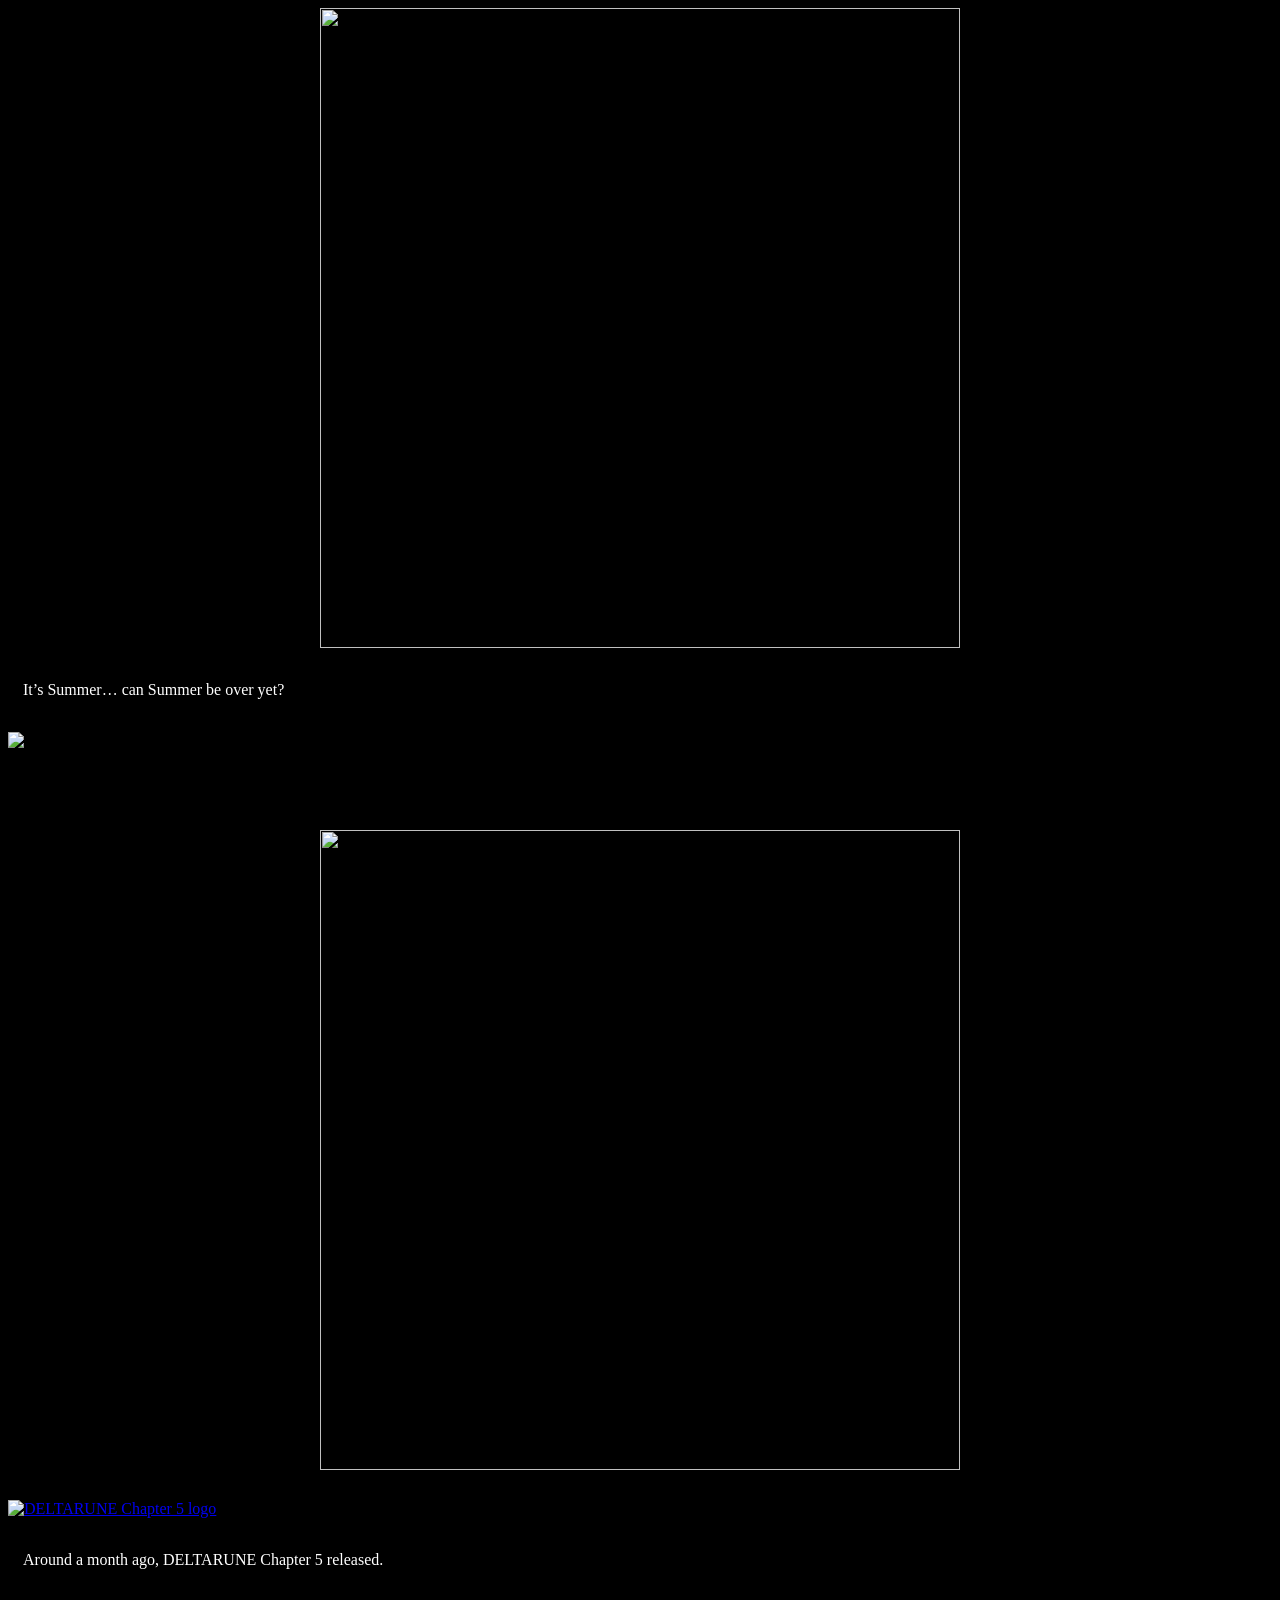
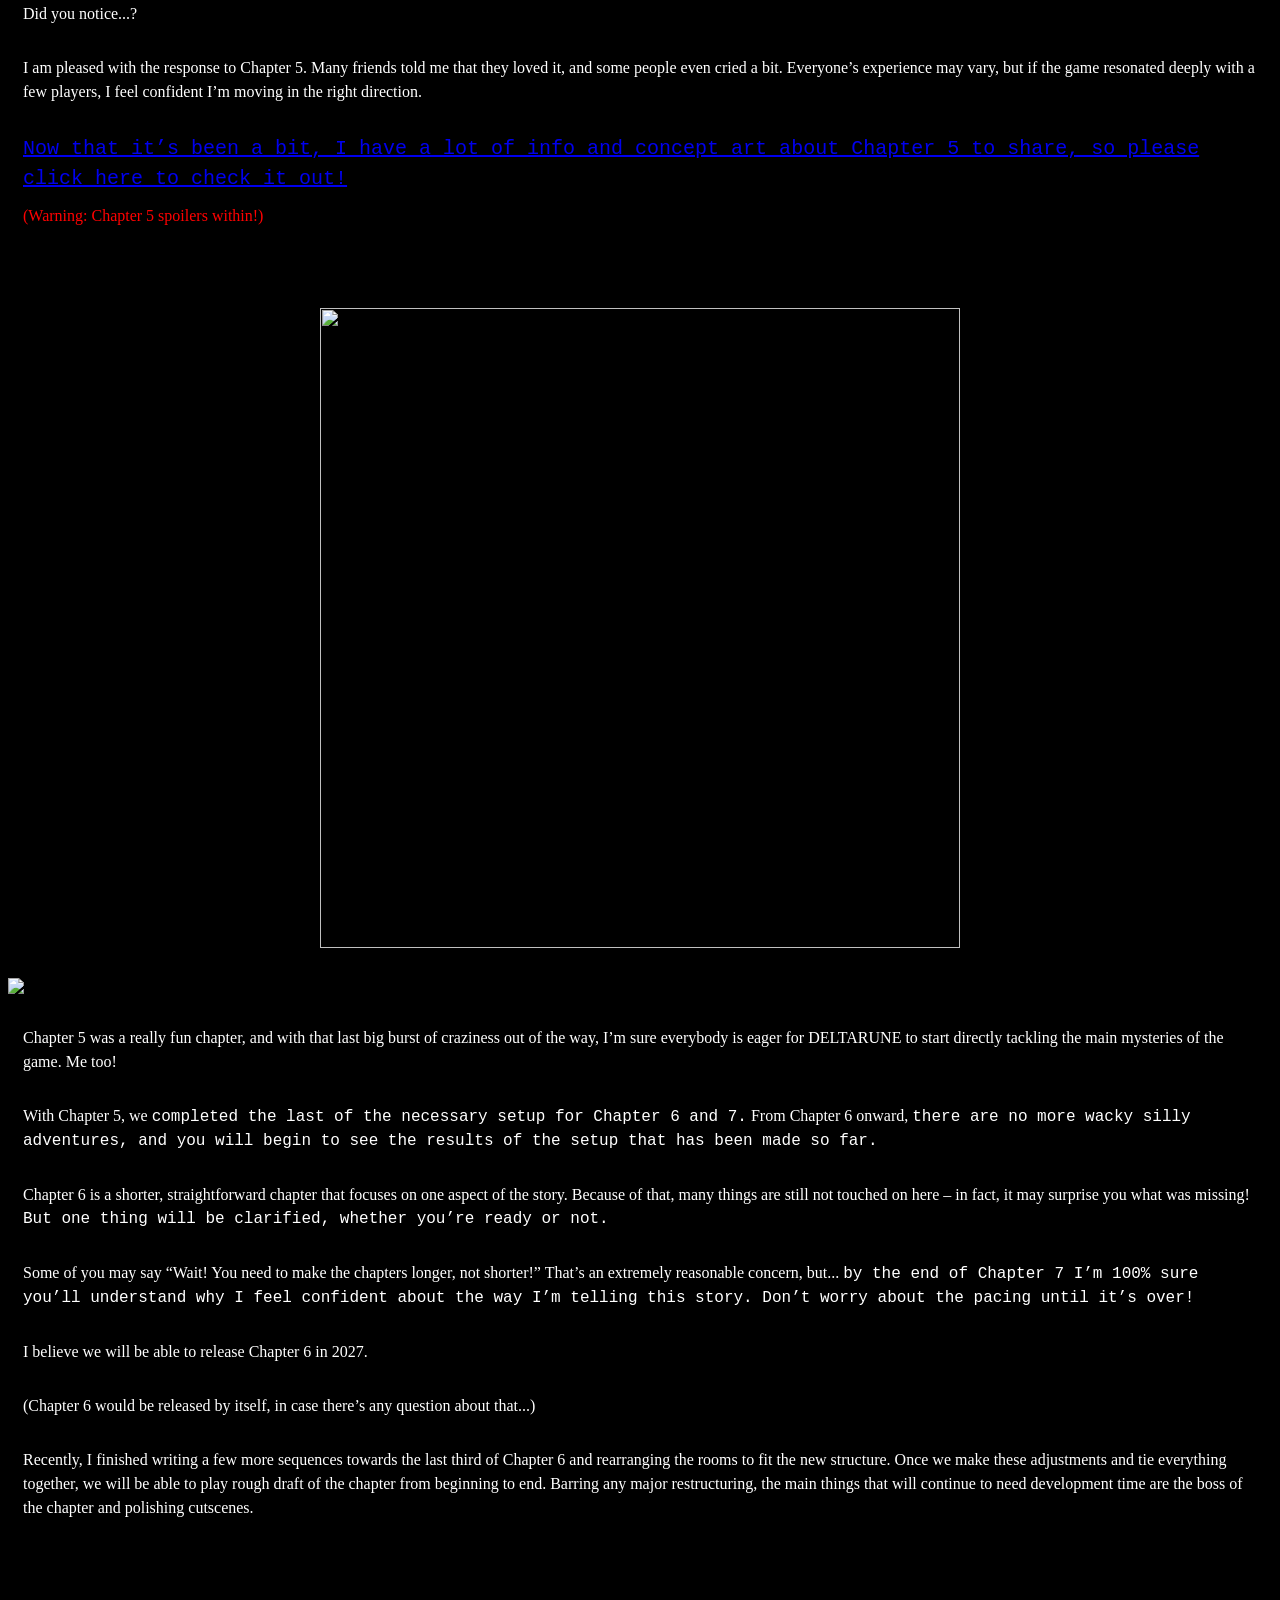
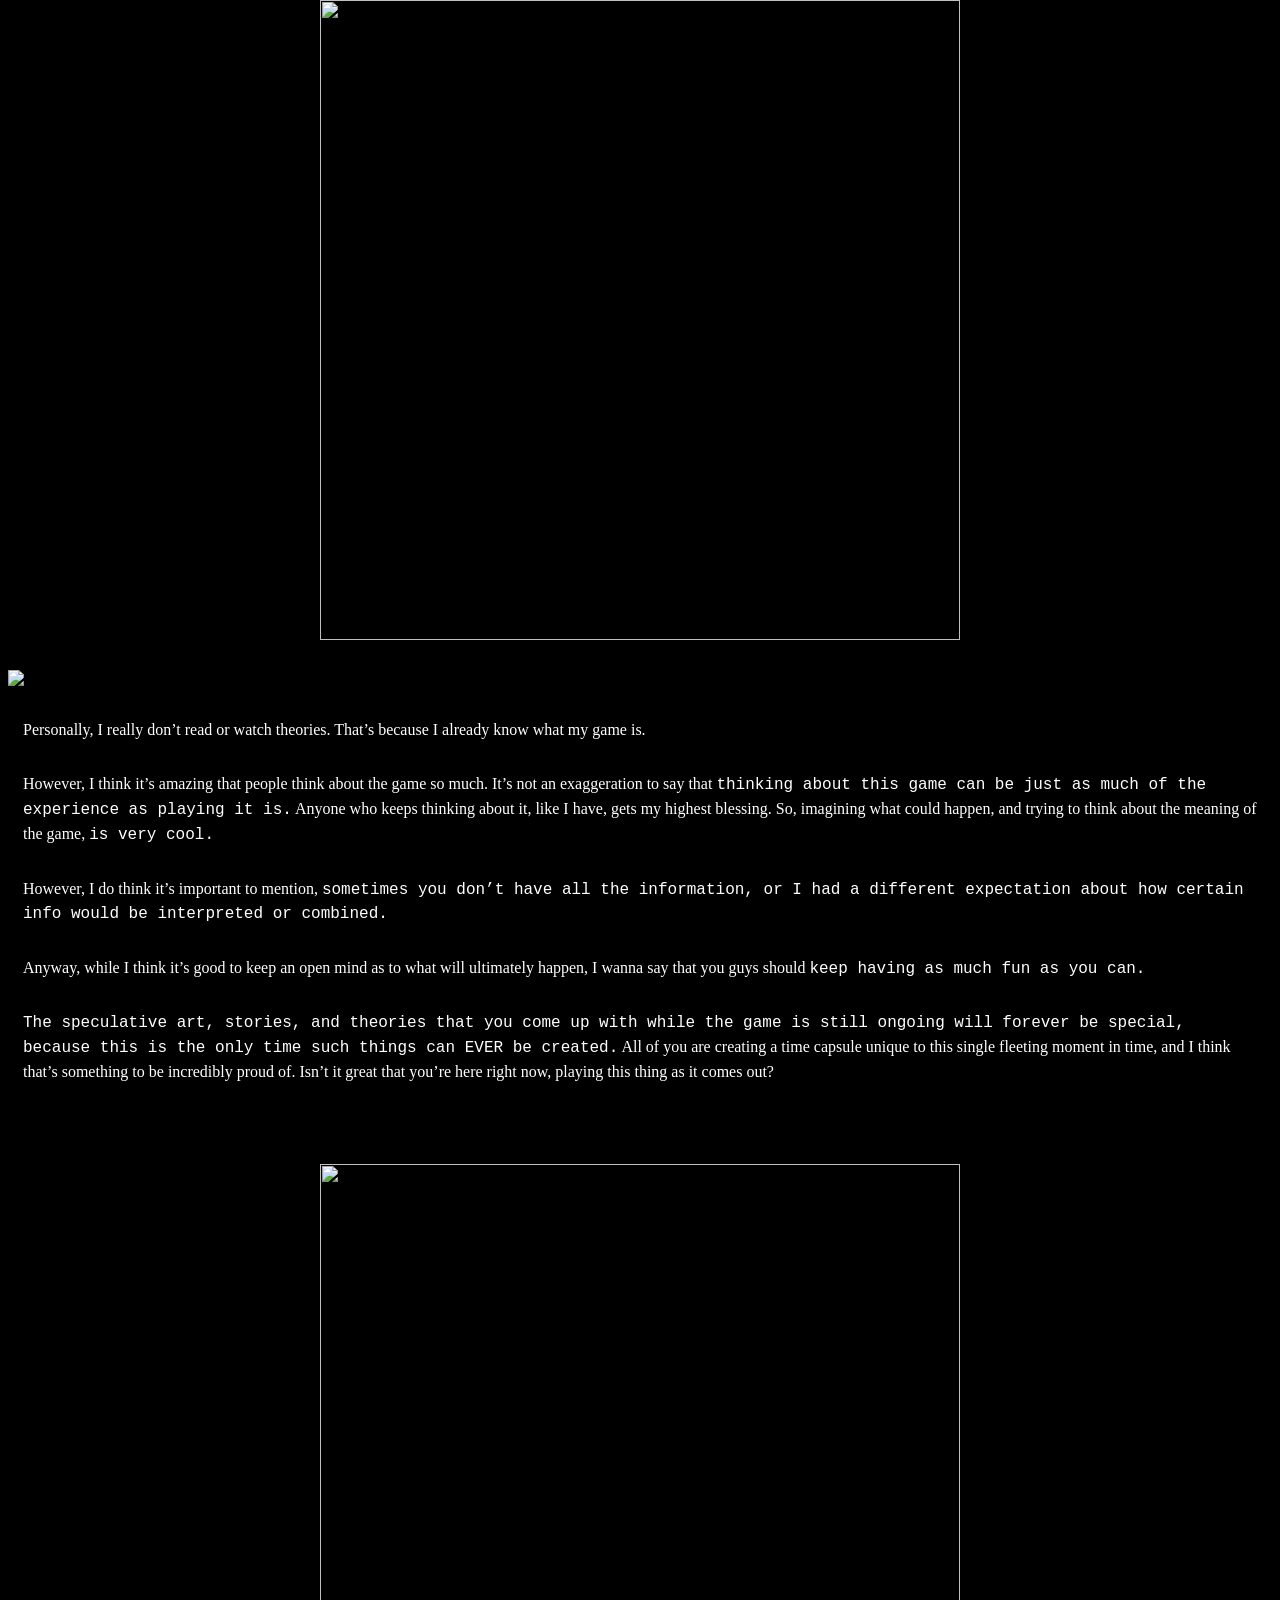
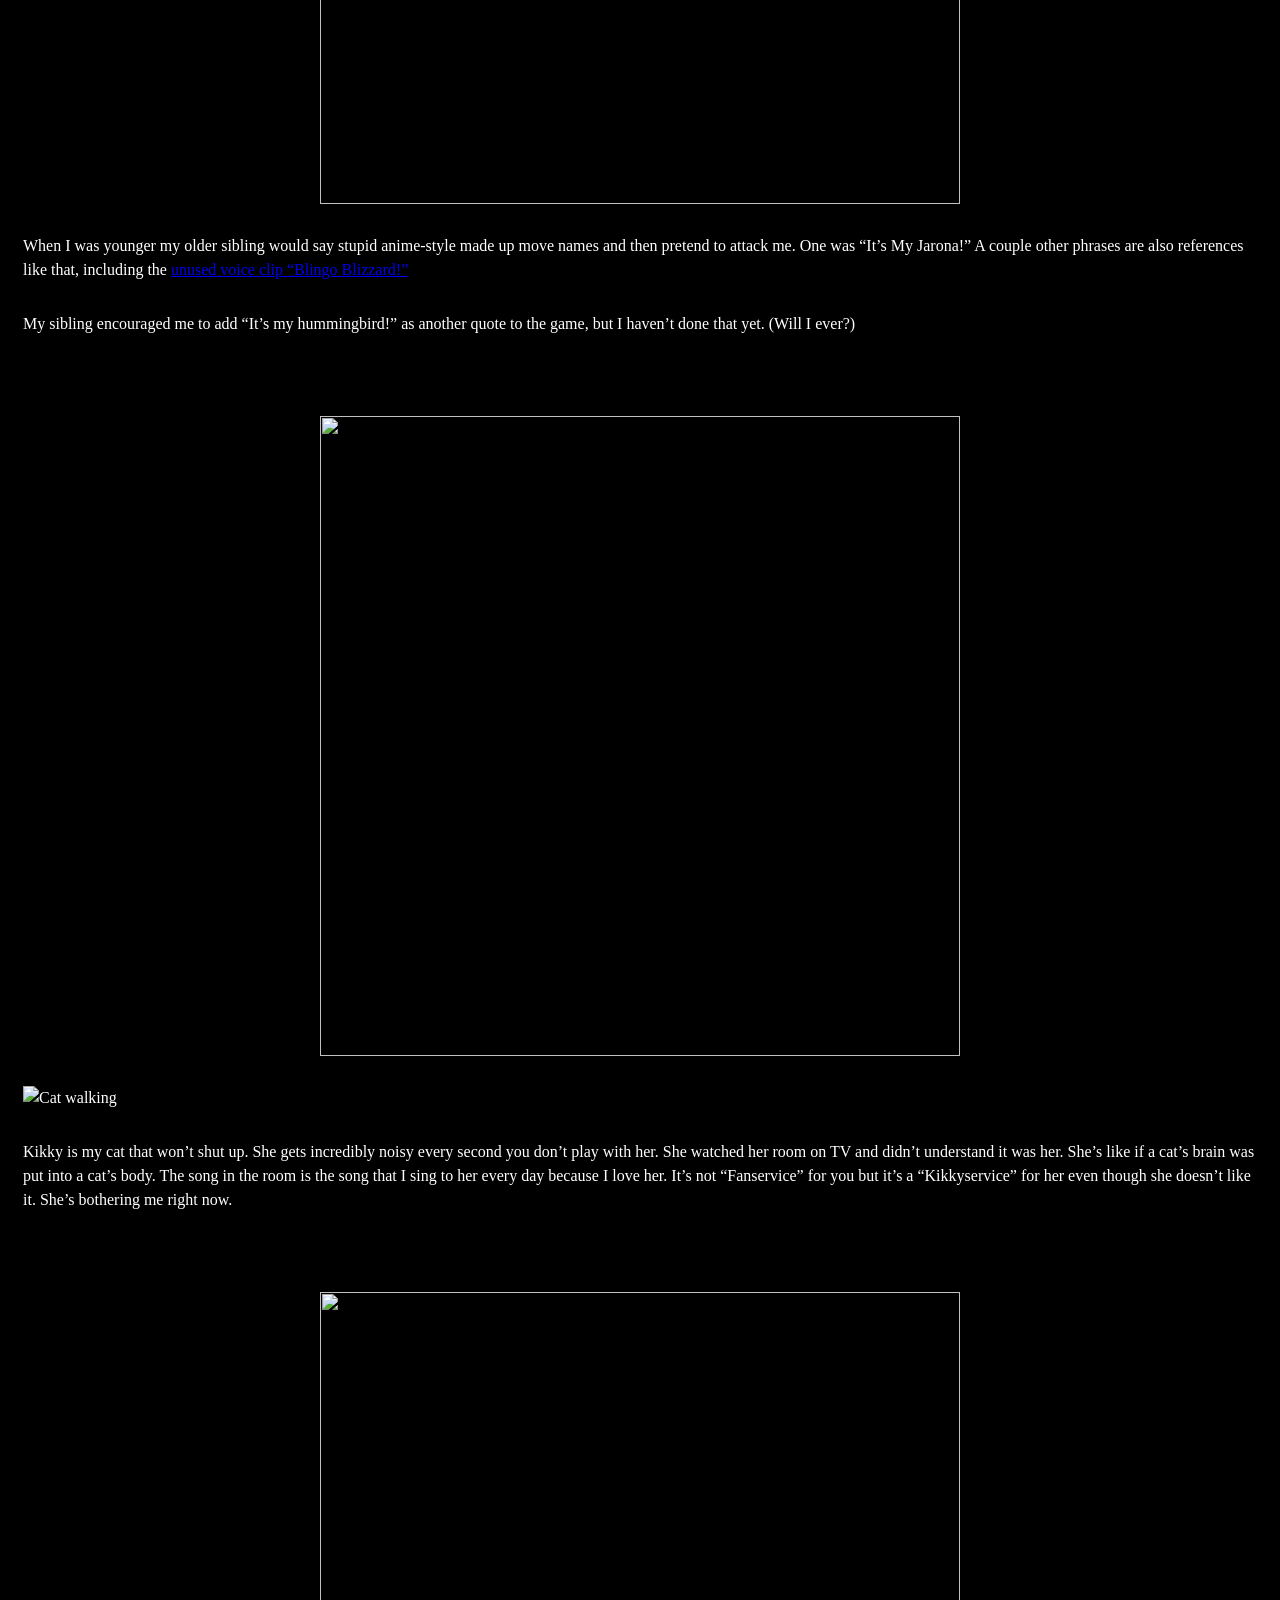
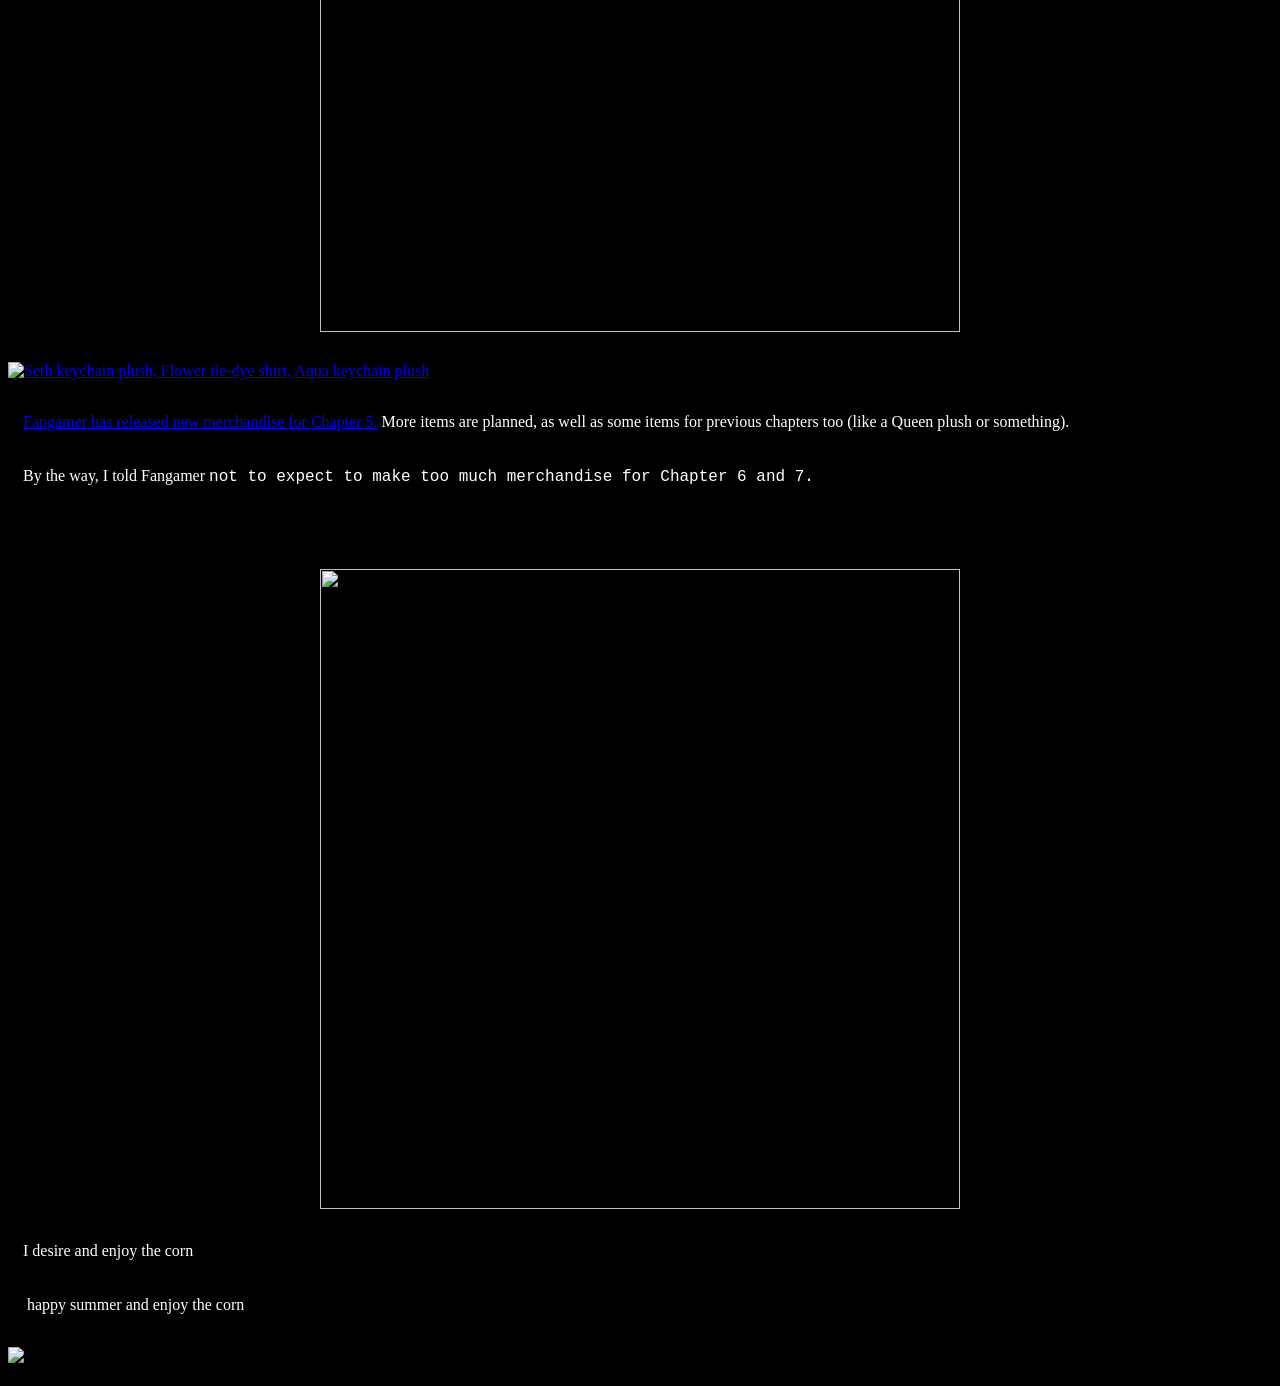
==== index.html @ 9fa874ee "Оригинал" ====
<!-- saved from url=(0047)https://toby.fangamer.com/newsletters/summer26/ -->
<html lang="en"><head><meta http-equiv="Content-Type" content="text/html; charset=UTF-8">
    
    
<meta name="viewport" content="width=device-width, initial-scale=1.0">
<meta name="theme-color" content="#000000">

<title>UNDERTALE / DELTARUNE NEWSLETTER: DELTARUNE Summer Newsletter 2026 - Toby Fox</title>

<!-- Begin Bridgetown SEO tag v6.0.0 -->
<meta property="og:title" content="DELTARUNE Summer Newsletter 2026">
<meta property="og:locale" content="en_US">
<meta name="description" content="It’s Summer… can Summer be over yet?">
<meta property="og:description" content="It’s Summer… can Summer be over yet?">
<link rel="canonical" href="https://toby.fangamer.com/newsletters/summer26/">
<meta property="og:url" content="https://toby.fangamer.com/newsletters/summer26/">
<meta property="og:site_name" content="Toby Fox">
<meta property="og:image" content="https://toby.fangamer.com/assets/images/social-mail.png">
<meta property="og:type" content="article">
<meta property="article:published_time" content="2026-07-28T00:00:00+00:00">
<meta name="twitter:card" content="summary">
<meta property="twitter:image" content="https://toby.fangamer.com/assets/images/social-mail.png">
<meta property="twitter:title" content="DELTARUNE Summer Newsletter 2026">
<meta name="twitter:site" content="@tobyfox">
<!-- End Bridgetown SEO tag -->


<meta name="description" content="The music and works of Toby Fox.">

<link rel="stylesheet" href="./UNDERTALE _ DELTARUNE NEWSLETTER_ DELTARUNE Summer Newsletter 2026 - Toby Fox_files/index.VF3ITDXF.css">
<script src="./UNDERTALE _ DELTARUNE NEWSLETTER_ DELTARUNE Summer Newsletter 2026 - Toby Fox_files/index.XGWK7ZUE.js" defer=""></script>


    
    <style>
      .blurb, .image-full {
        display: block;
        margin-bottom: 30px;
        margin-left: auto;
        margin-right: auto;
      }
      .blurb td {
        display: block;
        width: 100%;
      }
      .blurb a:not(.link-button) {
        text-decoration: underline;
      }
      .link-button {
        border: 2px solid yellow;
        padding: 10px;
        font-size: 18px;
        margin-left: auto;
        margin-right: auto;
        color: yellow;
      }
      .section {
        margin-top: 60px;
      }
      .section-header {
        margin-top: 80px;
      }
      p.text-center img {
        display: inline;
      }
      p, ul li, ol li {
        color: #ffffff;
        line-height: 1.5;
        font-size: 16px;
        margin-top: 15px;
        margin-left: 0;
        margin-right: 0;
        margin-bottom: 0;
      }
      p:first-child {
        margin-top: 0;
      }
      .blurb p {
        margin-top: 0px;
        margin-bottom: 30px;
        padding-left: 15px;
        padding-right: 15px;
      }
      .blurb p:last-child {
        margin-bottom: 80px;
      }
      ul, ol {
        padding-left: 30px;
        margin-bottom: 30px;
      }
      ul {
        list-style: square;
      }
      ol {
        list-style: decimal;
      }
      .yellow {
        color: #F9FF10;
      }
      strong {
        font-family: '8bitOperatorPlus-Bold', monospace;
        font-weight: normal;
      }
      .big-text {
        font-size: 125%;
      }
      .rollover .image-rollover {
        display: none;
      }
      .rollover:hover .image-main {
        display: none;
      }
      .rollover:hover .image-rollover {
        display: inline-block;
      }
    </style>
  </head>
  <body class="newsletter  " style="background-color: black">
    <main class="container py-8 px-4 mx-auto max-w-[600px] blurb font-8bit-regular">
      <img src="./UNDERTALE _ DELTARUNE NEWSLETTER_ DELTARUNE Summer Newsletter 2026 - Toby Fox_files/header-cyOHKzSGkQUTJpvN.png" alt="DELTARUNE SUMMER NEWSLETTER 2026" class="email-header image-full" width="640">

<p>It’s Summer… can Summer be over yet?</p>

<img src="./UNDERTALE _ DELTARUNE NEWSLETTER_ DELTARUNE Summer Newsletter 2026 - Toby Fox_files/colorOutline_3x-cyOHKzSGkQUTJpvN.gif" alt="Dads, grilling" class="image-full">


<img src="./UNDERTALE _ DELTARUNE NEWSLETTER_ DELTARUNE Summer Newsletter 2026 - Toby Fox_files/chapter5-released-cyOHKzSGkQUTJpvN.png" alt="CHAPTER 5 RELEASED" class="section-header image-full" width="640">

<a href="https://deltarune.com/">
  <img src="./UNDERTALE _ DELTARUNE NEWSLETTER_ DELTARUNE Summer Newsletter 2026 - Toby Fox_files/logo-ch5-cyOHKzSGkQUTJpvN.gif" alt="DELTARUNE Chapter 5 logo" class="image-full">
</a>

<p>Around a month ago, DELTARUNE Chapter 5 released.</p>

<p>Did you notice...?</p>

<p>I am pleased with the response to Chapter 5. Many friends told me that they loved it, and some people even cried a bit. Everyone’s experience may vary, but if the game resonated deeply with a few players, I feel confident I’m moving in the right direction.</p>

<p class="big-text"><a href="https://toby.fangamer.com/interviews/chapter5"><strong>Now that it’s been a bit, I have a lot of info and concept art about Chapter 5 to share, so please click here to check it out!</strong></a></p>

<p style="color: #FF0000; margin-top: -20px;">(Warning: Chapter 5 spoilers within!)</p>


<img src="./UNDERTALE _ DELTARUNE NEWSLETTER_ DELTARUNE Summer Newsletter 2026 - Toby Fox_files/next-cyOHKzSGkQUTJpvN.png" alt="WHAT’S NEXT?" class="section-header image-full" width="640">

<img src="./UNDERTALE _ DELTARUNE NEWSLETTER_ DELTARUNE Summer Newsletter 2026 - Toby Fox_files/kawkaw_sing_Hat-cyOHKzSGkQUTJpvN.gif" alt="Kawkaw with hat, singing" class="image-full">

<p>Chapter 5 was a really fun chapter, and with that last big burst of craziness out of the way, I’m sure everybody is eager for DELTARUNE to start directly tackling the main mysteries of the game. Me too!</p>

<p>With Chapter 5, we <strong>completed the last of the necessary setup for Chapter 6 and 7.</strong> From Chapter 6 onward, <strong>there are no more wacky silly adventures, and you will begin to see the results of the setup that has been made so far.</strong></p>

<p>Chapter 6 is a shorter, straightforward chapter that focuses on one aspect of the story. Because of that, many things are still not touched on here – in fact, it may surprise you what was missing! <strong>But one thing will be clarified, whether you’re ready or not.</strong></p>

<p>Some of you may say “Wait! You need to make the chapters longer, not shorter!” That’s an extremely reasonable concern, but... <strong>by the end of Chapter 7 I’m 100% sure you’ll understand why I feel confident about the way I’m telling this story. Don’t worry about the pacing until it’s over!</strong></p>

<p>I believe we will be able to release Chapter 6 in 2027.</p>

<p>(Chapter 6 would be released by itself, in case there’s any question about that...)</p>

<p>Recently, I finished writing a few more sequences towards the last third of Chapter 6 and rearranging the rooms to fit the new structure. Once we make these adjustments and tie everything together, we will be able to play rough draft of the chapter from beginning to end. Barring any major restructuring, the main things that will continue to need development time are the boss of the chapter and polishing cutscenes.</p>


<img src="./UNDERTALE _ DELTARUNE NEWSLETTER_ DELTARUNE Summer Newsletter 2026 - Toby Fox_files/theories-cyOHKzSGkQUTJpvN.png" alt="SPECULATION? THEORIES?" class="section-header image-full" width="640">

<img src="./UNDERTALE _ DELTARUNE NEWSLETTER_ DELTARUNE Summer Newsletter 2026 - Toby Fox_files/PlayCards-cyOHKzSGkQUTJpvN.gif" alt="Zapper with cards" class="image-full">

<p>Personally, I really don’t read or watch theories. That’s because I already know what my game is.</p>

<p>However, I think it’s amazing that people think about the game so much. It’s not an exaggeration to say that <strong>thinking about this game can be just as much of the experience as playing it is.</strong> Anyone who keeps thinking about it, like I have, gets my highest blessing. So, imagining what could happen, and trying to think about the meaning of the game, <strong>is very cool.</strong></p>

<p>However, I do think it’s important to mention, <strong>sometimes you don’t have all the information, or I had a different expectation about how certain info would be interpreted or combined.</strong></p>

<p>Anyway, while I think it’s good to keep an open mind as to what will ultimately happen, I wanna say that you guys should <strong>keep having as much fun as you can.</strong></p>

<p><strong>The speculative art, stories, and theories that you come up with while the game is still ongoing will forever be special, because this is the only time such things can EVER be created.</strong> All of you are creating a time capsule unique to this single fleeting moment in time, and I think that’s something to be incredibly proud of. Isn’t it great that you’re here right now, playing this thing as it comes out?</p>


<img src="./UNDERTALE _ DELTARUNE NEWSLETTER_ DELTARUNE Summer Newsletter 2026 - Toby Fox_files/jarona-cyOHKzSGkQUTJpvN.png" alt="WHAT’S JARONA?" class="section-header image-full" width="640">

<p>When I was younger my older sibling would say stupid anime-style made up move names and then pretend to attack me. One was “It’s My Jarona!” A couple other phrases are also references like that, including the <a href="https://email-files.fangamer.com/list_48/campaign_18/snd_flowery_voiceclip_blingo_blizzard-cyOHKzSGkQUTJpvN.ogg">unused voice clip “Blingo Blizzard!”</a></p>

<p>My sibling encouraged me to add “It’s my hummingbird!” as another quote to the game, but I haven’t done that yet. (Will I ever?)</p>


<img src="./UNDERTALE _ DELTARUNE NEWSLETTER_ DELTARUNE Summer Newsletter 2026 - Toby Fox_files/kikky-cyOHKzSGkQUTJpvN.png" alt="WHAT’S KIKKY?" class="section-header image-full" width="640">

<p class="rollover text-center">
  <img src="./UNDERTALE _ DELTARUNE NEWSLETTER_ DELTARUNE Summer Newsletter 2026 - Toby Fox_files/cat_walk_v02-cyOHKzSGkQUTJpvN.gif" alt="Cat walking" class="image-main">
  <img src="./UNDERTALE _ DELTARUNE NEWSLETTER_ DELTARUNE Summer Newsletter 2026 - Toby Fox_files/cat_batting-cyOHKzSGkQUTJpvN.gif" alt="Cat batting" class="image-rollover">
</p>

<p>Kikky is my cat that won’t shut up. She gets incredibly noisy every second you don’t play with her. She watched her room on TV and didn’t understand it was her. She’s like if a cat’s brain was put into a cat’s body. The song in the room is the song that I sing to her every day because I love her. It’s not “Fanservice” for you but it’s a “Kikkyservice” for her even though she doesn’t like it. She’s bothering me right now.</p>


<img src="./UNDERTALE _ DELTARUNE NEWSLETTER_ DELTARUNE Summer Newsletter 2026 - Toby Fox_files/merch-cyOHKzSGkQUTJpvN.png" alt="NEW MERCH?" class="section-header image-full" width="640">

<a href="https://www.fangamer.com/collections/deltarune?utm_campaign=dr5-review&amp;utm_source=utdr-newsletter">
  <img src="./UNDERTALE _ DELTARUNE NEWSLETTER_ DELTARUNE Summer Newsletter 2026 - Toby Fox_files/deltarune-hero-fg-cyOHKzSGkQUTJpvN.png" alt="Seth keychain plush, Flower tie-dye shirt, Aqua keychain plush" class="image-full">
</a>

<p><a href="https://www.fangamer.com/collections/deltarune?utm_campaign=dr5-review&amp;utm_source=utdr-newsletter">Fangamer has released new merchandise for Chapter 5.</a> More items are planned, as well as some items for previous chapters too (like a Queen plush or something).</p>

<p>By the way, I told Fangamer <strong>not to expect to make too much merchandise for Chapter 6 and 7.</strong></p>


<img src="./UNDERTALE _ DELTARUNE NEWSLETTER_ DELTARUNE Summer Newsletter 2026 - Toby Fox_files/else-cyOHKzSGkQUTJpvN.png" alt="ANYTHING ELSE?" class="section-header image-full" width="640">

<p>I desire and enjoy the corn</p>

<p>&nbsp;happy summer and enjoy the corn</p>

<img src="./UNDERTALE _ DELTARUNE NEWSLETTER_ DELTARUNE Summer Newsletter 2026 - Toby Fox_files/bad-cyOHKzSGkQUTJpvN.png" alt="bad" class="image-full">

<img src="./UNDERTALE _ DELTARUNE NEWSLETTER_ DELTARUNE Summer Newsletter 2026 - Toby Fox_files/cat_batting-cyOHKzSGkQUTJpvN.gif" width="0" height="0" style="display:none; width:0; height:0; line-height:0; font-size:0;">

    </main>
  <!-- Cloudflare Pages Analytics --><script defer="" src="./UNDERTALE _ DELTARUNE NEWSLETTER_ DELTARUNE Summer Newsletter 2026 - Toby Fox_files/beacon.min.js" data-cf-beacon="{&quot;token&quot;: &quot;4b0253a4b92147969ae0419441df7105&quot;}"></script><!-- Cloudflare Pages Analytics -->

</body></html>
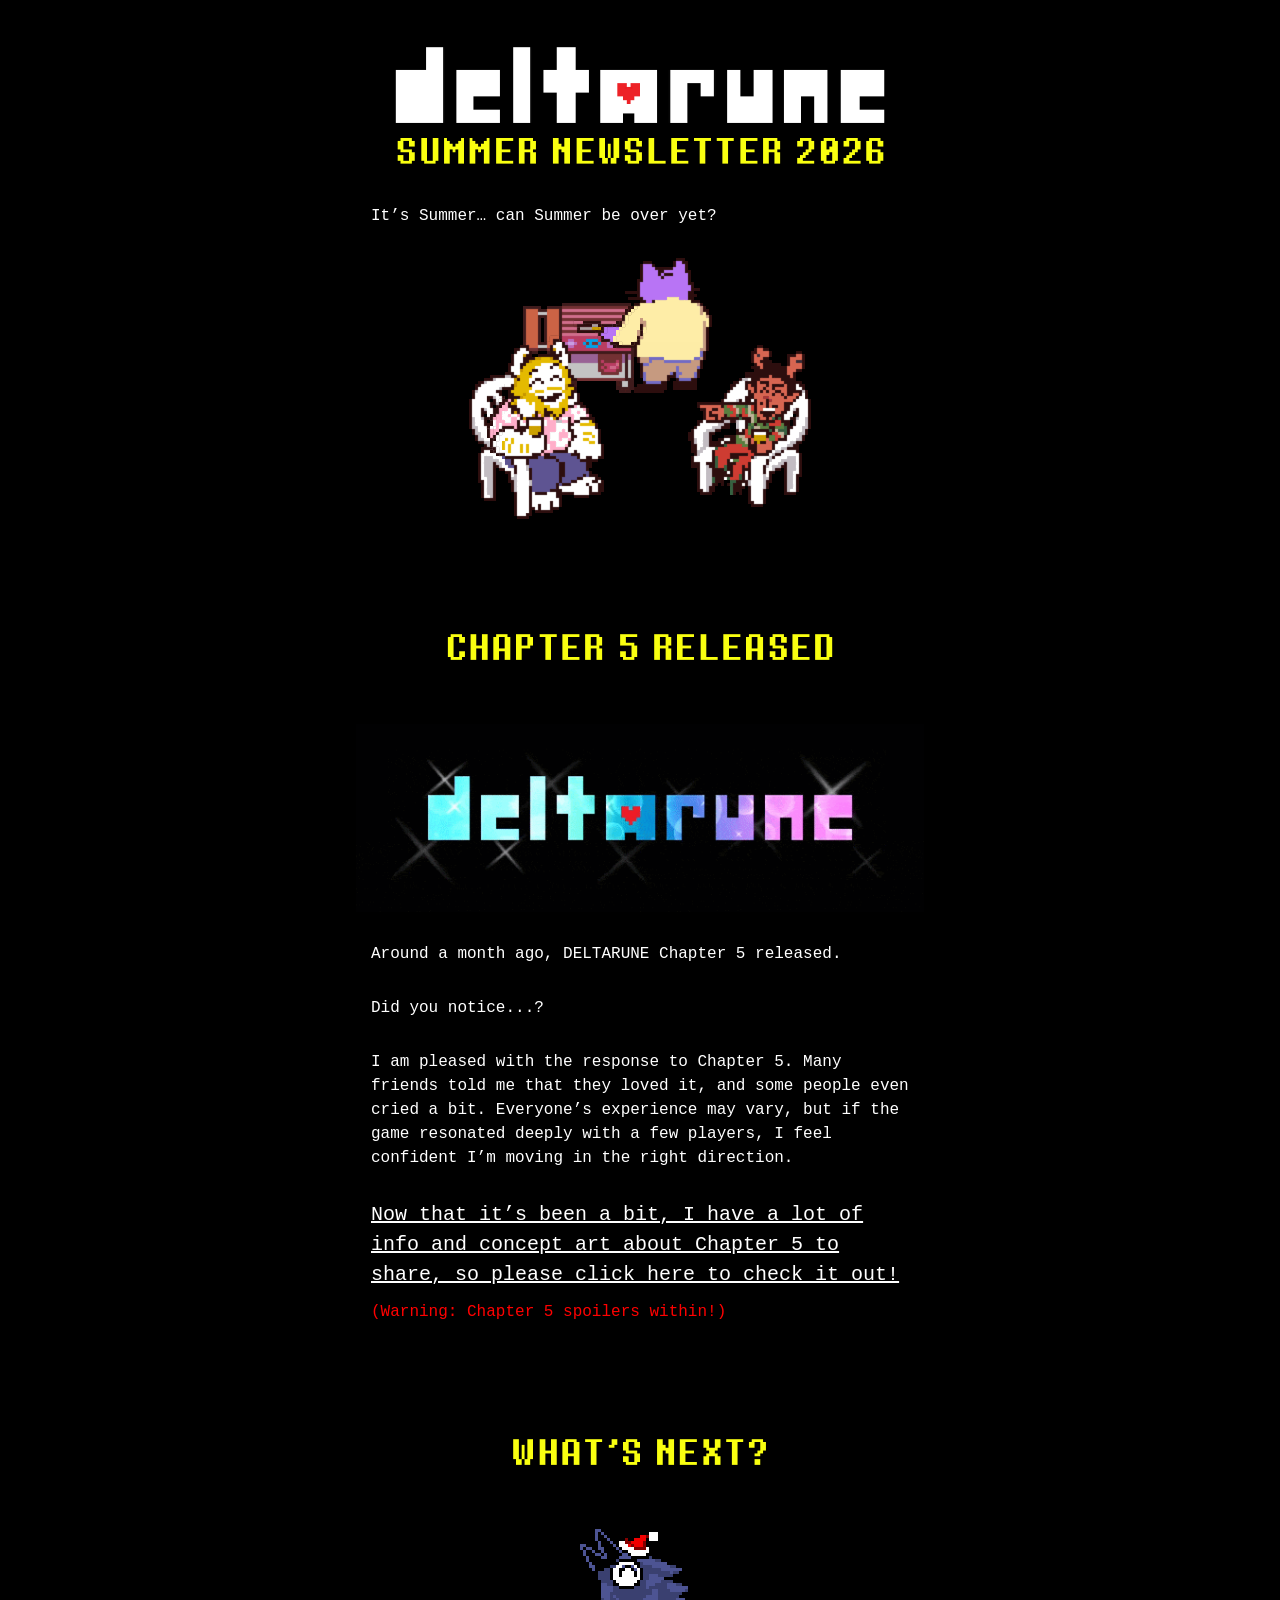
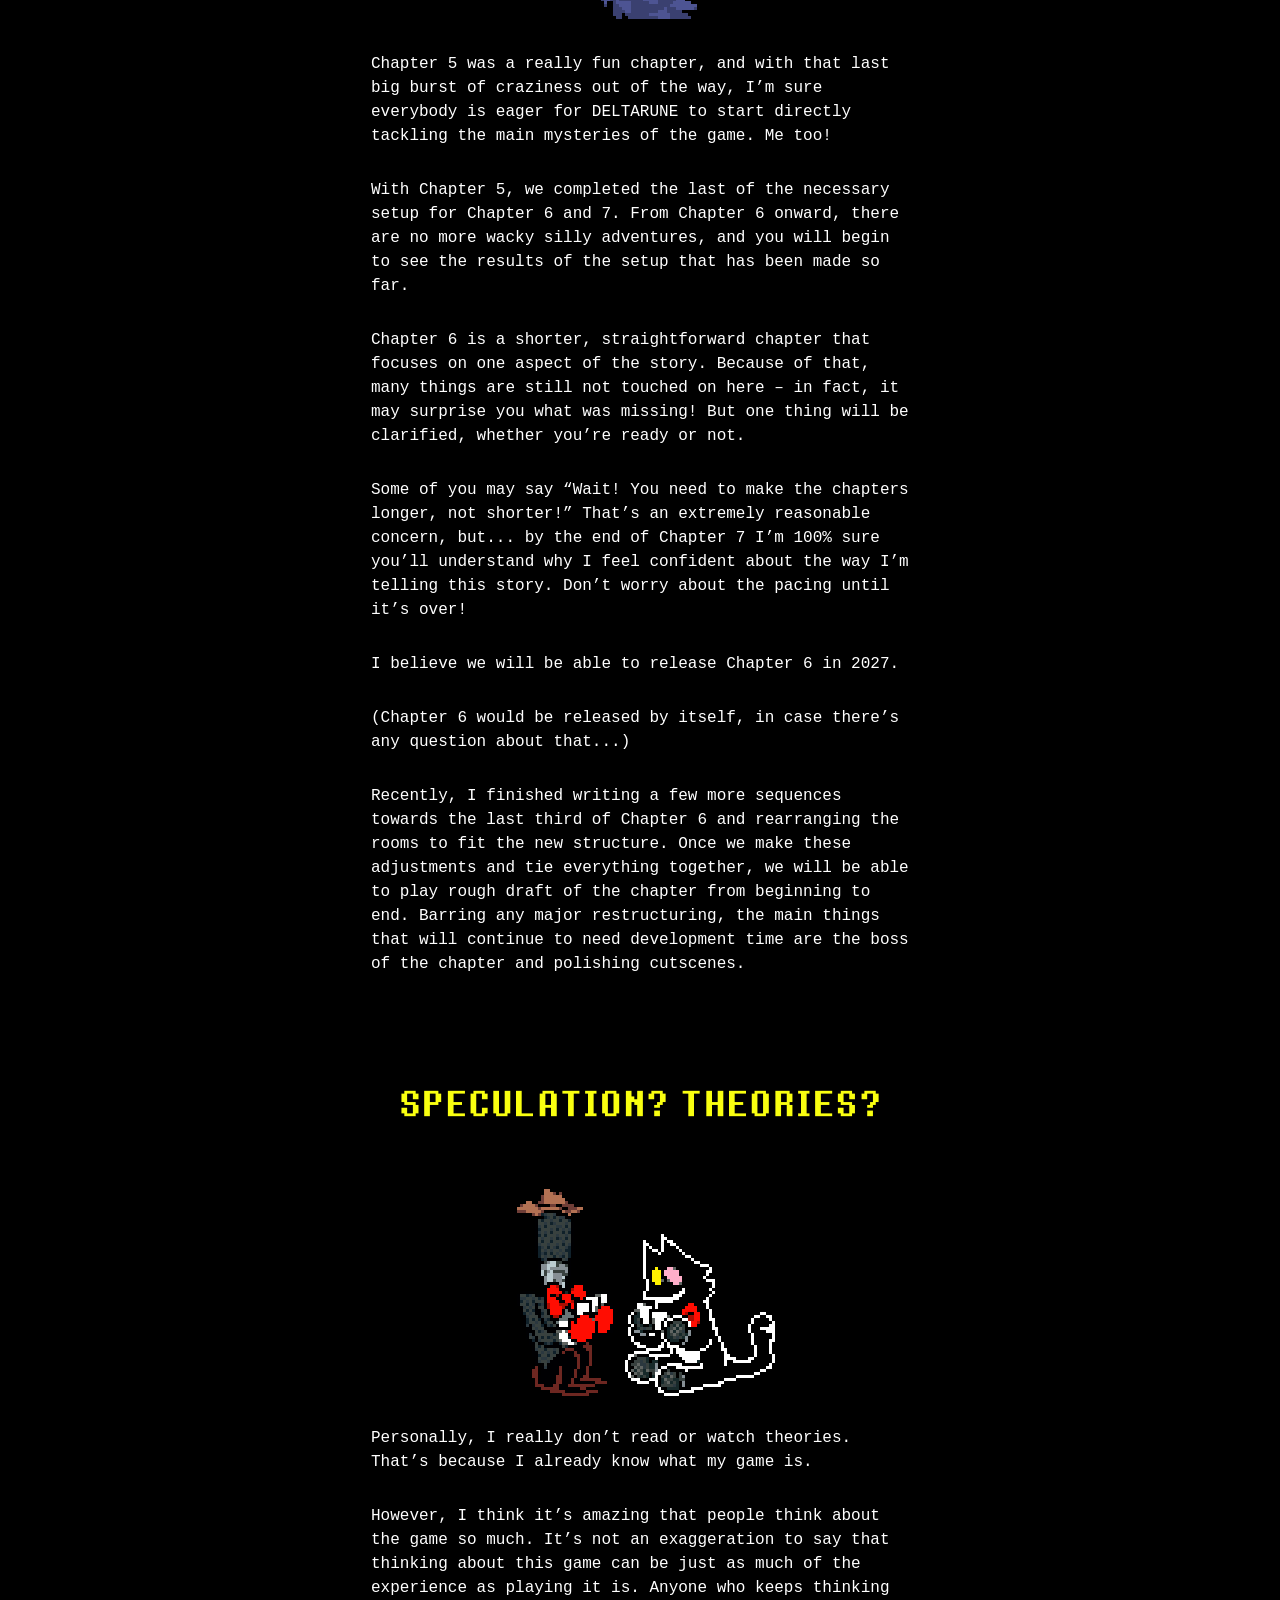
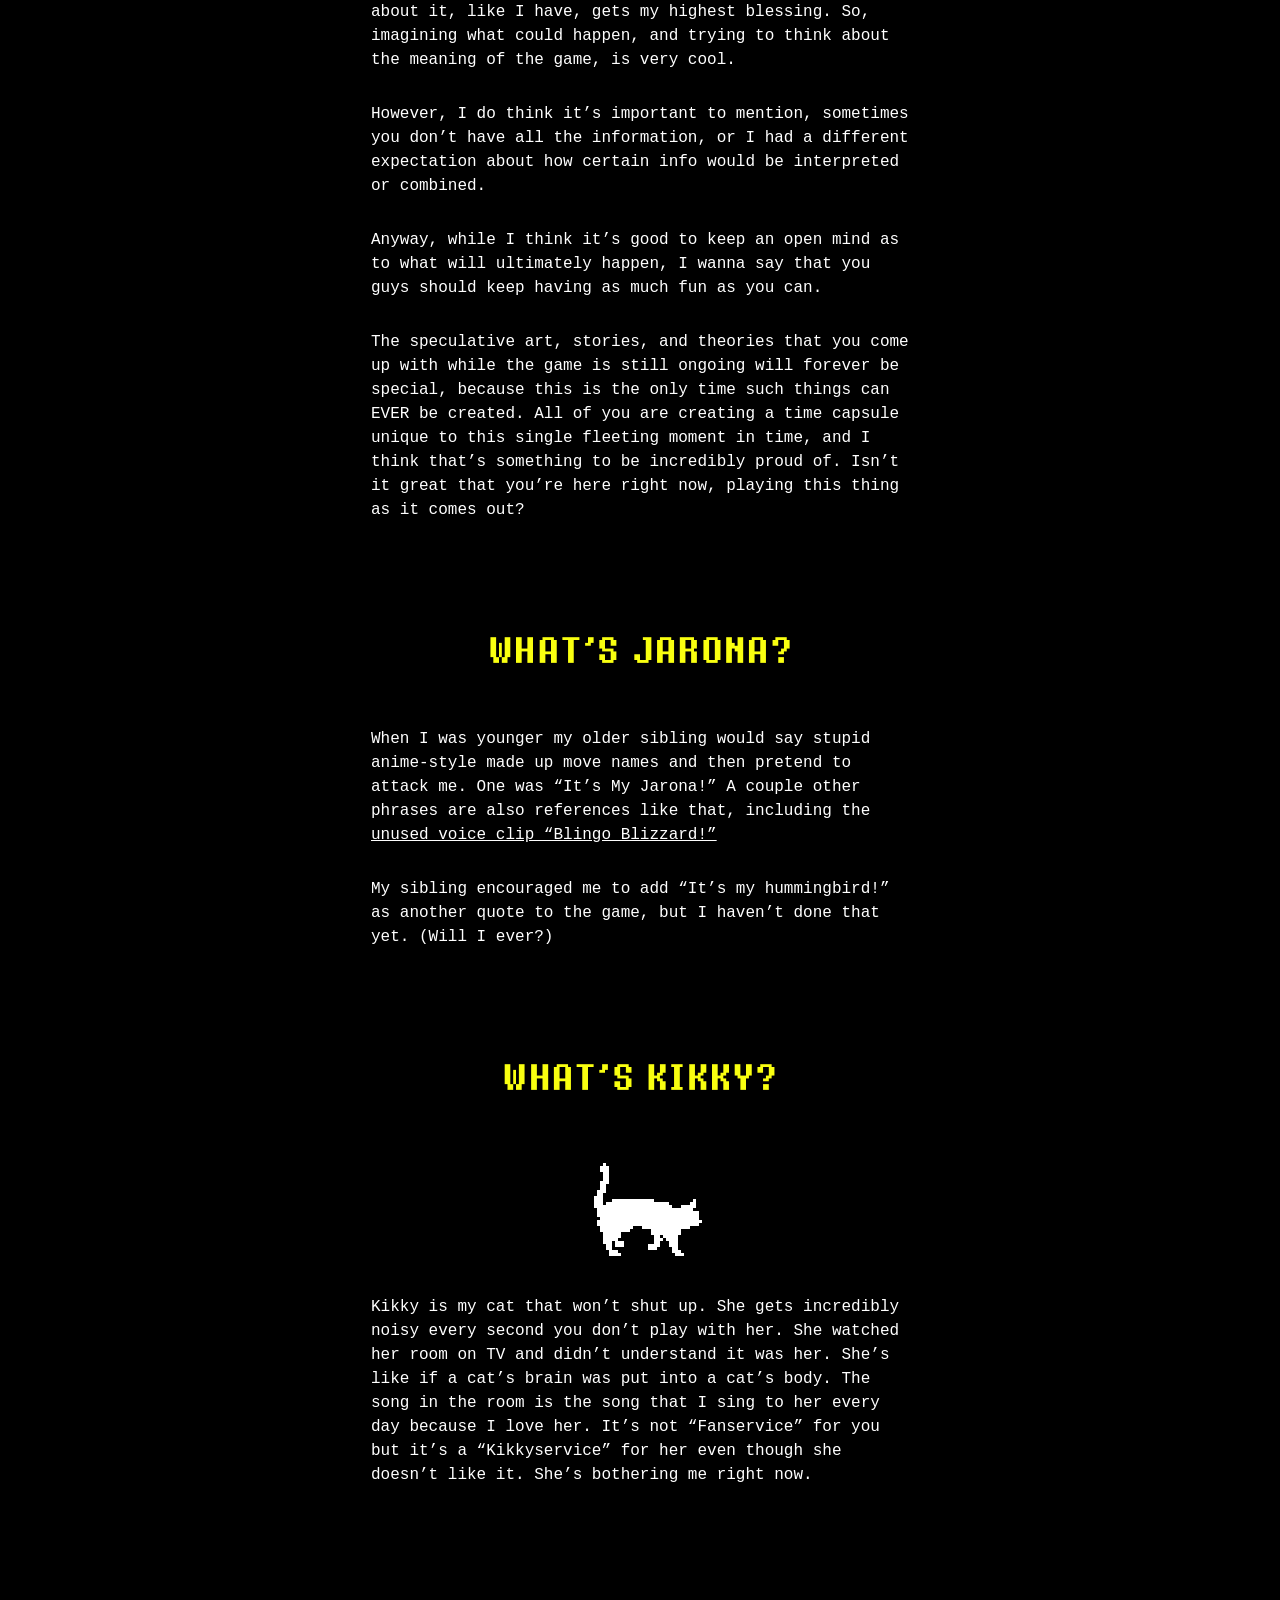
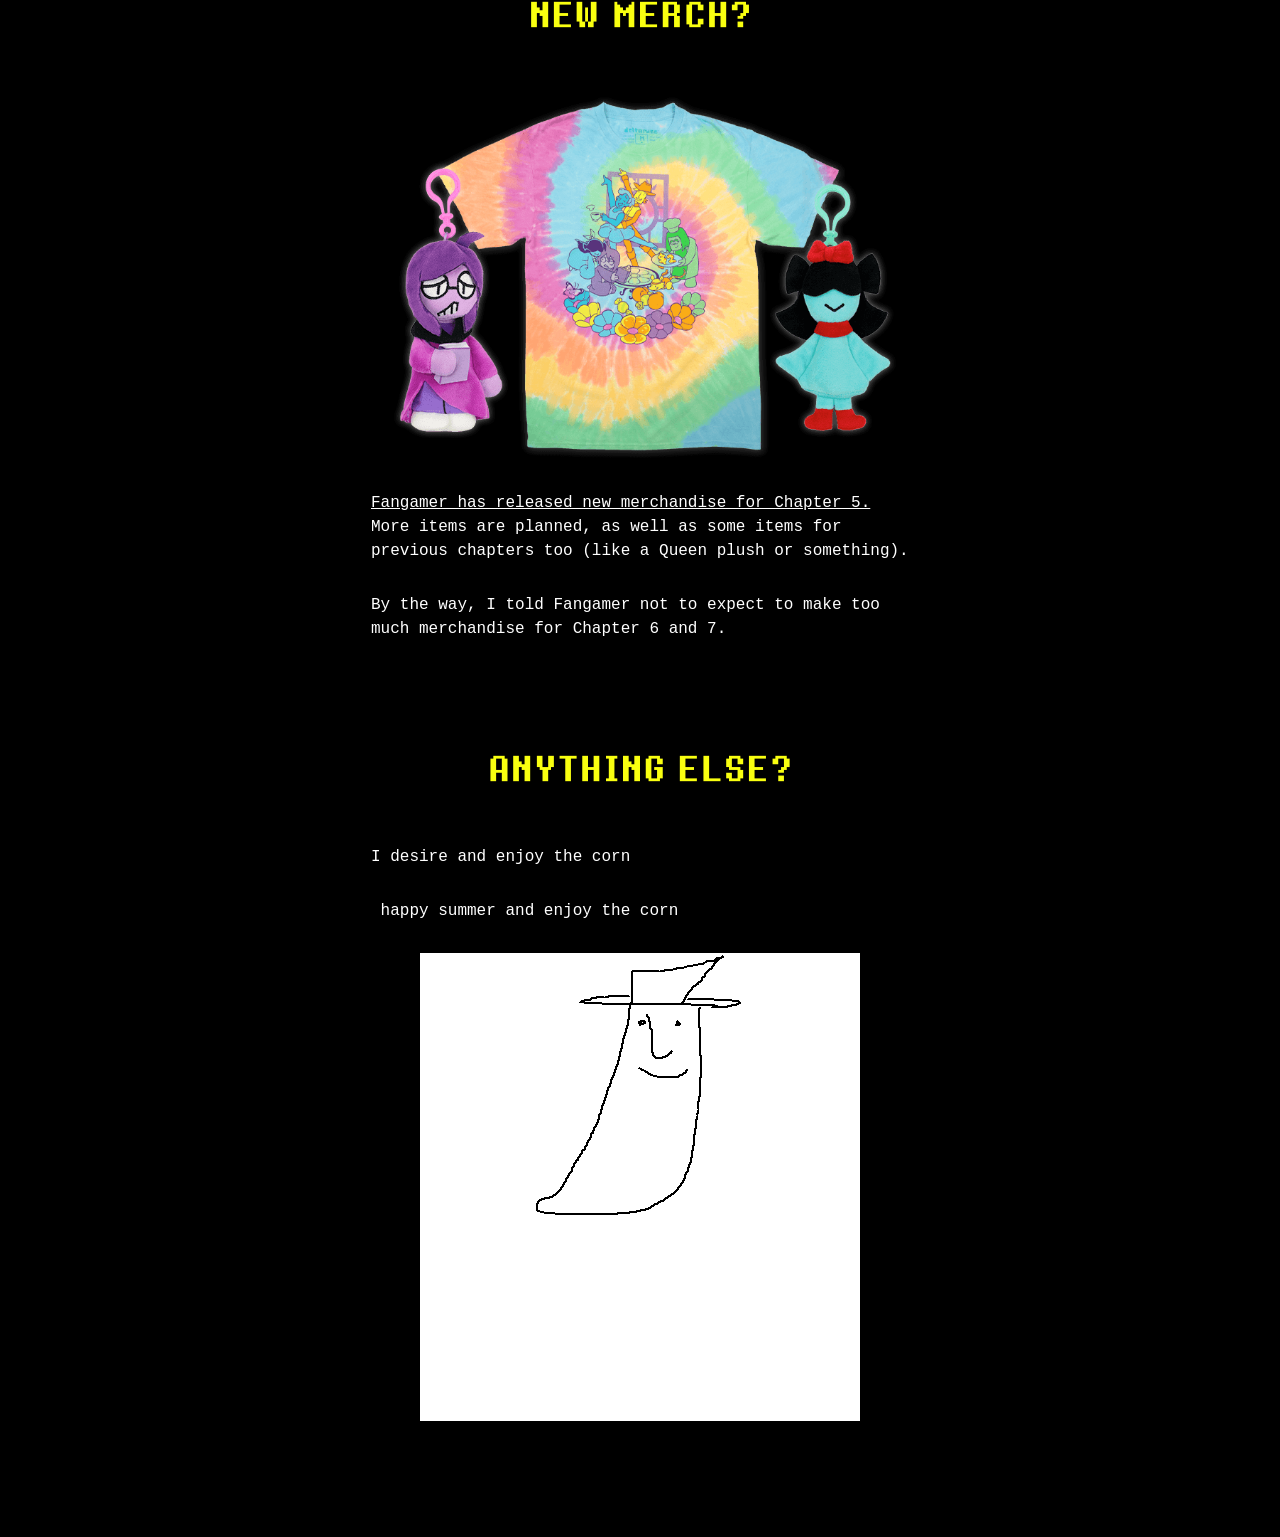
==== commit 228c6586: "Фикс путей 1" ====
--- a/index.html
+++ b/index.html
@@ -1,8 +1,8 @@
 
 <!-- saved from url=(0047)https://toby.fangamer.com/newsletters/summer26/ -->
 <html lang="en"><head><meta http-equiv="Content-Type" content="text/html; charset=UTF-8">
-    
-    
+
+
 <meta name="viewport" content="width=device-width, initial-scale=1.0">
 <meta name="theme-color" content="#000000">
 
@@ -28,11 +28,11 @@
 
 <meta name="description" content="The music and works of Toby Fox.">
 
-<link rel="stylesheet" href="./UNDERTALE _ DELTARUNE NEWSLETTER_ DELTARUNE Summer Newsletter 2026 - Toby Fox_files/index.VF3ITDXF.css">
-<script src="./UNDERTALE _ DELTARUNE NEWSLETTER_ DELTARUNE Summer Newsletter 2026 - Toby Fox_files/index.XGWK7ZUE.js" defer=""></script>
-
-
-    
+<link rel="stylesheet" href="./index_files/index.VF3ITDXF.css">
+<script src="./index_files/index.XGWK7ZUE.js" defer=""></script>
+
+
+
     <style>
       .blurb, .image-full {
         display: block;
@@ -118,17 +118,17 @@
   </head>
   <body class="newsletter  " style="background-color: black">
     <main class="container py-8 px-4 mx-auto max-w-[600px] blurb font-8bit-regular">
-      <img src="./UNDERTALE _ DELTARUNE NEWSLETTER_ DELTARUNE Summer Newsletter 2026 - Toby Fox_files/header-cyOHKzSGkQUTJpvN.png" alt="DELTARUNE SUMMER NEWSLETTER 2026" class="email-header image-full" width="640">
+      <img src="./index_files/header-cyOHKzSGkQUTJpvN.png" alt="DELTARUNE SUMMER NEWSLETTER 2026" class="email-header image-full" width="640">
 
 <p>It’s Summer… can Summer be over yet?</p>
 
-<img src="./UNDERTALE _ DELTARUNE NEWSLETTER_ DELTARUNE Summer Newsletter 2026 - Toby Fox_files/colorOutline_3x-cyOHKzSGkQUTJpvN.gif" alt="Dads, grilling" class="image-full">
-
-
-<img src="./UNDERTALE _ DELTARUNE NEWSLETTER_ DELTARUNE Summer Newsletter 2026 - Toby Fox_files/chapter5-released-cyOHKzSGkQUTJpvN.png" alt="CHAPTER 5 RELEASED" class="section-header image-full" width="640">
+<img src="./index_files/colorOutline_3x-cyOHKzSGkQUTJpvN.gif" alt="Dads, grilling" class="image-full">
+
+
+<img src="./index_files/chapter5-released-cyOHKzSGkQUTJpvN.png" alt="CHAPTER 5 RELEASED" class="section-header image-full" width="640">
 
 <a href="https://deltarune.com/">
-  <img src="./UNDERTALE _ DELTARUNE NEWSLETTER_ DELTARUNE Summer Newsletter 2026 - Toby Fox_files/logo-ch5-cyOHKzSGkQUTJpvN.gif" alt="DELTARUNE Chapter 5 logo" class="image-full">
+  <img src="./index_files/logo-ch5-cyOHKzSGkQUTJpvN.gif" alt="DELTARUNE Chapter 5 logo" class="image-full">
 </a>
 
 <p>Around a month ago, DELTARUNE Chapter 5 released.</p>
@@ -142,9 +142,9 @@
 <p style="color: #FF0000; margin-top: -20px;">(Warning: Chapter 5 spoilers within!)</p>
 
 
-<img src="./UNDERTALE _ DELTARUNE NEWSLETTER_ DELTARUNE Summer Newsletter 2026 - Toby Fox_files/next-cyOHKzSGkQUTJpvN.png" alt="WHAT’S NEXT?" class="section-header image-full" width="640">
-
-<img src="./UNDERTALE _ DELTARUNE NEWSLETTER_ DELTARUNE Summer Newsletter 2026 - Toby Fox_files/kawkaw_sing_Hat-cyOHKzSGkQUTJpvN.gif" alt="Kawkaw with hat, singing" class="image-full">
+<img src="./index_files/next-cyOHKzSGkQUTJpvN.png" alt="WHAT’S NEXT?" class="section-header image-full" width="640">
+
+<img src="./index_files/kawkaw_sing_Hat-cyOHKzSGkQUTJpvN.gif" alt="Kawkaw with hat, singing" class="image-full">
 
 <p>Chapter 5 was a really fun chapter, and with that last big burst of craziness out of the way, I’m sure everybody is eager for DELTARUNE to start directly tackling the main mysteries of the game. Me too!</p>
 
@@ -161,9 +161,9 @@
 <p>Recently, I finished writing a few more sequences towards the last third of Chapter 6 and rearranging the rooms to fit the new structure. Once we make these adjustments and tie everything together, we will be able to play rough draft of the chapter from beginning to end. Barring any major restructuring, the main things that will continue to need development time are the boss of the chapter and polishing cutscenes.</p>
 
 
-<img src="./UNDERTALE _ DELTARUNE NEWSLETTER_ DELTARUNE Summer Newsletter 2026 - Toby Fox_files/theories-cyOHKzSGkQUTJpvN.png" alt="SPECULATION? THEORIES?" class="section-header image-full" width="640">
-
-<img src="./UNDERTALE _ DELTARUNE NEWSLETTER_ DELTARUNE Summer Newsletter 2026 - Toby Fox_files/PlayCards-cyOHKzSGkQUTJpvN.gif" alt="Zapper with cards" class="image-full">
+<img src="./index_files/theories-cyOHKzSGkQUTJpvN.png" alt="SPECULATION? THEORIES?" class="section-header image-full" width="640">
+
+<img src="./index_files/PlayCards-cyOHKzSGkQUTJpvN.gif" alt="Zapper with cards" class="image-full">
 
 <p>Personally, I really don’t read or watch theories. That’s because I already know what my game is.</p>
 
@@ -176,27 +176,27 @@
 <p><strong>The speculative art, stories, and theories that you come up with while the game is still ongoing will forever be special, because this is the only time such things can EVER be created.</strong> All of you are creating a time capsule unique to this single fleeting moment in time, and I think that’s something to be incredibly proud of. Isn’t it great that you’re here right now, playing this thing as it comes out?</p>
 
 
-<img src="./UNDERTALE _ DELTARUNE NEWSLETTER_ DELTARUNE Summer Newsletter 2026 - Toby Fox_files/jarona-cyOHKzSGkQUTJpvN.png" alt="WHAT’S JARONA?" class="section-header image-full" width="640">
+<img src="./index_files/jarona-cyOHKzSGkQUTJpvN.png" alt="WHAT’S JARONA?" class="section-header image-full" width="640">
 
 <p>When I was younger my older sibling would say stupid anime-style made up move names and then pretend to attack me. One was “It’s My Jarona!” A couple other phrases are also references like that, including the <a href="https://email-files.fangamer.com/list_48/campaign_18/snd_flowery_voiceclip_blingo_blizzard-cyOHKzSGkQUTJpvN.ogg">unused voice clip “Blingo Blizzard!”</a></p>
 
 <p>My sibling encouraged me to add “It’s my hummingbird!” as another quote to the game, but I haven’t done that yet. (Will I ever?)</p>
 
 
-<img src="./UNDERTALE _ DELTARUNE NEWSLETTER_ DELTARUNE Summer Newsletter 2026 - Toby Fox_files/kikky-cyOHKzSGkQUTJpvN.png" alt="WHAT’S KIKKY?" class="section-header image-full" width="640">
+<img src="./index_files/kikky-cyOHKzSGkQUTJpvN.png" alt="WHAT’S KIKKY?" class="section-header image-full" width="640">
 
 <p class="rollover text-center">
-  <img src="./UNDERTALE _ DELTARUNE NEWSLETTER_ DELTARUNE Summer Newsletter 2026 - Toby Fox_files/cat_walk_v02-cyOHKzSGkQUTJpvN.gif" alt="Cat walking" class="image-main">
-  <img src="./UNDERTALE _ DELTARUNE NEWSLETTER_ DELTARUNE Summer Newsletter 2026 - Toby Fox_files/cat_batting-cyOHKzSGkQUTJpvN.gif" alt="Cat batting" class="image-rollover">
+  <img src="./index_files/cat_walk_v02-cyOHKzSGkQUTJpvN.gif" alt="Cat walking" class="image-main">
+  <img src="./index_files/cat_batting-cyOHKzSGkQUTJpvN.gif" alt="Cat batting" class="image-rollover">
 </p>
 
 <p>Kikky is my cat that won’t shut up. She gets incredibly noisy every second you don’t play with her. She watched her room on TV and didn’t understand it was her. She’s like if a cat’s brain was put into a cat’s body. The song in the room is the song that I sing to her every day because I love her. It’s not “Fanservice” for you but it’s a “Kikkyservice” for her even though she doesn’t like it. She’s bothering me right now.</p>
 
 
-<img src="./UNDERTALE _ DELTARUNE NEWSLETTER_ DELTARUNE Summer Newsletter 2026 - Toby Fox_files/merch-cyOHKzSGkQUTJpvN.png" alt="NEW MERCH?" class="section-header image-full" width="640">
+<img src="./index_files/merch-cyOHKzSGkQUTJpvN.png" alt="NEW MERCH?" class="section-header image-full" width="640">
 
 <a href="https://www.fangamer.com/collections/deltarune?utm_campaign=dr5-review&amp;utm_source=utdr-newsletter">
-  <img src="./UNDERTALE _ DELTARUNE NEWSLETTER_ DELTARUNE Summer Newsletter 2026 - Toby Fox_files/deltarune-hero-fg-cyOHKzSGkQUTJpvN.png" alt="Seth keychain plush, Flower tie-dye shirt, Aqua keychain plush" class="image-full">
+  <img src="./index_files/deltarune-hero-fg-cyOHKzSGkQUTJpvN.png" alt="Seth keychain plush, Flower tie-dye shirt, Aqua keychain plush" class="image-full">
 </a>
 
 <p><a href="https://www.fangamer.com/collections/deltarune?utm_campaign=dr5-review&amp;utm_source=utdr-newsletter">Fangamer has released new merchandise for Chapter 5.</a> More items are planned, as well as some items for previous chapters too (like a Queen plush or something).</p>
@@ -204,17 +204,17 @@
 <p>By the way, I told Fangamer <strong>not to expect to make too much merchandise for Chapter 6 and 7.</strong></p>
 
 
-<img src="./UNDERTALE _ DELTARUNE NEWSLETTER_ DELTARUNE Summer Newsletter 2026 - Toby Fox_files/else-cyOHKzSGkQUTJpvN.png" alt="ANYTHING ELSE?" class="section-header image-full" width="640">
+<img src="./index_files/else-cyOHKzSGkQUTJpvN.png" alt="ANYTHING ELSE?" class="section-header image-full" width="640">
 
 <p>I desire and enjoy the corn</p>
 
 <p>&nbsp;happy summer and enjoy the corn</p>
 
-<img src="./UNDERTALE _ DELTARUNE NEWSLETTER_ DELTARUNE Summer Newsletter 2026 - Toby Fox_files/bad-cyOHKzSGkQUTJpvN.png" alt="bad" class="image-full">
-
-<img src="./UNDERTALE _ DELTARUNE NEWSLETTER_ DELTARUNE Summer Newsletter 2026 - Toby Fox_files/cat_batting-cyOHKzSGkQUTJpvN.gif" width="0" height="0" style="display:none; width:0; height:0; line-height:0; font-size:0;">
+<img src="./index_files/bad-cyOHKzSGkQUTJpvN.png" alt="bad" class="image-full">
+
+<img src="./index_files/cat_batting-cyOHKzSGkQUTJpvN.gif" width="0" height="0" style="display:none; width:0; height:0; line-height:0; font-size:0;">
 
     </main>
-  <!-- Cloudflare Pages Analytics --><script defer="" src="./UNDERTALE _ DELTARUNE NEWSLETTER_ DELTARUNE Summer Newsletter 2026 - Toby Fox_files/beacon.min.js" data-cf-beacon="{&quot;token&quot;: &quot;4b0253a4b92147969ae0419441df7105&quot;}"></script><!-- Cloudflare Pages Analytics -->
-
-</body></html>+  <!-- Cloudflare Pages Analytics --><script defer="" src="./index_files/beacon.min.js" data-cf-beacon="{&quot;token&quot;: &quot;4b0253a4b92147969ae0419441df7105&quot;}"></script><!-- Cloudflare Pages Analytics -->
+
+</body></html>
--- a/index_files/index.VF3ITDXF.css
+++ b/index_files/index.VF3ITDXF.css
@@ -0,0 +1,3 @@
+*,:after,:before{border:0 solid #e5e7eb;box-sizing:border-box}:after,:before{--tw-content:""}html{-webkit-text-size-adjust:100%;font-feature-settings:normal;font-family:ui-sans-serif,system-ui,-apple-system,Segoe UI,Roboto,Ubuntu,Cantarell,Noto Sans,sans-serif,BlinkMacSystemFont,Helvetica Neue,Arial,Apple Color Emoji,Segoe UI Emoji,Segoe UI Symbol,Noto Color Emoji;line-height:1.5;-moz-tab-size:4;-o-tab-size:4;tab-size:4}body{line-height:inherit}hr{border-top-width:1px;color:inherit;height:0}abbr:where([title]){text-decoration:underline;-webkit-text-decoration:underline dotted currentColor;text-decoration:underline dotted currentColor}h1,h2,h3,h4,h5,h6{font-size:inherit;font-weight:inherit}a{color:inherit;text-decoration:inherit}b,strong{font-weight:bolder}code,kbd,pre,samp{font-family:ui-monospace,SFMono-Regular,Menlo,Monaco,Consolas,Liberation Mono,Courier New,monospace;font-size:1em}small{font-size:80%}sub,sup{font-size:75%;line-height:0;position:relative;vertical-align:baseline}sub{bottom:-.25em}sup{top:-.5em}table{border-collapse:collapse;border-color:inherit;text-indent:0}button,input,optgroup,select,textarea{color:inherit;font-family:inherit;font-size:100%;font-weight:inherit;line-height:inherit;margin:0;padding:0}button,select{text-transform:none}[type=button],[type=reset],[type=submit],button{-webkit-appearance:button;background-color:transparent;background-image:none}:-moz-focusring{outline:auto}:-moz-ui-invalid{box-shadow:none}progress{vertical-align:baseline}::-webkit-inner-spin-button,::-webkit-outer-spin-button{height:auto}[type=search]{-webkit-appearance:textfield;outline-offset:-2px}::-webkit-search-decoration{-webkit-appearance:none}::-webkit-file-upload-button{-webkit-appearance:button;font:inherit}summary{display:list-item}blockquote,dd,dl,figure,h1,h2,h3,h4,h5,h6,hr,p,pre{margin:0}fieldset{margin:0}fieldset,legend{padding:0}menu,ol,ul{list-style:none;margin:0;padding:0}textarea{resize:vertical}input::-moz-placeholder,textarea::-moz-placeholder{color:#9ca3af;opacity:1}input::placeholder,textarea::placeholder{color:#9ca3af;opacity:1}[role=button],button{cursor:pointer}:disabled{cursor:default}audio,canvas,embed,iframe,img,object,svg,video{display:block;vertical-align:middle}img,video{height:auto;max-width:100%}[hidden]{display:none}*,:after,:before{--tw-border-spacing-x:0;--tw-border-spacing-y:0;--tw-translate-x:0;--tw-translate-y:0;--tw-rotate:0;--tw-skew-x:0;--tw-skew-y:0;--tw-scale-x:1;--tw-scale-y:1;--tw-pan-x: ;--tw-pan-y: ;--tw-pinch-zoom: ;--tw-scroll-snap-strictness:proximity;--tw-ordinal: ;--tw-slashed-zero: ;--tw-numeric-figure: ;--tw-numeric-spacing: ;--tw-numeric-fraction: ;--tw-ring-inset: ;--tw-ring-offset-width:0px;--tw-ring-offset-color:#fff;--tw-ring-color:rgba(59,130,246,.5);--tw-ring-offset-shadow:0 0 transparent;--tw-ring-shadow:0 0 transparent;--tw-shadow:0 0 transparent;--tw-shadow-colored:0 0 transparent;--tw-blur: ;--tw-brightness: ;--tw-contrast: ;--tw-grayscale: ;--tw-hue-rotate: ;--tw-invert: ;--tw-saturate: ;--tw-sepia: ;--tw-drop-shadow: ;--tw-backdrop-blur: ;--tw-backdrop-brightness: ;--tw-backdrop-contrast: ;--tw-backdrop-grayscale: ;--tw-backdrop-hue-rotate: ;--tw-backdrop-invert: ;--tw-backdrop-opacity: ;--tw-backdrop-saturate: ;--tw-backdrop-sepia: }::backdrop{--tw-border-spacing-x:0;--tw-border-spacing-y:0;--tw-translate-x:0;--tw-translate-y:0;--tw-rotate:0;--tw-skew-x:0;--tw-skew-y:0;--tw-scale-x:1;--tw-scale-y:1;--tw-pan-x: ;--tw-pan-y: ;--tw-pinch-zoom: ;--tw-scroll-snap-strictness:proximity;--tw-ordinal: ;--tw-slashed-zero: ;--tw-numeric-figure: ;--tw-numeric-spacing: ;--tw-numeric-fraction: ;--tw-ring-inset: ;--tw-ring-offset-width:0px;--tw-ring-offset-color:#fff;--tw-ring-color:rgba(59,130,246,.5);--tw-ring-offset-shadow:0 0 transparent;--tw-ring-shadow:0 0 transparent;--tw-shadow:0 0 transparent;--tw-shadow-colored:0 0 transparent;--tw-blur: ;--tw-brightness: ;--tw-contrast: ;--tw-grayscale: ;--tw-hue-rotate: ;--tw-invert: ;--tw-saturate: ;--tw-sepia: ;--tw-drop-shadow: ;--tw-backdrop-blur: ;--tw-backdrop-brightness: ;--tw-backdrop-contrast: ;--tw-backdrop-grayscale: ;--tw-backdrop-hue-rotate: ;--tw-backdrop-invert: ;--tw-backdrop-opacity: ;--tw-backdrop-saturate: ;--tw-backdrop-sepia: }.container{width:100%}@media (min-width:640px){.container{max-width:640px}}@media (min-width:768px){.container{max-width:768px}}@media (min-width:1024px){.container{max-width:1024px}}@media (min-width:1280px){.container{max-width:1280px}}@media (min-width:1536px){.container{max-width:1536px}}.sr-only{clip:rect(0,0,0,0);border-width:0;height:1px;margin:-1px;overflow:hidden;padding:0;position:absolute;white-space:nowrap;width:1px}.pointer-events-none{pointer-events:none}.static{position:static}.fixed{position:fixed}.absolute{position:absolute}.relative{position:relative}.sticky{position:sticky}.bottom-0{bottom:0}.bottom-12{bottom:3rem}.left-0{left:0}.right-0{right:0}.right-2{right:.5rem}.top-0{top:0}.z-0{z-index:0}.z-10{z-index:10}.z-20{z-index:20}.z-30{z-index:30}.order-first{order:-9999}.col-span-2{grid-column:span 2/span 2}.col-span-4{grid-column:span 4/span 4}.col-span-5{grid-column:span 5/span 5}.col-span-6{grid-column:span 6/span 6}.mx-auto{margin-left:auto;margin-right:auto}.my-10{margin-bottom:2.5rem;margin-top:2.5rem}.my-12{margin-bottom:3rem;margin-top:3rem}.my-16{margin-bottom:4rem;margin-top:4rem}.my-2{margin-bottom:.5rem;margin-top:.5rem}.my-20{margin-bottom:5rem;margin-top:5rem}.my-4{margin-bottom:1rem;margin-top:1rem}.my-6{margin-bottom:1.5rem;margin-top:1.5rem}.my-8{margin-bottom:2rem;margin-top:2rem}.-mb-2{margin-bottom:-.5rem}.-ml-8{margin-left:-2rem}.-mr-8{margin-right:-2rem}.-mt-10{margin-top:-2.5rem}.-mt-4{margin-top:-1rem}.-mt-6{margin-top:-1.5rem}.mb-1{margin-bottom:.25rem}.mb-10{margin-bottom:2.5rem}.mb-12{margin-bottom:3rem}.mb-16{margin-bottom:4rem}.mb-2{margin-bottom:.5rem}.mb-20{margin-bottom:5rem}.mb-24{margin-bottom:6rem}.mb-3{margin-bottom:.75rem}.mb-32{margin-bottom:8rem}.mb-4{margin-bottom:1rem}.mb-6{margin-bottom:1.5rem}.mb-64{margin-bottom:16rem}.mb-8{margin-bottom:2rem}.ml-16{margin-left:4rem}.mr-0{margin-right:0}.mr-12{margin-right:3rem}.mr-24{margin-right:6rem}.mr-48{margin-right:12rem}.mt-1{margin-top:.25rem}.mt-12{margin-top:3rem}.mt-16{margin-top:4rem}.mt-2{margin-top:.5rem}.mt-20{margin-top:5rem}.mt-24{margin-top:6rem}.mt-3{margin-top:.75rem}.mt-32{margin-top:8rem}.mt-4{margin-top:1rem}.mt-48{margin-top:12rem}.mt-6{margin-top:1.5rem}.mt-8{margin-top:2rem}.mt-\[-1px\]{margin-top:-1px}.block{display:block}.inline-block{display:inline-block}.inline{display:inline}.flex{display:flex}.table{display:table}.grid{display:grid}.\!hidden{display:none!important}.hidden{display:none}.aspect-\[4\/3\]{aspect-ratio:4/3}.aspect-square{aspect-ratio:1/1}.aspect-video{aspect-ratio:16/9}.h-1{height:.25rem}.h-10{height:2.5rem}.h-12{height:3rem}.h-24{height:6rem}.h-48{height:12rem}.h-56{height:14rem}.h-80{height:20rem}.h-\[100vh\]{height:100vh}.h-\[300vh\]{height:300vh}.h-fit{height:-moz-fit-content;height:fit-content}.max-h-96{max-height:24rem}.max-h-full{max-height:100%}.min-h-\[300px\]{min-height:300px}.min-h-screen{min-height:100vh}.w-1{width:.25rem}.w-12{width:3rem}.w-16{width:4rem}.w-20{width:5rem}.w-24{width:6rem}.w-32{width:8rem}.w-36{width:9rem}.w-52{width:13rem}.w-80{width:20rem}.w-96{width:24rem}.w-\[36rem\]{width:36rem}.w-\[40rem\]{width:40rem}.w-fit{width:-moz-fit-content;width:fit-content}.w-full{width:100%}.min-w-fit{min-width:-moz-fit-content;min-width:fit-content}.min-w-full{min-width:100%}.max-w-2xl{max-width:42rem}.max-w-4xl{max-width:56rem}.max-w-\[600px\]{max-width:600px}.max-w-full{max-width:100%}.max-w-md{max-width:28rem}.max-w-prose{max-width:65ch}.max-w-screen-lg{max-width:1024px}.max-w-screen-md{max-width:768px}.max-w-sm{max-width:24rem}.max-w-xl{max-width:36rem}.flex-1{flex:1 1}.flex-shrink-0{flex-shrink:0}.shrink{flex-shrink:1}.grow{flex-grow:1}.transform{transform:translate(var(--tw-translate-x),var(--tw-translate-y)) rotate(var(--tw-rotate)) skew(var(--tw-skew-x)) skewY(var(--tw-skew-y)) scaleX(var(--tw-scale-x)) scaleY(var(--tw-scale-y))}@keyframes fade{0%{opacity:0}to{opacity:1}}.animate-fade-slow{animation:fade 3s ease-out}.animate-note{animation:note .75s cubic-bezier(1,0,1,1.27) forwards}.cursor-pointer{cursor:pointer}.cursor-zoom-in{cursor:zoom-in}.resize{resize:both}.list-inside{list-style-position:inside}.list-disc{list-style-type:disc}.grid-cols-2{grid-template-columns:repeat(2,minmax(0,1fr))}.grid-cols-3{grid-template-columns:repeat(3,minmax(0,1fr))}.flex-row{flex-direction:row}.flex-col{flex-direction:column}.items-start{align-items:flex-start}.items-end{align-items:flex-end}.items-center{align-items:center}.items-stretch{align-items:stretch}.justify-start{justify-content:flex-start}.justify-end{justify-content:flex-end}.justify-center{justify-content:center}.justify-between{justify-content:space-between}.justify-around{justify-content:space-around}.gap-1{gap:.25rem}.gap-2{gap:.5rem}.gap-3{gap:.75rem}.gap-4{gap:1rem}.gap-6{gap:1.5rem}.gap-x-2{-moz-column-gap:.5rem;column-gap:.5rem}.gap-x-4{-moz-column-gap:1rem;column-gap:1rem}.gap-x-8{-moz-column-gap:2rem;column-gap:2rem}.gap-y-16{row-gap:4rem}.gap-y-2{row-gap:.5rem}.gap-y-4{row-gap:1rem}.gap-y-6{row-gap:1.5rem}.gap-y-8{row-gap:2rem}.self-end{align-self:flex-end}.self-center{align-self:center}.overflow-hidden{overflow:hidden}.break-words{word-wrap:break-word}.rounded-2xl{border-radius:1rem}.rounded-full{border-radius:9999px}.rounded-md{border-radius:.375rem}.rounded-xl{border-radius:.75rem}.border{border-width:1px}.border-4{border-width:4px}.border-\[1px\]{border-width:1px}.border-\[5px\]{border-width:5px}.border-y{border-bottom-width:1px;border-top-width:1px}.border-t{border-top-width:1px}.\!border-blue-600{--tw-border-opacity:1!important;border-color:rgba(37,99,235,var(--tw-border-opacity))!important}.border-\[\#2D4052\]{--tw-border-opacity:1;border-color:rgba(45,64,82,var(--tw-border-opacity))}.border-black\/20{border-color:#0003}.border-gray-700{--tw-border-opacity:1;border-color:rgba(55,65,81,var(--tw-border-opacity))}.border-white{--tw-border-opacity:1;border-color:rgba(255,255,255,var(--tw-border-opacity))}.border-t-gray-800{--tw-border-opacity:1;border-top-color:rgba(31,41,55,var(--tw-border-opacity))}.bg-\[\#0094f8\]{--tw-bg-opacity:1;background-color:rgba(0,148,248,var(--tw-bg-opacity))}.bg-\[\#0370EC\]{--tw-bg-opacity:1;background-color:rgba(3,112,236,var(--tw-bg-opacity))}.bg-black{--tw-bg-opacity:1;background-color:rgba(0,0,0,var(--tw-bg-opacity))}.bg-black\/10{background-color:#0000001a}.bg-cyan-600{--tw-bg-opacity:1;background-color:rgba(8,145,178,var(--tw-bg-opacity))}.bg-gray-500{--tw-bg-opacity:1;background-color:rgba(107,114,128,var(--tw-bg-opacity))}.bg-green-600{--tw-bg-opacity:1;background-color:rgba(22,163,74,var(--tw-bg-opacity))}.bg-purple-600{--tw-bg-opacity:1;background-color:rgba(147,51,234,var(--tw-bg-opacity))}.bg-white{--tw-bg-opacity:1;background-color:rgba(255,255,255,var(--tw-bg-opacity))}.bg-\[url\(\'\/assets\/girl\/images\/clouds-left\.png\'\)\]{background-image:url(/assets/girl/images/clouds-left.png)}.bg-\[url\(\'\/assets\/girl\/images\/clouds-right\.png\'\)\]{background-image:url(/assets/girl/images/clouds-right.png)}.bg-\[url\(\'\/assets\/girl\/images\/mtl-1\.png\'\)\]{background-image:url(/assets/girl/images/mtl-1.png)}.bg-\[url\(\'\/assets\/girl\/images\/mtr-1\.png\'\)\]{background-image:url(/assets/girl/images/mtr-1.png)}.bg-\[url\(\'\/assets\/show\/images\/credits-border-mobile\.png\'\)\]{background-image:url(/assets/show/images/credits-border-mobile.png)}.bg-gradient-to-b{background-image:linear-gradient(to bottom,var(--tw-gradient-stops))}.from-\[\#1DC560\]{--tw-gradient-from:#1dc560;--tw-gradient-to:rgba(29,197,96,0);--tw-gradient-stops:var(--tw-gradient-from),var(--tw-gradient-to)}.from-\[\#1EC560\]{--tw-gradient-from:#1ec560;--tw-gradient-to:rgba(30,197,96,0);--tw-gradient-stops:var(--tw-gradient-from),var(--tw-gradient-to)}.from-\[\#303131\]{--tw-gradient-from:#303131;--tw-gradient-to:rgba(48,49,49,0);--tw-gradient-stops:var(--tw-gradient-from),var(--tw-gradient-to)}.from-\[\#312F32\]{--tw-gradient-from:#312f32;--tw-gradient-to:rgba(49,47,50,0);--tw-gradient-stops:var(--tw-gradient-from),var(--tw-gradient-to)}.from-\[\#4716A2\]{--tw-gradient-from:#4716a2;--tw-gradient-to:rgba(71,22,162,0);--tw-gradient-stops:var(--tw-gradient-from),var(--tw-gradient-to)}.from-\[\#DD2349\]{--tw-gradient-from:#dd2349;--tw-gradient-to:rgba(221,35,73,0);--tw-gradient-stops:var(--tw-gradient-from),var(--tw-gradient-to)}.from-\[\#DF22CC\]{--tw-gradient-from:#df22cc;--tw-gradient-to:rgba(223,34,204,0);--tw-gradient-stops:var(--tw-gradient-from),var(--tw-gradient-to)}.from-\[\#E22476\]{--tw-gradient-from:#e22476;--tw-gradient-to:rgba(226,36,118,0);--tw-gradient-stops:var(--tw-gradient-from),var(--tw-gradient-to)}.from-\[\#E32423\]{--tw-gradient-from:#e32423;--tw-gradient-to:rgba(227,36,35,0);--tw-gradient-stops:var(--tw-gradient-from),var(--tw-gradient-to)}.from-\[\#E3C023\]{--tw-gradient-from:#e3c023;--tw-gradient-to:rgba(227,192,35,0);--tw-gradient-stops:var(--tw-gradient-from),var(--tw-gradient-to)}.from-\[\#ECC647\]{--tw-gradient-from:#ecc647;--tw-gradient-to:rgba(236,198,71,0);--tw-gradient-stops:var(--tw-gradient-from),var(--tw-gradient-to)}.to-\[\#0D8C42\]{--tw-gradient-to:#0d8c42}.to-\[\#118B42\]{--tw-gradient-to:#118b42}.to-\[\#202020\]{--tw-gradient-to:#202020}.to-\[\#2F0C71\]{--tw-gradient-to:#2f0c71}.to-\[\#A11432\]{--tw-gradient-to:#a11432}.to-\[\#A11452\]{--tw-gradient-to:#a11452}.to-\[\#A21515\]{--tw-gradient-to:#a21515}.to-\[\#A28916\]{--tw-gradient-to:#a28916}.to-\[\#A41595\]{--tw-gradient-to:#a41595}.to-\[\#BB8917\]{--tw-gradient-to:#bb8917}.bg-\[length\:100\%_100\%\]{background-size:100% 100%}.bg-cover{background-size:cover}.bg-left{background-position:0}.bg-left-bottom{background-position:0 100%}.bg-right{background-position:100%}.bg-right-bottom{background-position:100% 100%}.bg-no-repeat{background-repeat:no-repeat}.bg-repeat-x{background-repeat:repeat-x}.object-contain{-o-object-fit:contain;object-fit:contain}.object-cover{-o-object-fit:cover;object-fit:cover}.p-2{padding:.5rem}.p-3{padding:.75rem}.p-4{padding:1rem}.p-8{padding:2rem}.px-1{padding-left:.25rem;padding-right:.25rem}.px-10{padding-left:2.5rem;padding-right:2.5rem}.px-16{padding-left:4rem;padding-right:4rem}.px-2{padding-left:.5rem;padding-right:.5rem}.px-4{padding-left:1rem;padding-right:1rem}.px-8{padding-left:2rem;padding-right:2rem}.py-1{padding-bottom:.25rem;padding-top:.25rem}.py-2{padding-bottom:.5rem;padding-top:.5rem}.py-20{padding-bottom:5rem;padding-top:5rem}.py-3{padding-bottom:.75rem;padding-top:.75rem}.py-32{padding-bottom:8rem;padding-top:8rem}.py-4{padding-bottom:1rem;padding-top:1rem}.py-6{padding-bottom:1.5rem;padding-top:1.5rem}.py-8{padding-bottom:2rem;padding-top:2rem}.pb-10{padding-bottom:2.5rem}.pb-24{padding-bottom:6rem}.pb-32{padding-bottom:8rem}.pb-36{padding-bottom:9rem}.pb-40{padding-bottom:10rem}.pb-6{padding-bottom:1.5rem}.pl-2{padding-left:.5rem}.pl-4{padding-left:1rem}.pr-1{padding-right:.25rem}.pt-1{padding-top:.25rem}.pt-20{padding-top:5rem}.pt-24{padding-top:6rem}.pt-8{padding-top:2rem}.text-left{text-align:left}.text-center{text-align:center}.text-right{text-align:right}.font-\[\'english\'\]{font-family:english}.font-\[\'english-small-caps\'\]{font-family:english-small-caps}.font-sans{font-family:ui-sans-serif,system-ui,-apple-system,Segoe UI,Roboto,Ubuntu,Cantarell,Noto Sans,sans-serif,BlinkMacSystemFont,Helvetica Neue,Arial,Apple Color Emoji,Segoe UI Emoji,Segoe UI Symbol,Noto Color Emoji}.text-2xl{font-size:1.5rem;line-height:2rem}.text-3xl{font-size:1.875rem;line-height:2.25rem}.text-4xl{font-size:2.25rem;line-height:2.5rem}.text-5xl{font-size:3rem;line-height:1}.text-6xl{font-size:3.75rem;line-height:1}.text-lg{font-size:1.125rem;line-height:1.75rem}.text-sm{font-size:.875rem;line-height:1.25rem}.text-xl{font-size:1.25rem;line-height:1.75rem}.text-xs{font-size:.75rem;line-height:1rem}.uppercase{text-transform:uppercase}.lowercase{text-transform:lowercase}.italic{font-style:italic}.leading-4{line-height:1rem}.leading-8{line-height:2rem}.tracking-wide{letter-spacing:.025em}.\!text-blue-600{--tw-text-opacity:1!important;color:rgba(37,99,235,var(--tw-text-opacity))!important}.\!text-white{--tw-text-opacity:1!important;color:rgba(255,255,255,var(--tw-text-opacity))!important}.text-\[\#860000\]{--tw-text-opacity:1;color:rgba(134,0,0,var(--tw-text-opacity))}.text-\[\#ECC647\]{--tw-text-opacity:1;color:rgba(236,198,71,var(--tw-text-opacity))}.text-black{--tw-text-opacity:1;color:rgba(0,0,0,var(--tw-text-opacity))}.text-blue-500{--tw-text-opacity:1;color:rgba(59,130,246,var(--tw-text-opacity))}.text-fuchsia-200{--tw-text-opacity:1;color:rgba(245,208,254,var(--tw-text-opacity))}.text-fuchsia-400{--tw-text-opacity:1;color:rgba(232,121,249,var(--tw-text-opacity))}.text-gray-200{--tw-text-opacity:1;color:rgba(229,231,235,var(--tw-text-opacity))}.text-gray-400{--tw-text-opacity:1;color:rgba(156,163,175,var(--tw-text-opacity))}.text-gray-500{--tw-text-opacity:1;color:rgba(107,114,128,var(--tw-text-opacity))}.text-purple-200{--tw-text-opacity:1;color:rgba(233,213,255,var(--tw-text-opacity))}.text-purple-400{--tw-text-opacity:1;color:rgba(192,132,252,var(--tw-text-opacity))}.text-red-200{--tw-text-opacity:1;color:rgba(254,202,202,var(--tw-text-opacity))}.text-red-400{--tw-text-opacity:1;color:rgba(248,113,113,var(--tw-text-opacity))}.text-red-500{--tw-text-opacity:1;color:rgba(239,68,68,var(--tw-text-opacity))}.text-teal-200{--tw-text-opacity:1;color:rgba(153,246,228,var(--tw-text-opacity))}.text-teal-400{--tw-text-opacity:1;color:rgba(45,212,191,var(--tw-text-opacity))}.text-teal-500{--tw-text-opacity:1;color:rgba(20,184,166,var(--tw-text-opacity))}.text-transparent{color:transparent}.text-violet-300{--tw-text-opacity:1;color:rgba(196,181,253,var(--tw-text-opacity))}.text-white{--tw-text-opacity:1;color:rgba(255,255,255,var(--tw-text-opacity))}.text-yellow-200{--tw-text-opacity:1;color:rgba(254,240,138,var(--tw-text-opacity))}.text-yellow-300{--tw-text-opacity:1;color:rgba(253,224,71,var(--tw-text-opacity))}.text-yellow-400{--tw-text-opacity:1;color:rgba(250,204,21,var(--tw-text-opacity))}.underline{text-decoration-line:underline}.opacity-0{opacity:0}.shadow{--tw-shadow:0 1px 3px 0 rgba(0,0,0,.1),0 1px 2px -1px rgba(0,0,0,.1);--tw-shadow-colored:0 1px 3px 0 var(--tw-shadow-color),0 1px 2px -1px var(--tw-shadow-color)}.shadow,.shadow-\[0_100vh_0_0_\#000000\]{box-shadow:0 0 transparent,0 0 transparent,var(--tw-shadow);box-shadow:var(--tw-ring-offset-shadow,0 0 transparent),var(--tw-ring-shadow,0 0 transparent),var(--tw-shadow)}.shadow-\[0_100vh_0_0_\#000000\]{--tw-shadow:0 100vh 0 0 #000;--tw-shadow-colored:0 100vh 0 0 var(--tw-shadow-color)}.shadow-\[4px_4px_0_0_rgba\(0\,0\,0\,0\.3\)\]{--tw-shadow:4px 4px 0 0 rgba(0,0,0,.3);--tw-shadow-colored:4px 4px 0 0 var(--tw-shadow-color)}.shadow-\[4px_4px_0_0_rgba\(0\,0\,0\,0\.3\)\],.shadow-\[4px_4px_10px_0_rgba\(0\,0\,0\,0\.4\)\]{box-shadow:0 0 transparent,0 0 transparent,var(--tw-shadow);box-shadow:var(--tw-ring-offset-shadow,0 0 transparent),var(--tw-ring-shadow,0 0 transparent),var(--tw-shadow)}.shadow-\[4px_4px_10px_0_rgba\(0\,0\,0\,0\.4\)\]{--tw-shadow:4px 4px 10px 0 rgba(0,0,0,.4);--tw-shadow-colored:4px 4px 10px 0 var(--tw-shadow-color)}.shadow-cyan-500\/50{--tw-shadow-color:rgba(6,182,212,.5);--tw-shadow:var(--tw-shadow-colored)}.shadow-green-500\/50{--tw-shadow-color:rgba(34,197,94,.5);--tw-shadow:var(--tw-shadow-colored)}.shadow-purple-500\/50{--tw-shadow-color:rgba(168,85,247,.5);--tw-shadow:var(--tw-shadow-colored)}.outline{outline-style:solid}.ring{--tw-ring-offset-shadow:var(--tw-ring-inset) 0 0 0 var(--tw-ring-offset-width) var(--tw-ring-offset-color);--tw-ring-shadow:var(--tw-ring-inset) 0 0 0 calc(3px + var(--tw-ring-offset-width)) var(--tw-ring-color);box-shadow:var(--tw-ring-offset-shadow),var(--tw-ring-shadow),0 0 transparent;box-shadow:var(--tw-ring-offset-shadow),var(--tw-ring-shadow),var(--tw-shadow,0 0 transparent)}.blur{--tw-blur:blur(8px)}.blur,.drop-shadow-\[4px_4px_10px_rgba\(0\,0\,0\,0\.4\)\]{filter:var(--tw-blur) var(--tw-brightness) var(--tw-contrast) var(--tw-grayscale) var(--tw-hue-rotate) var(--tw-invert) var(--tw-saturate) var(--tw-sepia) var(--tw-drop-shadow)}.drop-shadow-\[4px_4px_10px_rgba\(0\,0\,0\,0\.4\)\]{--tw-drop-shadow:drop-shadow(4px 4px 10px rgba(0,0,0,.4))}.transition{transition-duration:.15s;transition-property:color,background-color,border-color,text-decoration-color,fill,stroke,opacity,box-shadow,transform,filter,-webkit-backdrop-filter;transition-property:color,background-color,border-color,text-decoration-color,fill,stroke,opacity,box-shadow,transform,filter,backdrop-filter;transition-property:color,background-color,border-color,text-decoration-color,fill,stroke,opacity,box-shadow,transform,filter,backdrop-filter,-webkit-backdrop-filter;transition-timing-function:cubic-bezier(.4,0,.2,1)}.transition-opacity{transition-duration:.15s;transition-property:opacity;transition-timing-function:cubic-bezier(.4,0,.2,1)}.transition-transform{transition-duration:.15s;transition-property:transform;transition-timing-function:cubic-bezier(.4,0,.2,1)}.\!duration-500{transition-duration:.5s!important}.\!duration-\[2000ms\]{transition-duration:2s!important}.duration-100{transition-duration:.1s}@font-face{font-display:swap;font-family:"8bitOperatorPlus-Bold";font-style:normal;font-weight:400;src:url(/assets/fonts/8bitOperatorPlus-Bold.eot?#iefix) format("embedded-opentype"),url(/assets/fonts/8bitOperatorPlus-Bold.woff) format("woff"),url(/assets/fonts/8bitOperatorPlus-Bold.ttf) format("truetype"),url(/assets/fonts/8bitOperatorPlus-Bold.svg#8bitOperatorPlus-Bold) format("svg")}@font-face{font-display:swap;font-family:"8bitOperatorPlus-Regular";font-style:normal;font-weight:400;src:url(/assets/fonts/8bitOperatorPlus-Regular.eot?#iefix) format("embedded-opentype"),url(/assets/fonts/8bitOperatorPlus-Regular.woff) format("woff"),url(/assets/fonts/8bitOperatorPlus-Regular.ttf) format("truetype"),url(/assets/fonts/8bitOperatorPlus-Regular.svg#8bitOperatorPlus-Bold) format("svg")}@font-face{font-display:swap;font-family:JF-Dot-Shinonome-14-Regular;font-style:normal;font-weight:400;src:url(/assets/fonts/JF-Dot-Shinonome-14-Regular.eot?#iefix) format("embedded-opentype"),url(/assets/fonts/JF-Dot-Shinonome-14-Regular.woff) format("woff"),url(/assets/fonts/JF-Dot-Shinonome-14-Regular.ttf) format("truetype"),url(/assets/fonts/JF-Dot-Shinonome-14-Regular.svg#JF-Dot-Shinonome-14-Regular) format("svg")}@font-face{font-display:swap;font-family:DePixel Schmal;font-style:normal;font-weight:400;src:url(/assets/fonts/depixelschmal.woff2) format("woff2"),url(/assets/fonts/depixelschmal.woff) format("woff"),url(/assets/fonts/depixelschmal.ttf) format("truetype")}@font-face{font-display:swap;font-family:DePixel Halbfett;font-style:normal;font-weight:400;src:url(/assets/fonts/depixelhalbfett.woff2) format("woff2"),url(/assets/fonts/depixelhalbfett.woff) format("woff"),url(/assets/fonts/depixelhalbfett.ttf) format("truetype")}html{position:relative}body{background:#000;color:#fff;font-family:"8bitOperatorPlus-Bold",monospace;margin:0;padding:0}.lazyload,.lazyloaded,.lazyloading{transition:opacity .1s ease-in}.lazyload,.lazyloading{opacity:0}.lazyloaded{opacity:1}.yellow{color:#f9ff10}.font-8bit-bold{font-family:"8bitOperatorPlus-Bold",monospace}.font-8bit-regular{font-family:"8bitOperatorPlus-Regular",monospace}.font-8bit-regular strong{font-family:"8bitOperatorPlus-Bold",monospace;font-weight:400}.font-8bit-japanese{font-family:JF-Dot-Shinonome-14-Regular,monospace}.font-pixel{font-family:DePixel Schmal,monospace}.font-pixel-bold{font-family:DePixel Halbfett,monospace}.rtl{direction:rtl}.pixel{image-rendering:pixelated}.smallcaps{font-feature-settings:"smcp";font-variant:small-caps}.pixel-shadow{box-shadow:4px 4px #666}#center{align-items:center;display:flex;height:100%;justify-content:center;overflow:hidden;width:100%}.text-shadow{text-shadow:1px 3px 2px rgba(0,0,0,.4)}.price-ribbon{-webkit-clip-path:polygon(0 0,100% 0,100% 100%,50% calc(100% - 15px),0 100%,0 0);clip-path:polygon(0 0,100% 0,100% 100%,50% calc(100% - 15px),0 100%,0 0)}.textbubble{border:1px solid #fff;border-radius:25px;line-height:1.25rem;padding:1.25rem 1rem;position:relative}.textbubble.left:before{border-bottom:1px solid #fff;border-left:1px solid #fff;left:-9px}.textbubble.left:before,.textbubble.right:before{background:#000;bottom:1.5rem;content:"";height:15px;position:absolute;transform:rotate(45deg);width:15px}.textbubble.right:before{border-right:1px solid #fff;border-top:1px solid #fff;right:-9px}@keyframes note{0%{offset-distance:0;offset-rotate:0deg;opacity:1}to{offset-distance:100%;offset-rotate:0deg;opacity:0}}.audio-player.playing .audio-player__title{color:#f9ff10!important}.hover\:scale-110:hover{--tw-scale-x:1.1;--tw-scale-y:1.1;transform:translate(var(--tw-translate-x),var(--tw-translate-y)) rotate(var(--tw-rotate)) skew(var(--tw-skew-x)) skewY(var(--tw-skew-y)) scaleX(var(--tw-scale-x)) scaleY(var(--tw-scale-y))}.hover\:bg-cyan-500:hover{--tw-bg-opacity:1;background-color:rgba(6,182,212,var(--tw-bg-opacity))}.hover\:bg-green-500:hover{--tw-bg-opacity:1;background-color:rgba(34,197,94,var(--tw-bg-opacity))}.hover\:bg-purple-500:hover{--tw-bg-opacity:1;background-color:rgba(168,85,247,var(--tw-bg-opacity))}.hover\:text-yellow-200:hover{--tw-text-opacity:1;color:rgba(254,240,138,var(--tw-text-opacity))}.hover\:underline:hover{text-decoration-line:underline}.hover\:opacity-80:hover{opacity:.8}.hover\:opacity-90:hover{opacity:.9}.active\:scale-95:active{--tw-scale-x:.95;--tw-scale-y:.95;transform:translate(var(--tw-translate-x),var(--tw-translate-y)) rotate(var(--tw-rotate)) skew(var(--tw-skew-x)) skewY(var(--tw-skew-y)) scaleX(var(--tw-scale-x)) scaleY(var(--tw-scale-y))}.active\:bg-cyan-700:active{--tw-bg-opacity:1;background-color:rgba(14,116,144,var(--tw-bg-opacity))}.active\:bg-green-700:active{--tw-bg-opacity:1;background-color:rgba(21,128,61,var(--tw-bg-opacity))}.active\:bg-purple-700:active{--tw-bg-opacity:1;background-color:rgba(126,34,206,var(--tw-bg-opacity))}.group.playing .group-\[\.playing\]\:opacity-100,.group.playing.playing-alt .group-\[\.playing\.playing-alt\]\:opacity-100{opacity:1}@media (min-width:640px){.sm\:flex-row{flex-direction:row}}@media (min-width:768px){.md\:right-4{right:1rem}.md\:order-last{order:9999}.md\:my-20{margin-bottom:5rem;margin-top:5rem}.md\:-mb-10{margin-bottom:-2.5rem}.md\:-mt-8{margin-top:-2rem}.md\:mb-0{margin-bottom:0}.md\:mb-12{margin-bottom:3rem}.md\:mb-16{margin-bottom:4rem}.md\:mb-20{margin-bottom:5rem}.md\:mb-5{margin-bottom:1.25rem}.md\:mb-8{margin-bottom:2rem}.md\:mr-1{margin-right:.25rem}.md\:mr-4{margin-right:1rem}.md\:block{display:block}.md\:\!inline-block{display:inline-block!important}.md\:inline-block{display:inline-block}.md\:grid{display:grid}.md\:hidden{display:none}.md\:h-96{height:24rem}.md\:h-\[28rem\]{height:28rem}.md\:h-\[32rem\]{height:32rem}.md\:h-auto{height:auto}.md\:w-32{width:8rem}.md\:w-36{width:9rem}.md\:w-40{width:10rem}.md\:w-auto{width:auto}.md\:min-w-\[180px\]{min-width:180px}.md\:max-w-lg{max-width:32rem}.md\:grid-cols-10{grid-template-columns:repeat(10,minmax(0,1fr))}.md\:grid-cols-2{grid-template-columns:repeat(2,minmax(0,1fr))}.md\:flex-row{flex-direction:row}.md\:gap-8{gap:2rem}.md\:border-x{border-left-width:1px;border-right-width:1px}.md\:bg-\[url\(\'\/assets\/show\/images\/credits-border\.png\'\)\]{background-image:url(/assets/show/images/credits-border.png)}.md\:p-12{padding:3rem}.md\:p-4{padding:1rem}.md\:p-8{padding:2rem}.md\:px-0{padding-left:0;padding-right:0}.md\:px-12{padding-left:3rem;padding-right:3rem}.md\:px-16{padding-left:4rem;padding-right:4rem}.md\:px-3{padding-left:.75rem;padding-right:.75rem}.md\:px-8{padding-left:2rem;padding-right:2rem}.md\:py-24{padding-bottom:6rem;padding-top:6rem}.md\:py-4{padding-bottom:1rem;padding-top:1rem}.md\:pb-8{padding-bottom:2rem}.md\:pr-20{padding-right:5rem}.md\:pt-2{padding-top:.5rem}.md\:text-center{text-align:center}.md\:text-2xl{font-size:1.5rem;line-height:2rem}.md\:text-3xl{font-size:1.875rem;line-height:2.25rem}.md\:text-4xl{font-size:2.25rem;line-height:2.5rem}.md\:text-6xl{font-size:3.75rem;line-height:1}.md\:text-lg{font-size:1.125rem;line-height:1.75rem}.md\:text-xl{font-size:1.25rem;line-height:1.75rem}.md\:leading-5{line-height:1.25rem}}@media (min-width:1024px){.lg\:text-3xl{font-size:1.875rem;line-height:2.25rem}}:root{--f-spinner-width:36px;--f-spinner-height:36px;--f-spinner-color-1:rgba(0,0,0,.1);--f-spinner-color-2:rgba(17,24,28,.8);--f-spinner-stroke:2.75}.f-spinner{height:36px;height:var(--f-spinner-height);margin:auto;padding:0;width:36px;width:var(--f-spinner-width)}.f-spinner svg{animation:f-spinner-rotate 2s linear infinite;height:100%;vertical-align:top;width:100%}.f-spinner svg *{stroke-width:2.75;stroke-width:var(--f-spinner-stroke);fill:none}.f-spinner svg :first-child{stroke:#0000001a;stroke:var(--f-spinner-color-1)}.f-spinner svg :last-child{stroke:#11181ccc;stroke:var(--f-spinner-color-2);animation:f-spinner-dash 2s ease-in-out infinite}@keyframes f-spinner-rotate{to{transform:rotate(1turn)}}@keyframes f-spinner-dash{0%{stroke-dasharray:1,150;stroke-dashoffset:0}50%{stroke-dasharray:90,150;stroke-dashoffset:-35}to{stroke-dasharray:90,150;stroke-dashoffset:-124}}.f-throwOutUp{animation:f-throwOutUp .175s ease-out both;animation:var(--f-throw-out-duration,.175s) ease-out both f-throwOutUp}.f-throwOutDown{animation:f-throwOutDown .175s ease-out both;animation:var(--f-throw-out-duration,.175s) ease-out both f-throwOutDown}@keyframes f-throwOutUp{to{opacity:0;transform:translate3d(0,-150px,0);transform:translate3d(0,calc(var(--f-throw-out-distance, 150px)*-1),0)}}@keyframes f-throwOutDown{to{opacity:0;transform:translate3d(0,150px,0);transform:translate3d(0,var(--f-throw-out-distance,150px),0)}}.f-zoomInUp{animation:f-zoomInUp .2s ease .1s both;animation:var(--f-transition-duration,.2s) ease .1s both f-zoomInUp}.f-zoomOutDown{animation:f-zoomOutDown .2s ease both;animation:var(--f-transition-duration,.2s) ease both f-zoomOutDown}@keyframes f-zoomInUp{0%{opacity:0;transform:scale(.975) translate3d(0,16px,0)}to{opacity:1;transform:scale(1) translateZ(0)}}@keyframes f-zoomOutDown{to{opacity:0;transform:scale(.975) translate3d(0,16px,0)}}.f-fadeIn{animation:f-fadeIn .2s ease 0s both;animation:var(--f-transition-duration,.2s) var(--f-transition-easing,ease) var(--f-transition-delay,0s) both f-fadeIn;z-index:2}.f-fadeOut{animation:f-fadeOut .2s ease 0s both;animation:var(--f-transition-duration,.2s) var(--f-transition-easing,ease) var(--f-transition-delay,0s) both f-fadeOut;z-index:1}@keyframes f-fadeIn{0%{opacity:0}to{opacity:1}}@keyframes f-fadeOut{to{opacity:0}}.f-fadeFastIn{animation:f-fadeFastIn .2s ease-out both;animation:var(--f-transition-duration,.2s) ease-out both f-fadeFastIn;z-index:2}.f-fadeFastOut{animation:f-fadeFastOut .1s ease-out both;animation:var(--f-transition-duration,.1s) ease-out both f-fadeFastOut;z-index:2}@keyframes f-fadeFastIn{0%{opacity:.75}to{opacity:1}}@keyframes f-fadeFastOut{to{opacity:0}}.f-fadeSlowIn{animation:f-fadeSlowIn .5s ease both;animation:var(--f-transition-duration,.5s) ease both f-fadeSlowIn;z-index:2}.f-fadeSlowOut{animation:f-fadeSlowOut .5s ease both;animation:var(--f-transition-duration,.5s) ease both f-fadeSlowOut;z-index:1}@keyframes f-fadeSlowIn{0%{opacity:0}to{opacity:1}}@keyframes f-fadeSlowOut{to{opacity:0}}.f-crossfadeIn{animation:f-crossfadeIn .2s ease-out both;animation:var(--f-transition-duration,.2s) ease-out both f-crossfadeIn;z-index:2}.f-crossfadeOut{animation:f-crossfadeOut .1s linear .1s both;animation:calc(var(--f-transition-duration, .2s)*.5) linear .1s both f-crossfadeOut;z-index:1}@keyframes f-crossfadeIn{0%{opacity:0}to{opacity:1}}@keyframes f-crossfadeOut{to{opacity:0}}.f-slideIn.from-next{animation:f-slideInNext .85s cubic-bezier(.16,1,.3,1);animation:var(--f-transition-duration,.85s) cubic-bezier(.16,1,.3,1) f-slideInNext}.f-slideIn.from-prev{animation:f-slideInPrev .85s cubic-bezier(.16,1,.3,1);animation:var(--f-transition-duration,.85s) cubic-bezier(.16,1,.3,1) f-slideInPrev}.f-slideOut.to-next{animation:f-slideOutNext .85s cubic-bezier(.16,1,.3,1);animation:var(--f-transition-duration,.85s) cubic-bezier(.16,1,.3,1) f-slideOutNext}.f-slideOut.to-prev{animation:f-slideOutPrev .85s cubic-bezier(.16,1,.3,1);animation:var(--f-transition-duration,.85s) cubic-bezier(.16,1,.3,1) f-slideOutPrev}@keyframes f-slideInPrev{0%{transform:translate(100%)}to{transform:translateZ(0)}}@keyframes f-slideInNext{0%{transform:translate(-100%)}to{transform:translateZ(0)}}@keyframes f-slideOutNext{to{transform:translate(-100%)}}@keyframes f-slideOutPrev{to{transform:translate(100%)}}.f-classicIn.from-next{animation:f-classicInNext .85s cubic-bezier(.16,1,.3,1);animation:var(--f-transition-duration,.85s) cubic-bezier(.16,1,.3,1) f-classicInNext;z-index:2}.f-classicIn.from-prev{animation:f-classicInPrev .85s cubic-bezier(.16,1,.3,1);animation:var(--f-transition-duration,.85s) cubic-bezier(.16,1,.3,1) f-classicInPrev;z-index:2}.f-classicOut.to-next{animation:f-classicOutNext .85s cubic-bezier(.16,1,.3,1);animation:var(--f-transition-duration,.85s) cubic-bezier(.16,1,.3,1) f-classicOutNext;z-index:1}.f-classicOut.to-prev{animation:f-classicOutPrev .85s cubic-bezier(.16,1,.3,1);animation:var(--f-transition-duration,.85s) cubic-bezier(.16,1,.3,1) f-classicOutPrev;z-index:1}@keyframes f-classicInNext{0%{opacity:0;transform:translate(-75px)}to{opacity:1;transform:translateZ(0)}}@keyframes f-classicInPrev{0%{opacity:0;transform:translate(75px)}to{opacity:1;transform:translateZ(0)}}@keyframes f-classicOutNext{to{opacity:0;transform:translate(-75px)}}@keyframes f-classicOutPrev{to{opacity:0;transform:translate(75px)}}:root{--f-button-width:40px;--f-button-height:40px;--f-button-border:0;--f-button-border-radius:0;--f-button-color:#374151;--f-button-bg:#f8f8f8;--f-button-hover-bg:#e0e0e0;--f-button-active-bg:#d0d0d0;--f-button-shadow:none;--f-button-transition:all .15s ease;--f-button-transform:none;--f-button-svg-width:20px;--f-button-svg-height:20px;--f-button-svg-stroke-width:1.5;--f-button-svg-fill:none;--f-button-svg-filter:none;--f-button-svg-disabled-opacity:.65}.f-button{align-items:center;background:#f8f8f8;background:var(--f-button-bg);border:0;border:var(--f-button-border);border-radius:0;border-radius:var(--f-button-border-radius);box-shadow:none;box-shadow:var(--f-button-shadow);box-sizing:content-box;color:#374151;color:var(--f-button-color);cursor:pointer;display:flex;height:40px;height:var(--f-button-height);justify-content:center;margin:0;padding:0;pointer-events:all;position:relative;transition:all .15s ease;transition:var(--f-button-transition);width:40px;width:var(--f-button-width)}@media (hover:hover){.f-button:hover:not([disabled]){background-color:#e0e0e0;background-color:var(--f-button-hover-bg);color:var(--f-button-hover-color)}}.f-button:active:not([disabled]){background-color:#d0d0d0;background-color:var(--f-button-active-bg)}.f-button:focus:not(.focus-visible){outline:none}.f-button:focus:not(:focus-visible){outline:none}.f-button.focus-visible{box-shadow:inset 0 0 0 2px #374151;box-shadow:inset 0 0 0 var(--f-button-outline,2px) var(--f-button-outline-color,var(--f-button-color));outline:none}.f-button:focus-visible{box-shadow:inset 0 0 0 2px #374151;box-shadow:inset 0 0 0 var(--f-button-outline,2px) var(--f-button-outline-color,var(--f-button-color));outline:none}.f-button svg{fill:none;fill:var(--f-button-svg-fill);stroke:currentColor;stroke-width:1.5;stroke-width:var(--f-button-svg-stroke-width);stroke-linecap:round;stroke-linejoin:round;filter:none;filter:var(--f-button-svg-filter);height:20px;height:var(--f-button-svg-height);pointer-events:none;transform:none;transform:var(--f-button-transform);transition:opacity .15s ease;width:20px;width:var(--f-button-svg-width)}.f-button[disabled]{cursor:default}.f-button[disabled] svg{opacity:.65;opacity:var(--f-button-svg-disabled-opacity)}.f-carousel__nav .f-button.is-next,.f-carousel__nav .f-button.is-prev,.fancybox__nav .f-button.is-next,.fancybox__nav .f-button.is-prev{position:absolute;z-index:1}.is-horizontal .f-carousel__nav .f-button.is-next,.is-horizontal .f-carousel__nav .f-button.is-prev,.is-horizontal .fancybox__nav .f-button.is-next,.is-horizontal .fancybox__nav .f-button.is-prev{top:50%;transform:translateY(-50%)}.is-horizontal .f-carousel__nav .f-button.is-prev,.is-horizontal .fancybox__nav .f-button.is-prev{left:var(--f-button-prev-pos)}.is-horizontal .f-carousel__nav .f-button.is-next,.is-horizontal .fancybox__nav .f-button.is-next{right:var(--f-button-next-pos)}.is-horizontal.is-rtl .f-carousel__nav .f-button.is-prev,.is-horizontal.is-rtl .fancybox__nav .f-button.is-prev{left:auto;right:var(--f-button-next-pos)}.is-horizontal.is-rtl .f-carousel__nav .f-button.is-next,.is-horizontal.is-rtl .fancybox__nav .f-button.is-next{left:var(--f-button-prev-pos);right:auto}.is-vertical .f-carousel__nav .f-button.is-next,.is-vertical .f-carousel__nav .f-button.is-prev,.is-vertical .fancybox__nav .f-button.is-next,.is-vertical .fancybox__nav .f-button.is-prev{left:50%;top:auto;transform:translate(-50%)}.is-vertical .f-carousel__nav .f-button.is-prev,.is-vertical .fancybox__nav .f-button.is-prev{top:var(--f-button-next-pos)}.is-vertical .f-carousel__nav .f-button.is-next,.is-vertical .fancybox__nav .f-button.is-next{bottom:var(--f-button-next-pos)}.is-vertical .f-carousel__nav .f-button.is-next svg,.is-vertical .f-carousel__nav .f-button.is-prev svg,.is-vertical .fancybox__nav .f-button.is-next svg,.is-vertical .fancybox__nav .f-button.is-prev svg{transform:rotate(90deg)}.f-carousel__nav .f-button:disabled,.fancybox__nav .f-button:disabled{pointer-events:none}html.with-fancybox{overflow:visible;scroll-behavior:auto;width:auto}html.with-fancybox body{touch-action:none}html.with-fancybox body.hide-scrollbar{margin-right:0;margin-right:calc(var(--fancybox-body-margin, 0px) + var(--fancybox-scrollbar-compensate, 0px));overflow:hidden!important;overscroll-behavior-y:none;width:auto}.fancybox__container{--fancybox-color:#dbdbdb;--fancybox-hover-color:#fff;--fancybox-bg:rgba(24,24,27,.98);--fancybox-slide-gap:10px;--f-spinner-width:50px;--f-spinner-height:50px;--f-spinner-color-1:hsla(0,0%,100%,.1);--f-spinner-color-2:#bbb;--f-spinner-stroke:3.65;-webkit-tap-highlight-color:rgba(0,0,0,0);-webkit-text-size-adjust:100%;-moz-text-size-adjust:none;text-size-adjust:100%;box-sizing:border-box;color:#f8f8f8;direction:ltr;display:flex;flex-direction:column;inset:0;margin:0;outline:none;overflow:visible;overscroll-behavior-y:contain;padding:0;position:fixed;transform-origin:top left;z-index:1050;z-index:var(--fancybox-zIndex,1050)}.fancybox__container *,.fancybox__container :after,.fancybox__container :before{box-sizing:inherit}.fancybox__container::backdrop{background-color:transparent}.fancybox__backdrop{background:var(--fancybox-bg);inset:0;opacity:1;opacity:var(--fancybox-opacity,1);position:fixed;will-change:opacity;z-index:-1}.fancybox__carousel{box-sizing:border-box;flex:1 1;min-height:0;overflow-x:clip;overflow-y:visible;position:relative;z-index:10}.fancybox__viewport{height:100%;width:100%}.fancybox__viewport.is-draggable{cursor:move;cursor:grab}.fancybox__viewport.is-dragging{cursor:move;cursor:grabbing}.fancybox__track{display:flex;height:100%;margin:0 auto}.fancybox__slide{align-items:center;-webkit-backface-visibility:hidden;backface-visibility:hidden;display:flex;flex:0 0 auto;flex-direction:column;height:100%;margin:0 var(--fancybox-slide-gap) 0 0;overflow:auto;overscroll-behavior:contain;padding:4px;position:relative;transform:translateZ(0);width:100%}.fancybox__container:not(.is-compact) .fancybox__slide.has-close-btn{padding-top:40px}.fancybox__slide.has-html5video,.fancybox__slide.has-iframe,.fancybox__slide.has-image,.fancybox__slide.has-video{overflow:hidden}.fancybox__slide.has-image.is-animating,.fancybox__slide.has-image.is-selected{overflow:visible}.fancybox__slide:after,.fancybox__slide:before{content:"";flex:0 0;margin:auto}.fancybox__backdrop:empty,.fancybox__slide:empty,.fancybox__track:empty,.fancybox__viewport:empty{display:block}.fancybox__content{align-self:center;background:#fff;background:var(--fancybox-content-bg,#fff);border-radius:0;color:#374151;color:var(--fancybox-content-color,#374151);cursor:default;display:flex;flex-direction:column;margin:0;max-width:100%;padding:2rem;position:relative;z-index:20}.is-loading .fancybox__content{opacity:0}.is-draggable .fancybox__content{cursor:move;cursor:grab}.can-zoom_in .fancybox__content{cursor:zoom-in}.can-zoom_out .fancybox__content{cursor:zoom-out}.is-dragging .fancybox__content{cursor:move;cursor:grabbing}.fancybox__content [contenteditable],.fancybox__content [data-selectable]{cursor:auto}.fancybox__slide.has-image>.fancybox__content{-webkit-backface-visibility:hidden;backface-visibility:hidden;background:transparent;background-position:50%;background-repeat:no-repeat;background-size:contain;min-height:1px;padding:0;transform:translateZ(0);transition:none}.fancybox__slide.has-image>.fancybox__content>picture>img{height:auto;max-height:100%;width:100%}.is-animating .fancybox__content,.is-dragging .fancybox__content{will-change:transform,width,height}.fancybox-image{display:block;filter:blur(0);height:100%;margin:auto;min-height:0;-o-object-fit:contain;object-fit:contain;-webkit-user-select:none;-moz-user-select:none;user-select:none;width:100%}.fancybox__caption{word-wrap:anywhere;align-self:center;color:currentColor;color:var(--fancybox-color,currentColor);cursor:auto;flex-shrink:0;line-height:1.375;margin:0;max-width:100%;opacity:1;opacity:var(--fancybox-opacity,1);padding:14px 0 4px;visibility:visible}.is-closing .fancybox__caption,.is-loading .fancybox__caption{opacity:0;visibility:hidden}.is-compact .fancybox__caption{padding-bottom:0}.f-button.is-close-btn{--f-button-svg-stroke-width:2;position:absolute;right:8px;top:0;z-index:40}.fancybox__content>.f-button.is-close-btn{--f-button-width:34px;--f-button-height:34px;--f-button-border-radius:4px;--f-button-color:var(--fancybox-color,#fff);--f-button-hover-color:var(--fancybox-color,#fff);--f-button-bg:transparent;--f-button-hover-bg:transparent;--f-button-active-bg:transparent;--f-button-svg-width:22px;--f-button-svg-height:22px;opacity:.75;position:absolute;right:0;top:-38px}.is-loading .fancybox__content>.f-button.is-close-btn,.is-zooming-out .fancybox__content>.f-button.is-close-btn{visibility:hidden}.fancybox__content>.f-button.is-close-btn:hover{opacity:1}.fancybox__footer{margin:0;padding:0;position:relative}.fancybox__footer .fancybox__caption{opacity:1;opacity:var(--fancybox-opacity,1);padding:24px;transition:all .25s ease;width:100%}.is-compact .fancybox__footer{background:#18181b80;bottom:0;left:0;position:absolute;right:0;z-index:20}.is-compact .fancybox__footer .fancybox__caption{padding:12px}.is-compact .fancybox__content>.f-button.is-close-btn{--f-button-border-radius:50%;--f-button-color:#fff;--f-button-hover-color:#fff;--f-button-outline-color:#000;--f-button-bg:rgba(0,0,0,.6);--f-button-active-bg:rgba(0,0,0,.6);--f-button-hover-bg:rgba(0,0,0,.6);--f-button-svg-width:18px;--f-button-svg-height:18px;--f-button-svg-filter:none;right:5px;top:5px}.fancybox__nav{--f-button-width:50px;--f-button-height:50px;--f-button-border:0;--f-button-border-radius:50%;--f-button-color:var(--fancybox-color);--f-button-hover-color:var(--fancybox-hover-color);--f-button-bg:transparent;--f-button-hover-bg:rgba(24,24,27,.3);--f-button-active-bg:rgba(24,24,27,.5);--f-button-shadow:none;--f-button-transition:all .15s ease;--f-button-transform:none;--f-button-svg-width:26px;--f-button-svg-height:26px;--f-button-svg-stroke-width:2.5;--f-button-svg-fill:none;--f-button-svg-filter:drop-shadow(1px 1px 1px rgba(24,24,27,.5));--f-button-svg-disabled-opacity:.65;--f-button-next-pos:1rem;--f-button-prev-pos:1rem;opacity:1;opacity:var(--fancybox-opacity,1)}.fancybox__nav .f-button:before{content:"";inset:-30px -20px;position:absolute;z-index:1}.is-idle .fancybox__nav,.is-idle.is-compact .fancybox__footer{animation:f-fadeOut .15s ease-out both}.is-idle.is-compact .fancybox__footer{pointer-events:none}.fancybox__slide>.f-spinner{cursor:pointer;left:50%;margin:-18px 0 0 -18px;margin:var(--f-spinner-top,calc(var(--f-spinner-width)*-.5)) 0 0 var(--f-spinner-left,calc(var(--f-spinner-height)*-.5));position:absolute;top:50%;z-index:30}.fancybox-protected{bottom:0;right:0}.fancybox-ghost,.fancybox-protected{left:0;position:absolute;top:0;-webkit-user-select:none;-moz-user-select:none;user-select:none;z-index:40}.fancybox-ghost{height:100%;min-height:0;-o-object-fit:contain;object-fit:contain;pointer-events:none;width:100%}.fancybox-focus-guard{opacity:0;outline:none;pointer-events:none;position:fixed}.fancybox__container:not([aria-hidden]){opacity:0}.fancybox__container.is-animated[aria-hidden=false] .fancybox__carousel>:not(.fancybox__viewport),.fancybox__container.is-animated[aria-hidden=false] .fancybox__slide>:not(.fancybox__content),.fancybox__container.is-animated[aria-hidden=false]>:not(.fancybox__backdrop):not(.fancybox__carousel){animation:f-fadeIn .25s ease .1s backwards;animation:var(--f-interface-enter-duration,.25s) ease .1s backwards f-fadeIn}.fancybox__container.is-animated[aria-hidden=false] .fancybox__backdrop{animation:f-fadeIn .35s ease backwards;animation:var(--f-backdrop-enter-duration,.35s) ease backwards f-fadeIn}.fancybox__container.is-animated[aria-hidden=true] .fancybox__carousel>:not(.fancybox__viewport),.fancybox__container.is-animated[aria-hidden=true] .fancybox__slide>:not(.fancybox__content),.fancybox__container.is-animated[aria-hidden=true]>:not(.fancybox__backdrop):not(.fancybox__carousel){animation:f-fadeOut .15s ease forwards;animation:var(--f-interface-exit-duration,.15s) ease forwards f-fadeOut}.fancybox__container.is-animated[aria-hidden=true] .fancybox__backdrop{animation:f-fadeOut .35s ease forwards;animation:var(--f-backdrop-exit-duration,.35s) ease forwards f-fadeOut}.has-html5video .fancybox__content,.has-iframe .fancybox__content,.has-map .fancybox__content,.has-pdf .fancybox__content,.has-vimeo .fancybox__content,.has-youtube .fancybox__content{flex-shrink:1;max-width:100%;min-height:1px;overflow:visible}.has-iframe .fancybox__content,.has-map .fancybox__content,.has-pdf .fancybox__content{height:90%;width:calc(100% - 120px)}.fancybox__container.is-compact .has-iframe .fancybox__content,.fancybox__container.is-compact .has-map .fancybox__content,.fancybox__container.is-compact .has-pdf .fancybox__content{height:100%;width:100%}.has-html5video .fancybox__content,.has-vimeo .fancybox__content,.has-youtube .fancybox__content{height:540px;max-height:100%;max-width:100%;width:960px}.has-html5video .fancybox__content,.has-map .fancybox__content,.has-pdf .fancybox__content,.has-vimeo .fancybox__content,.has-youtube .fancybox__content{background:#18181be6;color:#fff;padding:0}.has-map .fancybox__content{background:#e5e3df}.fancybox__html5video,.fancybox__iframe{background:transparent;border:0;display:block;height:100%;width:100%}.fancybox-placeholder{clip:rect(1px,1px,1px,1px)!important;border:0!important;-webkit-clip-path:inset(50%)!important;clip-path:inset(50%)!important;height:1px!important;margin:-1px!important;overflow:hidden!important;padding:0!important;position:absolute!important;white-space:nowrap!important;width:1px!important}.f-carousel__thumbs{--f-thumb-width:96px;--f-thumb-height:72px;--f-thumb-outline:0;--f-thumb-outline-color:#5eb0ef;--f-thumb-opacity:1;--f-thumb-hover-opacity:1;--f-thumb-selected-opacity:1;--f-thumb-border-radius:2px;--f-thumb-offset:0px;--f-button-next-pos:0;--f-button-prev-pos:0}.f-carousel__thumbs.is-classic{--f-thumb-gap:8px;--f-thumb-opacity:.5;--f-thumb-hover-opacity:1;--f-thumb-selected-opacity:1}.f-carousel__thumbs.is-modern{--f-thumb-gap:4px;--f-thumb-extra-gap:16px;--f-thumb-clip-width:46px}.f-thumbs{-webkit-tap-highlight-color:rgba(0,0,0,0);flex:0 0 auto;margin:0;overflow:hidden;perspective:1000px;position:relative;transform:translateZ(0);-webkit-user-select:none;-moz-user-select:none;user-select:none}.f-thumbs .f-spinner{background-image:linear-gradient(#ebeff2,#e2e8f0);border-radius:2px;height:100%;left:0;position:absolute;top:0;width:100%;z-index:-1}.f-thumbs .f-spinner svg{display:none}.f-thumbs.is-vertical{height:100%}.f-thumbs__viewport{height:auto;overflow:hidden;transform:translateZ(0);width:100%}.f-thumbs__track{display:flex}.f-thumbs__slide{align-items:center;box-sizing:content-box;cursor:pointer;display:flex;flex:0 0 auto;height:var(--f-thumb-height);justify-content:center;margin:0;overflow:visible;padding:0;position:relative;width:var(--f-thumb-width)}.f-thumbs__slide.is-loading img{opacity:0}.is-classic .f-thumbs__viewport{height:100%}.is-modern .f-thumbs__track{width:-moz-max-content;width:max-content}.is-modern .f-thumbs__track:before{bottom:0;content:"";cursor:pointer;left:0;left:calc((var(--f-thumb-clip-width, 0))*-.5);position:absolute;top:0;width:0;width:calc(var(--width, 0)*1px + var(--f-thumb-clip-width, 0))}.is-modern .f-thumbs__slide{pointer-events:none;transform:translateZ(0);transform:translate3d(calc(var(--shift, 0)*-1px),0,0);transition:none;width:var(--f-thumb-clip-width)}.is-modern.is-resting .f-thumbs__slide{transition:transform .33s ease}.is-modern.is-resting .f-thumbs__slide__button{transition:-webkit-clip-path .33s ease;transition:clip-path .33s ease;transition:clip-path .33s ease,-webkit-clip-path .33s ease}.is-using-tab .is-modern .f-thumbs__slide[focus-within]{filter:drop-shadow(-1px 0 0 var(--f-thumb-outline-color)) drop-shadow(2px 0 0 var(--f-thumb-outline-color)) drop-shadow(0 -1px 0 var(--f-thumb-outline-color)) drop-shadow(0 2px 0 var(--f-thumb-outline-color))}.is-using-tab .is-modern .f-thumbs__slide:focus-within{filter:drop-shadow(-1px 0 0 var(--f-thumb-outline-color)) drop-shadow(2px 0 0 var(--f-thumb-outline-color)) drop-shadow(0 -1px 0 var(--f-thumb-outline-color)) drop-shadow(0 2px 0 var(--f-thumb-outline-color))}.f-thumbs__slide__button{-webkit-appearance:none;-moz-appearance:none;appearance:none;background:transparent;border:0;border-radius:var(--f-thumb-border-radius);cursor:pointer;height:100%;margin:0 -100%;opacity:var(--f-thumb-opacity);outline:none;overflow:hidden;padding:0;pointer-events:auto;position:relative;touch-action:manipulation;transition:opacity .2s ease;width:var(--f-thumb-width)}.f-thumbs__slide__button:hover{opacity:var(--f-thumb-hover-opacity)}.f-thumbs__slide__button:focus:not(.focus-visible){outline:none}.f-thumbs__slide__button:focus:not(:focus-visible){outline:none}.f-thumbs__slide__button.focus-visible{opacity:var(--f-thumb-selected-opacity);outline:none}.f-thumbs__slide__button:focus-visible{opacity:var(--f-thumb-selected-opacity);outline:none}.is-modern .f-thumbs__slide__button{--clip-path:inset(0 calc((var(--f-thumb-width, 0) - var(--f-thumb-clip-width, 0))*(1 - var(--progress, 0))*.5) round var(--f-thumb-border-radius,0));-webkit-clip-path:var(--clip-path);clip-path:var(--clip-path)}.is-classic .is-nav-selected .f-thumbs__slide__button{opacity:var(--f-thumb-selected-opacity)}.is-classic .is-nav-selected .f-thumbs__slide__button:after{animation:f-fadeIn .2s ease-out;border:0 solid transparent;border:var(--f-thumb-outline,0) solid var(--f-thumb-outline-color,transparent);content:"";height:auto;z-index:10}.f-thumbs__slide__img,.is-classic .is-nav-selected .f-thumbs__slide__button:after{border-radius:var(--f-thumb-border-radius);inset:0;position:absolute}.f-thumbs__slide__img{box-sizing:border-box;height:100%;margin:0;-o-object-fit:cover;object-fit:cover;overflow:hidden;padding:var(--f-thumb-offset);pointer-events:none;width:100%}.f-thumbs.is-horizontal .f-thumbs__track{padding:8px 0 12px}.f-thumbs.is-horizontal .f-thumbs__slide{margin:0 var(--f-thumb-gap) 0 0}.f-thumbs.is-vertical .f-thumbs__track{flex-wrap:wrap;padding:0 8px}.f-thumbs.is-vertical .f-thumbs__slide{margin:0 0 var(--f-thumb-gap) 0}.fancybox__thumbs{--f-thumb-width:96px;--f-thumb-height:72px;--f-thumb-border-radius:2px;--f-thumb-outline:2px;--f-thumb-outline-color:#ededed;opacity:1;opacity:var(--fancybox-opacity,1);position:relative;transition:max-height .35s cubic-bezier(.23,1,.32,1)}.fancybox__thumbs.is-classic{--f-thumb-gap:8px;--f-thumb-opacity:.5;--f-thumb-hover-opacity:1}.fancybox__thumbs.is-classic .f-spinner{background-image:linear-gradient(#ffffff1a,#ffffff0d)}.fancybox__thumbs.is-modern{--f-thumb-gap:4px;--f-thumb-extra-gap:16px;--f-thumb-clip-width:46px;--f-thumb-opacity:1;--f-thumb-hover-opacity:1}.fancybox__thumbs.is-modern .f-spinner{background-image:linear-gradient(#ffffff1a,#ffffff0d)}.fancybox__thumbs.is-horizontal{padding:0 var(--f-thumb-gap)}.fancybox__thumbs.is-vertical{padding:var(--f-thumb-gap) 0}.is-compact .fancybox__thumbs{--f-thumb-width:64px;--f-thumb-clip-width:32px;--f-thumb-height:48px;--f-thumb-extra-gap:10px}.fancybox__thumbs.is-masked{max-height:0!important}.is-closing .fancybox__thumbs{transition:none!important}.fancybox__toolbar{--f-progress-color:var(--fancybox-color,hsla(0,0%,100%,.94));--f-button-width:46px;--f-button-height:46px;--f-button-color:var(--fancybox-color);--f-button-hover-color:var(--fancybox-hover-color);--f-button-bg:rgba(24,24,27,.65);--f-button-hover-bg:rgba(70,70,73,.65);--f-button-active-bg:rgba(90,90,93,.65);--f-button-border-radius:0;--f-button-svg-width:24px;--f-button-svg-height:24px;--f-button-svg-stroke-width:1.5;--f-button-svg-filter:drop-shadow(1px 1px 1px rgba(24,24,27,.15));--f-button-svg-fill:none;--f-button-svg-disabled-opacity:.65;color:currentColor;color:var(--fancybox-color,currentColor);display:flex;flex-direction:row;font-family:-apple-system,BlinkMacSystemFont,Segoe UI Adjusted,Segoe UI,Liberation Sans,sans-serif;justify-content:space-between;margin:0;opacity:1;opacity:var(--fancybox-opacity,1);padding:0;pointer-events:none;text-shadow:1px 1px 1px rgba(0,0,0,.5);text-shadow:var(--fancybox-toolbar-text-shadow,1px 1px 1px rgba(0,0,0,.5));z-index:20}.fancybox__toolbar .focus-visible{z-index:1}.fancybox__toolbar :focus-visible{z-index:1}.fancybox__toolbar.is-absolute,.is-compact .fancybox__toolbar{left:0;position:absolute;right:0;top:0}.is-idle .fancybox__toolbar{animation:f-fadeOut .15s ease-out both;pointer-events:none}.fancybox__toolbar__column{align-content:flex-start;display:flex;flex-direction:row;flex-wrap:wrap}.fancybox__toolbar__column.is-left,.fancybox__toolbar__column.is-right{flex-basis:0;flex-grow:1}.fancybox__toolbar__column.is-right{display:flex;flex-wrap:nowrap;justify-content:flex-end}.fancybox__infobar{font-feature-settings:"tnum";-webkit-font-smoothing:subpixel-antialiased;cursor:default;font-size:17px;font-variant-numeric:tabular-nums;line-height:40px;line-height:var(--f-button-height);padding:0 5px;text-align:center;-webkit-user-select:none;-moz-user-select:none;user-select:none}.fancybox__infobar span{padding:0 5px}.fancybox__infobar:not(:first-child):not(:last-child){background:#f8f8f8;background:var(--f-button-bg)}[data-fancybox-toggle-slideshow]{position:relative}[data-fancybox-toggle-slideshow] .f-progress{height:100%;opacity:.3}[data-fancybox-toggle-slideshow] svg g:first-child{display:flex}.has-slideshow [data-fancybox-toggle-slideshow] svg g:first-child,[data-fancybox-toggle-slideshow] svg g:last-child{display:none}.has-slideshow [data-fancybox-toggle-slideshow] svg g:last-child,[data-fancybox-toggle-fullscreen] svg g:first-child{display:flex}[data-fancybox-toggle-fullscreen] svg g:last-child{display:none}:-webkit-full-screen [data-fancybox-toggle-fullscreen] svg g:first-child{display:none}:fullscreen [data-fancybox-toggle-fullscreen] svg g:first-child{display:none}:-webkit-full-screen [data-fancybox-toggle-fullscreen] svg g:last-child{display:flex}:fullscreen [data-fancybox-toggle-fullscreen] svg g:last-child{display:flex}.f-progress{background:#0091ff;background:var(--f-progress-color,var(--f-carousel-theme-color,#0091ff));height:3px;left:0;pointer-events:none;position:absolute;right:0;top:0;transform:scaleX(0);transform-origin:0;transition-property:transform;transition-timing-function:linear;-webkit-user-select:none;-moz-user-select:none;user-select:none;z-index:30}
+/*! tailwindcss v3.2.7 | MIT License | https://tailwindcss.com*/
+/*# sourceMappingURL=/_bridgetown/static/index.VF3ITDXF.css.map */
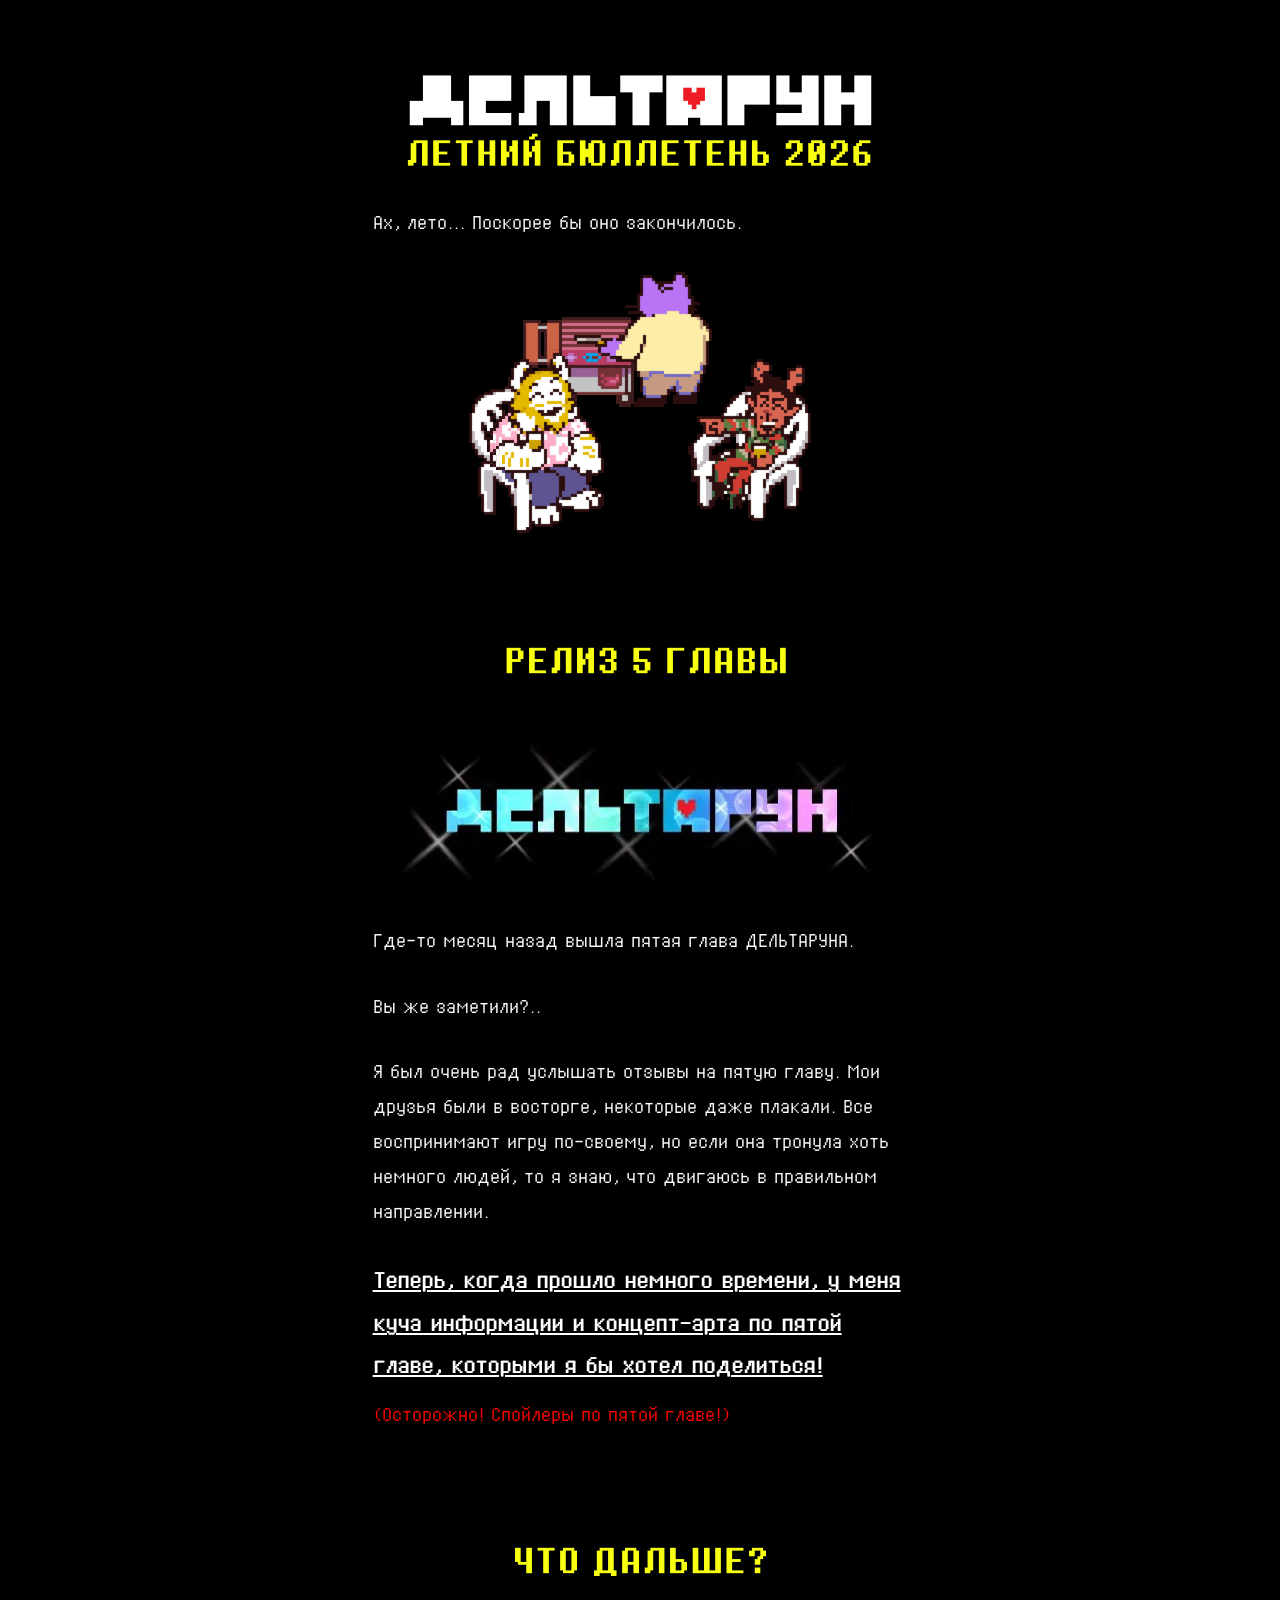
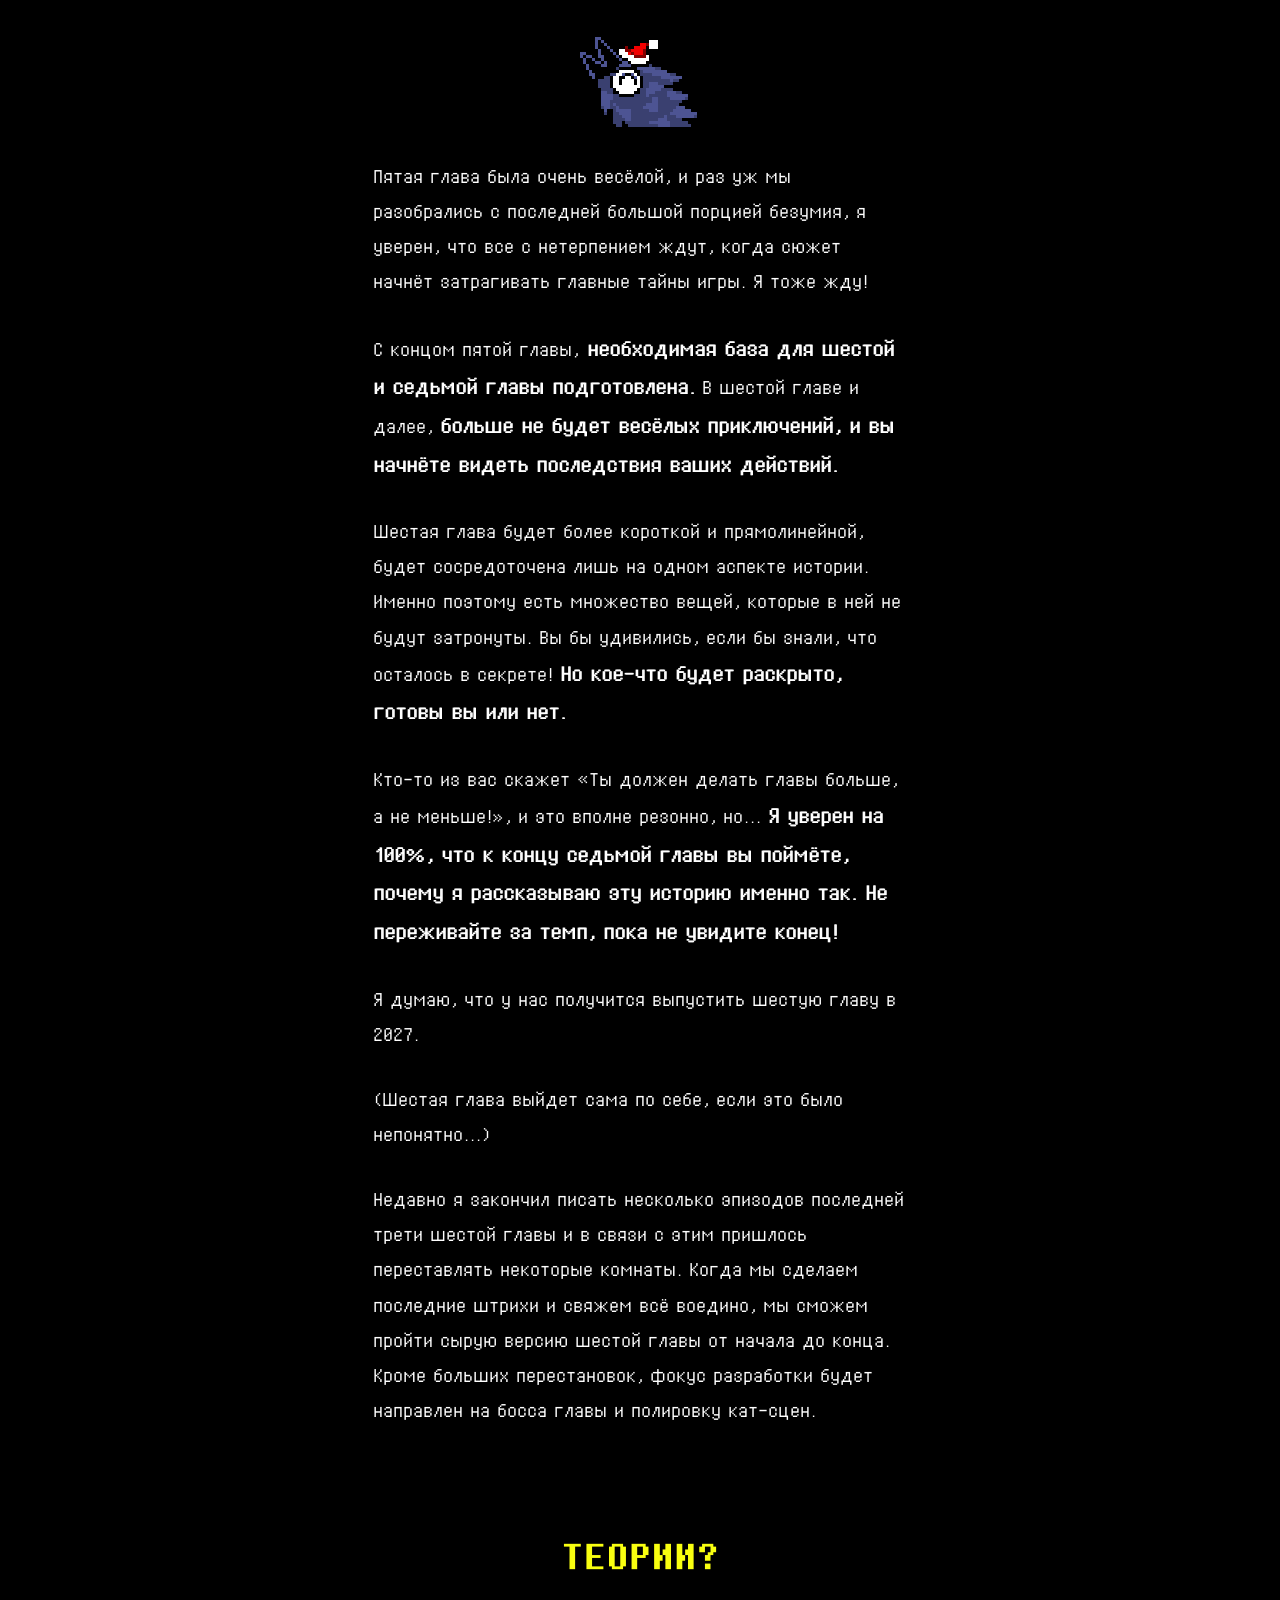
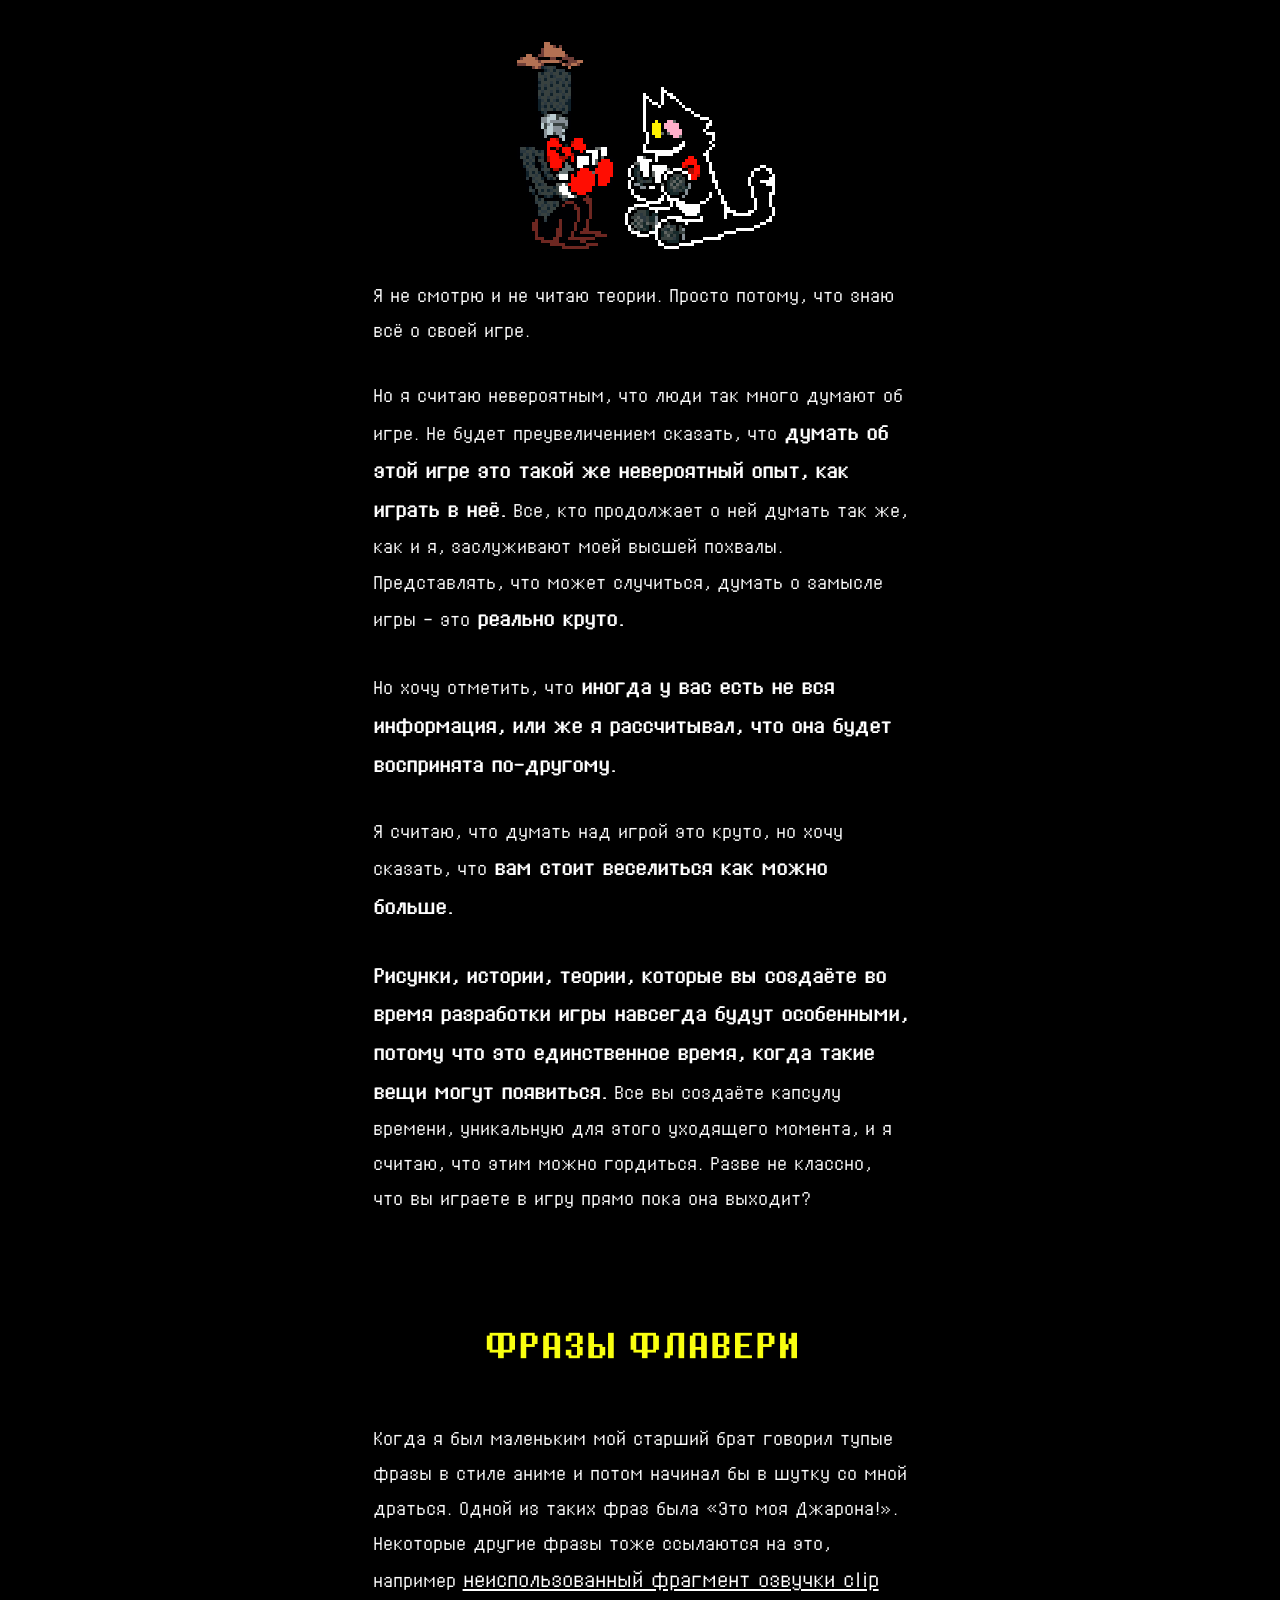
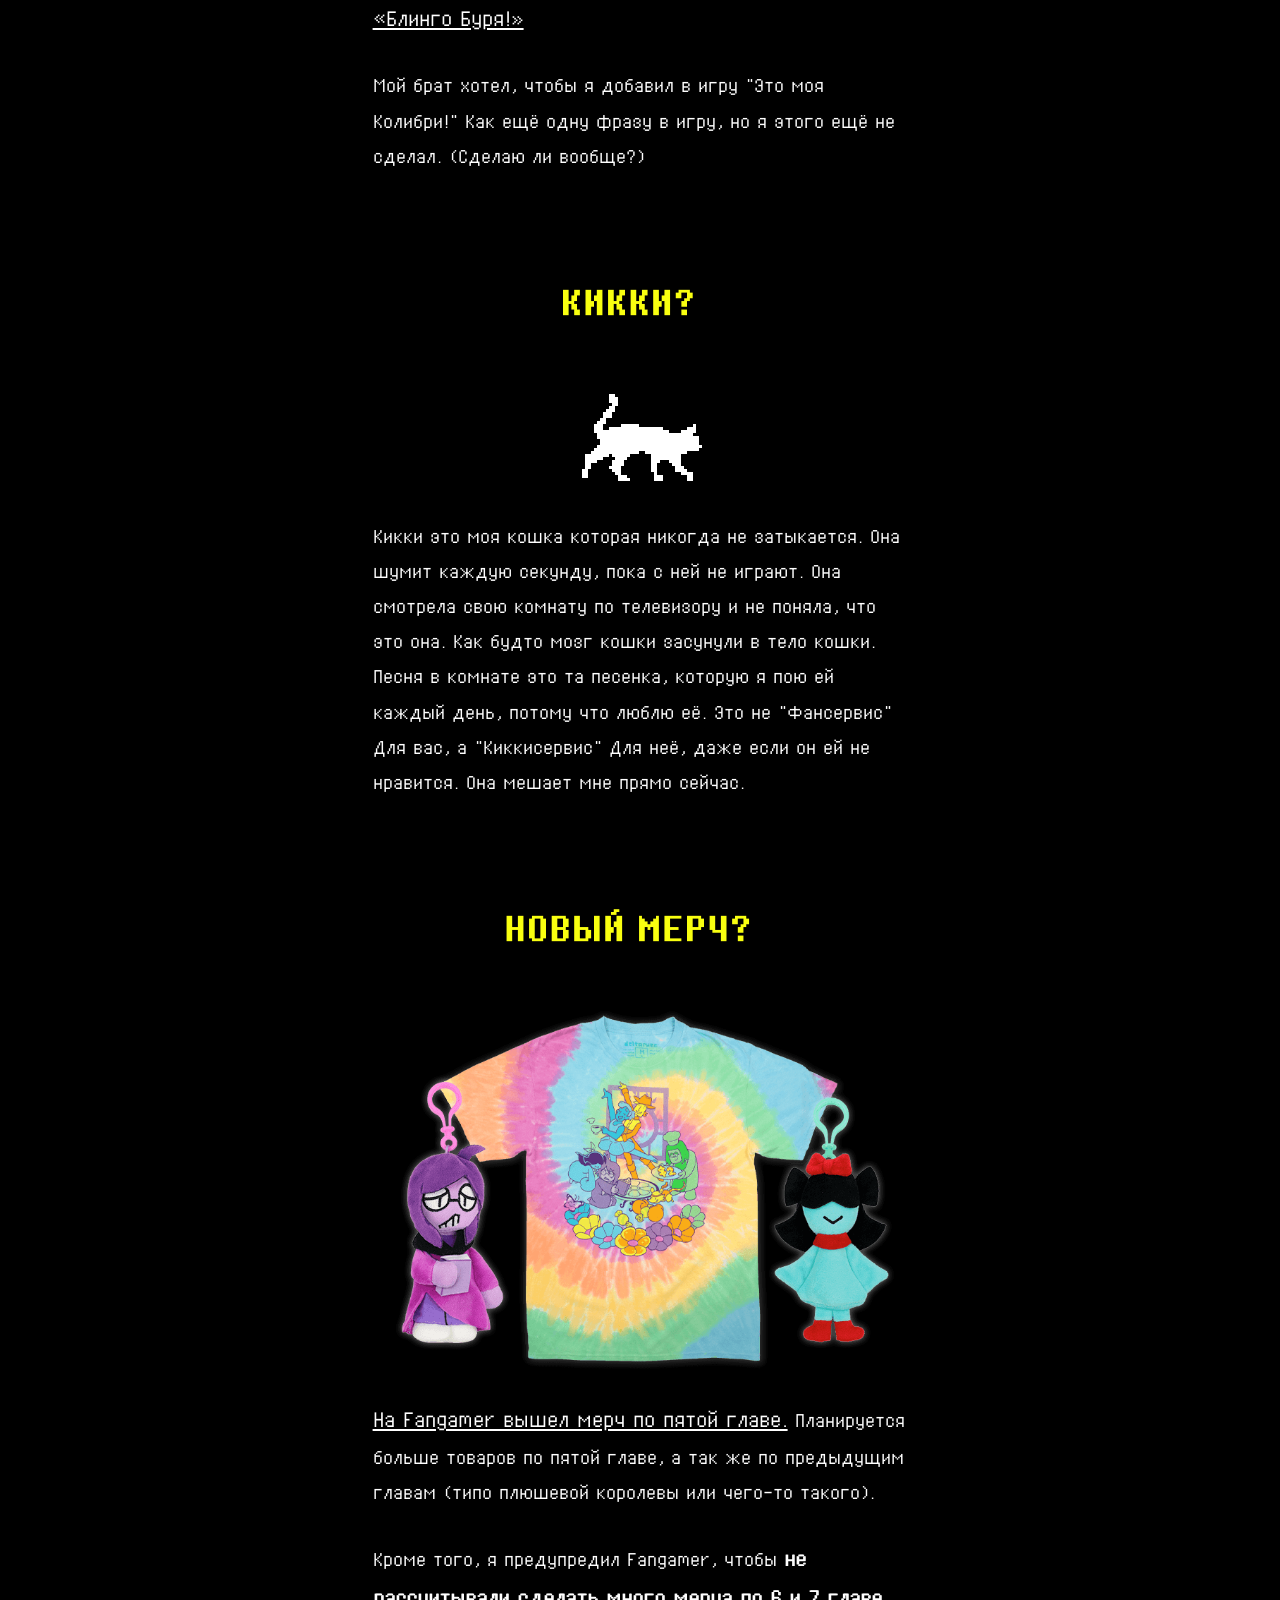
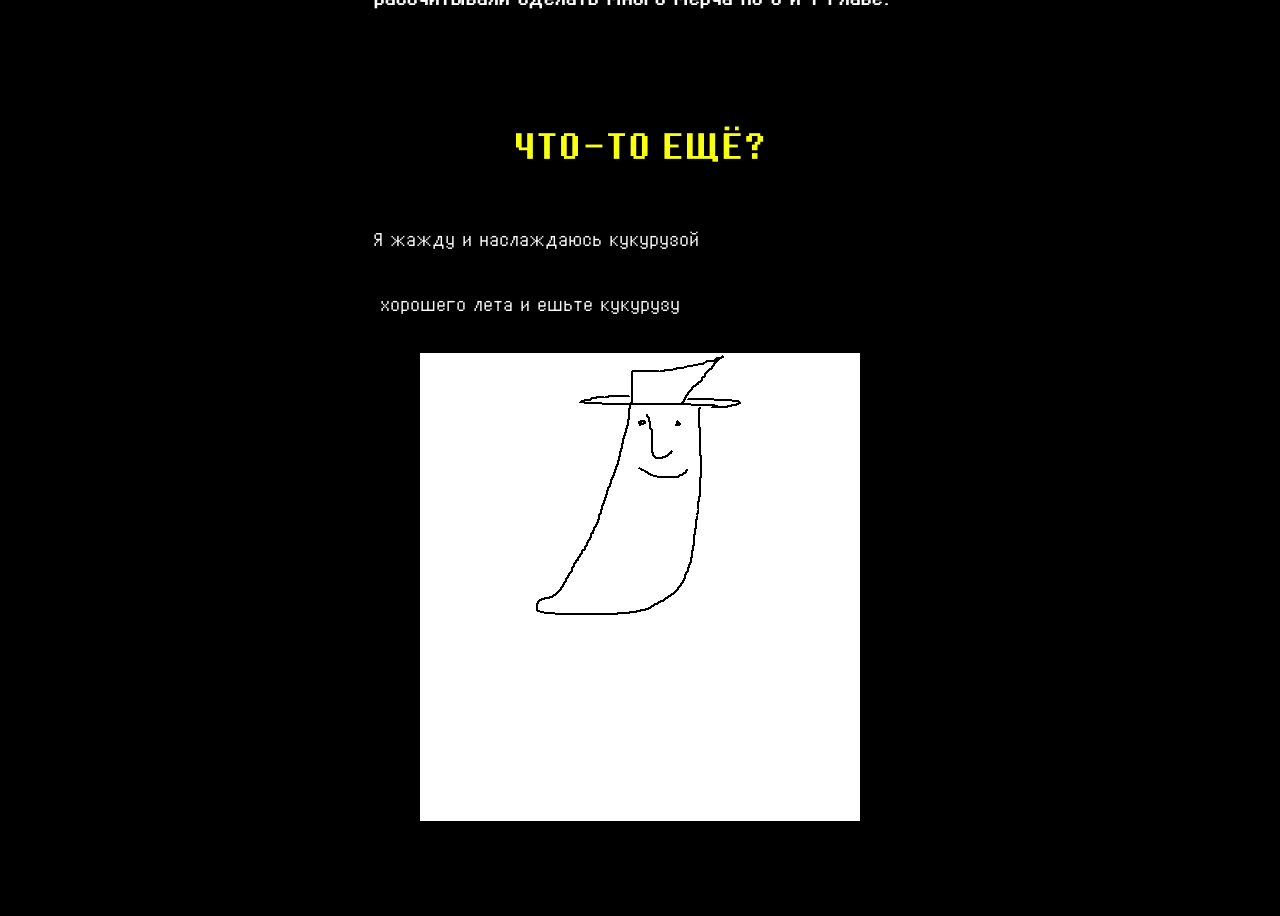
==== commit 4fcb321a: "Перевод первой части" ====
--- a/index.html
+++ b/index.html
@@ -9,7 +9,7 @@
 <title>UNDERTALE / DELTARUNE NEWSLETTER: DELTARUNE Summer Newsletter 2026 - Toby Fox</title>
 
 <!-- Begin Bridgetown SEO tag v6.0.0 -->
-<meta property="og:title" content="DELTARUNE Summer Newsletter 2026">
+<meta property="og:title" content="ДЕЛЬТАРУН Летний бюллетень 2026">
 <meta property="og:locale" content="en_US">
 <meta name="description" content="It’s Summer… can Summer be over yet?">
 <meta property="og:description" content="It’s Summer… can Summer be over yet?">
@@ -21,7 +21,7 @@
 <meta property="article:published_time" content="2026-07-28T00:00:00+00:00">
 <meta name="twitter:card" content="summary">
 <meta property="twitter:image" content="https://toby.fangamer.com/assets/images/social-mail.png">
-<meta property="twitter:title" content="DELTARUNE Summer Newsletter 2026">
+<meta property="twitter:title" content="ДЕЛЬТАРУН Летний бюллетень 2026">
 <meta name="twitter:site" content="@tobyfox">
 <!-- End Bridgetown SEO tag -->
 
@@ -99,8 +99,8 @@
         color: #F9FF10;
       }
       strong {
-        font-family: '8bitOperatorPlus-Bold', monospace;
         font-weight: normal;
+        text-shadow: 1px 0 0 currentColor;
       }
       .big-text {
         font-size: 125%;
@@ -120,7 +120,7 @@
     <main class="container py-8 px-4 mx-auto max-w-[600px] blurb font-8bit-regular">
       <img src="./index_files/header-cyOHKzSGkQUTJpvN.png" alt="DELTARUNE SUMMER NEWSLETTER 2026" class="email-header image-full" width="640">
 
-<p>It’s Summer… can Summer be over yet?</p>
+<p>Ах, лето... Поскорее бы оно закончилось.</p>
 
 <img src="./index_files/colorOutline_3x-cyOHKzSGkQUTJpvN.gif" alt="Dads, grilling" class="image-full">
 
@@ -128,59 +128,59 @@
 <img src="./index_files/chapter5-released-cyOHKzSGkQUTJpvN.png" alt="CHAPTER 5 RELEASED" class="section-header image-full" width="640">
 
 <a href="https://deltarune.com/">
-  <img src="./index_files/logo-ch5-cyOHKzSGkQUTJpvN.gif" alt="DELTARUNE Chapter 5 logo" class="image-full">
+  <img src="./index_files/image_logo.webp" alt="DELTARUNE Chapter 5 logo" class="image-full">
 </a>
 
-<p>Around a month ago, DELTARUNE Chapter 5 released.</p>
-
-<p>Did you notice...?</p>
-
-<p>I am pleased with the response to Chapter 5. Many friends told me that they loved it, and some people even cried a bit. Everyone’s experience may vary, but if the game resonated deeply with a few players, I feel confident I’m moving in the right direction.</p>
-
-<p class="big-text"><a href="https://toby.fangamer.com/interviews/chapter5"><strong>Now that it’s been a bit, I have a lot of info and concept art about Chapter 5 to share, so please click here to check it out!</strong></a></p>
-
-<p style="color: #FF0000; margin-top: -20px;">(Warning: Chapter 5 spoilers within!)</p>
+<p>Где-то месяц назад вышла пятая глава ДЕЛЬТАРУНА.</p>
+
+<p>Вы же заметили?..</p>
+
+<p>Я был очень рад услышать отзывы на пятую главу. Мои друзья были в восторге, некоторые даже плакали. Все воспринимают игру по-своему, но если она тронула хоть немного людей, то я знаю, что двигаюсь в правильном направлении.</p>
+
+<p class="big-text"><a href=./chapter5/index.html><strong>Теперь, когда прошло немного времени, у меня куча информации и концепт-арта по пятой главе, которыми я бы хотел поделиться!</strong></a></p>
+
+<p style="color: #FF0000; margin-top: -20px;">(Осторожно! Спойлеры по пятой главе!)</p>
 
 
 <img src="./index_files/next-cyOHKzSGkQUTJpvN.png" alt="WHAT’S NEXT?" class="section-header image-full" width="640">
 
 <img src="./index_files/kawkaw_sing_Hat-cyOHKzSGkQUTJpvN.gif" alt="Kawkaw with hat, singing" class="image-full">
 
-<p>Chapter 5 was a really fun chapter, and with that last big burst of craziness out of the way, I’m sure everybody is eager for DELTARUNE to start directly tackling the main mysteries of the game. Me too!</p>
-
-<p>With Chapter 5, we <strong>completed the last of the necessary setup for Chapter 6 and 7.</strong> From Chapter 6 onward, <strong>there are no more wacky silly adventures, and you will begin to see the results of the setup that has been made so far.</strong></p>
-
-<p>Chapter 6 is a shorter, straightforward chapter that focuses on one aspect of the story. Because of that, many things are still not touched on here – in fact, it may surprise you what was missing! <strong>But one thing will be clarified, whether you’re ready or not.</strong></p>
-
-<p>Some of you may say “Wait! You need to make the chapters longer, not shorter!” That’s an extremely reasonable concern, but... <strong>by the end of Chapter 7 I’m 100% sure you’ll understand why I feel confident about the way I’m telling this story. Don’t worry about the pacing until it’s over!</strong></p>
-
-<p>I believe we will be able to release Chapter 6 in 2027.</p>
-
-<p>(Chapter 6 would be released by itself, in case there’s any question about that...)</p>
-
-<p>Recently, I finished writing a few more sequences towards the last third of Chapter 6 and rearranging the rooms to fit the new structure. Once we make these adjustments and tie everything together, we will be able to play rough draft of the chapter from beginning to end. Barring any major restructuring, the main things that will continue to need development time are the boss of the chapter and polishing cutscenes.</p>
+<p>Пятая глава была очень весëлой, и раз уж мы разобрались с последней большой порцией безумия, я уверен, что все с нетерпением ждут, когда сюжет начнëт затрагивать главные тайны игры. Я тоже жду!</p>
+
+<p>С концом пятой главы,<strong> необходимая база для шестой и седьмой главы подготовлена.</strong> В шестой главе и далее, <strong>больше не будет весëлых приключений, и вы начнëте видеть последствия ваших действий.</strong></p>
+
+<p>Шестая глава будет более короткой и прямолинейной, будет сосредоточена лишь на одном аспекте истории. Именно поэтому есть множество вещей, которые в ней не будут затронуты. Вы бы удивились, если бы знали, что осталось в секрете! <strong>Но кое-что будет раскрыто, готовы вы или нет.</strong></p>
+
+<p>Кто-то из вас скажет «Ты должен делать главы больше, а не меньше!», и это вполне резонно, но... <strong>Я уверен на 100%, что к концу седьмой главы вы поймëте, почему я рассказываю эту историю именно так. Не переживайте за темп, пока не увидите конец!</strong></p>
+
+<p>Я думаю, что у нас получится выпустить шестую главу в 2027.</p>
+
+<p>(Шестая глава выйдет сама по себе, если это было непонятно...)</p>
+
+<p>Недавно я закончил писать несколько эпизодов последней трети шестой главы и в связи с этим пришлось переставлять некоторые комнаты. Когда мы сделаем последние штрихи и свяжем всë воедино, мы сможем пройти сырую версию шестой главы от начала до конца. Кроме больших перестановок, фокус разработки будет направлен на босса главы и полировку кат-сцен.</p>
 
 
 <img src="./index_files/theories-cyOHKzSGkQUTJpvN.png" alt="SPECULATION? THEORIES?" class="section-header image-full" width="640">
 
 <img src="./index_files/PlayCards-cyOHKzSGkQUTJpvN.gif" alt="Zapper with cards" class="image-full">
 
-<p>Personally, I really don’t read or watch theories. That’s because I already know what my game is.</p>
-
-<p>However, I think it’s amazing that people think about the game so much. It’s not an exaggeration to say that <strong>thinking about this game can be just as much of the experience as playing it is.</strong> Anyone who keeps thinking about it, like I have, gets my highest blessing. So, imagining what could happen, and trying to think about the meaning of the game, <strong>is very cool.</strong></p>
-
-<p>However, I do think it’s important to mention, <strong>sometimes you don’t have all the information, or I had a different expectation about how certain info would be interpreted or combined.</strong></p>
-
-<p>Anyway, while I think it’s good to keep an open mind as to what will ultimately happen, I wanna say that you guys should <strong>keep having as much fun as you can.</strong></p>
-
-<p><strong>The speculative art, stories, and theories that you come up with while the game is still ongoing will forever be special, because this is the only time such things can EVER be created.</strong> All of you are creating a time capsule unique to this single fleeting moment in time, and I think that’s something to be incredibly proud of. Isn’t it great that you’re here right now, playing this thing as it comes out?</p>
+<p>Я не смотрю и не читаю теории. Просто потому, что знаю всë о своей игре.</p>
+
+<p>Но я считаю невероятным, что люди так много думают об игре. Не будет преувеличением сказать, что <strong>думать об этой игре это такой же невероятный опыт, как играть в неë.</strong> Все, кто продолжает о ней думать так же, как и я, заслуживают моей высшей похвалы. Представлять, что может случиться, думать о замысле игры - это <strong>реально круто.</strong></p>
+
+<p>Но хочу отметить, что <strong>иногда у вас есть не вся информация, или же я рассчитывал, что она будет воспринята по-другому.</strong></p>
+
+<p>Я считаю, что думать над игрой это круто, но хочу сказать, что <strong>вам стоит веселиться как можно больше.</strong></p>
+
+<p><strong>Рисунки, истории, теории, которые вы создаёте во время разработки игры навсегда будут особенными, потому что это единственное время, когда такие вещи могут появиться.</strong> Все вы создаёте капсулу времени, уникальную для этого уходящего момента, и я считаю, что этим можно гордиться. Разве не классно, что вы играете в игру прямо пока она выходит?</p>
 
 
 <img src="./index_files/jarona-cyOHKzSGkQUTJpvN.png" alt="WHAT’S JARONA?" class="section-header image-full" width="640">
 
-<p>When I was younger my older sibling would say stupid anime-style made up move names and then pretend to attack me. One was “It’s My Jarona!” A couple other phrases are also references like that, including the <a href="https://email-files.fangamer.com/list_48/campaign_18/snd_flowery_voiceclip_blingo_blizzard-cyOHKzSGkQUTJpvN.ogg">unused voice clip “Blingo Blizzard!”</a></p>
-
-<p>My sibling encouraged me to add “It’s my hummingbird!” as another quote to the game, but I haven’t done that yet. (Will I ever?)</p>
+<p>Когда я был маленьким мой старший брат говорил тупые фразы в стиле аниме и потом начинал бы в шутку со мной драться. Одной из таких фраз была «Это моя Джарона!». Некоторые другие фразы тоже ссылаются на это, например <a href="https://email-files.fangamer.com/list_48/campaign_18/snd_flowery_voiceclip_blingo_blizzard-cyOHKzSGkQUTJpvN.ogg">неиспользованный фрагмент озвучки clip «Блинго Буря!»</a></p>
+
+<p>Мой брат хотел, чтобы я добавил в игру "Это моя Колибри!" Как ещё одну фразу в игру, но я этого ещё не сделал. (Сделаю ли вообще?)</p>
 
 
 <img src="./index_files/kikky-cyOHKzSGkQUTJpvN.png" alt="WHAT’S KIKKY?" class="section-header image-full" width="640">
@@ -190,7 +190,7 @@
   <img src="./index_files/cat_batting-cyOHKzSGkQUTJpvN.gif" alt="Cat batting" class="image-rollover">
 </p>
 
-<p>Kikky is my cat that won’t shut up. She gets incredibly noisy every second you don’t play with her. She watched her room on TV and didn’t understand it was her. She’s like if a cat’s brain was put into a cat’s body. The song in the room is the song that I sing to her every day because I love her. It’s not “Fanservice” for you but it’s a “Kikkyservice” for her even though she doesn’t like it. She’s bothering me right now.</p>
+<p>Кикки это моя кошка которая никогда не затыкается. Она шумит каждую секунду, пока с ней не играют. Она смотрела свою комнату по телевизору и не поняла, что это она. Как будто мозг кошки засунули в тело кошки. Песня в комнате это та песенка, которую я пою ей каждый день, потому что люблю её. Это не "Фансервис" Для вас, а "Киккисервис" Для неё, даже если он ей не нравится. Она мешает мне прямо сейчас.</p>
 
 
 <img src="./index_files/merch-cyOHKzSGkQUTJpvN.png" alt="NEW MERCH?" class="section-header image-full" width="640">
@@ -199,16 +199,16 @@
   <img src="./index_files/deltarune-hero-fg-cyOHKzSGkQUTJpvN.png" alt="Seth keychain plush, Flower tie-dye shirt, Aqua keychain plush" class="image-full">
 </a>
 
-<p><a href="https://www.fangamer.com/collections/deltarune?utm_campaign=dr5-review&amp;utm_source=utdr-newsletter">Fangamer has released new merchandise for Chapter 5.</a> More items are planned, as well as some items for previous chapters too (like a Queen plush or something).</p>
-
-<p>By the way, I told Fangamer <strong>not to expect to make too much merchandise for Chapter 6 and 7.</strong></p>
+<p><a href="https://www.fangamer.com/collections/deltarune?utm_campaign=dr5-review&amp;utm_source=utdr-newsletter">На Fangamer вышел мерч по пятой главе.</a> Планируется больше товаров по пятой главе, а так же по предыдущим главам (типо плюшевой королевы или чего-то такого).</p>
+
+<p>Кроме того, я предупредил Fangamer, чтобы <strong>не рассчитывали сделать много мерча по 6 и 7 главе.</strong></p>
 
 
 <img src="./index_files/else-cyOHKzSGkQUTJpvN.png" alt="ANYTHING ELSE?" class="section-header image-full" width="640">
 
-<p>I desire and enjoy the corn</p>
-
-<p>&nbsp;happy summer and enjoy the corn</p>
+<p>Я жажду и наслаждаюсь кукурузой </p>
+
+<p>&nbsp;хорошего лета и ешьте кукурузу</p>
 
 <img src="./index_files/bad-cyOHKzSGkQUTJpvN.png" alt="bad" class="image-full">
 
--- a/index_files/index.VF3ITDXF.css
+++ b/index_files/index.VF3ITDXF.css
@@ -1,3 +1,41 @@
 *,:after,:before{border:0 solid #e5e7eb;box-sizing:border-box}:after,:before{--tw-content:""}html{-webkit-text-size-adjust:100%;font-feature-settings:normal;font-family:ui-sans-serif,system-ui,-apple-system,Segoe UI,Roboto,Ubuntu,Cantarell,Noto Sans,sans-serif,BlinkMacSystemFont,Helvetica Neue,Arial,Apple Color Emoji,Segoe UI Emoji,Segoe UI Symbol,Noto Color Emoji;line-height:1.5;-moz-tab-size:4;-o-tab-size:4;tab-size:4}body{line-height:inherit}hr{border-top-width:1px;color:inherit;height:0}abbr:where([title]){text-decoration:underline;-webkit-text-decoration:underline dotted currentColor;text-decoration:underline dotted currentColor}h1,h2,h3,h4,h5,h6{font-size:inherit;font-weight:inherit}a{color:inherit;text-decoration:inherit}b,strong{font-weight:bolder}code,kbd,pre,samp{font-family:ui-monospace,SFMono-Regular,Menlo,Monaco,Consolas,Liberation Mono,Courier New,monospace;font-size:1em}small{font-size:80%}sub,sup{font-size:75%;line-height:0;position:relative;vertical-align:baseline}sub{bottom:-.25em}sup{top:-.5em}table{border-collapse:collapse;border-color:inherit;text-indent:0}button,input,optgroup,select,textarea{color:inherit;font-family:inherit;font-size:100%;font-weight:inherit;line-height:inherit;margin:0;padding:0}button,select{text-transform:none}[type=button],[type=reset],[type=submit],button{-webkit-appearance:button;background-color:transparent;background-image:none}:-moz-focusring{outline:auto}:-moz-ui-invalid{box-shadow:none}progress{vertical-align:baseline}::-webkit-inner-spin-button,::-webkit-outer-spin-button{height:auto}[type=search]{-webkit-appearance:textfield;outline-offset:-2px}::-webkit-search-decoration{-webkit-appearance:none}::-webkit-file-upload-button{-webkit-appearance:button;font:inherit}summary{display:list-item}blockquote,dd,dl,figure,h1,h2,h3,h4,h5,h6,hr,p,pre{margin:0}fieldset{margin:0}fieldset,legend{padding:0}menu,ol,ul{list-style:none;margin:0;padding:0}textarea{resize:vertical}input::-moz-placeholder,textarea::-moz-placeholder{color:#9ca3af;opacity:1}input::placeholder,textarea::placeholder{color:#9ca3af;opacity:1}[role=button],button{cursor:pointer}:disabled{cursor:default}audio,canvas,embed,iframe,img,object,svg,video{display:block;vertical-align:middle}img,video{height:auto;max-width:100%}[hidden]{display:none}*,:after,:before{--tw-border-spacing-x:0;--tw-border-spacing-y:0;--tw-translate-x:0;--tw-translate-y:0;--tw-rotate:0;--tw-skew-x:0;--tw-skew-y:0;--tw-scale-x:1;--tw-scale-y:1;--tw-pan-x: ;--tw-pan-y: ;--tw-pinch-zoom: ;--tw-scroll-snap-strictness:proximity;--tw-ordinal: ;--tw-slashed-zero: ;--tw-numeric-figure: ;--tw-numeric-spacing: ;--tw-numeric-fraction: ;--tw-ring-inset: ;--tw-ring-offset-width:0px;--tw-ring-offset-color:#fff;--tw-ring-color:rgba(59,130,246,.5);--tw-ring-offset-shadow:0 0 transparent;--tw-ring-shadow:0 0 transparent;--tw-shadow:0 0 transparent;--tw-shadow-colored:0 0 transparent;--tw-blur: ;--tw-brightness: ;--tw-contrast: ;--tw-grayscale: ;--tw-hue-rotate: ;--tw-invert: ;--tw-saturate: ;--tw-sepia: ;--tw-drop-shadow: ;--tw-backdrop-blur: ;--tw-backdrop-brightness: ;--tw-backdrop-contrast: ;--tw-backdrop-grayscale: ;--tw-backdrop-hue-rotate: ;--tw-backdrop-invert: ;--tw-backdrop-opacity: ;--tw-backdrop-saturate: ;--tw-backdrop-sepia: }::backdrop{--tw-border-spacing-x:0;--tw-border-spacing-y:0;--tw-translate-x:0;--tw-translate-y:0;--tw-rotate:0;--tw-skew-x:0;--tw-skew-y:0;--tw-scale-x:1;--tw-scale-y:1;--tw-pan-x: ;--tw-pan-y: ;--tw-pinch-zoom: ;--tw-scroll-snap-strictness:proximity;--tw-ordinal: ;--tw-slashed-zero: ;--tw-numeric-figure: ;--tw-numeric-spacing: ;--tw-numeric-fraction: ;--tw-ring-inset: ;--tw-ring-offset-width:0px;--tw-ring-offset-color:#fff;--tw-ring-color:rgba(59,130,246,.5);--tw-ring-offset-shadow:0 0 transparent;--tw-ring-shadow:0 0 transparent;--tw-shadow:0 0 transparent;--tw-shadow-colored:0 0 transparent;--tw-blur: ;--tw-brightness: ;--tw-contrast: ;--tw-grayscale: ;--tw-hue-rotate: ;--tw-invert: ;--tw-saturate: ;--tw-sepia: ;--tw-drop-shadow: ;--tw-backdrop-blur: ;--tw-backdrop-brightness: ;--tw-backdrop-contrast: ;--tw-backdrop-grayscale: ;--tw-backdrop-hue-rotate: ;--tw-backdrop-invert: ;--tw-backdrop-opacity: ;--tw-backdrop-saturate: ;--tw-backdrop-sepia: }.container{width:100%}@media (min-width:640px){.container{max-width:640px}}@media (min-width:768px){.container{max-width:768px}}@media (min-width:1024px){.container{max-width:1024px}}@media (min-width:1280px){.container{max-width:1280px}}@media (min-width:1536px){.container{max-width:1536px}}.sr-only{clip:rect(0,0,0,0);border-width:0;height:1px;margin:-1px;overflow:hidden;padding:0;position:absolute;white-space:nowrap;width:1px}.pointer-events-none{pointer-events:none}.static{position:static}.fixed{position:fixed}.absolute{position:absolute}.relative{position:relative}.sticky{position:sticky}.bottom-0{bottom:0}.bottom-12{bottom:3rem}.left-0{left:0}.right-0{right:0}.right-2{right:.5rem}.top-0{top:0}.z-0{z-index:0}.z-10{z-index:10}.z-20{z-index:20}.z-30{z-index:30}.order-first{order:-9999}.col-span-2{grid-column:span 2/span 2}.col-span-4{grid-column:span 4/span 4}.col-span-5{grid-column:span 5/span 5}.col-span-6{grid-column:span 6/span 6}.mx-auto{margin-left:auto;margin-right:auto}.my-10{margin-bottom:2.5rem;margin-top:2.5rem}.my-12{margin-bottom:3rem;margin-top:3rem}.my-16{margin-bottom:4rem;margin-top:4rem}.my-2{margin-bottom:.5rem;margin-top:.5rem}.my-20{margin-bottom:5rem;margin-top:5rem}.my-4{margin-bottom:1rem;margin-top:1rem}.my-6{margin-bottom:1.5rem;margin-top:1.5rem}.my-8{margin-bottom:2rem;margin-top:2rem}.-mb-2{margin-bottom:-.5rem}.-ml-8{margin-left:-2rem}.-mr-8{margin-right:-2rem}.-mt-10{margin-top:-2.5rem}.-mt-4{margin-top:-1rem}.-mt-6{margin-top:-1.5rem}.mb-1{margin-bottom:.25rem}.mb-10{margin-bottom:2.5rem}.mb-12{margin-bottom:3rem}.mb-16{margin-bottom:4rem}.mb-2{margin-bottom:.5rem}.mb-20{margin-bottom:5rem}.mb-24{margin-bottom:6rem}.mb-3{margin-bottom:.75rem}.mb-32{margin-bottom:8rem}.mb-4{margin-bottom:1rem}.mb-6{margin-bottom:1.5rem}.mb-64{margin-bottom:16rem}.mb-8{margin-bottom:2rem}.ml-16{margin-left:4rem}.mr-0{margin-right:0}.mr-12{margin-right:3rem}.mr-24{margin-right:6rem}.mr-48{margin-right:12rem}.mt-1{margin-top:.25rem}.mt-12{margin-top:3rem}.mt-16{margin-top:4rem}.mt-2{margin-top:.5rem}.mt-20{margin-top:5rem}.mt-24{margin-top:6rem}.mt-3{margin-top:.75rem}.mt-32{margin-top:8rem}.mt-4{margin-top:1rem}.mt-48{margin-top:12rem}.mt-6{margin-top:1.5rem}.mt-8{margin-top:2rem}.mt-\[-1px\]{margin-top:-1px}.block{display:block}.inline-block{display:inline-block}.inline{display:inline}.flex{display:flex}.table{display:table}.grid{display:grid}.\!hidden{display:none!important}.hidden{display:none}.aspect-\[4\/3\]{aspect-ratio:4/3}.aspect-square{aspect-ratio:1/1}.aspect-video{aspect-ratio:16/9}.h-1{height:.25rem}.h-10{height:2.5rem}.h-12{height:3rem}.h-24{height:6rem}.h-48{height:12rem}.h-56{height:14rem}.h-80{height:20rem}.h-\[100vh\]{height:100vh}.h-\[300vh\]{height:300vh}.h-fit{height:-moz-fit-content;height:fit-content}.max-h-96{max-height:24rem}.max-h-full{max-height:100%}.min-h-\[300px\]{min-height:300px}.min-h-screen{min-height:100vh}.w-1{width:.25rem}.w-12{width:3rem}.w-16{width:4rem}.w-20{width:5rem}.w-24{width:6rem}.w-32{width:8rem}.w-36{width:9rem}.w-52{width:13rem}.w-80{width:20rem}.w-96{width:24rem}.w-\[36rem\]{width:36rem}.w-\[40rem\]{width:40rem}.w-fit{width:-moz-fit-content;width:fit-content}.w-full{width:100%}.min-w-fit{min-width:-moz-fit-content;min-width:fit-content}.min-w-full{min-width:100%}.max-w-2xl{max-width:42rem}.max-w-4xl{max-width:56rem}.max-w-\[600px\]{max-width:600px}.max-w-full{max-width:100%}.max-w-md{max-width:28rem}.max-w-prose{max-width:65ch}.max-w-screen-lg{max-width:1024px}.max-w-screen-md{max-width:768px}.max-w-sm{max-width:24rem}.max-w-xl{max-width:36rem}.flex-1{flex:1 1}.flex-shrink-0{flex-shrink:0}.shrink{flex-shrink:1}.grow{flex-grow:1}.transform{transform:translate(var(--tw-translate-x),var(--tw-translate-y)) rotate(var(--tw-rotate)) skew(var(--tw-skew-x)) skewY(var(--tw-skew-y)) scaleX(var(--tw-scale-x)) scaleY(var(--tw-scale-y))}@keyframes fade{0%{opacity:0}to{opacity:1}}.animate-fade-slow{animation:fade 3s ease-out}.animate-note{animation:note .75s cubic-bezier(1,0,1,1.27) forwards}.cursor-pointer{cursor:pointer}.cursor-zoom-in{cursor:zoom-in}.resize{resize:both}.list-inside{list-style-position:inside}.list-disc{list-style-type:disc}.grid-cols-2{grid-template-columns:repeat(2,minmax(0,1fr))}.grid-cols-3{grid-template-columns:repeat(3,minmax(0,1fr))}.flex-row{flex-direction:row}.flex-col{flex-direction:column}.items-start{align-items:flex-start}.items-end{align-items:flex-end}.items-center{align-items:center}.items-stretch{align-items:stretch}.justify-start{justify-content:flex-start}.justify-end{justify-content:flex-end}.justify-center{justify-content:center}.justify-between{justify-content:space-between}.justify-around{justify-content:space-around}.gap-1{gap:.25rem}.gap-2{gap:.5rem}.gap-3{gap:.75rem}.gap-4{gap:1rem}.gap-6{gap:1.5rem}.gap-x-2{-moz-column-gap:.5rem;column-gap:.5rem}.gap-x-4{-moz-column-gap:1rem;column-gap:1rem}.gap-x-8{-moz-column-gap:2rem;column-gap:2rem}.gap-y-16{row-gap:4rem}.gap-y-2{row-gap:.5rem}.gap-y-4{row-gap:1rem}.gap-y-6{row-gap:1.5rem}.gap-y-8{row-gap:2rem}.self-end{align-self:flex-end}.self-center{align-self:center}.overflow-hidden{overflow:hidden}.break-words{word-wrap:break-word}.rounded-2xl{border-radius:1rem}.rounded-full{border-radius:9999px}.rounded-md{border-radius:.375rem}.rounded-xl{border-radius:.75rem}.border{border-width:1px}.border-4{border-width:4px}.border-\[1px\]{border-width:1px}.border-\[5px\]{border-width:5px}.border-y{border-bottom-width:1px;border-top-width:1px}.border-t{border-top-width:1px}.\!border-blue-600{--tw-border-opacity:1!important;border-color:rgba(37,99,235,var(--tw-border-opacity))!important}.border-\[\#2D4052\]{--tw-border-opacity:1;border-color:rgba(45,64,82,var(--tw-border-opacity))}.border-black\/20{border-color:#0003}.border-gray-700{--tw-border-opacity:1;border-color:rgba(55,65,81,var(--tw-border-opacity))}.border-white{--tw-border-opacity:1;border-color:rgba(255,255,255,var(--tw-border-opacity))}.border-t-gray-800{--tw-border-opacity:1;border-top-color:rgba(31,41,55,var(--tw-border-opacity))}.bg-\[\#0094f8\]{--tw-bg-opacity:1;background-color:rgba(0,148,248,var(--tw-bg-opacity))}.bg-\[\#0370EC\]{--tw-bg-opacity:1;background-color:rgba(3,112,236,var(--tw-bg-opacity))}.bg-black{--tw-bg-opacity:1;background-color:rgba(0,0,0,var(--tw-bg-opacity))}.bg-black\/10{background-color:#0000001a}.bg-cyan-600{--tw-bg-opacity:1;background-color:rgba(8,145,178,var(--tw-bg-opacity))}.bg-gray-500{--tw-bg-opacity:1;background-color:rgba(107,114,128,var(--tw-bg-opacity))}.bg-green-600{--tw-bg-opacity:1;background-color:rgba(22,163,74,var(--tw-bg-opacity))}.bg-purple-600{--tw-bg-opacity:1;background-color:rgba(147,51,234,var(--tw-bg-opacity))}.bg-white{--tw-bg-opacity:1;background-color:rgba(255,255,255,var(--tw-bg-opacity))}.bg-\[url\(\'\/assets\/girl\/images\/clouds-left\.png\'\)\]{background-image:url(/assets/girl/images/clouds-left.png)}.bg-\[url\(\'\/assets\/girl\/images\/clouds-right\.png\'\)\]{background-image:url(/assets/girl/images/clouds-right.png)}.bg-\[url\(\'\/assets\/girl\/images\/mtl-1\.png\'\)\]{background-image:url(/assets/girl/images/mtl-1.png)}.bg-\[url\(\'\/assets\/girl\/images\/mtr-1\.png\'\)\]{background-image:url(/assets/girl/images/mtr-1.png)}.bg-\[url\(\'\/assets\/show\/images\/credits-border-mobile\.png\'\)\]{background-image:url(/assets/show/images/credits-border-mobile.png)}.bg-gradient-to-b{background-image:linear-gradient(to bottom,var(--tw-gradient-stops))}.from-\[\#1DC560\]{--tw-gradient-from:#1dc560;--tw-gradient-to:rgba(29,197,96,0);--tw-gradient-stops:var(--tw-gradient-from),var(--tw-gradient-to)}.from-\[\#1EC560\]{--tw-gradient-from:#1ec560;--tw-gradient-to:rgba(30,197,96,0);--tw-gradient-stops:var(--tw-gradient-from),var(--tw-gradient-to)}.from-\[\#303131\]{--tw-gradient-from:#303131;--tw-gradient-to:rgba(48,49,49,0);--tw-gradient-stops:var(--tw-gradient-from),var(--tw-gradient-to)}.from-\[\#312F32\]{--tw-gradient-from:#312f32;--tw-gradient-to:rgba(49,47,50,0);--tw-gradient-stops:var(--tw-gradient-from),var(--tw-gradient-to)}.from-\[\#4716A2\]{--tw-gradient-from:#4716a2;--tw-gradient-to:rgba(71,22,162,0);--tw-gradient-stops:var(--tw-gradient-from),var(--tw-gradient-to)}.from-\[\#DD2349\]{--tw-gradient-from:#dd2349;--tw-gradient-to:rgba(221,35,73,0);--tw-gradient-stops:var(--tw-gradient-from),var(--tw-gradient-to)}.from-\[\#DF22CC\]{--tw-gradient-from:#df22cc;--tw-gradient-to:rgba(223,34,204,0);--tw-gradient-stops:var(--tw-gradient-from),var(--tw-gradient-to)}.from-\[\#E22476\]{--tw-gradient-from:#e22476;--tw-gradient-to:rgba(226,36,118,0);--tw-gradient-stops:var(--tw-gradient-from),var(--tw-gradient-to)}.from-\[\#E32423\]{--tw-gradient-from:#e32423;--tw-gradient-to:rgba(227,36,35,0);--tw-gradient-stops:var(--tw-gradient-from),var(--tw-gradient-to)}.from-\[\#E3C023\]{--tw-gradient-from:#e3c023;--tw-gradient-to:rgba(227,192,35,0);--tw-gradient-stops:var(--tw-gradient-from),var(--tw-gradient-to)}.from-\[\#ECC647\]{--tw-gradient-from:#ecc647;--tw-gradient-to:rgba(236,198,71,0);--tw-gradient-stops:var(--tw-gradient-from),var(--tw-gradient-to)}.to-\[\#0D8C42\]{--tw-gradient-to:#0d8c42}.to-\[\#118B42\]{--tw-gradient-to:#118b42}.to-\[\#202020\]{--tw-gradient-to:#202020}.to-\[\#2F0C71\]{--tw-gradient-to:#2f0c71}.to-\[\#A11432\]{--tw-gradient-to:#a11432}.to-\[\#A11452\]{--tw-gradient-to:#a11452}.to-\[\#A21515\]{--tw-gradient-to:#a21515}.to-\[\#A28916\]{--tw-gradient-to:#a28916}.to-\[\#A41595\]{--tw-gradient-to:#a41595}.to-\[\#BB8917\]{--tw-gradient-to:#bb8917}.bg-\[length\:100\%_100\%\]{background-size:100% 100%}.bg-cover{background-size:cover}.bg-left{background-position:0}.bg-left-bottom{background-position:0 100%}.bg-right{background-position:100%}.bg-right-bottom{background-position:100% 100%}.bg-no-repeat{background-repeat:no-repeat}.bg-repeat-x{background-repeat:repeat-x}.object-contain{-o-object-fit:contain;object-fit:contain}.object-cover{-o-object-fit:cover;object-fit:cover}.p-2{padding:.5rem}.p-3{padding:.75rem}.p-4{padding:1rem}.p-8{padding:2rem}.px-1{padding-left:.25rem;padding-right:.25rem}.px-10{padding-left:2.5rem;padding-right:2.5rem}.px-16{padding-left:4rem;padding-right:4rem}.px-2{padding-left:.5rem;padding-right:.5rem}.px-4{padding-left:1rem;padding-right:1rem}.px-8{padding-left:2rem;padding-right:2rem}.py-1{padding-bottom:.25rem;padding-top:.25rem}.py-2{padding-bottom:.5rem;padding-top:.5rem}.py-20{padding-bottom:5rem;padding-top:5rem}.py-3{padding-bottom:.75rem;padding-top:.75rem}.py-32{padding-bottom:8rem;padding-top:8rem}.py-4{padding-bottom:1rem;padding-top:1rem}.py-6{padding-bottom:1.5rem;padding-top:1.5rem}.py-8{padding-bottom:2rem;padding-top:2rem}.pb-10{padding-bottom:2.5rem}.pb-24{padding-bottom:6rem}.pb-32{padding-bottom:8rem}.pb-36{padding-bottom:9rem}.pb-40{padding-bottom:10rem}.pb-6{padding-bottom:1.5rem}.pl-2{padding-left:.5rem}.pl-4{padding-left:1rem}.pr-1{padding-right:.25rem}.pt-1{padding-top:.25rem}.pt-20{padding-top:5rem}.pt-24{padding-top:6rem}.pt-8{padding-top:2rem}.text-left{text-align:left}.text-center{text-align:center}.text-right{text-align:right}.font-\[\'english\'\]{font-family:english}.font-\[\'english-small-caps\'\]{font-family:english-small-caps}.font-sans{font-family:ui-sans-serif,system-ui,-apple-system,Segoe UI,Roboto,Ubuntu,Cantarell,Noto Sans,sans-serif,BlinkMacSystemFont,Helvetica Neue,Arial,Apple Color Emoji,Segoe UI Emoji,Segoe UI Symbol,Noto Color Emoji}.text-2xl{font-size:1.5rem;line-height:2rem}.text-3xl{font-size:1.875rem;line-height:2.25rem}.text-4xl{font-size:2.25rem;line-height:2.5rem}.text-5xl{font-size:3rem;line-height:1}.text-6xl{font-size:3.75rem;line-height:1}.text-lg{font-size:1.125rem;line-height:1.75rem}.text-sm{font-size:.875rem;line-height:1.25rem}.text-xl{font-size:1.25rem;line-height:1.75rem}.text-xs{font-size:.75rem;line-height:1rem}.uppercase{text-transform:uppercase}.lowercase{text-transform:lowercase}.italic{font-style:italic}.leading-4{line-height:1rem}.leading-8{line-height:2rem}.tracking-wide{letter-spacing:.025em}.\!text-blue-600{--tw-text-opacity:1!important;color:rgba(37,99,235,var(--tw-text-opacity))!important}.\!text-white{--tw-text-opacity:1!important;color:rgba(255,255,255,var(--tw-text-opacity))!important}.text-\[\#860000\]{--tw-text-opacity:1;color:rgba(134,0,0,var(--tw-text-opacity))}.text-\[\#ECC647\]{--tw-text-opacity:1;color:rgba(236,198,71,var(--tw-text-opacity))}.text-black{--tw-text-opacity:1;color:rgba(0,0,0,var(--tw-text-opacity))}.text-blue-500{--tw-text-opacity:1;color:rgba(59,130,246,var(--tw-text-opacity))}.text-fuchsia-200{--tw-text-opacity:1;color:rgba(245,208,254,var(--tw-text-opacity))}.text-fuchsia-400{--tw-text-opacity:1;color:rgba(232,121,249,var(--tw-text-opacity))}.text-gray-200{--tw-text-opacity:1;color:rgba(229,231,235,var(--tw-text-opacity))}.text-gray-400{--tw-text-opacity:1;color:rgba(156,163,175,var(--tw-text-opacity))}.text-gray-500{--tw-text-opacity:1;color:rgba(107,114,128,var(--tw-text-opacity))}.text-purple-200{--tw-text-opacity:1;color:rgba(233,213,255,var(--tw-text-opacity))}.text-purple-400{--tw-text-opacity:1;color:rgba(192,132,252,var(--tw-text-opacity))}.text-red-200{--tw-text-opacity:1;color:rgba(254,202,202,var(--tw-text-opacity))}.text-red-400{--tw-text-opacity:1;color:rgba(248,113,113,var(--tw-text-opacity))}.text-red-500{--tw-text-opacity:1;color:rgba(239,68,68,var(--tw-text-opacity))}.text-teal-200{--tw-text-opacity:1;color:rgba(153,246,228,var(--tw-text-opacity))}.text-teal-400{--tw-text-opacity:1;color:rgba(45,212,191,var(--tw-text-opacity))}.text-teal-500{--tw-text-opacity:1;color:rgba(20,184,166,var(--tw-text-opacity))}.text-transparent{color:transparent}.text-violet-300{--tw-text-opacity:1;color:rgba(196,181,253,var(--tw-text-opacity))}.text-white{--tw-text-opacity:1;color:rgba(255,255,255,var(--tw-text-opacity))}.text-yellow-200{--tw-text-opacity:1;color:rgba(254,240,138,var(--tw-text-opacity))}.text-yellow-300{--tw-text-opacity:1;color:rgba(253,224,71,var(--tw-text-opacity))}.text-yellow-400{--tw-text-opacity:1;color:rgba(250,204,21,var(--tw-text-opacity))}.underline{text-decoration-line:underline}.opacity-0{opacity:0}.shadow{--tw-shadow:0 1px 3px 0 rgba(0,0,0,.1),0 1px 2px -1px rgba(0,0,0,.1);--tw-shadow-colored:0 1px 3px 0 var(--tw-shadow-color),0 1px 2px -1px var(--tw-shadow-color)}.shadow,.shadow-\[0_100vh_0_0_\#000000\]{box-shadow:0 0 transparent,0 0 transparent,var(--tw-shadow);box-shadow:var(--tw-ring-offset-shadow,0 0 transparent),var(--tw-ring-shadow,0 0 transparent),var(--tw-shadow)}.shadow-\[0_100vh_0_0_\#000000\]{--tw-shadow:0 100vh 0 0 #000;--tw-shadow-colored:0 100vh 0 0 var(--tw-shadow-color)}.shadow-\[4px_4px_0_0_rgba\(0\,0\,0\,0\.3\)\]{--tw-shadow:4px 4px 0 0 rgba(0,0,0,.3);--tw-shadow-colored:4px 4px 0 0 var(--tw-shadow-color)}.shadow-\[4px_4px_0_0_rgba\(0\,0\,0\,0\.3\)\],.shadow-\[4px_4px_10px_0_rgba\(0\,0\,0\,0\.4\)\]{box-shadow:0 0 transparent,0 0 transparent,var(--tw-shadow);box-shadow:var(--tw-ring-offset-shadow,0 0 transparent),var(--tw-ring-shadow,0 0 transparent),var(--tw-shadow)}.shadow-\[4px_4px_10px_0_rgba\(0\,0\,0\,0\.4\)\]{--tw-shadow:4px 4px 10px 0 rgba(0,0,0,.4);--tw-shadow-colored:4px 4px 10px 0 var(--tw-shadow-color)}.shadow-cyan-500\/50{--tw-shadow-color:rgba(6,182,212,.5);--tw-shadow:var(--tw-shadow-colored)}.shadow-green-500\/50{--tw-shadow-color:rgba(34,197,94,.5);--tw-shadow:var(--tw-shadow-colored)}.shadow-purple-500\/50{--tw-shadow-color:rgba(168,85,247,.5);--tw-shadow:var(--tw-shadow-colored)}.outline{outline-style:solid}.ring{--tw-ring-offset-shadow:var(--tw-ring-inset) 0 0 0 var(--tw-ring-offset-width) var(--tw-ring-offset-color);--tw-ring-shadow:var(--tw-ring-inset) 0 0 0 calc(3px + var(--tw-ring-offset-width)) var(--tw-ring-color);box-shadow:var(--tw-ring-offset-shadow),var(--tw-ring-shadow),0 0 transparent;box-shadow:var(--tw-ring-offset-shadow),var(--tw-ring-shadow),var(--tw-shadow,0 0 transparent)}.blur{--tw-blur:blur(8px)}.blur,.drop-shadow-\[4px_4px_10px_rgba\(0\,0\,0\,0\.4\)\]{filter:var(--tw-blur) var(--tw-brightness) var(--tw-contrast) var(--tw-grayscale) var(--tw-hue-rotate) var(--tw-invert) var(--tw-saturate) var(--tw-sepia) var(--tw-drop-shadow)}.drop-shadow-\[4px_4px_10px_rgba\(0\,0\,0\,0\.4\)\]{--tw-drop-shadow:drop-shadow(4px 4px 10px rgba(0,0,0,.4))}.transition{transition-duration:.15s;transition-property:color,background-color,border-color,text-decoration-color,fill,stroke,opacity,box-shadow,transform,filter,-webkit-backdrop-filter;transition-property:color,background-color,border-color,text-decoration-color,fill,stroke,opacity,box-shadow,transform,filter,backdrop-filter;transition-property:color,background-color,border-color,text-decoration-color,fill,stroke,opacity,box-shadow,transform,filter,backdrop-filter,-webkit-backdrop-filter;transition-timing-function:cubic-bezier(.4,0,.2,1)}.transition-opacity{transition-duration:.15s;transition-property:opacity;transition-timing-function:cubic-bezier(.4,0,.2,1)}.transition-transform{transition-duration:.15s;transition-property:transform;transition-timing-function:cubic-bezier(.4,0,.2,1)}.\!duration-500{transition-duration:.5s!important}.\!duration-\[2000ms\]{transition-duration:2s!important}.duration-100{transition-duration:.1s}@font-face{font-display:swap;font-family:"8bitOperatorPlus-Bold";font-style:normal;font-weight:400;src:url(/assets/fonts/8bitOperatorPlus-Bold.eot?#iefix) format("embedded-opentype"),url(/assets/fonts/8bitOperatorPlus-Bold.woff) format("woff"),url(/assets/fonts/8bitOperatorPlus-Bold.ttf) format("truetype"),url(/assets/fonts/8bitOperatorPlus-Bold.svg#8bitOperatorPlus-Bold) format("svg")}@font-face{font-display:swap;font-family:"8bitOperatorPlus-Regular";font-style:normal;font-weight:400;src:url(/assets/fonts/8bitOperatorPlus-Regular.eot?#iefix) format("embedded-opentype"),url(/assets/fonts/8bitOperatorPlus-Regular.woff) format("woff"),url(/assets/fonts/8bitOperatorPlus-Regular.ttf) format("truetype"),url(/assets/fonts/8bitOperatorPlus-Regular.svg#8bitOperatorPlus-Bold) format("svg")}@font-face{font-display:swap;font-family:JF-Dot-Shinonome-14-Regular;font-style:normal;font-weight:400;src:url(/assets/fonts/JF-Dot-Shinonome-14-Regular.eot?#iefix) format("embedded-opentype"),url(/assets/fonts/JF-Dot-Shinonome-14-Regular.woff) format("woff"),url(/assets/fonts/JF-Dot-Shinonome-14-Regular.ttf) format("truetype"),url(/assets/fonts/JF-Dot-Shinonome-14-Regular.svg#JF-Dot-Shinonome-14-Regular) format("svg")}@font-face{font-display:swap;font-family:DePixel Schmal;font-style:normal;font-weight:400;src:url(/assets/fonts/depixelschmal.woff2) format("woff2"),url(/assets/fonts/depixelschmal.woff) format("woff"),url(/assets/fonts/depixelschmal.ttf) format("truetype")}@font-face{font-display:swap;font-family:DePixel Halbfett;font-style:normal;font-weight:400;src:url(/assets/fonts/depixelhalbfett.woff2) format("woff2"),url(/assets/fonts/depixelhalbfett.woff) format("woff"),url(/assets/fonts/depixelhalbfett.ttf) format("truetype")}html{position:relative}body{background:#000;color:#fff;font-family:"8bitOperatorPlus-Bold",monospace;margin:0;padding:0}.lazyload,.lazyloaded,.lazyloading{transition:opacity .1s ease-in}.lazyload,.lazyloading{opacity:0}.lazyloaded{opacity:1}.yellow{color:#f9ff10}.font-8bit-bold{font-family:"8bitOperatorPlus-Bold",monospace}.font-8bit-regular{font-family:"8bitOperatorPlus-Regular",monospace}.font-8bit-regular strong{font-family:"8bitOperatorPlus-Bold",monospace;font-weight:400}.font-8bit-japanese{font-family:JF-Dot-Shinonome-14-Regular,monospace}.font-pixel{font-family:DePixel Schmal,monospace}.font-pixel-bold{font-family:DePixel Halbfett,monospace}.rtl{direction:rtl}.pixel{image-rendering:pixelated}.smallcaps{font-feature-settings:"smcp";font-variant:small-caps}.pixel-shadow{box-shadow:4px 4px #666}#center{align-items:center;display:flex;height:100%;justify-content:center;overflow:hidden;width:100%}.text-shadow{text-shadow:1px 3px 2px rgba(0,0,0,.4)}.price-ribbon{-webkit-clip-path:polygon(0 0,100% 0,100% 100%,50% calc(100% - 15px),0 100%,0 0);clip-path:polygon(0 0,100% 0,100% 100%,50% calc(100% - 15px),0 100%,0 0)}.textbubble{border:1px solid #fff;border-radius:25px;line-height:1.25rem;padding:1.25rem 1rem;position:relative}.textbubble.left:before{border-bottom:1px solid #fff;border-left:1px solid #fff;left:-9px}.textbubble.left:before,.textbubble.right:before{background:#000;bottom:1.5rem;content:"";height:15px;position:absolute;transform:rotate(45deg);width:15px}.textbubble.right:before{border-right:1px solid #fff;border-top:1px solid #fff;right:-9px}@keyframes note{0%{offset-distance:0;offset-rotate:0deg;opacity:1}to{offset-distance:100%;offset-rotate:0deg;opacity:0}}.audio-player.playing .audio-player__title{color:#f9ff10!important}.hover\:scale-110:hover{--tw-scale-x:1.1;--tw-scale-y:1.1;transform:translate(var(--tw-translate-x),var(--tw-translate-y)) rotate(var(--tw-rotate)) skew(var(--tw-skew-x)) skewY(var(--tw-skew-y)) scaleX(var(--tw-scale-x)) scaleY(var(--tw-scale-y))}.hover\:bg-cyan-500:hover{--tw-bg-opacity:1;background-color:rgba(6,182,212,var(--tw-bg-opacity))}.hover\:bg-green-500:hover{--tw-bg-opacity:1;background-color:rgba(34,197,94,var(--tw-bg-opacity))}.hover\:bg-purple-500:hover{--tw-bg-opacity:1;background-color:rgba(168,85,247,var(--tw-bg-opacity))}.hover\:text-yellow-200:hover{--tw-text-opacity:1;color:rgba(254,240,138,var(--tw-text-opacity))}.hover\:underline:hover{text-decoration-line:underline}.hover\:opacity-80:hover{opacity:.8}.hover\:opacity-90:hover{opacity:.9}.active\:scale-95:active{--tw-scale-x:.95;--tw-scale-y:.95;transform:translate(var(--tw-translate-x),var(--tw-translate-y)) rotate(var(--tw-rotate)) skew(var(--tw-skew-x)) skewY(var(--tw-skew-y)) scaleX(var(--tw-scale-x)) scaleY(var(--tw-scale-y))}.active\:bg-cyan-700:active{--tw-bg-opacity:1;background-color:rgba(14,116,144,var(--tw-bg-opacity))}.active\:bg-green-700:active{--tw-bg-opacity:1;background-color:rgba(21,128,61,var(--tw-bg-opacity))}.active\:bg-purple-700:active{--tw-bg-opacity:1;background-color:rgba(126,34,206,var(--tw-bg-opacity))}.group.playing .group-\[\.playing\]\:opacity-100,.group.playing.playing-alt .group-\[\.playing\.playing-alt\]\:opacity-100{opacity:1}@media (min-width:640px){.sm\:flex-row{flex-direction:row}}@media (min-width:768px){.md\:right-4{right:1rem}.md\:order-last{order:9999}.md\:my-20{margin-bottom:5rem;margin-top:5rem}.md\:-mb-10{margin-bottom:-2.5rem}.md\:-mt-8{margin-top:-2rem}.md\:mb-0{margin-bottom:0}.md\:mb-12{margin-bottom:3rem}.md\:mb-16{margin-bottom:4rem}.md\:mb-20{margin-bottom:5rem}.md\:mb-5{margin-bottom:1.25rem}.md\:mb-8{margin-bottom:2rem}.md\:mr-1{margin-right:.25rem}.md\:mr-4{margin-right:1rem}.md\:block{display:block}.md\:\!inline-block{display:inline-block!important}.md\:inline-block{display:inline-block}.md\:grid{display:grid}.md\:hidden{display:none}.md\:h-96{height:24rem}.md\:h-\[28rem\]{height:28rem}.md\:h-\[32rem\]{height:32rem}.md\:h-auto{height:auto}.md\:w-32{width:8rem}.md\:w-36{width:9rem}.md\:w-40{width:10rem}.md\:w-auto{width:auto}.md\:min-w-\[180px\]{min-width:180px}.md\:max-w-lg{max-width:32rem}.md\:grid-cols-10{grid-template-columns:repeat(10,minmax(0,1fr))}.md\:grid-cols-2{grid-template-columns:repeat(2,minmax(0,1fr))}.md\:flex-row{flex-direction:row}.md\:gap-8{gap:2rem}.md\:border-x{border-left-width:1px;border-right-width:1px}.md\:bg-\[url\(\'\/assets\/show\/images\/credits-border\.png\'\)\]{background-image:url(/assets/show/images/credits-border.png)}.md\:p-12{padding:3rem}.md\:p-4{padding:1rem}.md\:p-8{padding:2rem}.md\:px-0{padding-left:0;padding-right:0}.md\:px-12{padding-left:3rem;padding-right:3rem}.md\:px-16{padding-left:4rem;padding-right:4rem}.md\:px-3{padding-left:.75rem;padding-right:.75rem}.md\:px-8{padding-left:2rem;padding-right:2rem}.md\:py-24{padding-bottom:6rem;padding-top:6rem}.md\:py-4{padding-bottom:1rem;padding-top:1rem}.md\:pb-8{padding-bottom:2rem}.md\:pr-20{padding-right:5rem}.md\:pt-2{padding-top:.5rem}.md\:text-center{text-align:center}.md\:text-2xl{font-size:1.5rem;line-height:2rem}.md\:text-3xl{font-size:1.875rem;line-height:2.25rem}.md\:text-4xl{font-size:2.25rem;line-height:2.5rem}.md\:text-6xl{font-size:3.75rem;line-height:1}.md\:text-lg{font-size:1.125rem;line-height:1.75rem}.md\:text-xl{font-size:1.25rem;line-height:1.75rem}.md\:leading-5{line-height:1.25rem}}@media (min-width:1024px){.lg\:text-3xl{font-size:1.875rem;line-height:2.25rem}}:root{--f-spinner-width:36px;--f-spinner-height:36px;--f-spinner-color-1:rgba(0,0,0,.1);--f-spinner-color-2:rgba(17,24,28,.8);--f-spinner-stroke:2.75}.f-spinner{height:36px;height:var(--f-spinner-height);margin:auto;padding:0;width:36px;width:var(--f-spinner-width)}.f-spinner svg{animation:f-spinner-rotate 2s linear infinite;height:100%;vertical-align:top;width:100%}.f-spinner svg *{stroke-width:2.75;stroke-width:var(--f-spinner-stroke);fill:none}.f-spinner svg :first-child{stroke:#0000001a;stroke:var(--f-spinner-color-1)}.f-spinner svg :last-child{stroke:#11181ccc;stroke:var(--f-spinner-color-2);animation:f-spinner-dash 2s ease-in-out infinite}@keyframes f-spinner-rotate{to{transform:rotate(1turn)}}@keyframes f-spinner-dash{0%{stroke-dasharray:1,150;stroke-dashoffset:0}50%{stroke-dasharray:90,150;stroke-dashoffset:-35}to{stroke-dasharray:90,150;stroke-dashoffset:-124}}.f-throwOutUp{animation:f-throwOutUp .175s ease-out both;animation:var(--f-throw-out-duration,.175s) ease-out both f-throwOutUp}.f-throwOutDown{animation:f-throwOutDown .175s ease-out both;animation:var(--f-throw-out-duration,.175s) ease-out both f-throwOutDown}@keyframes f-throwOutUp{to{opacity:0;transform:translate3d(0,-150px,0);transform:translate3d(0,calc(var(--f-throw-out-distance, 150px)*-1),0)}}@keyframes f-throwOutDown{to{opacity:0;transform:translate3d(0,150px,0);transform:translate3d(0,var(--f-throw-out-distance,150px),0)}}.f-zoomInUp{animation:f-zoomInUp .2s ease .1s both;animation:var(--f-transition-duration,.2s) ease .1s both f-zoomInUp}.f-zoomOutDown{animation:f-zoomOutDown .2s ease both;animation:var(--f-transition-duration,.2s) ease both f-zoomOutDown}@keyframes f-zoomInUp{0%{opacity:0;transform:scale(.975) translate3d(0,16px,0)}to{opacity:1;transform:scale(1) translateZ(0)}}@keyframes f-zoomOutDown{to{opacity:0;transform:scale(.975) translate3d(0,16px,0)}}.f-fadeIn{animation:f-fadeIn .2s ease 0s both;animation:var(--f-transition-duration,.2s) var(--f-transition-easing,ease) var(--f-transition-delay,0s) both f-fadeIn;z-index:2}.f-fadeOut{animation:f-fadeOut .2s ease 0s both;animation:var(--f-transition-duration,.2s) var(--f-transition-easing,ease) var(--f-transition-delay,0s) both f-fadeOut;z-index:1}@keyframes f-fadeIn{0%{opacity:0}to{opacity:1}}@keyframes f-fadeOut{to{opacity:0}}.f-fadeFastIn{animation:f-fadeFastIn .2s ease-out both;animation:var(--f-transition-duration,.2s) ease-out both f-fadeFastIn;z-index:2}.f-fadeFastOut{animation:f-fadeFastOut .1s ease-out both;animation:var(--f-transition-duration,.1s) ease-out both f-fadeFastOut;z-index:2}@keyframes f-fadeFastIn{0%{opacity:.75}to{opacity:1}}@keyframes f-fadeFastOut{to{opacity:0}}.f-fadeSlowIn{animation:f-fadeSlowIn .5s ease both;animation:var(--f-transition-duration,.5s) ease both f-fadeSlowIn;z-index:2}.f-fadeSlowOut{animation:f-fadeSlowOut .5s ease both;animation:var(--f-transition-duration,.5s) ease both f-fadeSlowOut;z-index:1}@keyframes f-fadeSlowIn{0%{opacity:0}to{opacity:1}}@keyframes f-fadeSlowOut{to{opacity:0}}.f-crossfadeIn{animation:f-crossfadeIn .2s ease-out both;animation:var(--f-transition-duration,.2s) ease-out both f-crossfadeIn;z-index:2}.f-crossfadeOut{animation:f-crossfadeOut .1s linear .1s both;animation:calc(var(--f-transition-duration, .2s)*.5) linear .1s both f-crossfadeOut;z-index:1}@keyframes f-crossfadeIn{0%{opacity:0}to{opacity:1}}@keyframes f-crossfadeOut{to{opacity:0}}.f-slideIn.from-next{animation:f-slideInNext .85s cubic-bezier(.16,1,.3,1);animation:var(--f-transition-duration,.85s) cubic-bezier(.16,1,.3,1) f-slideInNext}.f-slideIn.from-prev{animation:f-slideInPrev .85s cubic-bezier(.16,1,.3,1);animation:var(--f-transition-duration,.85s) cubic-bezier(.16,1,.3,1) f-slideInPrev}.f-slideOut.to-next{animation:f-slideOutNext .85s cubic-bezier(.16,1,.3,1);animation:var(--f-transition-duration,.85s) cubic-bezier(.16,1,.3,1) f-slideOutNext}.f-slideOut.to-prev{animation:f-slideOutPrev .85s cubic-bezier(.16,1,.3,1);animation:var(--f-transition-duration,.85s) cubic-bezier(.16,1,.3,1) f-slideOutPrev}@keyframes f-slideInPrev{0%{transform:translate(100%)}to{transform:translateZ(0)}}@keyframes f-slideInNext{0%{transform:translate(-100%)}to{transform:translateZ(0)}}@keyframes f-slideOutNext{to{transform:translate(-100%)}}@keyframes f-slideOutPrev{to{transform:translate(100%)}}.f-classicIn.from-next{animation:f-classicInNext .85s cubic-bezier(.16,1,.3,1);animation:var(--f-transition-duration,.85s) cubic-bezier(.16,1,.3,1) f-classicInNext;z-index:2}.f-classicIn.from-prev{animation:f-classicInPrev .85s cubic-bezier(.16,1,.3,1);animation:var(--f-transition-duration,.85s) cubic-bezier(.16,1,.3,1) f-classicInPrev;z-index:2}.f-classicOut.to-next{animation:f-classicOutNext .85s cubic-bezier(.16,1,.3,1);animation:var(--f-transition-duration,.85s) cubic-bezier(.16,1,.3,1) f-classicOutNext;z-index:1}.f-classicOut.to-prev{animation:f-classicOutPrev .85s cubic-bezier(.16,1,.3,1);animation:var(--f-transition-duration,.85s) cubic-bezier(.16,1,.3,1) f-classicOutPrev;z-index:1}@keyframes f-classicInNext{0%{opacity:0;transform:translate(-75px)}to{opacity:1;transform:translateZ(0)}}@keyframes f-classicInPrev{0%{opacity:0;transform:translate(75px)}to{opacity:1;transform:translateZ(0)}}@keyframes f-classicOutNext{to{opacity:0;transform:translate(-75px)}}@keyframes f-classicOutPrev{to{opacity:0;transform:translate(75px)}}:root{--f-button-width:40px;--f-button-height:40px;--f-button-border:0;--f-button-border-radius:0;--f-button-color:#374151;--f-button-bg:#f8f8f8;--f-button-hover-bg:#e0e0e0;--f-button-active-bg:#d0d0d0;--f-button-shadow:none;--f-button-transition:all .15s ease;--f-button-transform:none;--f-button-svg-width:20px;--f-button-svg-height:20px;--f-button-svg-stroke-width:1.5;--f-button-svg-fill:none;--f-button-svg-filter:none;--f-button-svg-disabled-opacity:.65}.f-button{align-items:center;background:#f8f8f8;background:var(--f-button-bg);border:0;border:var(--f-button-border);border-radius:0;border-radius:var(--f-button-border-radius);box-shadow:none;box-shadow:var(--f-button-shadow);box-sizing:content-box;color:#374151;color:var(--f-button-color);cursor:pointer;display:flex;height:40px;height:var(--f-button-height);justify-content:center;margin:0;padding:0;pointer-events:all;position:relative;transition:all .15s ease;transition:var(--f-button-transition);width:40px;width:var(--f-button-width)}@media (hover:hover){.f-button:hover:not([disabled]){background-color:#e0e0e0;background-color:var(--f-button-hover-bg);color:var(--f-button-hover-color)}}.f-button:active:not([disabled]){background-color:#d0d0d0;background-color:var(--f-button-active-bg)}.f-button:focus:not(.focus-visible){outline:none}.f-button:focus:not(:focus-visible){outline:none}.f-button.focus-visible{box-shadow:inset 0 0 0 2px #374151;box-shadow:inset 0 0 0 var(--f-button-outline,2px) var(--f-button-outline-color,var(--f-button-color));outline:none}.f-button:focus-visible{box-shadow:inset 0 0 0 2px #374151;box-shadow:inset 0 0 0 var(--f-button-outline,2px) var(--f-button-outline-color,var(--f-button-color));outline:none}.f-button svg{fill:none;fill:var(--f-button-svg-fill);stroke:currentColor;stroke-width:1.5;stroke-width:var(--f-button-svg-stroke-width);stroke-linecap:round;stroke-linejoin:round;filter:none;filter:var(--f-button-svg-filter);height:20px;height:var(--f-button-svg-height);pointer-events:none;transform:none;transform:var(--f-button-transform);transition:opacity .15s ease;width:20px;width:var(--f-button-svg-width)}.f-button[disabled]{cursor:default}.f-button[disabled] svg{opacity:.65;opacity:var(--f-button-svg-disabled-opacity)}.f-carousel__nav .f-button.is-next,.f-carousel__nav .f-button.is-prev,.fancybox__nav .f-button.is-next,.fancybox__nav .f-button.is-prev{position:absolute;z-index:1}.is-horizontal .f-carousel__nav .f-button.is-next,.is-horizontal .f-carousel__nav .f-button.is-prev,.is-horizontal .fancybox__nav .f-button.is-next,.is-horizontal .fancybox__nav .f-button.is-prev{top:50%;transform:translateY(-50%)}.is-horizontal .f-carousel__nav .f-button.is-prev,.is-horizontal .fancybox__nav .f-button.is-prev{left:var(--f-button-prev-pos)}.is-horizontal .f-carousel__nav .f-button.is-next,.is-horizontal .fancybox__nav .f-button.is-next{right:var(--f-button-next-pos)}.is-horizontal.is-rtl .f-carousel__nav .f-button.is-prev,.is-horizontal.is-rtl .fancybox__nav .f-button.is-prev{left:auto;right:var(--f-button-next-pos)}.is-horizontal.is-rtl .f-carousel__nav .f-button.is-next,.is-horizontal.is-rtl .fancybox__nav .f-button.is-next{left:var(--f-button-prev-pos);right:auto}.is-vertical .f-carousel__nav .f-button.is-next,.is-vertical .f-carousel__nav .f-button.is-prev,.is-vertical .fancybox__nav .f-button.is-next,.is-vertical .fancybox__nav .f-button.is-prev{left:50%;top:auto;transform:translate(-50%)}.is-vertical .f-carousel__nav .f-button.is-prev,.is-vertical .fancybox__nav .f-button.is-prev{top:var(--f-button-next-pos)}.is-vertical .f-carousel__nav .f-button.is-next,.is-vertical .fancybox__nav .f-button.is-next{bottom:var(--f-button-next-pos)}.is-vertical .f-carousel__nav .f-button.is-next svg,.is-vertical .f-carousel__nav .f-button.is-prev svg,.is-vertical .fancybox__nav .f-button.is-next svg,.is-vertical .fancybox__nav .f-button.is-prev svg{transform:rotate(90deg)}.f-carousel__nav .f-button:disabled,.fancybox__nav .f-button:disabled{pointer-events:none}html.with-fancybox{overflow:visible;scroll-behavior:auto;width:auto}html.with-fancybox body{touch-action:none}html.with-fancybox body.hide-scrollbar{margin-right:0;margin-right:calc(var(--fancybox-body-margin, 0px) + var(--fancybox-scrollbar-compensate, 0px));overflow:hidden!important;overscroll-behavior-y:none;width:auto}.fancybox__container{--fancybox-color:#dbdbdb;--fancybox-hover-color:#fff;--fancybox-bg:rgba(24,24,27,.98);--fancybox-slide-gap:10px;--f-spinner-width:50px;--f-spinner-height:50px;--f-spinner-color-1:hsla(0,0%,100%,.1);--f-spinner-color-2:#bbb;--f-spinner-stroke:3.65;-webkit-tap-highlight-color:rgba(0,0,0,0);-webkit-text-size-adjust:100%;-moz-text-size-adjust:none;text-size-adjust:100%;box-sizing:border-box;color:#f8f8f8;direction:ltr;display:flex;flex-direction:column;inset:0;margin:0;outline:none;overflow:visible;overscroll-behavior-y:contain;padding:0;position:fixed;transform-origin:top left;z-index:1050;z-index:var(--fancybox-zIndex,1050)}.fancybox__container *,.fancybox__container :after,.fancybox__container :before{box-sizing:inherit}.fancybox__container::backdrop{background-color:transparent}.fancybox__backdrop{background:var(--fancybox-bg);inset:0;opacity:1;opacity:var(--fancybox-opacity,1);position:fixed;will-change:opacity;z-index:-1}.fancybox__carousel{box-sizing:border-box;flex:1 1;min-height:0;overflow-x:clip;overflow-y:visible;position:relative;z-index:10}.fancybox__viewport{height:100%;width:100%}.fancybox__viewport.is-draggable{cursor:move;cursor:grab}.fancybox__viewport.is-dragging{cursor:move;cursor:grabbing}.fancybox__track{display:flex;height:100%;margin:0 auto}.fancybox__slide{align-items:center;-webkit-backface-visibility:hidden;backface-visibility:hidden;display:flex;flex:0 0 auto;flex-direction:column;height:100%;margin:0 var(--fancybox-slide-gap) 0 0;overflow:auto;overscroll-behavior:contain;padding:4px;position:relative;transform:translateZ(0);width:100%}.fancybox__container:not(.is-compact) .fancybox__slide.has-close-btn{padding-top:40px}.fancybox__slide.has-html5video,.fancybox__slide.has-iframe,.fancybox__slide.has-image,.fancybox__slide.has-video{overflow:hidden}.fancybox__slide.has-image.is-animating,.fancybox__slide.has-image.is-selected{overflow:visible}.fancybox__slide:after,.fancybox__slide:before{content:"";flex:0 0;margin:auto}.fancybox__backdrop:empty,.fancybox__slide:empty,.fancybox__track:empty,.fancybox__viewport:empty{display:block}.fancybox__content{align-self:center;background:#fff;background:var(--fancybox-content-bg,#fff);border-radius:0;color:#374151;color:var(--fancybox-content-color,#374151);cursor:default;display:flex;flex-direction:column;margin:0;max-width:100%;padding:2rem;position:relative;z-index:20}.is-loading .fancybox__content{opacity:0}.is-draggable .fancybox__content{cursor:move;cursor:grab}.can-zoom_in .fancybox__content{cursor:zoom-in}.can-zoom_out .fancybox__content{cursor:zoom-out}.is-dragging .fancybox__content{cursor:move;cursor:grabbing}.fancybox__content [contenteditable],.fancybox__content [data-selectable]{cursor:auto}.fancybox__slide.has-image>.fancybox__content{-webkit-backface-visibility:hidden;backface-visibility:hidden;background:transparent;background-position:50%;background-repeat:no-repeat;background-size:contain;min-height:1px;padding:0;transform:translateZ(0);transition:none}.fancybox__slide.has-image>.fancybox__content>picture>img{height:auto;max-height:100%;width:100%}.is-animating .fancybox__content,.is-dragging .fancybox__content{will-change:transform,width,height}.fancybox-image{display:block;filter:blur(0);height:100%;margin:auto;min-height:0;-o-object-fit:contain;object-fit:contain;-webkit-user-select:none;-moz-user-select:none;user-select:none;width:100%}.fancybox__caption{word-wrap:anywhere;align-self:center;color:currentColor;color:var(--fancybox-color,currentColor);cursor:auto;flex-shrink:0;line-height:1.375;margin:0;max-width:100%;opacity:1;opacity:var(--fancybox-opacity,1);padding:14px 0 4px;visibility:visible}.is-closing .fancybox__caption,.is-loading .fancybox__caption{opacity:0;visibility:hidden}.is-compact .fancybox__caption{padding-bottom:0}.f-button.is-close-btn{--f-button-svg-stroke-width:2;position:absolute;right:8px;top:0;z-index:40}.fancybox__content>.f-button.is-close-btn{--f-button-width:34px;--f-button-height:34px;--f-button-border-radius:4px;--f-button-color:var(--fancybox-color,#fff);--f-button-hover-color:var(--fancybox-color,#fff);--f-button-bg:transparent;--f-button-hover-bg:transparent;--f-button-active-bg:transparent;--f-button-svg-width:22px;--f-button-svg-height:22px;opacity:.75;position:absolute;right:0;top:-38px}.is-loading .fancybox__content>.f-button.is-close-btn,.is-zooming-out .fancybox__content>.f-button.is-close-btn{visibility:hidden}.fancybox__content>.f-button.is-close-btn:hover{opacity:1}.fancybox__footer{margin:0;padding:0;position:relative}.fancybox__footer .fancybox__caption{opacity:1;opacity:var(--fancybox-opacity,1);padding:24px;transition:all .25s ease;width:100%}.is-compact .fancybox__footer{background:#18181b80;bottom:0;left:0;position:absolute;right:0;z-index:20}.is-compact .fancybox__footer .fancybox__caption{padding:12px}.is-compact .fancybox__content>.f-button.is-close-btn{--f-button-border-radius:50%;--f-button-color:#fff;--f-button-hover-color:#fff;--f-button-outline-color:#000;--f-button-bg:rgba(0,0,0,.6);--f-button-active-bg:rgba(0,0,0,.6);--f-button-hover-bg:rgba(0,0,0,.6);--f-button-svg-width:18px;--f-button-svg-height:18px;--f-button-svg-filter:none;right:5px;top:5px}.fancybox__nav{--f-button-width:50px;--f-button-height:50px;--f-button-border:0;--f-button-border-radius:50%;--f-button-color:var(--fancybox-color);--f-button-hover-color:var(--fancybox-hover-color);--f-button-bg:transparent;--f-button-hover-bg:rgba(24,24,27,.3);--f-button-active-bg:rgba(24,24,27,.5);--f-button-shadow:none;--f-button-transition:all .15s ease;--f-button-transform:none;--f-button-svg-width:26px;--f-button-svg-height:26px;--f-button-svg-stroke-width:2.5;--f-button-svg-fill:none;--f-button-svg-filter:drop-shadow(1px 1px 1px rgba(24,24,27,.5));--f-button-svg-disabled-opacity:.65;--f-button-next-pos:1rem;--f-button-prev-pos:1rem;opacity:1;opacity:var(--fancybox-opacity,1)}.fancybox__nav .f-button:before{content:"";inset:-30px -20px;position:absolute;z-index:1}.is-idle .fancybox__nav,.is-idle.is-compact .fancybox__footer{animation:f-fadeOut .15s ease-out both}.is-idle.is-compact .fancybox__footer{pointer-events:none}.fancybox__slide>.f-spinner{cursor:pointer;left:50%;margin:-18px 0 0 -18px;margin:var(--f-spinner-top,calc(var(--f-spinner-width)*-.5)) 0 0 var(--f-spinner-left,calc(var(--f-spinner-height)*-.5));position:absolute;top:50%;z-index:30}.fancybox-protected{bottom:0;right:0}.fancybox-ghost,.fancybox-protected{left:0;position:absolute;top:0;-webkit-user-select:none;-moz-user-select:none;user-select:none;z-index:40}.fancybox-ghost{height:100%;min-height:0;-o-object-fit:contain;object-fit:contain;pointer-events:none;width:100%}.fancybox-focus-guard{opacity:0;outline:none;pointer-events:none;position:fixed}.fancybox__container:not([aria-hidden]){opacity:0}.fancybox__container.is-animated[aria-hidden=false] .fancybox__carousel>:not(.fancybox__viewport),.fancybox__container.is-animated[aria-hidden=false] .fancybox__slide>:not(.fancybox__content),.fancybox__container.is-animated[aria-hidden=false]>:not(.fancybox__backdrop):not(.fancybox__carousel){animation:f-fadeIn .25s ease .1s backwards;animation:var(--f-interface-enter-duration,.25s) ease .1s backwards f-fadeIn}.fancybox__container.is-animated[aria-hidden=false] .fancybox__backdrop{animation:f-fadeIn .35s ease backwards;animation:var(--f-backdrop-enter-duration,.35s) ease backwards f-fadeIn}.fancybox__container.is-animated[aria-hidden=true] .fancybox__carousel>:not(.fancybox__viewport),.fancybox__container.is-animated[aria-hidden=true] .fancybox__slide>:not(.fancybox__content),.fancybox__container.is-animated[aria-hidden=true]>:not(.fancybox__backdrop):not(.fancybox__carousel){animation:f-fadeOut .15s ease forwards;animation:var(--f-interface-exit-duration,.15s) ease forwards f-fadeOut}.fancybox__container.is-animated[aria-hidden=true] .fancybox__backdrop{animation:f-fadeOut .35s ease forwards;animation:var(--f-backdrop-exit-duration,.35s) ease forwards f-fadeOut}.has-html5video .fancybox__content,.has-iframe .fancybox__content,.has-map .fancybox__content,.has-pdf .fancybox__content,.has-vimeo .fancybox__content,.has-youtube .fancybox__content{flex-shrink:1;max-width:100%;min-height:1px;overflow:visible}.has-iframe .fancybox__content,.has-map .fancybox__content,.has-pdf .fancybox__content{height:90%;width:calc(100% - 120px)}.fancybox__container.is-compact .has-iframe .fancybox__content,.fancybox__container.is-compact .has-map .fancybox__content,.fancybox__container.is-compact .has-pdf .fancybox__content{height:100%;width:100%}.has-html5video .fancybox__content,.has-vimeo .fancybox__content,.has-youtube .fancybox__content{height:540px;max-height:100%;max-width:100%;width:960px}.has-html5video .fancybox__content,.has-map .fancybox__content,.has-pdf .fancybox__content,.has-vimeo .fancybox__content,.has-youtube .fancybox__content{background:#18181be6;color:#fff;padding:0}.has-map .fancybox__content{background:#e5e3df}.fancybox__html5video,.fancybox__iframe{background:transparent;border:0;display:block;height:100%;width:100%}.fancybox-placeholder{clip:rect(1px,1px,1px,1px)!important;border:0!important;-webkit-clip-path:inset(50%)!important;clip-path:inset(50%)!important;height:1px!important;margin:-1px!important;overflow:hidden!important;padding:0!important;position:absolute!important;white-space:nowrap!important;width:1px!important}.f-carousel__thumbs{--f-thumb-width:96px;--f-thumb-height:72px;--f-thumb-outline:0;--f-thumb-outline-color:#5eb0ef;--f-thumb-opacity:1;--f-thumb-hover-opacity:1;--f-thumb-selected-opacity:1;--f-thumb-border-radius:2px;--f-thumb-offset:0px;--f-button-next-pos:0;--f-button-prev-pos:0}.f-carousel__thumbs.is-classic{--f-thumb-gap:8px;--f-thumb-opacity:.5;--f-thumb-hover-opacity:1;--f-thumb-selected-opacity:1}.f-carousel__thumbs.is-modern{--f-thumb-gap:4px;--f-thumb-extra-gap:16px;--f-thumb-clip-width:46px}.f-thumbs{-webkit-tap-highlight-color:rgba(0,0,0,0);flex:0 0 auto;margin:0;overflow:hidden;perspective:1000px;position:relative;transform:translateZ(0);-webkit-user-select:none;-moz-user-select:none;user-select:none}.f-thumbs .f-spinner{background-image:linear-gradient(#ebeff2,#e2e8f0);border-radius:2px;height:100%;left:0;position:absolute;top:0;width:100%;z-index:-1}.f-thumbs .f-spinner svg{display:none}.f-thumbs.is-vertical{height:100%}.f-thumbs__viewport{height:auto;overflow:hidden;transform:translateZ(0);width:100%}.f-thumbs__track{display:flex}.f-thumbs__slide{align-items:center;box-sizing:content-box;cursor:pointer;display:flex;flex:0 0 auto;height:var(--f-thumb-height);justify-content:center;margin:0;overflow:visible;padding:0;position:relative;width:var(--f-thumb-width)}.f-thumbs__slide.is-loading img{opacity:0}.is-classic .f-thumbs__viewport{height:100%}.is-modern .f-thumbs__track{width:-moz-max-content;width:max-content}.is-modern .f-thumbs__track:before{bottom:0;content:"";cursor:pointer;left:0;left:calc((var(--f-thumb-clip-width, 0))*-.5);position:absolute;top:0;width:0;width:calc(var(--width, 0)*1px + var(--f-thumb-clip-width, 0))}.is-modern .f-thumbs__slide{pointer-events:none;transform:translateZ(0);transform:translate3d(calc(var(--shift, 0)*-1px),0,0);transition:none;width:var(--f-thumb-clip-width)}.is-modern.is-resting .f-thumbs__slide{transition:transform .33s ease}.is-modern.is-resting .f-thumbs__slide__button{transition:-webkit-clip-path .33s ease;transition:clip-path .33s ease;transition:clip-path .33s ease,-webkit-clip-path .33s ease}.is-using-tab .is-modern .f-thumbs__slide[focus-within]{filter:drop-shadow(-1px 0 0 var(--f-thumb-outline-color)) drop-shadow(2px 0 0 var(--f-thumb-outline-color)) drop-shadow(0 -1px 0 var(--f-thumb-outline-color)) drop-shadow(0 2px 0 var(--f-thumb-outline-color))}.is-using-tab .is-modern .f-thumbs__slide:focus-within{filter:drop-shadow(-1px 0 0 var(--f-thumb-outline-color)) drop-shadow(2px 0 0 var(--f-thumb-outline-color)) drop-shadow(0 -1px 0 var(--f-thumb-outline-color)) drop-shadow(0 2px 0 var(--f-thumb-outline-color))}.f-thumbs__slide__button{-webkit-appearance:none;-moz-appearance:none;appearance:none;background:transparent;border:0;border-radius:var(--f-thumb-border-radius);cursor:pointer;height:100%;margin:0 -100%;opacity:var(--f-thumb-opacity);outline:none;overflow:hidden;padding:0;pointer-events:auto;position:relative;touch-action:manipulation;transition:opacity .2s ease;width:var(--f-thumb-width)}.f-thumbs__slide__button:hover{opacity:var(--f-thumb-hover-opacity)}.f-thumbs__slide__button:focus:not(.focus-visible){outline:none}.f-thumbs__slide__button:focus:not(:focus-visible){outline:none}.f-thumbs__slide__button.focus-visible{opacity:var(--f-thumb-selected-opacity);outline:none}.f-thumbs__slide__button:focus-visible{opacity:var(--f-thumb-selected-opacity);outline:none}.is-modern .f-thumbs__slide__button{--clip-path:inset(0 calc((var(--f-thumb-width, 0) - var(--f-thumb-clip-width, 0))*(1 - var(--progress, 0))*.5) round var(--f-thumb-border-radius,0));-webkit-clip-path:var(--clip-path);clip-path:var(--clip-path)}.is-classic .is-nav-selected .f-thumbs__slide__button{opacity:var(--f-thumb-selected-opacity)}.is-classic .is-nav-selected .f-thumbs__slide__button:after{animation:f-fadeIn .2s ease-out;border:0 solid transparent;border:var(--f-thumb-outline,0) solid var(--f-thumb-outline-color,transparent);content:"";height:auto;z-index:10}.f-thumbs__slide__img,.is-classic .is-nav-selected .f-thumbs__slide__button:after{border-radius:var(--f-thumb-border-radius);inset:0;position:absolute}.f-thumbs__slide__img{box-sizing:border-box;height:100%;margin:0;-o-object-fit:cover;object-fit:cover;overflow:hidden;padding:var(--f-thumb-offset);pointer-events:none;width:100%}.f-thumbs.is-horizontal .f-thumbs__track{padding:8px 0 12px}.f-thumbs.is-horizontal .f-thumbs__slide{margin:0 var(--f-thumb-gap) 0 0}.f-thumbs.is-vertical .f-thumbs__track{flex-wrap:wrap;padding:0 8px}.f-thumbs.is-vertical .f-thumbs__slide{margin:0 0 var(--f-thumb-gap) 0}.fancybox__thumbs{--f-thumb-width:96px;--f-thumb-height:72px;--f-thumb-border-radius:2px;--f-thumb-outline:2px;--f-thumb-outline-color:#ededed;opacity:1;opacity:var(--fancybox-opacity,1);position:relative;transition:max-height .35s cubic-bezier(.23,1,.32,1)}.fancybox__thumbs.is-classic{--f-thumb-gap:8px;--f-thumb-opacity:.5;--f-thumb-hover-opacity:1}.fancybox__thumbs.is-classic .f-spinner{background-image:linear-gradient(#ffffff1a,#ffffff0d)}.fancybox__thumbs.is-modern{--f-thumb-gap:4px;--f-thumb-extra-gap:16px;--f-thumb-clip-width:46px;--f-thumb-opacity:1;--f-thumb-hover-opacity:1}.fancybox__thumbs.is-modern .f-spinner{background-image:linear-gradient(#ffffff1a,#ffffff0d)}.fancybox__thumbs.is-horizontal{padding:0 var(--f-thumb-gap)}.fancybox__thumbs.is-vertical{padding:var(--f-thumb-gap) 0}.is-compact .fancybox__thumbs{--f-thumb-width:64px;--f-thumb-clip-width:32px;--f-thumb-height:48px;--f-thumb-extra-gap:10px}.fancybox__thumbs.is-masked{max-height:0!important}.is-closing .fancybox__thumbs{transition:none!important}.fancybox__toolbar{--f-progress-color:var(--fancybox-color,hsla(0,0%,100%,.94));--f-button-width:46px;--f-button-height:46px;--f-button-color:var(--fancybox-color);--f-button-hover-color:var(--fancybox-hover-color);--f-button-bg:rgba(24,24,27,.65);--f-button-hover-bg:rgba(70,70,73,.65);--f-button-active-bg:rgba(90,90,93,.65);--f-button-border-radius:0;--f-button-svg-width:24px;--f-button-svg-height:24px;--f-button-svg-stroke-width:1.5;--f-button-svg-filter:drop-shadow(1px 1px 1px rgba(24,24,27,.15));--f-button-svg-fill:none;--f-button-svg-disabled-opacity:.65;color:currentColor;color:var(--fancybox-color,currentColor);display:flex;flex-direction:row;font-family:-apple-system,BlinkMacSystemFont,Segoe UI Adjusted,Segoe UI,Liberation Sans,sans-serif;justify-content:space-between;margin:0;opacity:1;opacity:var(--fancybox-opacity,1);padding:0;pointer-events:none;text-shadow:1px 1px 1px rgba(0,0,0,.5);text-shadow:var(--fancybox-toolbar-text-shadow,1px 1px 1px rgba(0,0,0,.5));z-index:20}.fancybox__toolbar .focus-visible{z-index:1}.fancybox__toolbar :focus-visible{z-index:1}.fancybox__toolbar.is-absolute,.is-compact .fancybox__toolbar{left:0;position:absolute;right:0;top:0}.is-idle .fancybox__toolbar{animation:f-fadeOut .15s ease-out both;pointer-events:none}.fancybox__toolbar__column{align-content:flex-start;display:flex;flex-direction:row;flex-wrap:wrap}.fancybox__toolbar__column.is-left,.fancybox__toolbar__column.is-right{flex-basis:0;flex-grow:1}.fancybox__toolbar__column.is-right{display:flex;flex-wrap:nowrap;justify-content:flex-end}.fancybox__infobar{font-feature-settings:"tnum";-webkit-font-smoothing:subpixel-antialiased;cursor:default;font-size:17px;font-variant-numeric:tabular-nums;line-height:40px;line-height:var(--f-button-height);padding:0 5px;text-align:center;-webkit-user-select:none;-moz-user-select:none;user-select:none}.fancybox__infobar span{padding:0 5px}.fancybox__infobar:not(:first-child):not(:last-child){background:#f8f8f8;background:var(--f-button-bg)}[data-fancybox-toggle-slideshow]{position:relative}[data-fancybox-toggle-slideshow] .f-progress{height:100%;opacity:.3}[data-fancybox-toggle-slideshow] svg g:first-child{display:flex}.has-slideshow [data-fancybox-toggle-slideshow] svg g:first-child,[data-fancybox-toggle-slideshow] svg g:last-child{display:none}.has-slideshow [data-fancybox-toggle-slideshow] svg g:last-child,[data-fancybox-toggle-fullscreen] svg g:first-child{display:flex}[data-fancybox-toggle-fullscreen] svg g:last-child{display:none}:-webkit-full-screen [data-fancybox-toggle-fullscreen] svg g:first-child{display:none}:fullscreen [data-fancybox-toggle-fullscreen] svg g:first-child{display:none}:-webkit-full-screen [data-fancybox-toggle-fullscreen] svg g:last-child{display:flex}:fullscreen [data-fancybox-toggle-fullscreen] svg g:last-child{display:flex}.f-progress{background:#0091ff;background:var(--f-progress-color,var(--f-carousel-theme-color,#0091ff));height:3px;left:0;pointer-events:none;position:absolute;right:0;top:0;transform:scaleX(0);transform-origin:0;transition-property:transform;transition-timing-function:linear;-webkit-user-select:none;-moz-user-select:none;user-select:none;z-index:30}
 /*! tailwindcss v3.2.7 | MIT License | https://tailwindcss.com*/
 /*# sourceMappingURL=/_bridgetown/static/index.VF3ITDXF.css.map */
+
+* {
+    font-size: 110% !important;
+}
+
+@font-face {
+    font-display: swap;
+    font-family: "8bit";
+    font-style: normal;
+    font-weight: 400;
+    src: url("../fonts/a.ttf") format("truetype");
+}
+
+@font-face {
+    font-display: swap;
+    font-family: "8bit";
+    font-style: normal;
+    font-weight: 700;
+    src: url("../fonts/a.ttf") format("truetype");
+}
+
+body {
+    font-family: "8bit", monospace !important;
+}
+
+.font-8bit-bold,
+.font-8bit-regular,
+.font-8bit-japanese,
+.font-pixel,
+.font-pixel-bold,
+.font-['english'],
+.font-['english-small-caps'] {
+    font-family: "8bit", monospace !important;
+}
+
+* {
+    font-family: "8bit", monospace !important;
+}
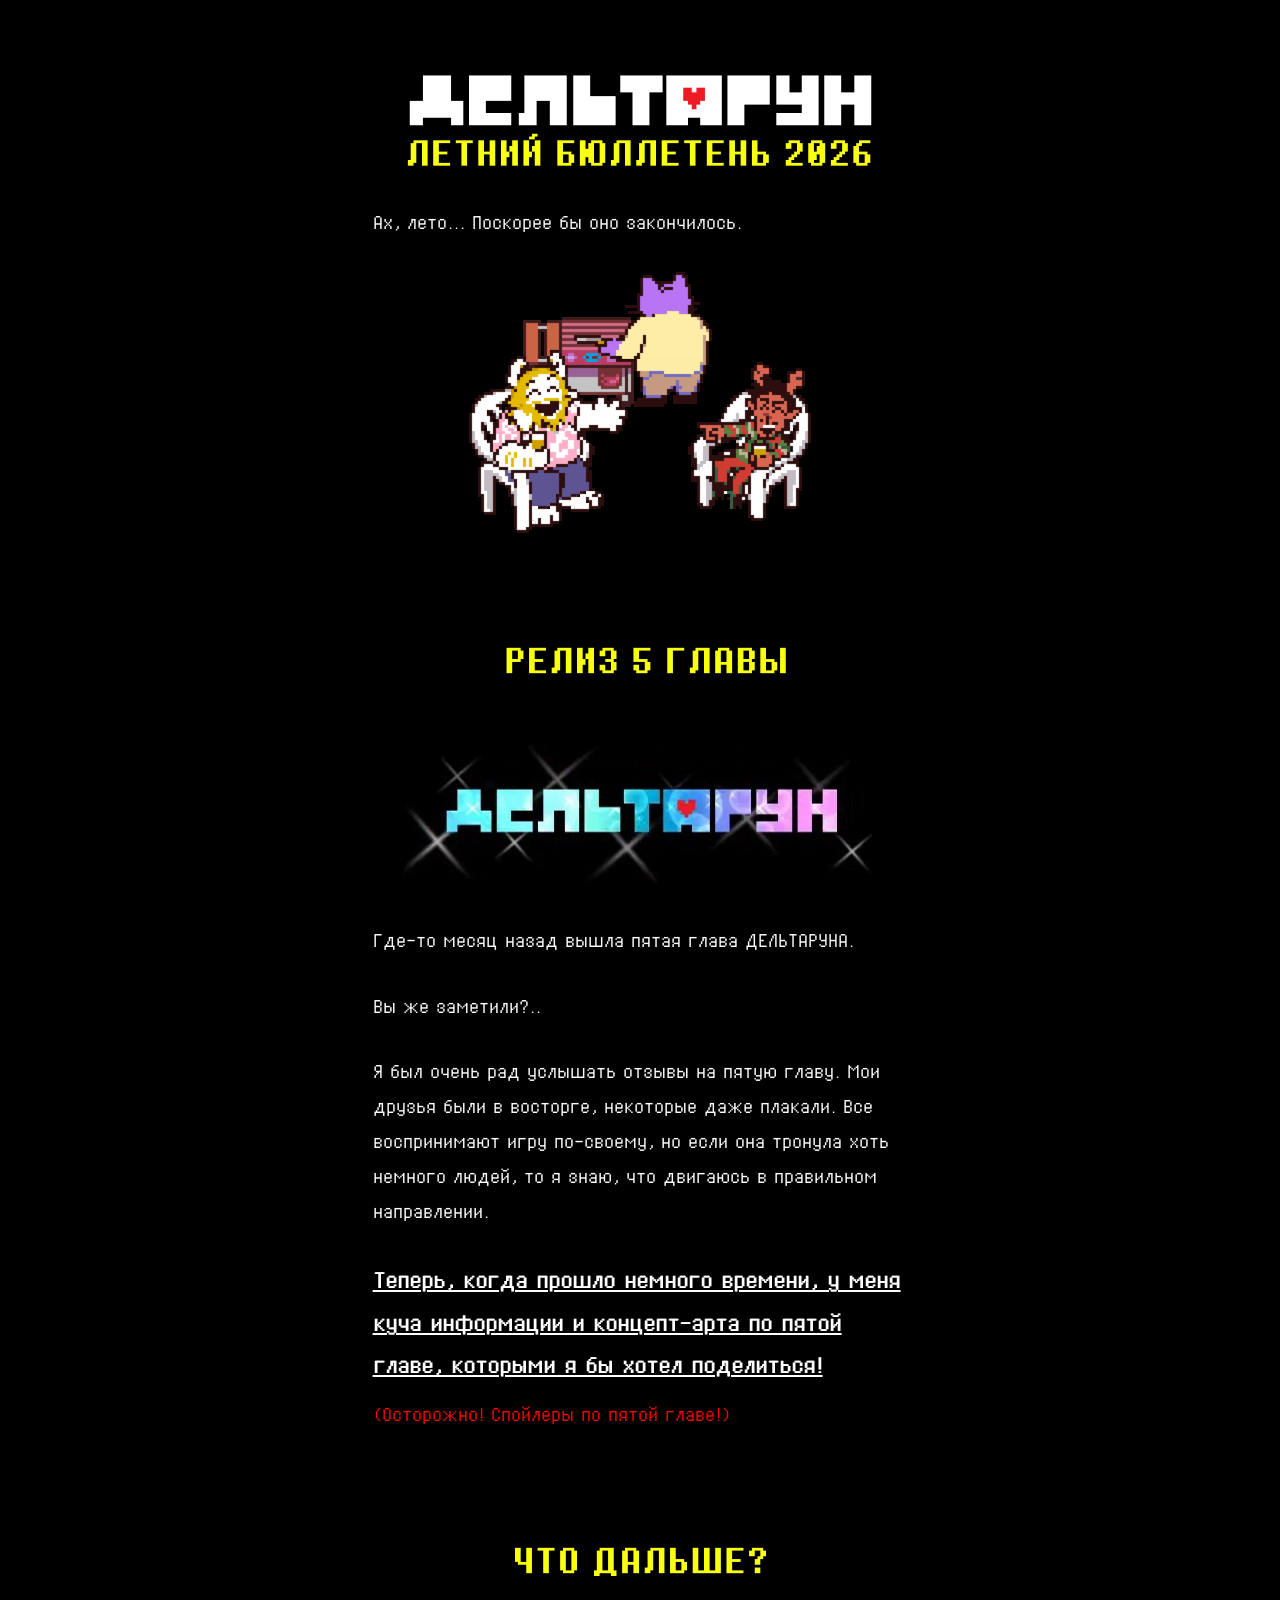
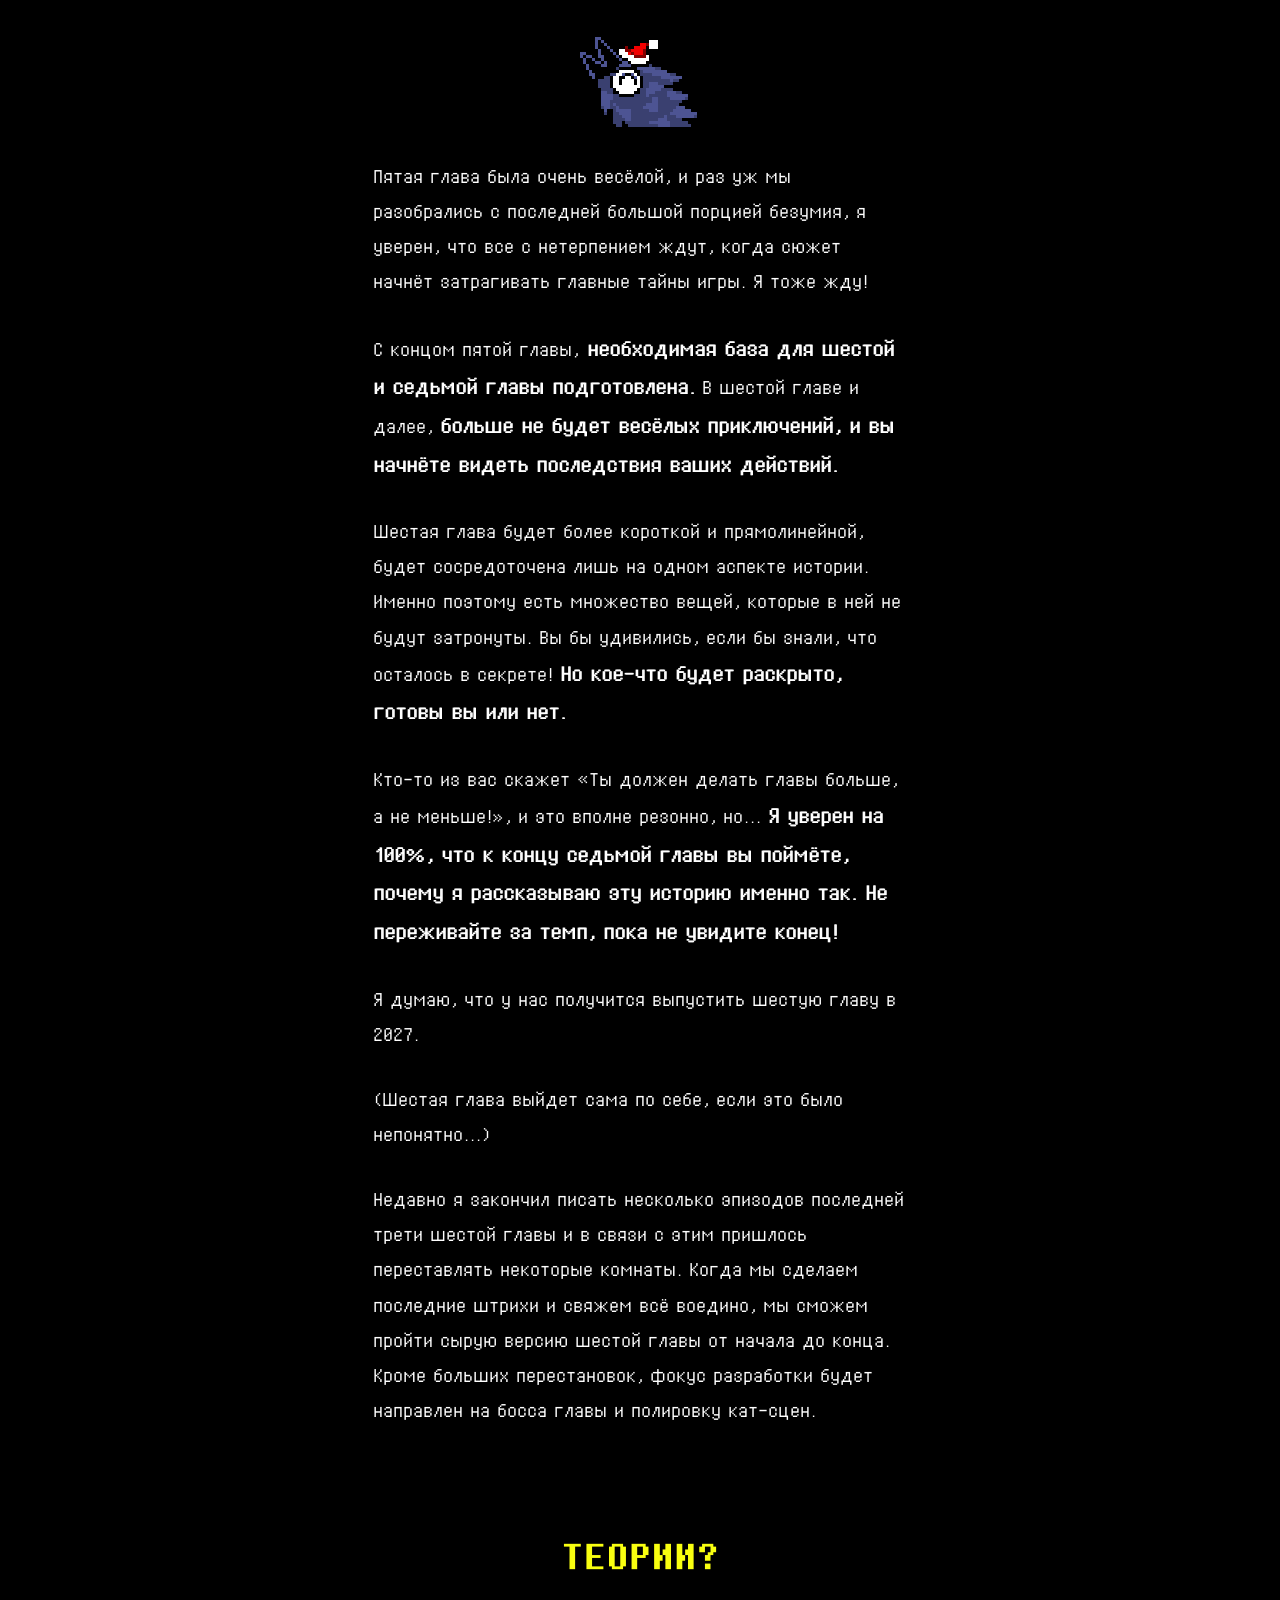
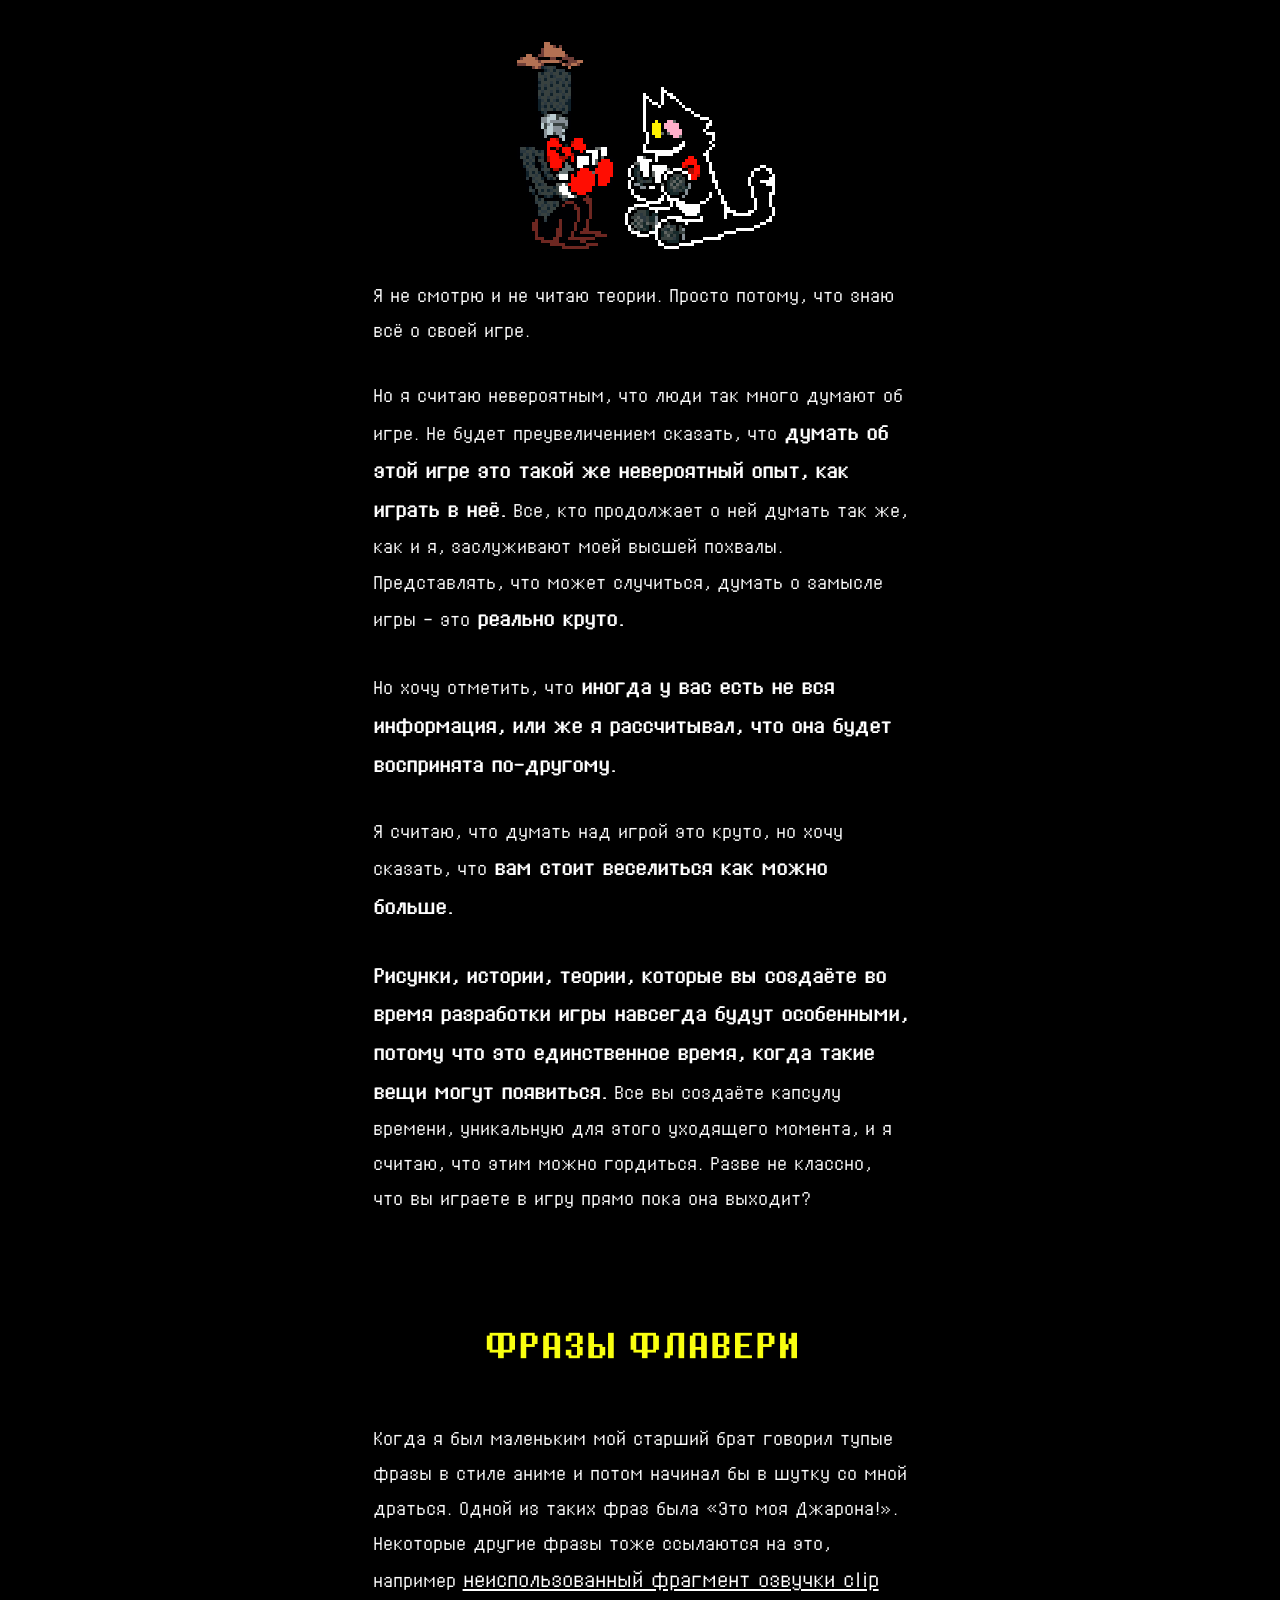
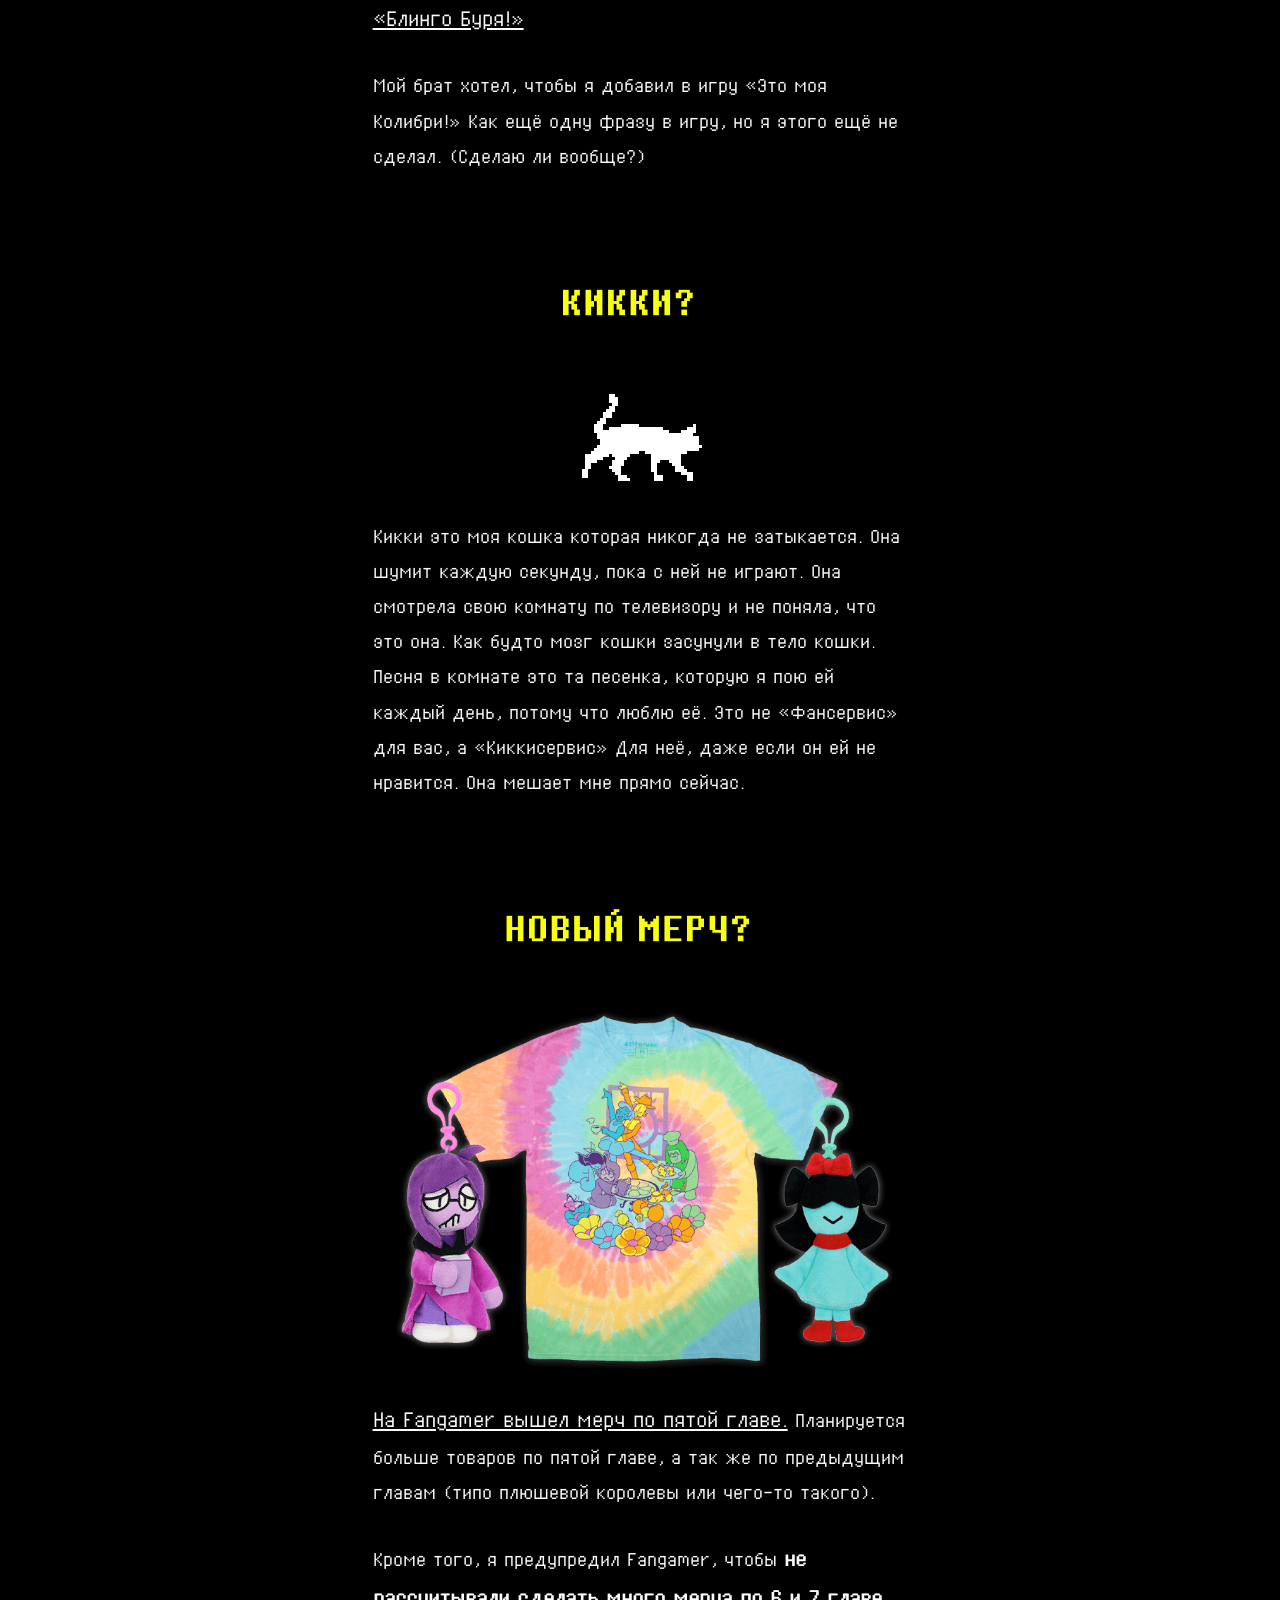
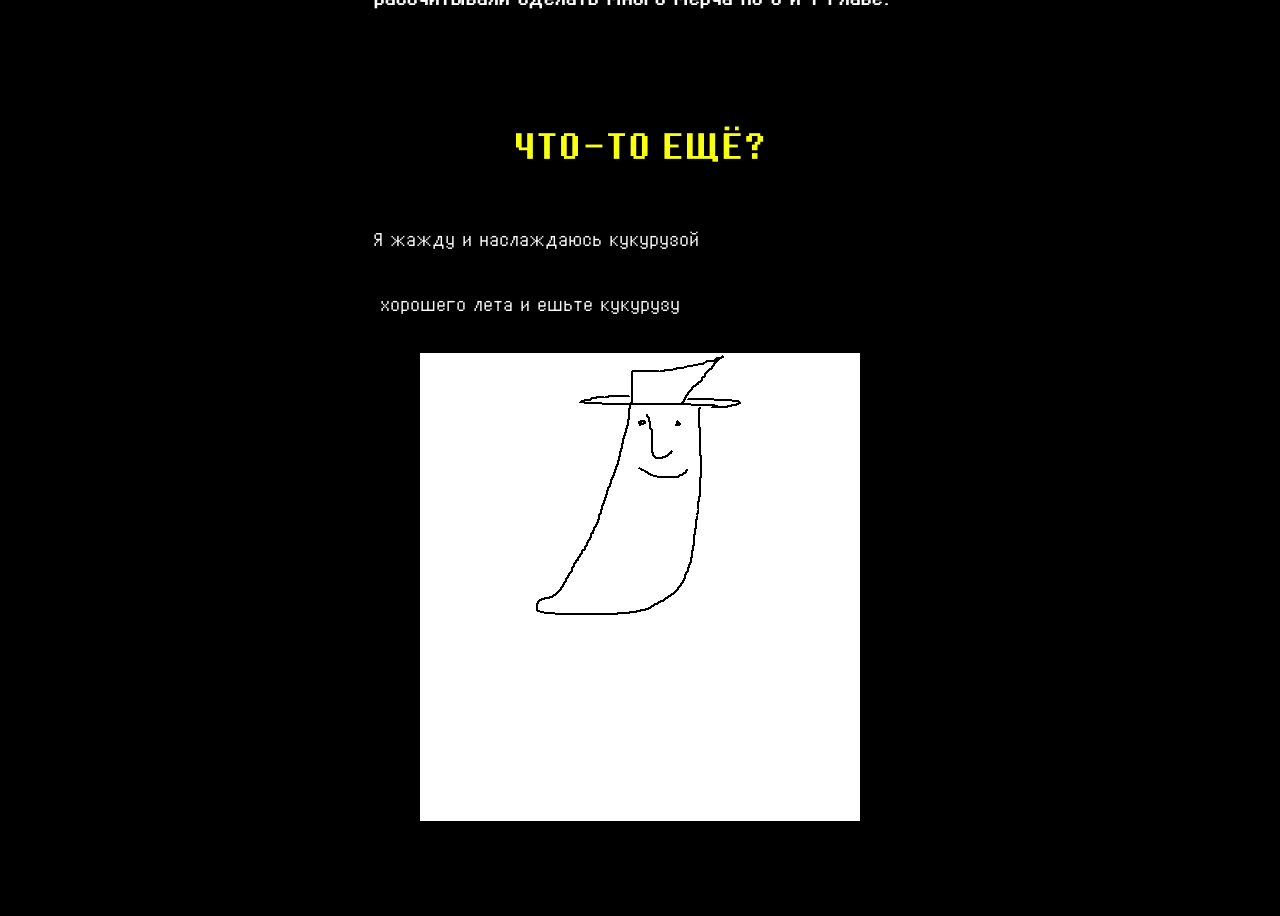
==== commit 34ce0744: "2 часть + доработки" ====
--- a/index.html
+++ b/index.html
@@ -10,7 +10,7 @@
 
 <!-- Begin Bridgetown SEO tag v6.0.0 -->
 <meta property="og:title" content="ДЕЛЬТАРУН Летний бюллетень 2026">
-<meta property="og:locale" content="en_US">
+<meta property="og:locale" content="ru_RU">
 <meta name="description" content="It’s Summer… can Summer be over yet?">
 <meta property="og:description" content="It’s Summer… can Summer be over yet?">
 <link rel="canonical" href="https://toby.fangamer.com/newsletters/summer26/">
@@ -180,7 +180,7 @@
 
 <p>Когда я был маленьким мой старший брат говорил тупые фразы в стиле аниме и потом начинал бы в шутку со мной драться. Одной из таких фраз была «Это моя Джарона!». Некоторые другие фразы тоже ссылаются на это, например <a href="https://email-files.fangamer.com/list_48/campaign_18/snd_flowery_voiceclip_blingo_blizzard-cyOHKzSGkQUTJpvN.ogg">неиспользованный фрагмент озвучки clip «Блинго Буря!»</a></p>
 
-<p>Мой брат хотел, чтобы я добавил в игру "Это моя Колибри!" Как ещё одну фразу в игру, но я этого ещё не сделал. (Сделаю ли вообще?)</p>
+<p>Мой брат хотел, чтобы я добавил в игру «Это моя Колибри!» Как ещё одну фразу в игру, но я этого ещё не сделал. (Сделаю ли вообще?)</p>
 
 
 <img src="./index_files/kikky-cyOHKzSGkQUTJpvN.png" alt="WHAT’S KIKKY?" class="section-header image-full" width="640">
@@ -190,7 +190,7 @@
   <img src="./index_files/cat_batting-cyOHKzSGkQUTJpvN.gif" alt="Cat batting" class="image-rollover">
 </p>
 
-<p>Кикки это моя кошка которая никогда не затыкается. Она шумит каждую секунду, пока с ней не играют. Она смотрела свою комнату по телевизору и не поняла, что это она. Как будто мозг кошки засунули в тело кошки. Песня в комнате это та песенка, которую я пою ей каждый день, потому что люблю её. Это не "Фансервис" Для вас, а "Киккисервис" Для неё, даже если он ей не нравится. Она мешает мне прямо сейчас.</p>
+<p>Кикки это моя кошка которая никогда не затыкается. Она шумит каждую секунду, пока с ней не играют. Она смотрела свою комнату по телевизору и не поняла, что это она. Как будто мозг кошки засунули в тело кошки. Песня в комнате это та песенка, которую я пою ей каждый день, потому что люблю её. Это не «Фансервис» для вас, а «Киккисервис» Для неё, даже если он ей не нравится. Она мешает мне прямо сейчас.</p>
 
 
 <img src="./index_files/merch-cyOHKzSGkQUTJpvN.png" alt="NEW MERCH?" class="section-header image-full" width="640">
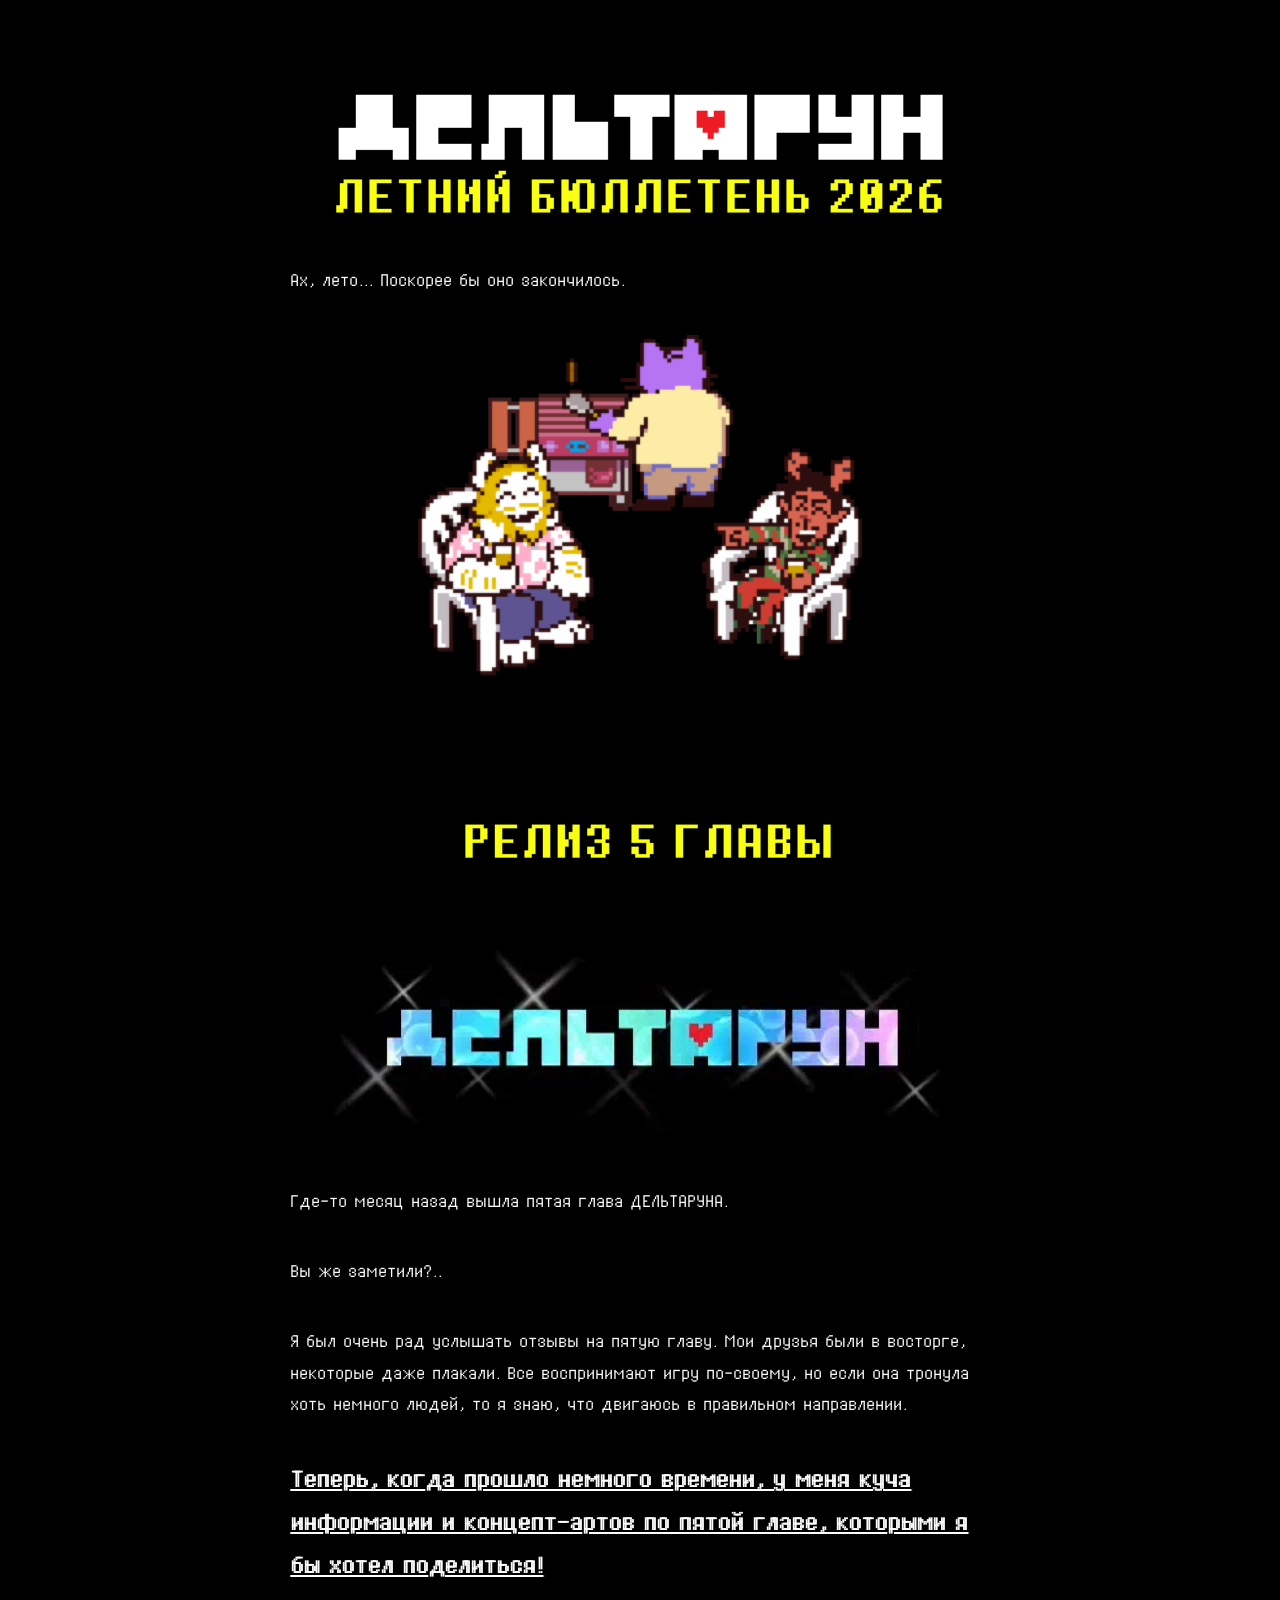
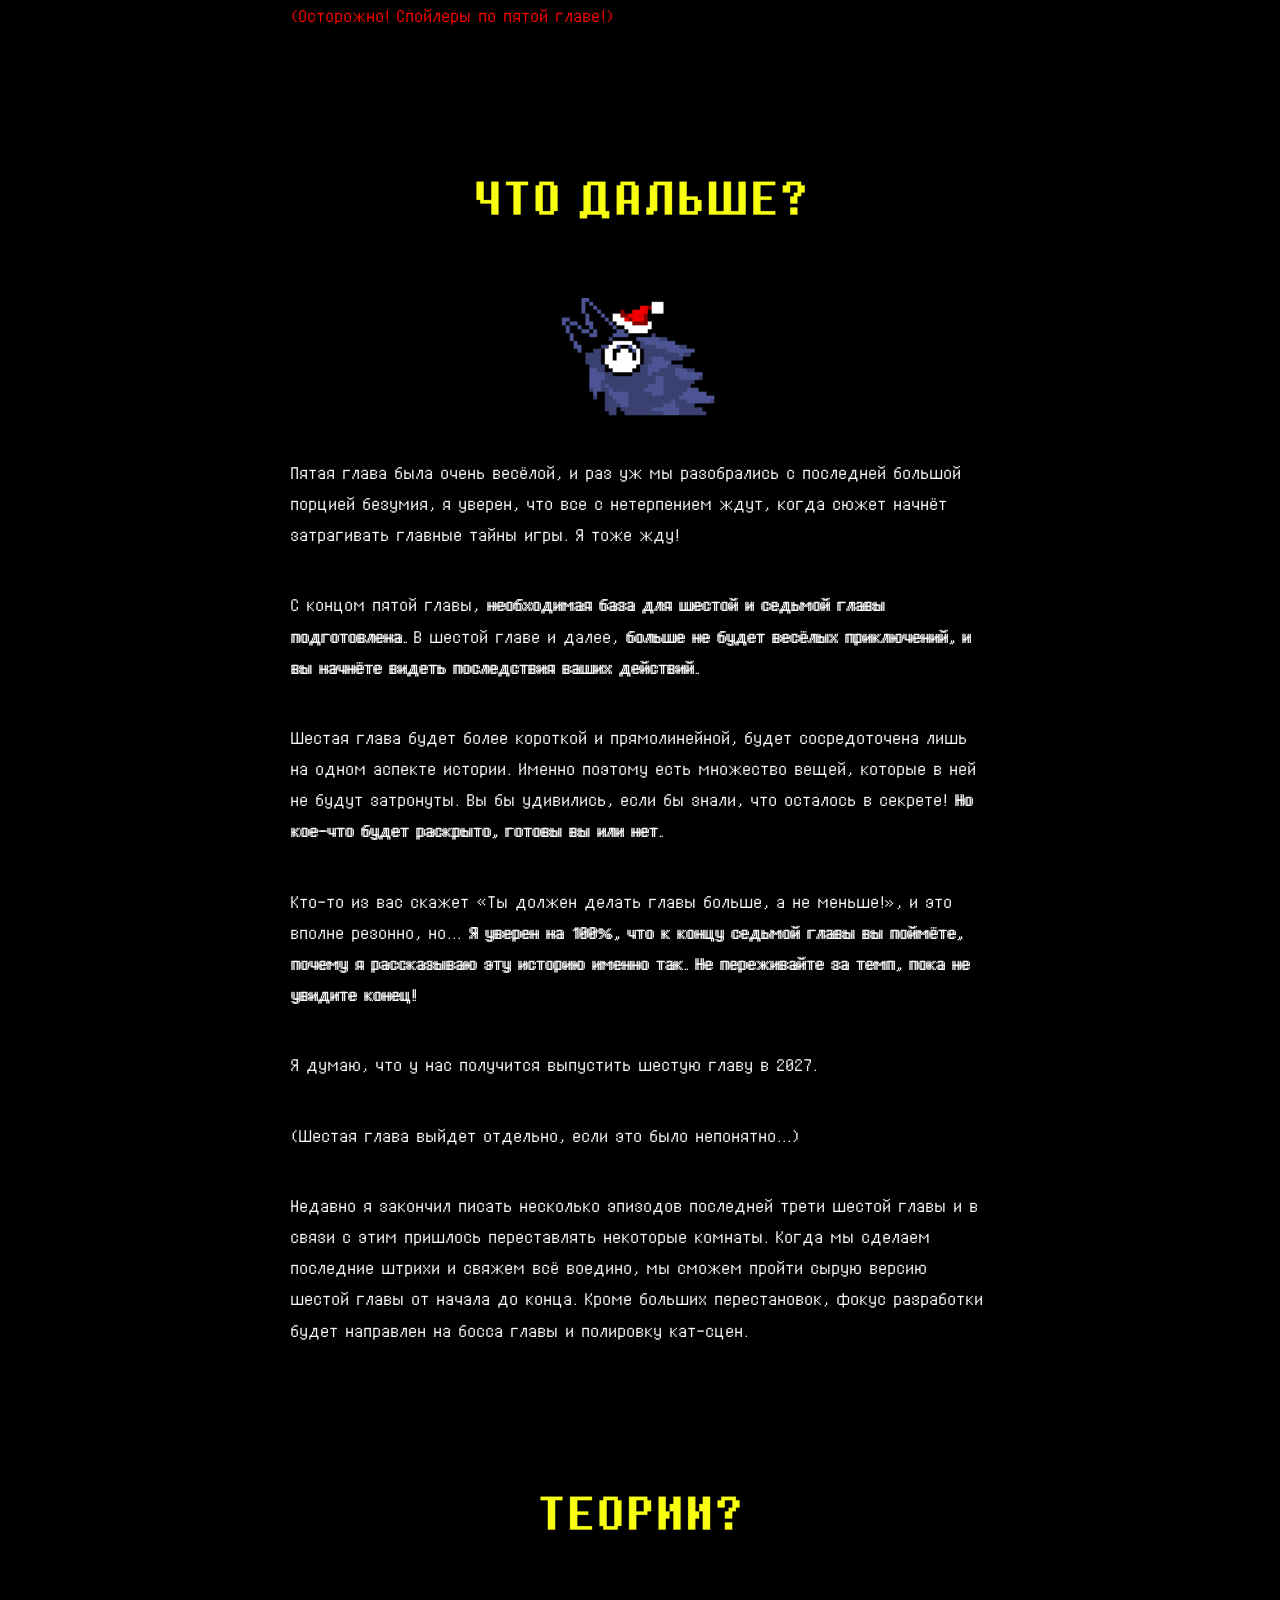
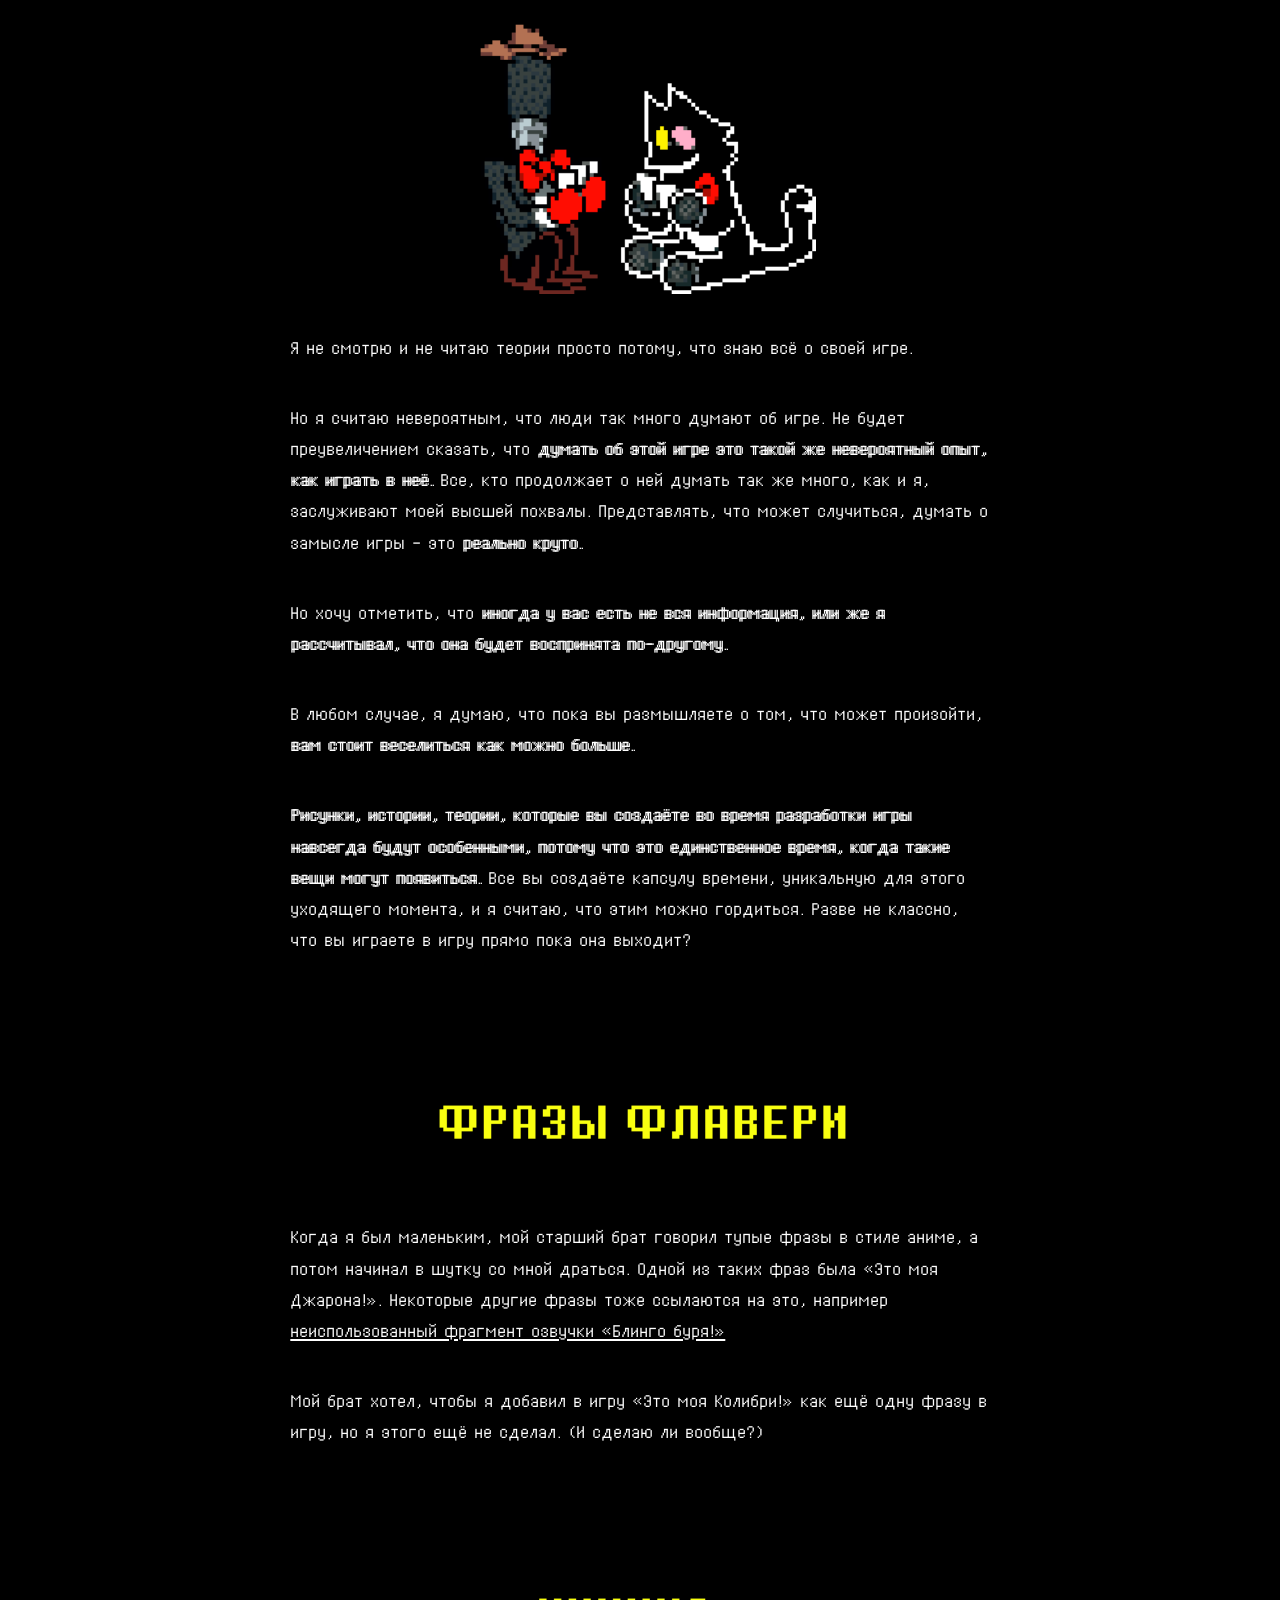
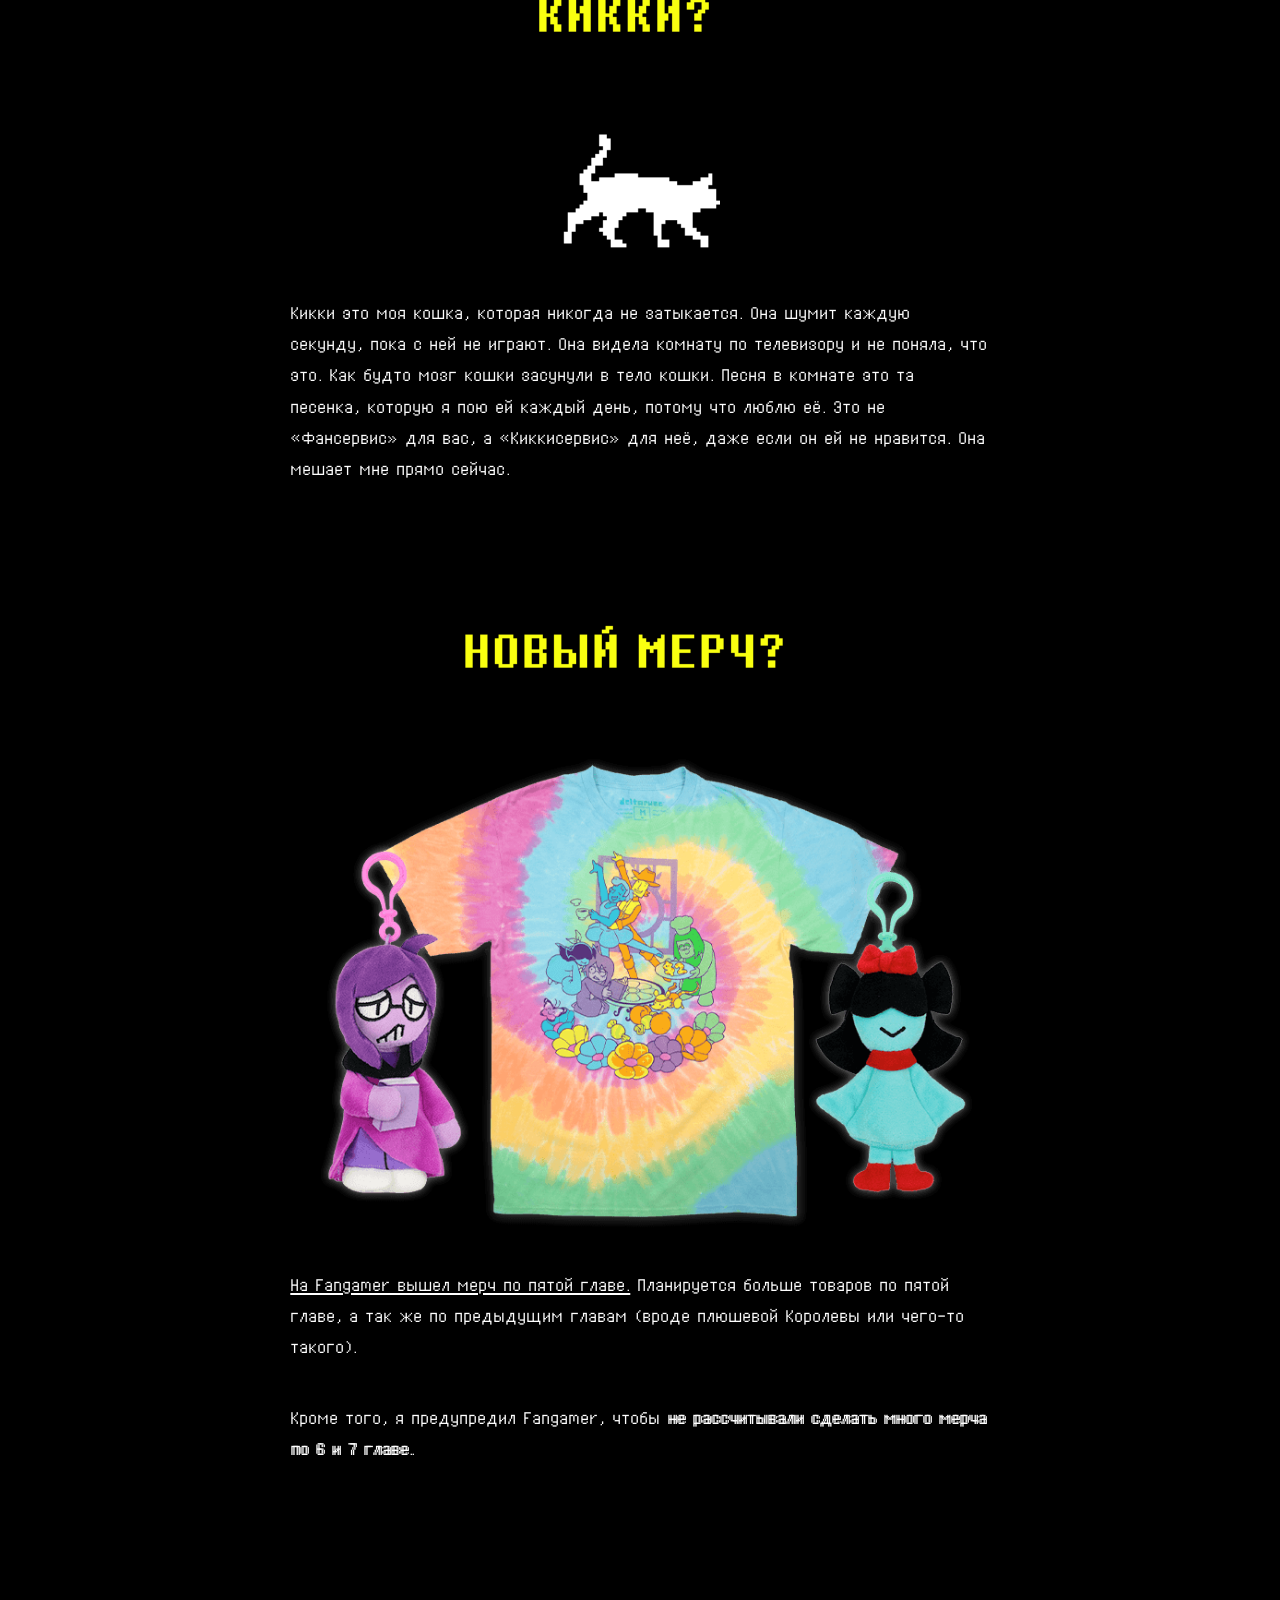
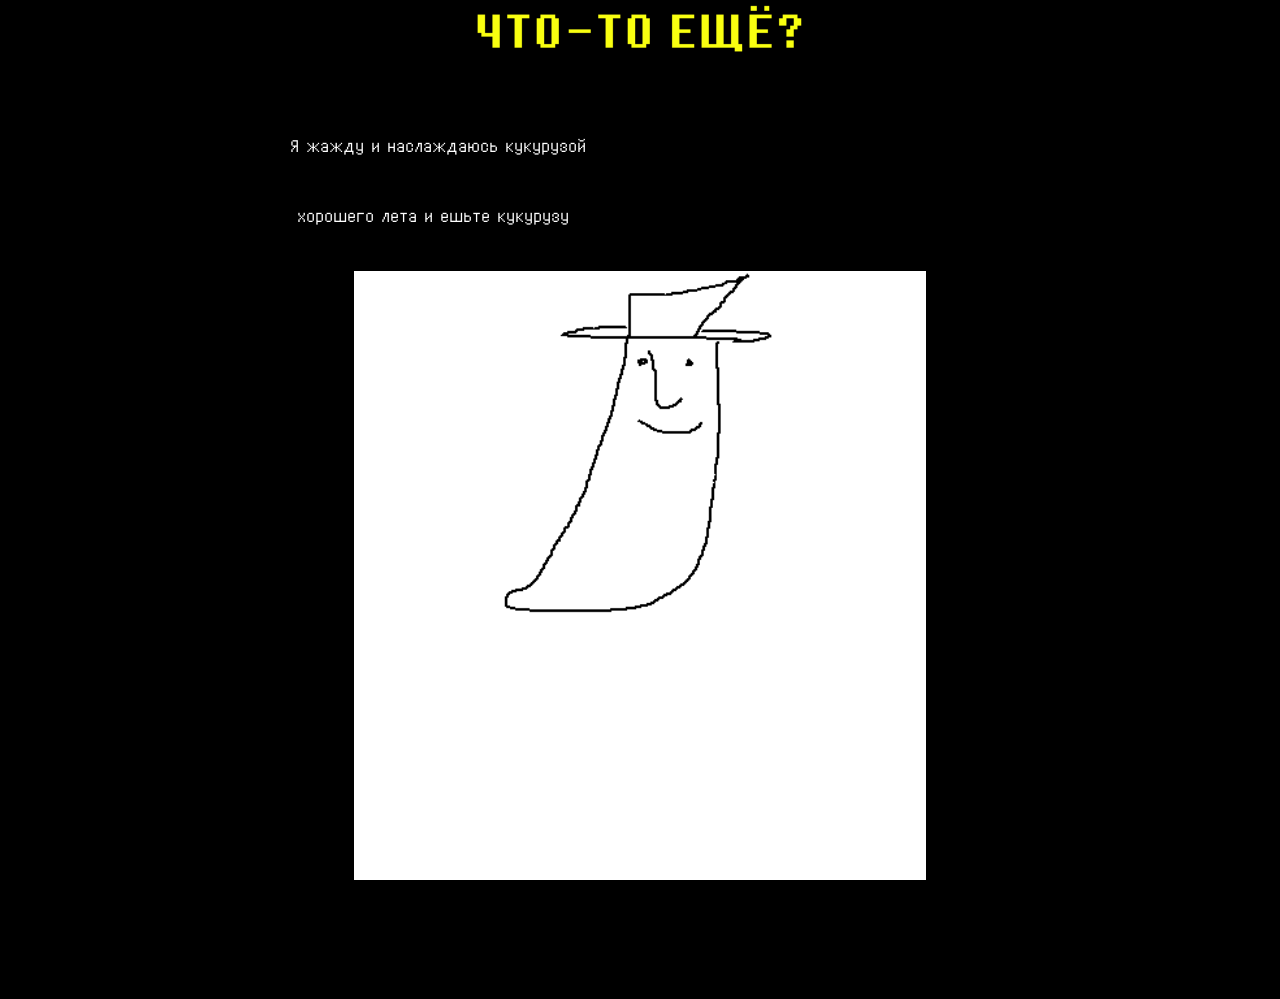
==== commit fef8aac2: "Правки" ====
--- a/index.html
+++ b/index.html
@@ -6,13 +6,13 @@
 <meta name="viewport" content="width=device-width, initial-scale=1.0">
 <meta name="theme-color" content="#000000">
 
-<title>UNDERTALE / DELTARUNE NEWSLETTER: DELTARUNE Summer Newsletter 2026 - Toby Fox</title>
+<title>РАССЫЛКА АНДЕРТЕЙЛ / ДЕЛЬТАРУН: АНДЕРТЕЙЛ/ДЕЛЬТАРУН ЛЕТНИЙ БЮЛЛЕТЕНЬ 2026 - Тоби Фокс</title>
 
 <!-- Begin Bridgetown SEO tag v6.0.0 -->
 <meta property="og:title" content="ДЕЛЬТАРУН Летний бюллетень 2026">
 <meta property="og:locale" content="ru_RU">
-<meta name="description" content="It’s Summer… can Summer be over yet?">
-<meta property="og:description" content="It’s Summer… can Summer be over yet?">
+<meta name="description" content="Лето… Может ли оно уже закончиться?">
+<meta property="og:description" content="Лето… Может ли оно уже закончиться?">
 <link rel="canonical" href="https://toby.fangamer.com/newsletters/summer26/">
 <meta property="og:url" content="https://toby.fangamer.com/newsletters/summer26/">
 <meta property="og:site_name" content="Toby Fox">
@@ -117,7 +117,7 @@
     </style>
   </head>
   <body class="newsletter  " style="background-color: black">
-    <main class="container py-8 px-4 mx-auto max-w-[600px] blurb font-8bit-regular">
+    <main class="container py-8 px-4 mx-auto max-w-[600px] blurb font-8bit-regular" style="zoom: 1.3">
       <img src="./index_files/header-cyOHKzSGkQUTJpvN.png" alt="DELTARUNE SUMMER NEWSLETTER 2026" class="email-header image-full" width="640">
 
 <p>Ах, лето... Поскорее бы оно закончилось.</p>
@@ -137,7 +137,7 @@
 
 <p>Я был очень рад услышать отзывы на пятую главу. Мои друзья были в восторге, некоторые даже плакали. Все воспринимают игру по-своему, но если она тронула хоть немного людей, то я знаю, что двигаюсь в правильном направлении.</p>
 
-<p class="big-text"><a href=./chapter5/index.html><strong>Теперь, когда прошло немного времени, у меня куча информации и концепт-арта по пятой главе, которыми я бы хотел поделиться!</strong></a></p>
+<p class="big-text"><a href=./chapter5/index.html><strong>Теперь, когда прошло немного времени, у меня куча информации и концепт-артов по пятой главе, которыми я бы хотел поделиться!</strong></a></p>
 
 <p style="color: #FF0000; margin-top: -20px;">(Осторожно! Спойлеры по пятой главе!)</p>
 
@@ -156,7 +156,7 @@
 
 <p>Я думаю, что у нас получится выпустить шестую главу в 2027.</p>
 
-<p>(Шестая глава выйдет сама по себе, если это было непонятно...)</p>
+<p>(Шестая глава выйдет отдельно, если это было непонятно...)</p>
 
 <p>Недавно я закончил писать несколько эпизодов последней трети шестой главы и в связи с этим пришлось переставлять некоторые комнаты. Когда мы сделаем последние штрихи и свяжем всë воедино, мы сможем пройти сырую версию шестой главы от начала до конца. Кроме больших перестановок, фокус разработки будет направлен на босса главы и полировку кат-сцен.</p>
 
@@ -165,22 +165,22 @@
 
 <img src="./index_files/PlayCards-cyOHKzSGkQUTJpvN.gif" alt="Zapper with cards" class="image-full">
 
-<p>Я не смотрю и не читаю теории. Просто потому, что знаю всë о своей игре.</p>
-
-<p>Но я считаю невероятным, что люди так много думают об игре. Не будет преувеличением сказать, что <strong>думать об этой игре это такой же невероятный опыт, как играть в неë.</strong> Все, кто продолжает о ней думать так же, как и я, заслуживают моей высшей похвалы. Представлять, что может случиться, думать о замысле игры - это <strong>реально круто.</strong></p>
+<p>Я не смотрю и не читаю теории просто потому, что знаю всë о своей игре.</p>
+
+<p>Но я считаю невероятным, что люди так много думают об игре. Не будет преувеличением сказать, что <strong>думать об этой игре это такой же невероятный опыт, как играть в неë.</strong> Все, кто продолжает о ней думать так же много, как и я, заслуживают моей высшей похвалы. Представлять, что может случиться, думать о замысле игры - это <strong>реально круто.</strong></p>
 
 <p>Но хочу отметить, что <strong>иногда у вас есть не вся информация, или же я рассчитывал, что она будет воспринята по-другому.</strong></p>
 
-<p>Я считаю, что думать над игрой это круто, но хочу сказать, что <strong>вам стоит веселиться как можно больше.</strong></p>
+<p>В любом случае, я думаю, что пока вы размышляете о том, что может произойти, <strong>вам стоит веселиться как можно больше.</strong></p>
 
 <p><strong>Рисунки, истории, теории, которые вы создаёте во время разработки игры навсегда будут особенными, потому что это единственное время, когда такие вещи могут появиться.</strong> Все вы создаёте капсулу времени, уникальную для этого уходящего момента, и я считаю, что этим можно гордиться. Разве не классно, что вы играете в игру прямо пока она выходит?</p>
 
 
 <img src="./index_files/jarona-cyOHKzSGkQUTJpvN.png" alt="WHAT’S JARONA?" class="section-header image-full" width="640">
 
-<p>Когда я был маленьким мой старший брат говорил тупые фразы в стиле аниме и потом начинал бы в шутку со мной драться. Одной из таких фраз была «Это моя Джарона!». Некоторые другие фразы тоже ссылаются на это, например <a href="https://email-files.fangamer.com/list_48/campaign_18/snd_flowery_voiceclip_blingo_blizzard-cyOHKzSGkQUTJpvN.ogg">неиспользованный фрагмент озвучки clip «Блинго Буря!»</a></p>
-
-<p>Мой брат хотел, чтобы я добавил в игру «Это моя Колибри!» Как ещё одну фразу в игру, но я этого ещё не сделал. (Сделаю ли вообще?)</p>
+<p>Когда я был маленьким, мой старший брат говорил тупые фразы в стиле аниме, а потом начинал в шутку со мной драться. Одной из таких фраз была «Это моя Джарона!». Некоторые другие фразы тоже ссылаются на это, например <a href="https://email-files.fangamer.com/list_48/campaign_18/snd_flowery_voiceclip_blingo_blizzard-cyOHKzSGkQUTJpvN.ogg">неиспользованный фрагмент озвучки «Блинго буря!»</a></p>
+
+<p>Мой брат хотел, чтобы я добавил в игру «Это моя Колибри!» как ещё одну фразу в игру, но я этого ещё не сделал. (И сделаю ли вообще?)</p>
 
 
 <img src="./index_files/kikky-cyOHKzSGkQUTJpvN.png" alt="WHAT’S KIKKY?" class="section-header image-full" width="640">
@@ -190,7 +190,7 @@
   <img src="./index_files/cat_batting-cyOHKzSGkQUTJpvN.gif" alt="Cat batting" class="image-rollover">
 </p>
 
-<p>Кикки это моя кошка которая никогда не затыкается. Она шумит каждую секунду, пока с ней не играют. Она смотрела свою комнату по телевизору и не поняла, что это она. Как будто мозг кошки засунули в тело кошки. Песня в комнате это та песенка, которую я пою ей каждый день, потому что люблю её. Это не «Фансервис» для вас, а «Киккисервис» Для неё, даже если он ей не нравится. Она мешает мне прямо сейчас.</p>
+<p>Кикки это моя кошка, которая никогда не затыкается. Она шумит каждую секунду, пока с ней не играют. Она видела комнату по телевизору и не поняла, что это. Как будто мозг кошки засунули в тело кошки. Песня в комнате это та песенка, которую я пою ей каждый день, потому что люблю её. Это не «Фансервис» для вас, а «Киккисервис» для неё, даже если он ей не нравится. Она мешает мне прямо сейчас.</p>
 
 
 <img src="./index_files/merch-cyOHKzSGkQUTJpvN.png" alt="NEW MERCH?" class="section-header image-full" width="640">
@@ -199,7 +199,7 @@
   <img src="./index_files/deltarune-hero-fg-cyOHKzSGkQUTJpvN.png" alt="Seth keychain plush, Flower tie-dye shirt, Aqua keychain plush" class="image-full">
 </a>
 
-<p><a href="https://www.fangamer.com/collections/deltarune?utm_campaign=dr5-review&amp;utm_source=utdr-newsletter">На Fangamer вышел мерч по пятой главе.</a> Планируется больше товаров по пятой главе, а так же по предыдущим главам (типо плюшевой королевы или чего-то такого).</p>
+<p><a href="https://www.fangamer.com/collections/deltarune?utm_campaign=dr5-review&amp;utm_source=utdr-newsletter">На Fangamer вышел мерч по пятой главе.</a> Планируется больше товаров по пятой главе, а так же по предыдущим главам (вроде плюшевой Королевы или чего-то такого).</p>
 
 <p>Кроме того, я предупредил Fangamer, чтобы <strong>не рассчитывали сделать много мерча по 6 и 7 главе.</strong></p>
 
--- a/index_files/index.VF3ITDXF.css
+++ b/index_files/index.VF3ITDXF.css
@@ -1,10 +1,6 @@
 *,:after,:before{border:0 solid #e5e7eb;box-sizing:border-box}:after,:before{--tw-content:""}html{-webkit-text-size-adjust:100%;font-feature-settings:normal;font-family:ui-sans-serif,system-ui,-apple-system,Segoe UI,Roboto,Ubuntu,Cantarell,Noto Sans,sans-serif,BlinkMacSystemFont,Helvetica Neue,Arial,Apple Color Emoji,Segoe UI Emoji,Segoe UI Symbol,Noto Color Emoji;line-height:1.5;-moz-tab-size:4;-o-tab-size:4;tab-size:4}body{line-height:inherit}hr{border-top-width:1px;color:inherit;height:0}abbr:where([title]){text-decoration:underline;-webkit-text-decoration:underline dotted currentColor;text-decoration:underline dotted currentColor}h1,h2,h3,h4,h5,h6{font-size:inherit;font-weight:inherit}a{color:inherit;text-decoration:inherit}b,strong{font-weight:bolder}code,kbd,pre,samp{font-family:ui-monospace,SFMono-Regular,Menlo,Monaco,Consolas,Liberation Mono,Courier New,monospace;font-size:1em}small{font-size:80%}sub,sup{font-size:75%;line-height:0;position:relative;vertical-align:baseline}sub{bottom:-.25em}sup{top:-.5em}table{border-collapse:collapse;border-color:inherit;text-indent:0}button,input,optgroup,select,textarea{color:inherit;font-family:inherit;font-size:100%;font-weight:inherit;line-height:inherit;margin:0;padding:0}button,select{text-transform:none}[type=button],[type=reset],[type=submit],button{-webkit-appearance:button;background-color:transparent;background-image:none}:-moz-focusring{outline:auto}:-moz-ui-invalid{box-shadow:none}progress{vertical-align:baseline}::-webkit-inner-spin-button,::-webkit-outer-spin-button{height:auto}[type=search]{-webkit-appearance:textfield;outline-offset:-2px}::-webkit-search-decoration{-webkit-appearance:none}::-webkit-file-upload-button{-webkit-appearance:button;font:inherit}summary{display:list-item}blockquote,dd,dl,figure,h1,h2,h3,h4,h5,h6,hr,p,pre{margin:0}fieldset{margin:0}fieldset,legend{padding:0}menu,ol,ul{list-style:none;margin:0;padding:0}textarea{resize:vertical}input::-moz-placeholder,textarea::-moz-placeholder{color:#9ca3af;opacity:1}input::placeholder,textarea::placeholder{color:#9ca3af;opacity:1}[role=button],button{cursor:pointer}:disabled{cursor:default}audio,canvas,embed,iframe,img,object,svg,video{display:block;vertical-align:middle}img,video{height:auto;max-width:100%}[hidden]{display:none}*,:after,:before{--tw-border-spacing-x:0;--tw-border-spacing-y:0;--tw-translate-x:0;--tw-translate-y:0;--tw-rotate:0;--tw-skew-x:0;--tw-skew-y:0;--tw-scale-x:1;--tw-scale-y:1;--tw-pan-x: ;--tw-pan-y: ;--tw-pinch-zoom: ;--tw-scroll-snap-strictness:proximity;--tw-ordinal: ;--tw-slashed-zero: ;--tw-numeric-figure: ;--tw-numeric-spacing: ;--tw-numeric-fraction: ;--tw-ring-inset: ;--tw-ring-offset-width:0px;--tw-ring-offset-color:#fff;--tw-ring-color:rgba(59,130,246,.5);--tw-ring-offset-shadow:0 0 transparent;--tw-ring-shadow:0 0 transparent;--tw-shadow:0 0 transparent;--tw-shadow-colored:0 0 transparent;--tw-blur: ;--tw-brightness: ;--tw-contrast: ;--tw-grayscale: ;--tw-hue-rotate: ;--tw-invert: ;--tw-saturate: ;--tw-sepia: ;--tw-drop-shadow: ;--tw-backdrop-blur: ;--tw-backdrop-brightness: ;--tw-backdrop-contrast: ;--tw-backdrop-grayscale: ;--tw-backdrop-hue-rotate: ;--tw-backdrop-invert: ;--tw-backdrop-opacity: ;--tw-backdrop-saturate: ;--tw-backdrop-sepia: }::backdrop{--tw-border-spacing-x:0;--tw-border-spacing-y:0;--tw-translate-x:0;--tw-translate-y:0;--tw-rotate:0;--tw-skew-x:0;--tw-skew-y:0;--tw-scale-x:1;--tw-scale-y:1;--tw-pan-x: ;--tw-pan-y: ;--tw-pinch-zoom: ;--tw-scroll-snap-strictness:proximity;--tw-ordinal: ;--tw-slashed-zero: ;--tw-numeric-figure: ;--tw-numeric-spacing: ;--tw-numeric-fraction: ;--tw-ring-inset: ;--tw-ring-offset-width:0px;--tw-ring-offset-color:#fff;--tw-ring-color:rgba(59,130,246,.5);--tw-ring-offset-shadow:0 0 transparent;--tw-ring-shadow:0 0 transparent;--tw-shadow:0 0 transparent;--tw-shadow-colored:0 0 transparent;--tw-blur: ;--tw-brightness: ;--tw-contrast: ;--tw-grayscale: ;--tw-hue-rotate: ;--tw-invert: ;--tw-saturate: ;--tw-sepia: ;--tw-drop-shadow: ;--tw-backdrop-blur: ;--tw-backdrop-brightness: ;--tw-backdrop-contrast: ;--tw-backdrop-grayscale: ;--tw-backdrop-hue-rotate: ;--tw-backdrop-invert: ;--tw-backdrop-opacity: ;--tw-backdrop-saturate: ;--tw-backdrop-sepia: }.container{width:100%}@media (min-width:640px){.container{max-width:640px}}@media (min-width:768px){.container{max-width:768px}}@media (min-width:1024px){.container{max-width:1024px}}@media (min-width:1280px){.container{max-width:1280px}}@media (min-width:1536px){.container{max-width:1536px}}.sr-only{clip:rect(0,0,0,0);border-width:0;height:1px;margin:-1px;overflow:hidden;padding:0;position:absolute;white-space:nowrap;width:1px}.pointer-events-none{pointer-events:none}.static{position:static}.fixed{position:fixed}.absolute{position:absolute}.relative{position:relative}.sticky{position:sticky}.bottom-0{bottom:0}.bottom-12{bottom:3rem}.left-0{left:0}.right-0{right:0}.right-2{right:.5rem}.top-0{top:0}.z-0{z-index:0}.z-10{z-index:10}.z-20{z-index:20}.z-30{z-index:30}.order-first{order:-9999}.col-span-2{grid-column:span 2/span 2}.col-span-4{grid-column:span 4/span 4}.col-span-5{grid-column:span 5/span 5}.col-span-6{grid-column:span 6/span 6}.mx-auto{margin-left:auto;margin-right:auto}.my-10{margin-bottom:2.5rem;margin-top:2.5rem}.my-12{margin-bottom:3rem;margin-top:3rem}.my-16{margin-bottom:4rem;margin-top:4rem}.my-2{margin-bottom:.5rem;margin-top:.5rem}.my-20{margin-bottom:5rem;margin-top:5rem}.my-4{margin-bottom:1rem;margin-top:1rem}.my-6{margin-bottom:1.5rem;margin-top:1.5rem}.my-8{margin-bottom:2rem;margin-top:2rem}.-mb-2{margin-bottom:-.5rem}.-ml-8{margin-left:-2rem}.-mr-8{margin-right:-2rem}.-mt-10{margin-top:-2.5rem}.-mt-4{margin-top:-1rem}.-mt-6{margin-top:-1.5rem}.mb-1{margin-bottom:.25rem}.mb-10{margin-bottom:2.5rem}.mb-12{margin-bottom:3rem}.mb-16{margin-bottom:4rem}.mb-2{margin-bottom:.5rem}.mb-20{margin-bottom:5rem}.mb-24{margin-bottom:6rem}.mb-3{margin-bottom:.75rem}.mb-32{margin-bottom:8rem}.mb-4{margin-bottom:1rem}.mb-6{margin-bottom:1.5rem}.mb-64{margin-bottom:16rem}.mb-8{margin-bottom:2rem}.ml-16{margin-left:4rem}.mr-0{margin-right:0}.mr-12{margin-right:3rem}.mr-24{margin-right:6rem}.mr-48{margin-right:12rem}.mt-1{margin-top:.25rem}.mt-12{margin-top:3rem}.mt-16{margin-top:4rem}.mt-2{margin-top:.5rem}.mt-20{margin-top:5rem}.mt-24{margin-top:6rem}.mt-3{margin-top:.75rem}.mt-32{margin-top:8rem}.mt-4{margin-top:1rem}.mt-48{margin-top:12rem}.mt-6{margin-top:1.5rem}.mt-8{margin-top:2rem}.mt-\[-1px\]{margin-top:-1px}.block{display:block}.inline-block{display:inline-block}.inline{display:inline}.flex{display:flex}.table{display:table}.grid{display:grid}.\!hidden{display:none!important}.hidden{display:none}.aspect-\[4\/3\]{aspect-ratio:4/3}.aspect-square{aspect-ratio:1/1}.aspect-video{aspect-ratio:16/9}.h-1{height:.25rem}.h-10{height:2.5rem}.h-12{height:3rem}.h-24{height:6rem}.h-48{height:12rem}.h-56{height:14rem}.h-80{height:20rem}.h-\[100vh\]{height:100vh}.h-\[300vh\]{height:300vh}.h-fit{height:-moz-fit-content;height:fit-content}.max-h-96{max-height:24rem}.max-h-full{max-height:100%}.min-h-\[300px\]{min-height:300px}.min-h-screen{min-height:100vh}.w-1{width:.25rem}.w-12{width:3rem}.w-16{width:4rem}.w-20{width:5rem}.w-24{width:6rem}.w-32{width:8rem}.w-36{width:9rem}.w-52{width:13rem}.w-80{width:20rem}.w-96{width:24rem}.w-\[36rem\]{width:36rem}.w-\[40rem\]{width:40rem}.w-fit{width:-moz-fit-content;width:fit-content}.w-full{width:100%}.min-w-fit{min-width:-moz-fit-content;min-width:fit-content}.min-w-full{min-width:100%}.max-w-2xl{max-width:42rem}.max-w-4xl{max-width:56rem}.max-w-\[600px\]{max-width:600px}.max-w-full{max-width:100%}.max-w-md{max-width:28rem}.max-w-prose{max-width:65ch}.max-w-screen-lg{max-width:1024px}.max-w-screen-md{max-width:768px}.max-w-sm{max-width:24rem}.max-w-xl{max-width:36rem}.flex-1{flex:1 1}.flex-shrink-0{flex-shrink:0}.shrink{flex-shrink:1}.grow{flex-grow:1}.transform{transform:translate(var(--tw-translate-x),var(--tw-translate-y)) rotate(var(--tw-rotate)) skew(var(--tw-skew-x)) skewY(var(--tw-skew-y)) scaleX(var(--tw-scale-x)) scaleY(var(--tw-scale-y))}@keyframes fade{0%{opacity:0}to{opacity:1}}.animate-fade-slow{animation:fade 3s ease-out}.animate-note{animation:note .75s cubic-bezier(1,0,1,1.27) forwards}.cursor-pointer{cursor:pointer}.cursor-zoom-in{cursor:zoom-in}.resize{resize:both}.list-inside{list-style-position:inside}.list-disc{list-style-type:disc}.grid-cols-2{grid-template-columns:repeat(2,minmax(0,1fr))}.grid-cols-3{grid-template-columns:repeat(3,minmax(0,1fr))}.flex-row{flex-direction:row}.flex-col{flex-direction:column}.items-start{align-items:flex-start}.items-end{align-items:flex-end}.items-center{align-items:center}.items-stretch{align-items:stretch}.justify-start{justify-content:flex-start}.justify-end{justify-content:flex-end}.justify-center{justify-content:center}.justify-between{justify-content:space-between}.justify-around{justify-content:space-around}.gap-1{gap:.25rem}.gap-2{gap:.5rem}.gap-3{gap:.75rem}.gap-4{gap:1rem}.gap-6{gap:1.5rem}.gap-x-2{-moz-column-gap:.5rem;column-gap:.5rem}.gap-x-4{-moz-column-gap:1rem;column-gap:1rem}.gap-x-8{-moz-column-gap:2rem;column-gap:2rem}.gap-y-16{row-gap:4rem}.gap-y-2{row-gap:.5rem}.gap-y-4{row-gap:1rem}.gap-y-6{row-gap:1.5rem}.gap-y-8{row-gap:2rem}.self-end{align-self:flex-end}.self-center{align-self:center}.overflow-hidden{overflow:hidden}.break-words{word-wrap:break-word}.rounded-2xl{border-radius:1rem}.rounded-full{border-radius:9999px}.rounded-md{border-radius:.375rem}.rounded-xl{border-radius:.75rem}.border{border-width:1px}.border-4{border-width:4px}.border-\[1px\]{border-width:1px}.border-\[5px\]{border-width:5px}.border-y{border-bottom-width:1px;border-top-width:1px}.border-t{border-top-width:1px}.\!border-blue-600{--tw-border-opacity:1!important;border-color:rgba(37,99,235,var(--tw-border-opacity))!important}.border-\[\#2D4052\]{--tw-border-opacity:1;border-color:rgba(45,64,82,var(--tw-border-opacity))}.border-black\/20{border-color:#0003}.border-gray-700{--tw-border-opacity:1;border-color:rgba(55,65,81,var(--tw-border-opacity))}.border-white{--tw-border-opacity:1;border-color:rgba(255,255,255,var(--tw-border-opacity))}.border-t-gray-800{--tw-border-opacity:1;border-top-color:rgba(31,41,55,var(--tw-border-opacity))}.bg-\[\#0094f8\]{--tw-bg-opacity:1;background-color:rgba(0,148,248,var(--tw-bg-opacity))}.bg-\[\#0370EC\]{--tw-bg-opacity:1;background-color:rgba(3,112,236,var(--tw-bg-opacity))}.bg-black{--tw-bg-opacity:1;background-color:rgba(0,0,0,var(--tw-bg-opacity))}.bg-black\/10{background-color:#0000001a}.bg-cyan-600{--tw-bg-opacity:1;background-color:rgba(8,145,178,var(--tw-bg-opacity))}.bg-gray-500{--tw-bg-opacity:1;background-color:rgba(107,114,128,var(--tw-bg-opacity))}.bg-green-600{--tw-bg-opacity:1;background-color:rgba(22,163,74,var(--tw-bg-opacity))}.bg-purple-600{--tw-bg-opacity:1;background-color:rgba(147,51,234,var(--tw-bg-opacity))}.bg-white{--tw-bg-opacity:1;background-color:rgba(255,255,255,var(--tw-bg-opacity))}.bg-\[url\(\'\/assets\/girl\/images\/clouds-left\.png\'\)\]{background-image:url(/assets/girl/images/clouds-left.png)}.bg-\[url\(\'\/assets\/girl\/images\/clouds-right\.png\'\)\]{background-image:url(/assets/girl/images/clouds-right.png)}.bg-\[url\(\'\/assets\/girl\/images\/mtl-1\.png\'\)\]{background-image:url(/assets/girl/images/mtl-1.png)}.bg-\[url\(\'\/assets\/girl\/images\/mtr-1\.png\'\)\]{background-image:url(/assets/girl/images/mtr-1.png)}.bg-\[url\(\'\/assets\/show\/images\/credits-border-mobile\.png\'\)\]{background-image:url(/assets/show/images/credits-border-mobile.png)}.bg-gradient-to-b{background-image:linear-gradient(to bottom,var(--tw-gradient-stops))}.from-\[\#1DC560\]{--tw-gradient-from:#1dc560;--tw-gradient-to:rgba(29,197,96,0);--tw-gradient-stops:var(--tw-gradient-from),var(--tw-gradient-to)}.from-\[\#1EC560\]{--tw-gradient-from:#1ec560;--tw-gradient-to:rgba(30,197,96,0);--tw-gradient-stops:var(--tw-gradient-from),var(--tw-gradient-to)}.from-\[\#303131\]{--tw-gradient-from:#303131;--tw-gradient-to:rgba(48,49,49,0);--tw-gradient-stops:var(--tw-gradient-from),var(--tw-gradient-to)}.from-\[\#312F32\]{--tw-gradient-from:#312f32;--tw-gradient-to:rgba(49,47,50,0);--tw-gradient-stops:var(--tw-gradient-from),var(--tw-gradient-to)}.from-\[\#4716A2\]{--tw-gradient-from:#4716a2;--tw-gradient-to:rgba(71,22,162,0);--tw-gradient-stops:var(--tw-gradient-from),var(--tw-gradient-to)}.from-\[\#DD2349\]{--tw-gradient-from:#dd2349;--tw-gradient-to:rgba(221,35,73,0);--tw-gradient-stops:var(--tw-gradient-from),var(--tw-gradient-to)}.from-\[\#DF22CC\]{--tw-gradient-from:#df22cc;--tw-gradient-to:rgba(223,34,204,0);--tw-gradient-stops:var(--tw-gradient-from),var(--tw-gradient-to)}.from-\[\#E22476\]{--tw-gradient-from:#e22476;--tw-gradient-to:rgba(226,36,118,0);--tw-gradient-stops:var(--tw-gradient-from),var(--tw-gradient-to)}.from-\[\#E32423\]{--tw-gradient-from:#e32423;--tw-gradient-to:rgba(227,36,35,0);--tw-gradient-stops:var(--tw-gradient-from),var(--tw-gradient-to)}.from-\[\#E3C023\]{--tw-gradient-from:#e3c023;--tw-gradient-to:rgba(227,192,35,0);--tw-gradient-stops:var(--tw-gradient-from),var(--tw-gradient-to)}.from-\[\#ECC647\]{--tw-gradient-from:#ecc647;--tw-gradient-to:rgba(236,198,71,0);--tw-gradient-stops:var(--tw-gradient-from),var(--tw-gradient-to)}.to-\[\#0D8C42\]{--tw-gradient-to:#0d8c42}.to-\[\#118B42\]{--tw-gradient-to:#118b42}.to-\[\#202020\]{--tw-gradient-to:#202020}.to-\[\#2F0C71\]{--tw-gradient-to:#2f0c71}.to-\[\#A11432\]{--tw-gradient-to:#a11432}.to-\[\#A11452\]{--tw-gradient-to:#a11452}.to-\[\#A21515\]{--tw-gradient-to:#a21515}.to-\[\#A28916\]{--tw-gradient-to:#a28916}.to-\[\#A41595\]{--tw-gradient-to:#a41595}.to-\[\#BB8917\]{--tw-gradient-to:#bb8917}.bg-\[length\:100\%_100\%\]{background-size:100% 100%}.bg-cover{background-size:cover}.bg-left{background-position:0}.bg-left-bottom{background-position:0 100%}.bg-right{background-position:100%}.bg-right-bottom{background-position:100% 100%}.bg-no-repeat{background-repeat:no-repeat}.bg-repeat-x{background-repeat:repeat-x}.object-contain{-o-object-fit:contain;object-fit:contain}.object-cover{-o-object-fit:cover;object-fit:cover}.p-2{padding:.5rem}.p-3{padding:.75rem}.p-4{padding:1rem}.p-8{padding:2rem}.px-1{padding-left:.25rem;padding-right:.25rem}.px-10{padding-left:2.5rem;padding-right:2.5rem}.px-16{padding-left:4rem;padding-right:4rem}.px-2{padding-left:.5rem;padding-right:.5rem}.px-4{padding-left:1rem;padding-right:1rem}.px-8{padding-left:2rem;padding-right:2rem}.py-1{padding-bottom:.25rem;padding-top:.25rem}.py-2{padding-bottom:.5rem;padding-top:.5rem}.py-20{padding-bottom:5rem;padding-top:5rem}.py-3{padding-bottom:.75rem;padding-top:.75rem}.py-32{padding-bottom:8rem;padding-top:8rem}.py-4{padding-bottom:1rem;padding-top:1rem}.py-6{padding-bottom:1.5rem;padding-top:1.5rem}.py-8{padding-bottom:2rem;padding-top:2rem}.pb-10{padding-bottom:2.5rem}.pb-24{padding-bottom:6rem}.pb-32{padding-bottom:8rem}.pb-36{padding-bottom:9rem}.pb-40{padding-bottom:10rem}.pb-6{padding-bottom:1.5rem}.pl-2{padding-left:.5rem}.pl-4{padding-left:1rem}.pr-1{padding-right:.25rem}.pt-1{padding-top:.25rem}.pt-20{padding-top:5rem}.pt-24{padding-top:6rem}.pt-8{padding-top:2rem}.text-left{text-align:left}.text-center{text-align:center}.text-right{text-align:right}.font-\[\'english\'\]{font-family:english}.font-\[\'english-small-caps\'\]{font-family:english-small-caps}.font-sans{font-family:ui-sans-serif,system-ui,-apple-system,Segoe UI,Roboto,Ubuntu,Cantarell,Noto Sans,sans-serif,BlinkMacSystemFont,Helvetica Neue,Arial,Apple Color Emoji,Segoe UI Emoji,Segoe UI Symbol,Noto Color Emoji}.text-2xl{font-size:1.5rem;line-height:2rem}.text-3xl{font-size:1.875rem;line-height:2.25rem}.text-4xl{font-size:2.25rem;line-height:2.5rem}.text-5xl{font-size:3rem;line-height:1}.text-6xl{font-size:3.75rem;line-height:1}.text-lg{font-size:1.125rem;line-height:1.75rem}.text-sm{font-size:.875rem;line-height:1.25rem}.text-xl{font-size:1.25rem;line-height:1.75rem}.text-xs{font-size:.75rem;line-height:1rem}.uppercase{text-transform:uppercase}.lowercase{text-transform:lowercase}.italic{font-style:italic}.leading-4{line-height:1rem}.leading-8{line-height:2rem}.tracking-wide{letter-spacing:.025em}.\!text-blue-600{--tw-text-opacity:1!important;color:rgba(37,99,235,var(--tw-text-opacity))!important}.\!text-white{--tw-text-opacity:1!important;color:rgba(255,255,255,var(--tw-text-opacity))!important}.text-\[\#860000\]{--tw-text-opacity:1;color:rgba(134,0,0,var(--tw-text-opacity))}.text-\[\#ECC647\]{--tw-text-opacity:1;color:rgba(236,198,71,var(--tw-text-opacity))}.text-black{--tw-text-opacity:1;color:rgba(0,0,0,var(--tw-text-opacity))}.text-blue-500{--tw-text-opacity:1;color:rgba(59,130,246,var(--tw-text-opacity))}.text-fuchsia-200{--tw-text-opacity:1;color:rgba(245,208,254,var(--tw-text-opacity))}.text-fuchsia-400{--tw-text-opacity:1;color:rgba(232,121,249,var(--tw-text-opacity))}.text-gray-200{--tw-text-opacity:1;color:rgba(229,231,235,var(--tw-text-opacity))}.text-gray-400{--tw-text-opacity:1;color:rgba(156,163,175,var(--tw-text-opacity))}.text-gray-500{--tw-text-opacity:1;color:rgba(107,114,128,var(--tw-text-opacity))}.text-purple-200{--tw-text-opacity:1;color:rgba(233,213,255,var(--tw-text-opacity))}.text-purple-400{--tw-text-opacity:1;color:rgba(192,132,252,var(--tw-text-opacity))}.text-red-200{--tw-text-opacity:1;color:rgba(254,202,202,var(--tw-text-opacity))}.text-red-400{--tw-text-opacity:1;color:rgba(248,113,113,var(--tw-text-opacity))}.text-red-500{--tw-text-opacity:1;color:rgba(239,68,68,var(--tw-text-opacity))}.text-teal-200{--tw-text-opacity:1;color:rgba(153,246,228,var(--tw-text-opacity))}.text-teal-400{--tw-text-opacity:1;color:rgba(45,212,191,var(--tw-text-opacity))}.text-teal-500{--tw-text-opacity:1;color:rgba(20,184,166,var(--tw-text-opacity))}.text-transparent{color:transparent}.text-violet-300{--tw-text-opacity:1;color:rgba(196,181,253,var(--tw-text-opacity))}.text-white{--tw-text-opacity:1;color:rgba(255,255,255,var(--tw-text-opacity))}.text-yellow-200{--tw-text-opacity:1;color:rgba(254,240,138,var(--tw-text-opacity))}.text-yellow-300{--tw-text-opacity:1;color:rgba(253,224,71,var(--tw-text-opacity))}.text-yellow-400{--tw-text-opacity:1;color:rgba(250,204,21,var(--tw-text-opacity))}.underline{text-decoration-line:underline}.opacity-0{opacity:0}.shadow{--tw-shadow:0 1px 3px 0 rgba(0,0,0,.1),0 1px 2px -1px rgba(0,0,0,.1);--tw-shadow-colored:0 1px 3px 0 var(--tw-shadow-color),0 1px 2px -1px var(--tw-shadow-color)}.shadow,.shadow-\[0_100vh_0_0_\#000000\]{box-shadow:0 0 transparent,0 0 transparent,var(--tw-shadow);box-shadow:var(--tw-ring-offset-shadow,0 0 transparent),var(--tw-ring-shadow,0 0 transparent),var(--tw-shadow)}.shadow-\[0_100vh_0_0_\#000000\]{--tw-shadow:0 100vh 0 0 #000;--tw-shadow-colored:0 100vh 0 0 var(--tw-shadow-color)}.shadow-\[4px_4px_0_0_rgba\(0\,0\,0\,0\.3\)\]{--tw-shadow:4px 4px 0 0 rgba(0,0,0,.3);--tw-shadow-colored:4px 4px 0 0 var(--tw-shadow-color)}.shadow-\[4px_4px_0_0_rgba\(0\,0\,0\,0\.3\)\],.shadow-\[4px_4px_10px_0_rgba\(0\,0\,0\,0\.4\)\]{box-shadow:0 0 transparent,0 0 transparent,var(--tw-shadow);box-shadow:var(--tw-ring-offset-shadow,0 0 transparent),var(--tw-ring-shadow,0 0 transparent),var(--tw-shadow)}.shadow-\[4px_4px_10px_0_rgba\(0\,0\,0\,0\.4\)\]{--tw-shadow:4px 4px 10px 0 rgba(0,0,0,.4);--tw-shadow-colored:4px 4px 10px 0 var(--tw-shadow-color)}.shadow-cyan-500\/50{--tw-shadow-color:rgba(6,182,212,.5);--tw-shadow:var(--tw-shadow-colored)}.shadow-green-500\/50{--tw-shadow-color:rgba(34,197,94,.5);--tw-shadow:var(--tw-shadow-colored)}.shadow-purple-500\/50{--tw-shadow-color:rgba(168,85,247,.5);--tw-shadow:var(--tw-shadow-colored)}.outline{outline-style:solid}.ring{--tw-ring-offset-shadow:var(--tw-ring-inset) 0 0 0 var(--tw-ring-offset-width) var(--tw-ring-offset-color);--tw-ring-shadow:var(--tw-ring-inset) 0 0 0 calc(3px + var(--tw-ring-offset-width)) var(--tw-ring-color);box-shadow:var(--tw-ring-offset-shadow),var(--tw-ring-shadow),0 0 transparent;box-shadow:var(--tw-ring-offset-shadow),var(--tw-ring-shadow),var(--tw-shadow,0 0 transparent)}.blur{--tw-blur:blur(8px)}.blur,.drop-shadow-\[4px_4px_10px_rgba\(0\,0\,0\,0\.4\)\]{filter:var(--tw-blur) var(--tw-brightness) var(--tw-contrast) var(--tw-grayscale) var(--tw-hue-rotate) var(--tw-invert) var(--tw-saturate) var(--tw-sepia) var(--tw-drop-shadow)}.drop-shadow-\[4px_4px_10px_rgba\(0\,0\,0\,0\.4\)\]{--tw-drop-shadow:drop-shadow(4px 4px 10px rgba(0,0,0,.4))}.transition{transition-duration:.15s;transition-property:color,background-color,border-color,text-decoration-color,fill,stroke,opacity,box-shadow,transform,filter,-webkit-backdrop-filter;transition-property:color,background-color,border-color,text-decoration-color,fill,stroke,opacity,box-shadow,transform,filter,backdrop-filter;transition-property:color,background-color,border-color,text-decoration-color,fill,stroke,opacity,box-shadow,transform,filter,backdrop-filter,-webkit-backdrop-filter;transition-timing-function:cubic-bezier(.4,0,.2,1)}.transition-opacity{transition-duration:.15s;transition-property:opacity;transition-timing-function:cubic-bezier(.4,0,.2,1)}.transition-transform{transition-duration:.15s;transition-property:transform;transition-timing-function:cubic-bezier(.4,0,.2,1)}.\!duration-500{transition-duration:.5s!important}.\!duration-\[2000ms\]{transition-duration:2s!important}.duration-100{transition-duration:.1s}@font-face{font-display:swap;font-family:"8bitOperatorPlus-Bold";font-style:normal;font-weight:400;src:url(/assets/fonts/8bitOperatorPlus-Bold.eot?#iefix) format("embedded-opentype"),url(/assets/fonts/8bitOperatorPlus-Bold.woff) format("woff"),url(/assets/fonts/8bitOperatorPlus-Bold.ttf) format("truetype"),url(/assets/fonts/8bitOperatorPlus-Bold.svg#8bitOperatorPlus-Bold) format("svg")}@font-face{font-display:swap;font-family:"8bitOperatorPlus-Regular";font-style:normal;font-weight:400;src:url(/assets/fonts/8bitOperatorPlus-Regular.eot?#iefix) format("embedded-opentype"),url(/assets/fonts/8bitOperatorPlus-Regular.woff) format("woff"),url(/assets/fonts/8bitOperatorPlus-Regular.ttf) format("truetype"),url(/assets/fonts/8bitOperatorPlus-Regular.svg#8bitOperatorPlus-Bold) format("svg")}@font-face{font-display:swap;font-family:JF-Dot-Shinonome-14-Regular;font-style:normal;font-weight:400;src:url(/assets/fonts/JF-Dot-Shinonome-14-Regular.eot?#iefix) format("embedded-opentype"),url(/assets/fonts/JF-Dot-Shinonome-14-Regular.woff) format("woff"),url(/assets/fonts/JF-Dot-Shinonome-14-Regular.ttf) format("truetype"),url(/assets/fonts/JF-Dot-Shinonome-14-Regular.svg#JF-Dot-Shinonome-14-Regular) format("svg")}@font-face{font-display:swap;font-family:DePixel Schmal;font-style:normal;font-weight:400;src:url(/assets/fonts/depixelschmal.woff2) format("woff2"),url(/assets/fonts/depixelschmal.woff) format("woff"),url(/assets/fonts/depixelschmal.ttf) format("truetype")}@font-face{font-display:swap;font-family:DePixel Halbfett;font-style:normal;font-weight:400;src:url(/assets/fonts/depixelhalbfett.woff2) format("woff2"),url(/assets/fonts/depixelhalbfett.woff) format("woff"),url(/assets/fonts/depixelhalbfett.ttf) format("truetype")}html{position:relative}body{background:#000;color:#fff;font-family:"8bitOperatorPlus-Bold",monospace;margin:0;padding:0}.lazyload,.lazyloaded,.lazyloading{transition:opacity .1s ease-in}.lazyload,.lazyloading{opacity:0}.lazyloaded{opacity:1}.yellow{color:#f9ff10}.font-8bit-bold{font-family:"8bitOperatorPlus-Bold",monospace}.font-8bit-regular{font-family:"8bitOperatorPlus-Regular",monospace}.font-8bit-regular strong{font-family:"8bitOperatorPlus-Bold",monospace;font-weight:400}.font-8bit-japanese{font-family:JF-Dot-Shinonome-14-Regular,monospace}.font-pixel{font-family:DePixel Schmal,monospace}.font-pixel-bold{font-family:DePixel Halbfett,monospace}.rtl{direction:rtl}.pixel{image-rendering:pixelated}.smallcaps{font-feature-settings:"smcp";font-variant:small-caps}.pixel-shadow{box-shadow:4px 4px #666}#center{align-items:center;display:flex;height:100%;justify-content:center;overflow:hidden;width:100%}.text-shadow{text-shadow:1px 3px 2px rgba(0,0,0,.4)}.price-ribbon{-webkit-clip-path:polygon(0 0,100% 0,100% 100%,50% calc(100% - 15px),0 100%,0 0);clip-path:polygon(0 0,100% 0,100% 100%,50% calc(100% - 15px),0 100%,0 0)}.textbubble{border:1px solid #fff;border-radius:25px;line-height:1.25rem;padding:1.25rem 1rem;position:relative}.textbubble.left:before{border-bottom:1px solid #fff;border-left:1px solid #fff;left:-9px}.textbubble.left:before,.textbubble.right:before{background:#000;bottom:1.5rem;content:"";height:15px;position:absolute;transform:rotate(45deg);width:15px}.textbubble.right:before{border-right:1px solid #fff;border-top:1px solid #fff;right:-9px}@keyframes note{0%{offset-distance:0;offset-rotate:0deg;opacity:1}to{offset-distance:100%;offset-rotate:0deg;opacity:0}}.audio-player.playing .audio-player__title{color:#f9ff10!important}.hover\:scale-110:hover{--tw-scale-x:1.1;--tw-scale-y:1.1;transform:translate(var(--tw-translate-x),var(--tw-translate-y)) rotate(var(--tw-rotate)) skew(var(--tw-skew-x)) skewY(var(--tw-skew-y)) scaleX(var(--tw-scale-x)) scaleY(var(--tw-scale-y))}.hover\:bg-cyan-500:hover{--tw-bg-opacity:1;background-color:rgba(6,182,212,var(--tw-bg-opacity))}.hover\:bg-green-500:hover{--tw-bg-opacity:1;background-color:rgba(34,197,94,var(--tw-bg-opacity))}.hover\:bg-purple-500:hover{--tw-bg-opacity:1;background-color:rgba(168,85,247,var(--tw-bg-opacity))}.hover\:text-yellow-200:hover{--tw-text-opacity:1;color:rgba(254,240,138,var(--tw-text-opacity))}.hover\:underline:hover{text-decoration-line:underline}.hover\:opacity-80:hover{opacity:.8}.hover\:opacity-90:hover{opacity:.9}.active\:scale-95:active{--tw-scale-x:.95;--tw-scale-y:.95;transform:translate(var(--tw-translate-x),var(--tw-translate-y)) rotate(var(--tw-rotate)) skew(var(--tw-skew-x)) skewY(var(--tw-skew-y)) scaleX(var(--tw-scale-x)) scaleY(var(--tw-scale-y))}.active\:bg-cyan-700:active{--tw-bg-opacity:1;background-color:rgba(14,116,144,var(--tw-bg-opacity))}.active\:bg-green-700:active{--tw-bg-opacity:1;background-color:rgba(21,128,61,var(--tw-bg-opacity))}.active\:bg-purple-700:active{--tw-bg-opacity:1;background-color:rgba(126,34,206,var(--tw-bg-opacity))}.group.playing .group-\[\.playing\]\:opacity-100,.group.playing.playing-alt .group-\[\.playing\.playing-alt\]\:opacity-100{opacity:1}@media (min-width:640px){.sm\:flex-row{flex-direction:row}}@media (min-width:768px){.md\:right-4{right:1rem}.md\:order-last{order:9999}.md\:my-20{margin-bottom:5rem;margin-top:5rem}.md\:-mb-10{margin-bottom:-2.5rem}.md\:-mt-8{margin-top:-2rem}.md\:mb-0{margin-bottom:0}.md\:mb-12{margin-bottom:3rem}.md\:mb-16{margin-bottom:4rem}.md\:mb-20{margin-bottom:5rem}.md\:mb-5{margin-bottom:1.25rem}.md\:mb-8{margin-bottom:2rem}.md\:mr-1{margin-right:.25rem}.md\:mr-4{margin-right:1rem}.md\:block{display:block}.md\:\!inline-block{display:inline-block!important}.md\:inline-block{display:inline-block}.md\:grid{display:grid}.md\:hidden{display:none}.md\:h-96{height:24rem}.md\:h-\[28rem\]{height:28rem}.md\:h-\[32rem\]{height:32rem}.md\:h-auto{height:auto}.md\:w-32{width:8rem}.md\:w-36{width:9rem}.md\:w-40{width:10rem}.md\:w-auto{width:auto}.md\:min-w-\[180px\]{min-width:180px}.md\:max-w-lg{max-width:32rem}.md\:grid-cols-10{grid-template-columns:repeat(10,minmax(0,1fr))}.md\:grid-cols-2{grid-template-columns:repeat(2,minmax(0,1fr))}.md\:flex-row{flex-direction:row}.md\:gap-8{gap:2rem}.md\:border-x{border-left-width:1px;border-right-width:1px}.md\:bg-\[url\(\'\/assets\/show\/images\/credits-border\.png\'\)\]{background-image:url(/assets/show/images/credits-border.png)}.md\:p-12{padding:3rem}.md\:p-4{padding:1rem}.md\:p-8{padding:2rem}.md\:px-0{padding-left:0;padding-right:0}.md\:px-12{padding-left:3rem;padding-right:3rem}.md\:px-16{padding-left:4rem;padding-right:4rem}.md\:px-3{padding-left:.75rem;padding-right:.75rem}.md\:px-8{padding-left:2rem;padding-right:2rem}.md\:py-24{padding-bottom:6rem;padding-top:6rem}.md\:py-4{padding-bottom:1rem;padding-top:1rem}.md\:pb-8{padding-bottom:2rem}.md\:pr-20{padding-right:5rem}.md\:pt-2{padding-top:.5rem}.md\:text-center{text-align:center}.md\:text-2xl{font-size:1.5rem;line-height:2rem}.md\:text-3xl{font-size:1.875rem;line-height:2.25rem}.md\:text-4xl{font-size:2.25rem;line-height:2.5rem}.md\:text-6xl{font-size:3.75rem;line-height:1}.md\:text-lg{font-size:1.125rem;line-height:1.75rem}.md\:text-xl{font-size:1.25rem;line-height:1.75rem}.md\:leading-5{line-height:1.25rem}}@media (min-width:1024px){.lg\:text-3xl{font-size:1.875rem;line-height:2.25rem}}:root{--f-spinner-width:36px;--f-spinner-height:36px;--f-spinner-color-1:rgba(0,0,0,.1);--f-spinner-color-2:rgba(17,24,28,.8);--f-spinner-stroke:2.75}.f-spinner{height:36px;height:var(--f-spinner-height);margin:auto;padding:0;width:36px;width:var(--f-spinner-width)}.f-spinner svg{animation:f-spinner-rotate 2s linear infinite;height:100%;vertical-align:top;width:100%}.f-spinner svg *{stroke-width:2.75;stroke-width:var(--f-spinner-stroke);fill:none}.f-spinner svg :first-child{stroke:#0000001a;stroke:var(--f-spinner-color-1)}.f-spinner svg :last-child{stroke:#11181ccc;stroke:var(--f-spinner-color-2);animation:f-spinner-dash 2s ease-in-out infinite}@keyframes f-spinner-rotate{to{transform:rotate(1turn)}}@keyframes f-spinner-dash{0%{stroke-dasharray:1,150;stroke-dashoffset:0}50%{stroke-dasharray:90,150;stroke-dashoffset:-35}to{stroke-dasharray:90,150;stroke-dashoffset:-124}}.f-throwOutUp{animation:f-throwOutUp .175s ease-out both;animation:var(--f-throw-out-duration,.175s) ease-out both f-throwOutUp}.f-throwOutDown{animation:f-throwOutDown .175s ease-out both;animation:var(--f-throw-out-duration,.175s) ease-out both f-throwOutDown}@keyframes f-throwOutUp{to{opacity:0;transform:translate3d(0,-150px,0);transform:translate3d(0,calc(var(--f-throw-out-distance, 150px)*-1),0)}}@keyframes f-throwOutDown{to{opacity:0;transform:translate3d(0,150px,0);transform:translate3d(0,var(--f-throw-out-distance,150px),0)}}.f-zoomInUp{animation:f-zoomInUp .2s ease .1s both;animation:var(--f-transition-duration,.2s) ease .1s both f-zoomInUp}.f-zoomOutDown{animation:f-zoomOutDown .2s ease both;animation:var(--f-transition-duration,.2s) ease both f-zoomOutDown}@keyframes f-zoomInUp{0%{opacity:0;transform:scale(.975) translate3d(0,16px,0)}to{opacity:1;transform:scale(1) translateZ(0)}}@keyframes f-zoomOutDown{to{opacity:0;transform:scale(.975) translate3d(0,16px,0)}}.f-fadeIn{animation:f-fadeIn .2s ease 0s both;animation:var(--f-transition-duration,.2s) var(--f-transition-easing,ease) var(--f-transition-delay,0s) both f-fadeIn;z-index:2}.f-fadeOut{animation:f-fadeOut .2s ease 0s both;animation:var(--f-transition-duration,.2s) var(--f-transition-easing,ease) var(--f-transition-delay,0s) both f-fadeOut;z-index:1}@keyframes f-fadeIn{0%{opacity:0}to{opacity:1}}@keyframes f-fadeOut{to{opacity:0}}.f-fadeFastIn{animation:f-fadeFastIn .2s ease-out both;animation:var(--f-transition-duration,.2s) ease-out both f-fadeFastIn;z-index:2}.f-fadeFastOut{animation:f-fadeFastOut .1s ease-out both;animation:var(--f-transition-duration,.1s) ease-out both f-fadeFastOut;z-index:2}@keyframes f-fadeFastIn{0%{opacity:.75}to{opacity:1}}@keyframes f-fadeFastOut{to{opacity:0}}.f-fadeSlowIn{animation:f-fadeSlowIn .5s ease both;animation:var(--f-transition-duration,.5s) ease both f-fadeSlowIn;z-index:2}.f-fadeSlowOut{animation:f-fadeSlowOut .5s ease both;animation:var(--f-transition-duration,.5s) ease both f-fadeSlowOut;z-index:1}@keyframes f-fadeSlowIn{0%{opacity:0}to{opacity:1}}@keyframes f-fadeSlowOut{to{opacity:0}}.f-crossfadeIn{animation:f-crossfadeIn .2s ease-out both;animation:var(--f-transition-duration,.2s) ease-out both f-crossfadeIn;z-index:2}.f-crossfadeOut{animation:f-crossfadeOut .1s linear .1s both;animation:calc(var(--f-transition-duration, .2s)*.5) linear .1s both f-crossfadeOut;z-index:1}@keyframes f-crossfadeIn{0%{opacity:0}to{opacity:1}}@keyframes f-crossfadeOut{to{opacity:0}}.f-slideIn.from-next{animation:f-slideInNext .85s cubic-bezier(.16,1,.3,1);animation:var(--f-transition-duration,.85s) cubic-bezier(.16,1,.3,1) f-slideInNext}.f-slideIn.from-prev{animation:f-slideInPrev .85s cubic-bezier(.16,1,.3,1);animation:var(--f-transition-duration,.85s) cubic-bezier(.16,1,.3,1) f-slideInPrev}.f-slideOut.to-next{animation:f-slideOutNext .85s cubic-bezier(.16,1,.3,1);animation:var(--f-transition-duration,.85s) cubic-bezier(.16,1,.3,1) f-slideOutNext}.f-slideOut.to-prev{animation:f-slideOutPrev .85s cubic-bezier(.16,1,.3,1);animation:var(--f-transition-duration,.85s) cubic-bezier(.16,1,.3,1) f-slideOutPrev}@keyframes f-slideInPrev{0%{transform:translate(100%)}to{transform:translateZ(0)}}@keyframes f-slideInNext{0%{transform:translate(-100%)}to{transform:translateZ(0)}}@keyframes f-slideOutNext{to{transform:translate(-100%)}}@keyframes f-slideOutPrev{to{transform:translate(100%)}}.f-classicIn.from-next{animation:f-classicInNext .85s cubic-bezier(.16,1,.3,1);animation:var(--f-transition-duration,.85s) cubic-bezier(.16,1,.3,1) f-classicInNext;z-index:2}.f-classicIn.from-prev{animation:f-classicInPrev .85s cubic-bezier(.16,1,.3,1);animation:var(--f-transition-duration,.85s) cubic-bezier(.16,1,.3,1) f-classicInPrev;z-index:2}.f-classicOut.to-next{animation:f-classicOutNext .85s cubic-bezier(.16,1,.3,1);animation:var(--f-transition-duration,.85s) cubic-bezier(.16,1,.3,1) f-classicOutNext;z-index:1}.f-classicOut.to-prev{animation:f-classicOutPrev .85s cubic-bezier(.16,1,.3,1);animation:var(--f-transition-duration,.85s) cubic-bezier(.16,1,.3,1) f-classicOutPrev;z-index:1}@keyframes f-classicInNext{0%{opacity:0;transform:translate(-75px)}to{opacity:1;transform:translateZ(0)}}@keyframes f-classicInPrev{0%{opacity:0;transform:translate(75px)}to{opacity:1;transform:translateZ(0)}}@keyframes f-classicOutNext{to{opacity:0;transform:translate(-75px)}}@keyframes f-classicOutPrev{to{opacity:0;transform:translate(75px)}}:root{--f-button-width:40px;--f-button-height:40px;--f-button-border:0;--f-button-border-radius:0;--f-button-color:#374151;--f-button-bg:#f8f8f8;--f-button-hover-bg:#e0e0e0;--f-button-active-bg:#d0d0d0;--f-button-shadow:none;--f-button-transition:all .15s ease;--f-button-transform:none;--f-button-svg-width:20px;--f-button-svg-height:20px;--f-button-svg-stroke-width:1.5;--f-button-svg-fill:none;--f-button-svg-filter:none;--f-button-svg-disabled-opacity:.65}.f-button{align-items:center;background:#f8f8f8;background:var(--f-button-bg);border:0;border:var(--f-button-border);border-radius:0;border-radius:var(--f-button-border-radius);box-shadow:none;box-shadow:var(--f-button-shadow);box-sizing:content-box;color:#374151;color:var(--f-button-color);cursor:pointer;display:flex;height:40px;height:var(--f-button-height);justify-content:center;margin:0;padding:0;pointer-events:all;position:relative;transition:all .15s ease;transition:var(--f-button-transition);width:40px;width:var(--f-button-width)}@media (hover:hover){.f-button:hover:not([disabled]){background-color:#e0e0e0;background-color:var(--f-button-hover-bg);color:var(--f-button-hover-color)}}.f-button:active:not([disabled]){background-color:#d0d0d0;background-color:var(--f-button-active-bg)}.f-button:focus:not(.focus-visible){outline:none}.f-button:focus:not(:focus-visible){outline:none}.f-button.focus-visible{box-shadow:inset 0 0 0 2px #374151;box-shadow:inset 0 0 0 var(--f-button-outline,2px) var(--f-button-outline-color,var(--f-button-color));outline:none}.f-button:focus-visible{box-shadow:inset 0 0 0 2px #374151;box-shadow:inset 0 0 0 var(--f-button-outline,2px) var(--f-button-outline-color,var(--f-button-color));outline:none}.f-button svg{fill:none;fill:var(--f-button-svg-fill);stroke:currentColor;stroke-width:1.5;stroke-width:var(--f-button-svg-stroke-width);stroke-linecap:round;stroke-linejoin:round;filter:none;filter:var(--f-button-svg-filter);height:20px;height:var(--f-button-svg-height);pointer-events:none;transform:none;transform:var(--f-button-transform);transition:opacity .15s ease;width:20px;width:var(--f-button-svg-width)}.f-button[disabled]{cursor:default}.f-button[disabled] svg{opacity:.65;opacity:var(--f-button-svg-disabled-opacity)}.f-carousel__nav .f-button.is-next,.f-carousel__nav .f-button.is-prev,.fancybox__nav .f-button.is-next,.fancybox__nav .f-button.is-prev{position:absolute;z-index:1}.is-horizontal .f-carousel__nav .f-button.is-next,.is-horizontal .f-carousel__nav .f-button.is-prev,.is-horizontal .fancybox__nav .f-button.is-next,.is-horizontal .fancybox__nav .f-button.is-prev{top:50%;transform:translateY(-50%)}.is-horizontal .f-carousel__nav .f-button.is-prev,.is-horizontal .fancybox__nav .f-button.is-prev{left:var(--f-button-prev-pos)}.is-horizontal .f-carousel__nav .f-button.is-next,.is-horizontal .fancybox__nav .f-button.is-next{right:var(--f-button-next-pos)}.is-horizontal.is-rtl .f-carousel__nav .f-button.is-prev,.is-horizontal.is-rtl .fancybox__nav .f-button.is-prev{left:auto;right:var(--f-button-next-pos)}.is-horizontal.is-rtl .f-carousel__nav .f-button.is-next,.is-horizontal.is-rtl .fancybox__nav .f-button.is-next{left:var(--f-button-prev-pos);right:auto}.is-vertical .f-carousel__nav .f-button.is-next,.is-vertical .f-carousel__nav .f-button.is-prev,.is-vertical .fancybox__nav .f-button.is-next,.is-vertical .fancybox__nav .f-button.is-prev{left:50%;top:auto;transform:translate(-50%)}.is-vertical .f-carousel__nav .f-button.is-prev,.is-vertical .fancybox__nav .f-button.is-prev{top:var(--f-button-next-pos)}.is-vertical .f-carousel__nav .f-button.is-next,.is-vertical .fancybox__nav .f-button.is-next{bottom:var(--f-button-next-pos)}.is-vertical .f-carousel__nav .f-button.is-next svg,.is-vertical .f-carousel__nav .f-button.is-prev svg,.is-vertical .fancybox__nav .f-button.is-next svg,.is-vertical .fancybox__nav .f-button.is-prev svg{transform:rotate(90deg)}.f-carousel__nav .f-button:disabled,.fancybox__nav .f-button:disabled{pointer-events:none}html.with-fancybox{overflow:visible;scroll-behavior:auto;width:auto}html.with-fancybox body{touch-action:none}html.with-fancybox body.hide-scrollbar{margin-right:0;margin-right:calc(var(--fancybox-body-margin, 0px) + var(--fancybox-scrollbar-compensate, 0px));overflow:hidden!important;overscroll-behavior-y:none;width:auto}.fancybox__container{--fancybox-color:#dbdbdb;--fancybox-hover-color:#fff;--fancybox-bg:rgba(24,24,27,.98);--fancybox-slide-gap:10px;--f-spinner-width:50px;--f-spinner-height:50px;--f-spinner-color-1:hsla(0,0%,100%,.1);--f-spinner-color-2:#bbb;--f-spinner-stroke:3.65;-webkit-tap-highlight-color:rgba(0,0,0,0);-webkit-text-size-adjust:100%;-moz-text-size-adjust:none;text-size-adjust:100%;box-sizing:border-box;color:#f8f8f8;direction:ltr;display:flex;flex-direction:column;inset:0;margin:0;outline:none;overflow:visible;overscroll-behavior-y:contain;padding:0;position:fixed;transform-origin:top left;z-index:1050;z-index:var(--fancybox-zIndex,1050)}.fancybox__container *,.fancybox__container :after,.fancybox__container :before{box-sizing:inherit}.fancybox__container::backdrop{background-color:transparent}.fancybox__backdrop{background:var(--fancybox-bg);inset:0;opacity:1;opacity:var(--fancybox-opacity,1);position:fixed;will-change:opacity;z-index:-1}.fancybox__carousel{box-sizing:border-box;flex:1 1;min-height:0;overflow-x:clip;overflow-y:visible;position:relative;z-index:10}.fancybox__viewport{height:100%;width:100%}.fancybox__viewport.is-draggable{cursor:move;cursor:grab}.fancybox__viewport.is-dragging{cursor:move;cursor:grabbing}.fancybox__track{display:flex;height:100%;margin:0 auto}.fancybox__slide{align-items:center;-webkit-backface-visibility:hidden;backface-visibility:hidden;display:flex;flex:0 0 auto;flex-direction:column;height:100%;margin:0 var(--fancybox-slide-gap) 0 0;overflow:auto;overscroll-behavior:contain;padding:4px;position:relative;transform:translateZ(0);width:100%}.fancybox__container:not(.is-compact) .fancybox__slide.has-close-btn{padding-top:40px}.fancybox__slide.has-html5video,.fancybox__slide.has-iframe,.fancybox__slide.has-image,.fancybox__slide.has-video{overflow:hidden}.fancybox__slide.has-image.is-animating,.fancybox__slide.has-image.is-selected{overflow:visible}.fancybox__slide:after,.fancybox__slide:before{content:"";flex:0 0;margin:auto}.fancybox__backdrop:empty,.fancybox__slide:empty,.fancybox__track:empty,.fancybox__viewport:empty{display:block}.fancybox__content{align-self:center;background:#fff;background:var(--fancybox-content-bg,#fff);border-radius:0;color:#374151;color:var(--fancybox-content-color,#374151);cursor:default;display:flex;flex-direction:column;margin:0;max-width:100%;padding:2rem;position:relative;z-index:20}.is-loading .fancybox__content{opacity:0}.is-draggable .fancybox__content{cursor:move;cursor:grab}.can-zoom_in .fancybox__content{cursor:zoom-in}.can-zoom_out .fancybox__content{cursor:zoom-out}.is-dragging .fancybox__content{cursor:move;cursor:grabbing}.fancybox__content [contenteditable],.fancybox__content [data-selectable]{cursor:auto}.fancybox__slide.has-image>.fancybox__content{-webkit-backface-visibility:hidden;backface-visibility:hidden;background:transparent;background-position:50%;background-repeat:no-repeat;background-size:contain;min-height:1px;padding:0;transform:translateZ(0);transition:none}.fancybox__slide.has-image>.fancybox__content>picture>img{height:auto;max-height:100%;width:100%}.is-animating .fancybox__content,.is-dragging .fancybox__content{will-change:transform,width,height}.fancybox-image{display:block;filter:blur(0);height:100%;margin:auto;min-height:0;-o-object-fit:contain;object-fit:contain;-webkit-user-select:none;-moz-user-select:none;user-select:none;width:100%}.fancybox__caption{word-wrap:anywhere;align-self:center;color:currentColor;color:var(--fancybox-color,currentColor);cursor:auto;flex-shrink:0;line-height:1.375;margin:0;max-width:100%;opacity:1;opacity:var(--fancybox-opacity,1);padding:14px 0 4px;visibility:visible}.is-closing .fancybox__caption,.is-loading .fancybox__caption{opacity:0;visibility:hidden}.is-compact .fancybox__caption{padding-bottom:0}.f-button.is-close-btn{--f-button-svg-stroke-width:2;position:absolute;right:8px;top:0;z-index:40}.fancybox__content>.f-button.is-close-btn{--f-button-width:34px;--f-button-height:34px;--f-button-border-radius:4px;--f-button-color:var(--fancybox-color,#fff);--f-button-hover-color:var(--fancybox-color,#fff);--f-button-bg:transparent;--f-button-hover-bg:transparent;--f-button-active-bg:transparent;--f-button-svg-width:22px;--f-button-svg-height:22px;opacity:.75;position:absolute;right:0;top:-38px}.is-loading .fancybox__content>.f-button.is-close-btn,.is-zooming-out .fancybox__content>.f-button.is-close-btn{visibility:hidden}.fancybox__content>.f-button.is-close-btn:hover{opacity:1}.fancybox__footer{margin:0;padding:0;position:relative}.fancybox__footer .fancybox__caption{opacity:1;opacity:var(--fancybox-opacity,1);padding:24px;transition:all .25s ease;width:100%}.is-compact .fancybox__footer{background:#18181b80;bottom:0;left:0;position:absolute;right:0;z-index:20}.is-compact .fancybox__footer .fancybox__caption{padding:12px}.is-compact .fancybox__content>.f-button.is-close-btn{--f-button-border-radius:50%;--f-button-color:#fff;--f-button-hover-color:#fff;--f-button-outline-color:#000;--f-button-bg:rgba(0,0,0,.6);--f-button-active-bg:rgba(0,0,0,.6);--f-button-hover-bg:rgba(0,0,0,.6);--f-button-svg-width:18px;--f-button-svg-height:18px;--f-button-svg-filter:none;right:5px;top:5px}.fancybox__nav{--f-button-width:50px;--f-button-height:50px;--f-button-border:0;--f-button-border-radius:50%;--f-button-color:var(--fancybox-color);--f-button-hover-color:var(--fancybox-hover-color);--f-button-bg:transparent;--f-button-hover-bg:rgba(24,24,27,.3);--f-button-active-bg:rgba(24,24,27,.5);--f-button-shadow:none;--f-button-transition:all .15s ease;--f-button-transform:none;--f-button-svg-width:26px;--f-button-svg-height:26px;--f-button-svg-stroke-width:2.5;--f-button-svg-fill:none;--f-button-svg-filter:drop-shadow(1px 1px 1px rgba(24,24,27,.5));--f-button-svg-disabled-opacity:.65;--f-button-next-pos:1rem;--f-button-prev-pos:1rem;opacity:1;opacity:var(--fancybox-opacity,1)}.fancybox__nav .f-button:before{content:"";inset:-30px -20px;position:absolute;z-index:1}.is-idle .fancybox__nav,.is-idle.is-compact .fancybox__footer{animation:f-fadeOut .15s ease-out both}.is-idle.is-compact .fancybox__footer{pointer-events:none}.fancybox__slide>.f-spinner{cursor:pointer;left:50%;margin:-18px 0 0 -18px;margin:var(--f-spinner-top,calc(var(--f-spinner-width)*-.5)) 0 0 var(--f-spinner-left,calc(var(--f-spinner-height)*-.5));position:absolute;top:50%;z-index:30}.fancybox-protected{bottom:0;right:0}.fancybox-ghost,.fancybox-protected{left:0;position:absolute;top:0;-webkit-user-select:none;-moz-user-select:none;user-select:none;z-index:40}.fancybox-ghost{height:100%;min-height:0;-o-object-fit:contain;object-fit:contain;pointer-events:none;width:100%}.fancybox-focus-guard{opacity:0;outline:none;pointer-events:none;position:fixed}.fancybox__container:not([aria-hidden]){opacity:0}.fancybox__container.is-animated[aria-hidden=false] .fancybox__carousel>:not(.fancybox__viewport),.fancybox__container.is-animated[aria-hidden=false] .fancybox__slide>:not(.fancybox__content),.fancybox__container.is-animated[aria-hidden=false]>:not(.fancybox__backdrop):not(.fancybox__carousel){animation:f-fadeIn .25s ease .1s backwards;animation:var(--f-interface-enter-duration,.25s) ease .1s backwards f-fadeIn}.fancybox__container.is-animated[aria-hidden=false] .fancybox__backdrop{animation:f-fadeIn .35s ease backwards;animation:var(--f-backdrop-enter-duration,.35s) ease backwards f-fadeIn}.fancybox__container.is-animated[aria-hidden=true] .fancybox__carousel>:not(.fancybox__viewport),.fancybox__container.is-animated[aria-hidden=true] .fancybox__slide>:not(.fancybox__content),.fancybox__container.is-animated[aria-hidden=true]>:not(.fancybox__backdrop):not(.fancybox__carousel){animation:f-fadeOut .15s ease forwards;animation:var(--f-interface-exit-duration,.15s) ease forwards f-fadeOut}.fancybox__container.is-animated[aria-hidden=true] .fancybox__backdrop{animation:f-fadeOut .35s ease forwards;animation:var(--f-backdrop-exit-duration,.35s) ease forwards f-fadeOut}.has-html5video .fancybox__content,.has-iframe .fancybox__content,.has-map .fancybox__content,.has-pdf .fancybox__content,.has-vimeo .fancybox__content,.has-youtube .fancybox__content{flex-shrink:1;max-width:100%;min-height:1px;overflow:visible}.has-iframe .fancybox__content,.has-map .fancybox__content,.has-pdf .fancybox__content{height:90%;width:calc(100% - 120px)}.fancybox__container.is-compact .has-iframe .fancybox__content,.fancybox__container.is-compact .has-map .fancybox__content,.fancybox__container.is-compact .has-pdf .fancybox__content{height:100%;width:100%}.has-html5video .fancybox__content,.has-vimeo .fancybox__content,.has-youtube .fancybox__content{height:540px;max-height:100%;max-width:100%;width:960px}.has-html5video .fancybox__content,.has-map .fancybox__content,.has-pdf .fancybox__content,.has-vimeo .fancybox__content,.has-youtube .fancybox__content{background:#18181be6;color:#fff;padding:0}.has-map .fancybox__content{background:#e5e3df}.fancybox__html5video,.fancybox__iframe{background:transparent;border:0;display:block;height:100%;width:100%}.fancybox-placeholder{clip:rect(1px,1px,1px,1px)!important;border:0!important;-webkit-clip-path:inset(50%)!important;clip-path:inset(50%)!important;height:1px!important;margin:-1px!important;overflow:hidden!important;padding:0!important;position:absolute!important;white-space:nowrap!important;width:1px!important}.f-carousel__thumbs{--f-thumb-width:96px;--f-thumb-height:72px;--f-thumb-outline:0;--f-thumb-outline-color:#5eb0ef;--f-thumb-opacity:1;--f-thumb-hover-opacity:1;--f-thumb-selected-opacity:1;--f-thumb-border-radius:2px;--f-thumb-offset:0px;--f-button-next-pos:0;--f-button-prev-pos:0}.f-carousel__thumbs.is-classic{--f-thumb-gap:8px;--f-thumb-opacity:.5;--f-thumb-hover-opacity:1;--f-thumb-selected-opacity:1}.f-carousel__thumbs.is-modern{--f-thumb-gap:4px;--f-thumb-extra-gap:16px;--f-thumb-clip-width:46px}.f-thumbs{-webkit-tap-highlight-color:rgba(0,0,0,0);flex:0 0 auto;margin:0;overflow:hidden;perspective:1000px;position:relative;transform:translateZ(0);-webkit-user-select:none;-moz-user-select:none;user-select:none}.f-thumbs .f-spinner{background-image:linear-gradient(#ebeff2,#e2e8f0);border-radius:2px;height:100%;left:0;position:absolute;top:0;width:100%;z-index:-1}.f-thumbs .f-spinner svg{display:none}.f-thumbs.is-vertical{height:100%}.f-thumbs__viewport{height:auto;overflow:hidden;transform:translateZ(0);width:100%}.f-thumbs__track{display:flex}.f-thumbs__slide{align-items:center;box-sizing:content-box;cursor:pointer;display:flex;flex:0 0 auto;height:var(--f-thumb-height);justify-content:center;margin:0;overflow:visible;padding:0;position:relative;width:var(--f-thumb-width)}.f-thumbs__slide.is-loading img{opacity:0}.is-classic .f-thumbs__viewport{height:100%}.is-modern .f-thumbs__track{width:-moz-max-content;width:max-content}.is-modern .f-thumbs__track:before{bottom:0;content:"";cursor:pointer;left:0;left:calc((var(--f-thumb-clip-width, 0))*-.5);position:absolute;top:0;width:0;width:calc(var(--width, 0)*1px + var(--f-thumb-clip-width, 0))}.is-modern .f-thumbs__slide{pointer-events:none;transform:translateZ(0);transform:translate3d(calc(var(--shift, 0)*-1px),0,0);transition:none;width:var(--f-thumb-clip-width)}.is-modern.is-resting .f-thumbs__slide{transition:transform .33s ease}.is-modern.is-resting .f-thumbs__slide__button{transition:-webkit-clip-path .33s ease;transition:clip-path .33s ease;transition:clip-path .33s ease,-webkit-clip-path .33s ease}.is-using-tab .is-modern .f-thumbs__slide[focus-within]{filter:drop-shadow(-1px 0 0 var(--f-thumb-outline-color)) drop-shadow(2px 0 0 var(--f-thumb-outline-color)) drop-shadow(0 -1px 0 var(--f-thumb-outline-color)) drop-shadow(0 2px 0 var(--f-thumb-outline-color))}.is-using-tab .is-modern .f-thumbs__slide:focus-within{filter:drop-shadow(-1px 0 0 var(--f-thumb-outline-color)) drop-shadow(2px 0 0 var(--f-thumb-outline-color)) drop-shadow(0 -1px 0 var(--f-thumb-outline-color)) drop-shadow(0 2px 0 var(--f-thumb-outline-color))}.f-thumbs__slide__button{-webkit-appearance:none;-moz-appearance:none;appearance:none;background:transparent;border:0;border-radius:var(--f-thumb-border-radius);cursor:pointer;height:100%;margin:0 -100%;opacity:var(--f-thumb-opacity);outline:none;overflow:hidden;padding:0;pointer-events:auto;position:relative;touch-action:manipulation;transition:opacity .2s ease;width:var(--f-thumb-width)}.f-thumbs__slide__button:hover{opacity:var(--f-thumb-hover-opacity)}.f-thumbs__slide__button:focus:not(.focus-visible){outline:none}.f-thumbs__slide__button:focus:not(:focus-visible){outline:none}.f-thumbs__slide__button.focus-visible{opacity:var(--f-thumb-selected-opacity);outline:none}.f-thumbs__slide__button:focus-visible{opacity:var(--f-thumb-selected-opacity);outline:none}.is-modern .f-thumbs__slide__button{--clip-path:inset(0 calc((var(--f-thumb-width, 0) - var(--f-thumb-clip-width, 0))*(1 - var(--progress, 0))*.5) round var(--f-thumb-border-radius,0));-webkit-clip-path:var(--clip-path);clip-path:var(--clip-path)}.is-classic .is-nav-selected .f-thumbs__slide__button{opacity:var(--f-thumb-selected-opacity)}.is-classic .is-nav-selected .f-thumbs__slide__button:after{animation:f-fadeIn .2s ease-out;border:0 solid transparent;border:var(--f-thumb-outline,0) solid var(--f-thumb-outline-color,transparent);content:"";height:auto;z-index:10}.f-thumbs__slide__img,.is-classic .is-nav-selected .f-thumbs__slide__button:after{border-radius:var(--f-thumb-border-radius);inset:0;position:absolute}.f-thumbs__slide__img{box-sizing:border-box;height:100%;margin:0;-o-object-fit:cover;object-fit:cover;overflow:hidden;padding:var(--f-thumb-offset);pointer-events:none;width:100%}.f-thumbs.is-horizontal .f-thumbs__track{padding:8px 0 12px}.f-thumbs.is-horizontal .f-thumbs__slide{margin:0 var(--f-thumb-gap) 0 0}.f-thumbs.is-vertical .f-thumbs__track{flex-wrap:wrap;padding:0 8px}.f-thumbs.is-vertical .f-thumbs__slide{margin:0 0 var(--f-thumb-gap) 0}.fancybox__thumbs{--f-thumb-width:96px;--f-thumb-height:72px;--f-thumb-border-radius:2px;--f-thumb-outline:2px;--f-thumb-outline-color:#ededed;opacity:1;opacity:var(--fancybox-opacity,1);position:relative;transition:max-height .35s cubic-bezier(.23,1,.32,1)}.fancybox__thumbs.is-classic{--f-thumb-gap:8px;--f-thumb-opacity:.5;--f-thumb-hover-opacity:1}.fancybox__thumbs.is-classic .f-spinner{background-image:linear-gradient(#ffffff1a,#ffffff0d)}.fancybox__thumbs.is-modern{--f-thumb-gap:4px;--f-thumb-extra-gap:16px;--f-thumb-clip-width:46px;--f-thumb-opacity:1;--f-thumb-hover-opacity:1}.fancybox__thumbs.is-modern .f-spinner{background-image:linear-gradient(#ffffff1a,#ffffff0d)}.fancybox__thumbs.is-horizontal{padding:0 var(--f-thumb-gap)}.fancybox__thumbs.is-vertical{padding:var(--f-thumb-gap) 0}.is-compact .fancybox__thumbs{--f-thumb-width:64px;--f-thumb-clip-width:32px;--f-thumb-height:48px;--f-thumb-extra-gap:10px}.fancybox__thumbs.is-masked{max-height:0!important}.is-closing .fancybox__thumbs{transition:none!important}.fancybox__toolbar{--f-progress-color:var(--fancybox-color,hsla(0,0%,100%,.94));--f-button-width:46px;--f-button-height:46px;--f-button-color:var(--fancybox-color);--f-button-hover-color:var(--fancybox-hover-color);--f-button-bg:rgba(24,24,27,.65);--f-button-hover-bg:rgba(70,70,73,.65);--f-button-active-bg:rgba(90,90,93,.65);--f-button-border-radius:0;--f-button-svg-width:24px;--f-button-svg-height:24px;--f-button-svg-stroke-width:1.5;--f-button-svg-filter:drop-shadow(1px 1px 1px rgba(24,24,27,.15));--f-button-svg-fill:none;--f-button-svg-disabled-opacity:.65;color:currentColor;color:var(--fancybox-color,currentColor);display:flex;flex-direction:row;font-family:-apple-system,BlinkMacSystemFont,Segoe UI Adjusted,Segoe UI,Liberation Sans,sans-serif;justify-content:space-between;margin:0;opacity:1;opacity:var(--fancybox-opacity,1);padding:0;pointer-events:none;text-shadow:1px 1px 1px rgba(0,0,0,.5);text-shadow:var(--fancybox-toolbar-text-shadow,1px 1px 1px rgba(0,0,0,.5));z-index:20}.fancybox__toolbar .focus-visible{z-index:1}.fancybox__toolbar :focus-visible{z-index:1}.fancybox__toolbar.is-absolute,.is-compact .fancybox__toolbar{left:0;position:absolute;right:0;top:0}.is-idle .fancybox__toolbar{animation:f-fadeOut .15s ease-out both;pointer-events:none}.fancybox__toolbar__column{align-content:flex-start;display:flex;flex-direction:row;flex-wrap:wrap}.fancybox__toolbar__column.is-left,.fancybox__toolbar__column.is-right{flex-basis:0;flex-grow:1}.fancybox__toolbar__column.is-right{display:flex;flex-wrap:nowrap;justify-content:flex-end}.fancybox__infobar{font-feature-settings:"tnum";-webkit-font-smoothing:subpixel-antialiased;cursor:default;font-size:17px;font-variant-numeric:tabular-nums;line-height:40px;line-height:var(--f-button-height);padding:0 5px;text-align:center;-webkit-user-select:none;-moz-user-select:none;user-select:none}.fancybox__infobar span{padding:0 5px}.fancybox__infobar:not(:first-child):not(:last-child){background:#f8f8f8;background:var(--f-button-bg)}[data-fancybox-toggle-slideshow]{position:relative}[data-fancybox-toggle-slideshow] .f-progress{height:100%;opacity:.3}[data-fancybox-toggle-slideshow] svg g:first-child{display:flex}.has-slideshow [data-fancybox-toggle-slideshow] svg g:first-child,[data-fancybox-toggle-slideshow] svg g:last-child{display:none}.has-slideshow [data-fancybox-toggle-slideshow] svg g:last-child,[data-fancybox-toggle-fullscreen] svg g:first-child{display:flex}[data-fancybox-toggle-fullscreen] svg g:last-child{display:none}:-webkit-full-screen [data-fancybox-toggle-fullscreen] svg g:first-child{display:none}:fullscreen [data-fancybox-toggle-fullscreen] svg g:first-child{display:none}:-webkit-full-screen [data-fancybox-toggle-fullscreen] svg g:last-child{display:flex}:fullscreen [data-fancybox-toggle-fullscreen] svg g:last-child{display:flex}.f-progress{background:#0091ff;background:var(--f-progress-color,var(--f-carousel-theme-color,#0091ff));height:3px;left:0;pointer-events:none;position:absolute;right:0;top:0;transform:scaleX(0);transform-origin:0;transition-property:transform;transition-timing-function:linear;-webkit-user-select:none;-moz-user-select:none;user-select:none;z-index:30}
 /*! tailwindcss v3.2.7 | MIT License | https://tailwindcss.com*/
 /*# sourceMappingURL=/_bridgetown/static/index.VF3ITDXF.css.map */
-
-* {
-    font-size: 110% !important;
-}
 
 @font-face {
     font-display: swap;
@@ -24,6 +20,7 @@
 
 body {
     font-family: "8bit", monospace !important;
+    font-size: 17.6px;
 }
 
 .font-8bit-bold,
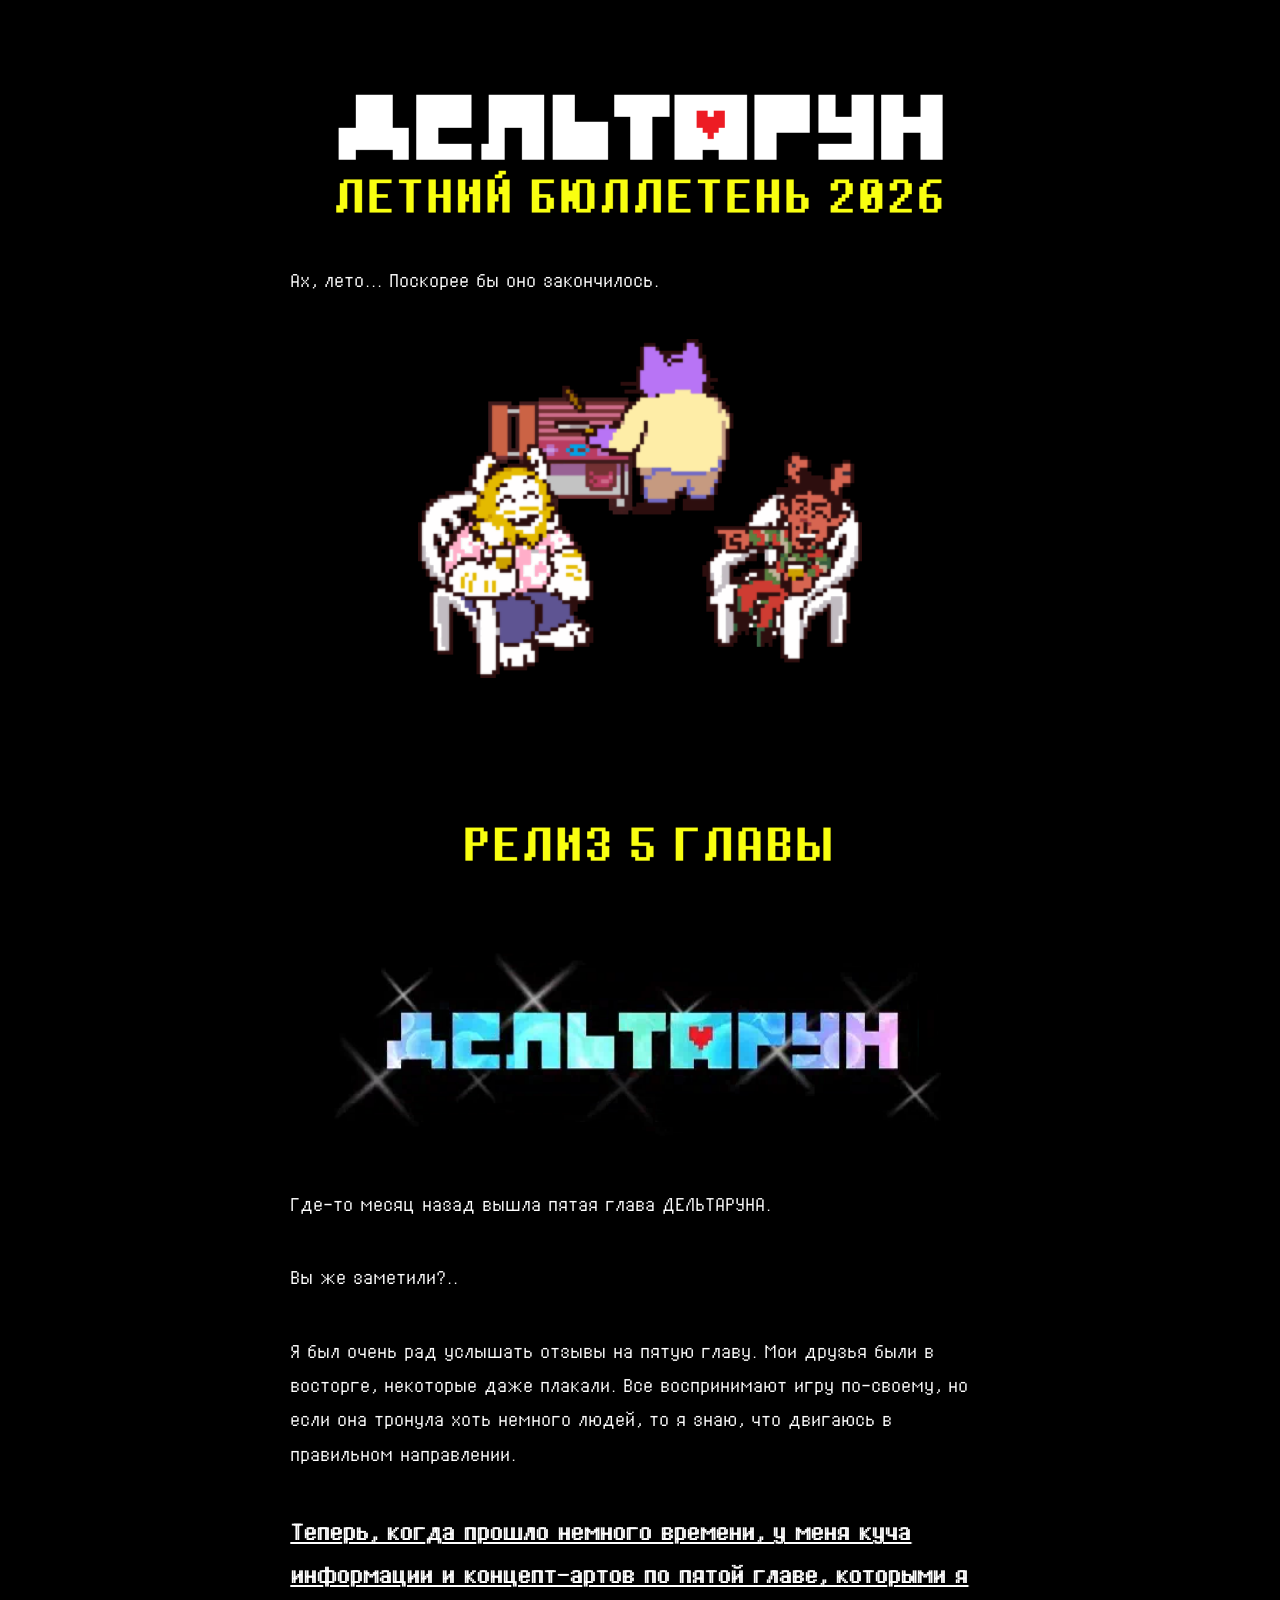
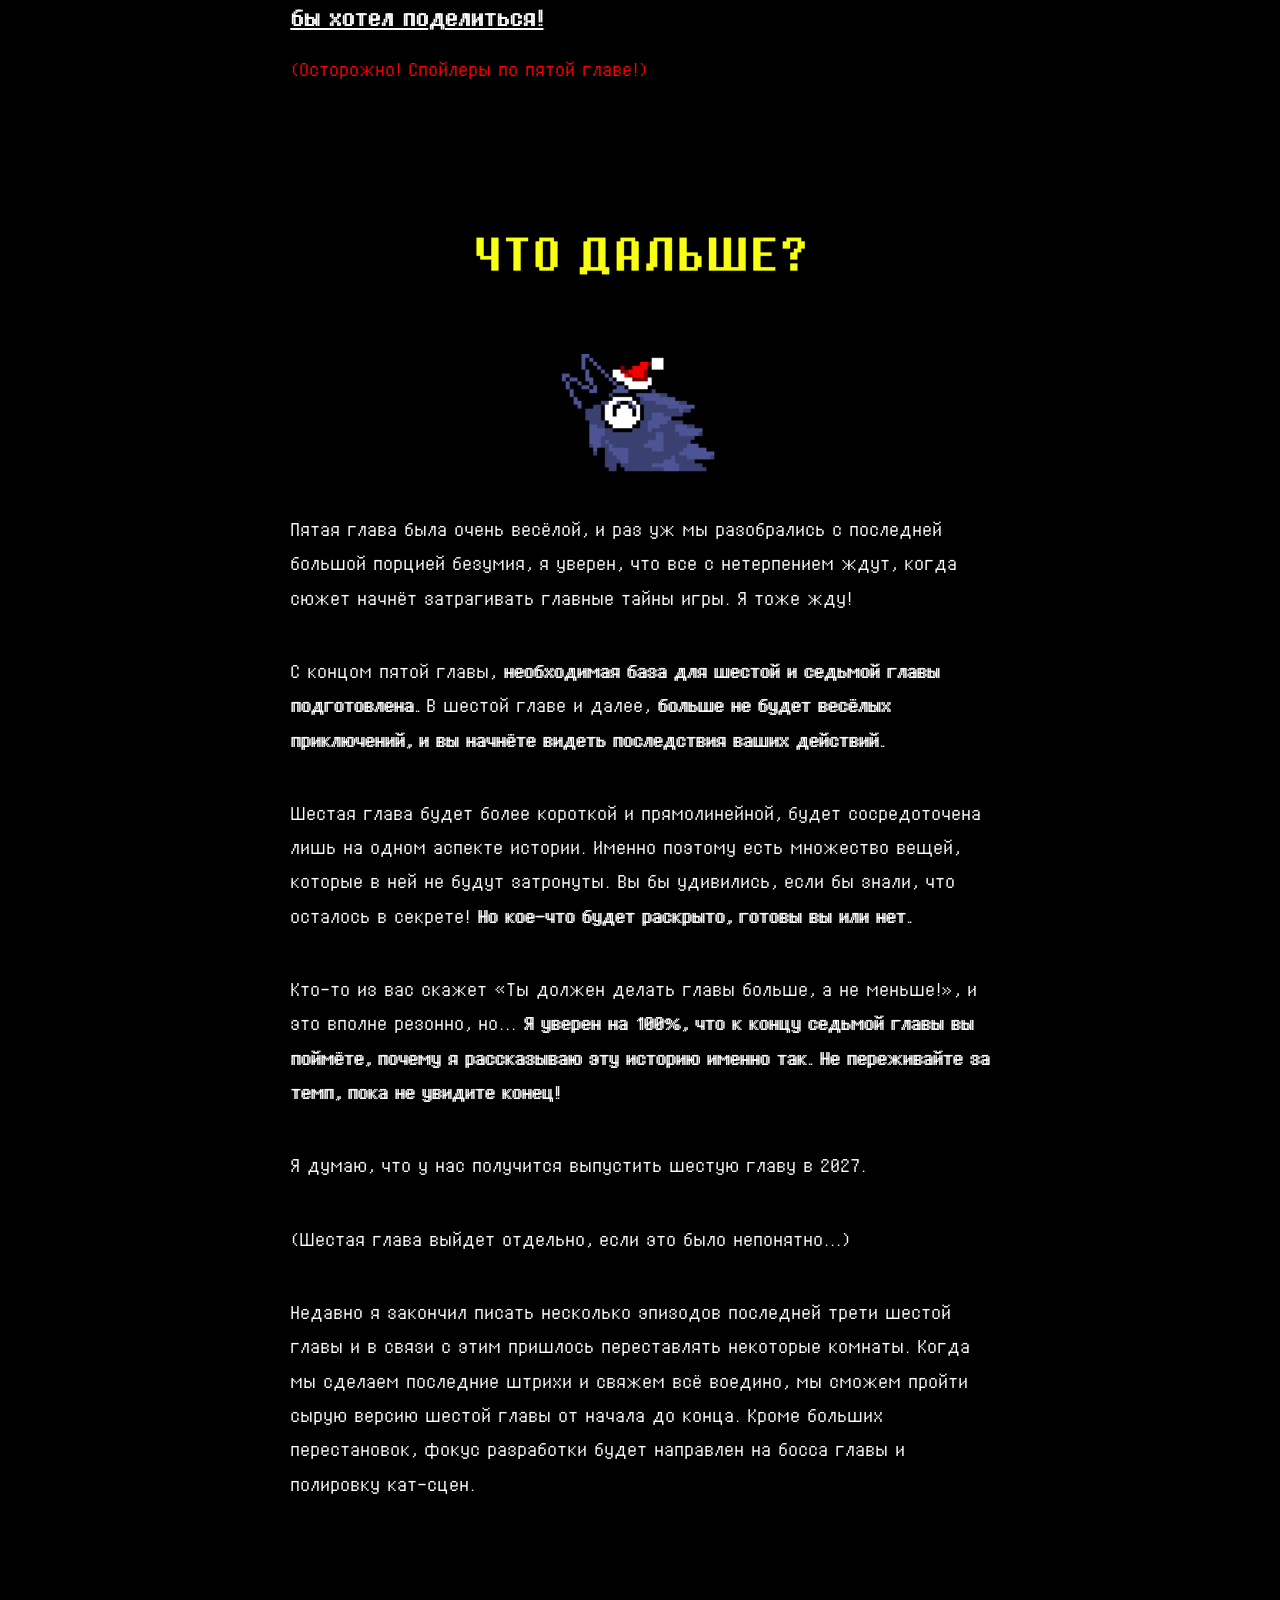
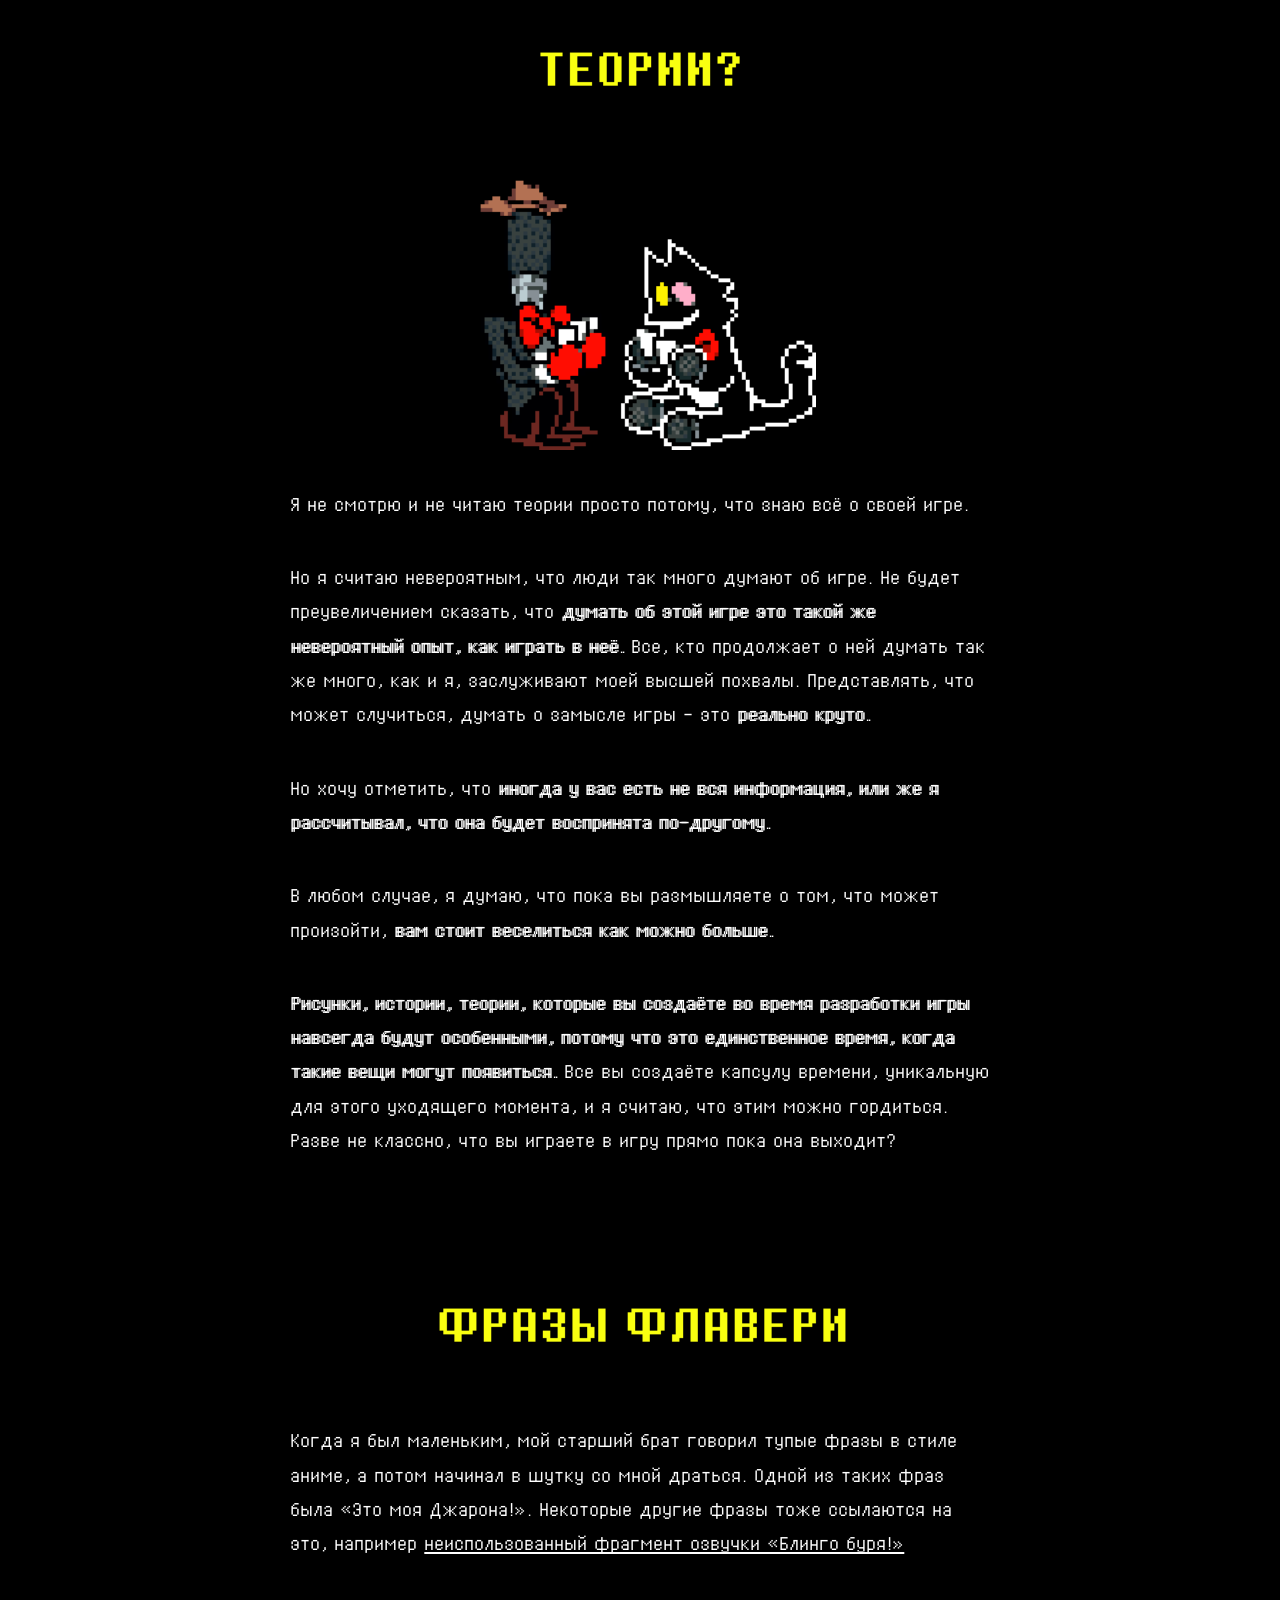
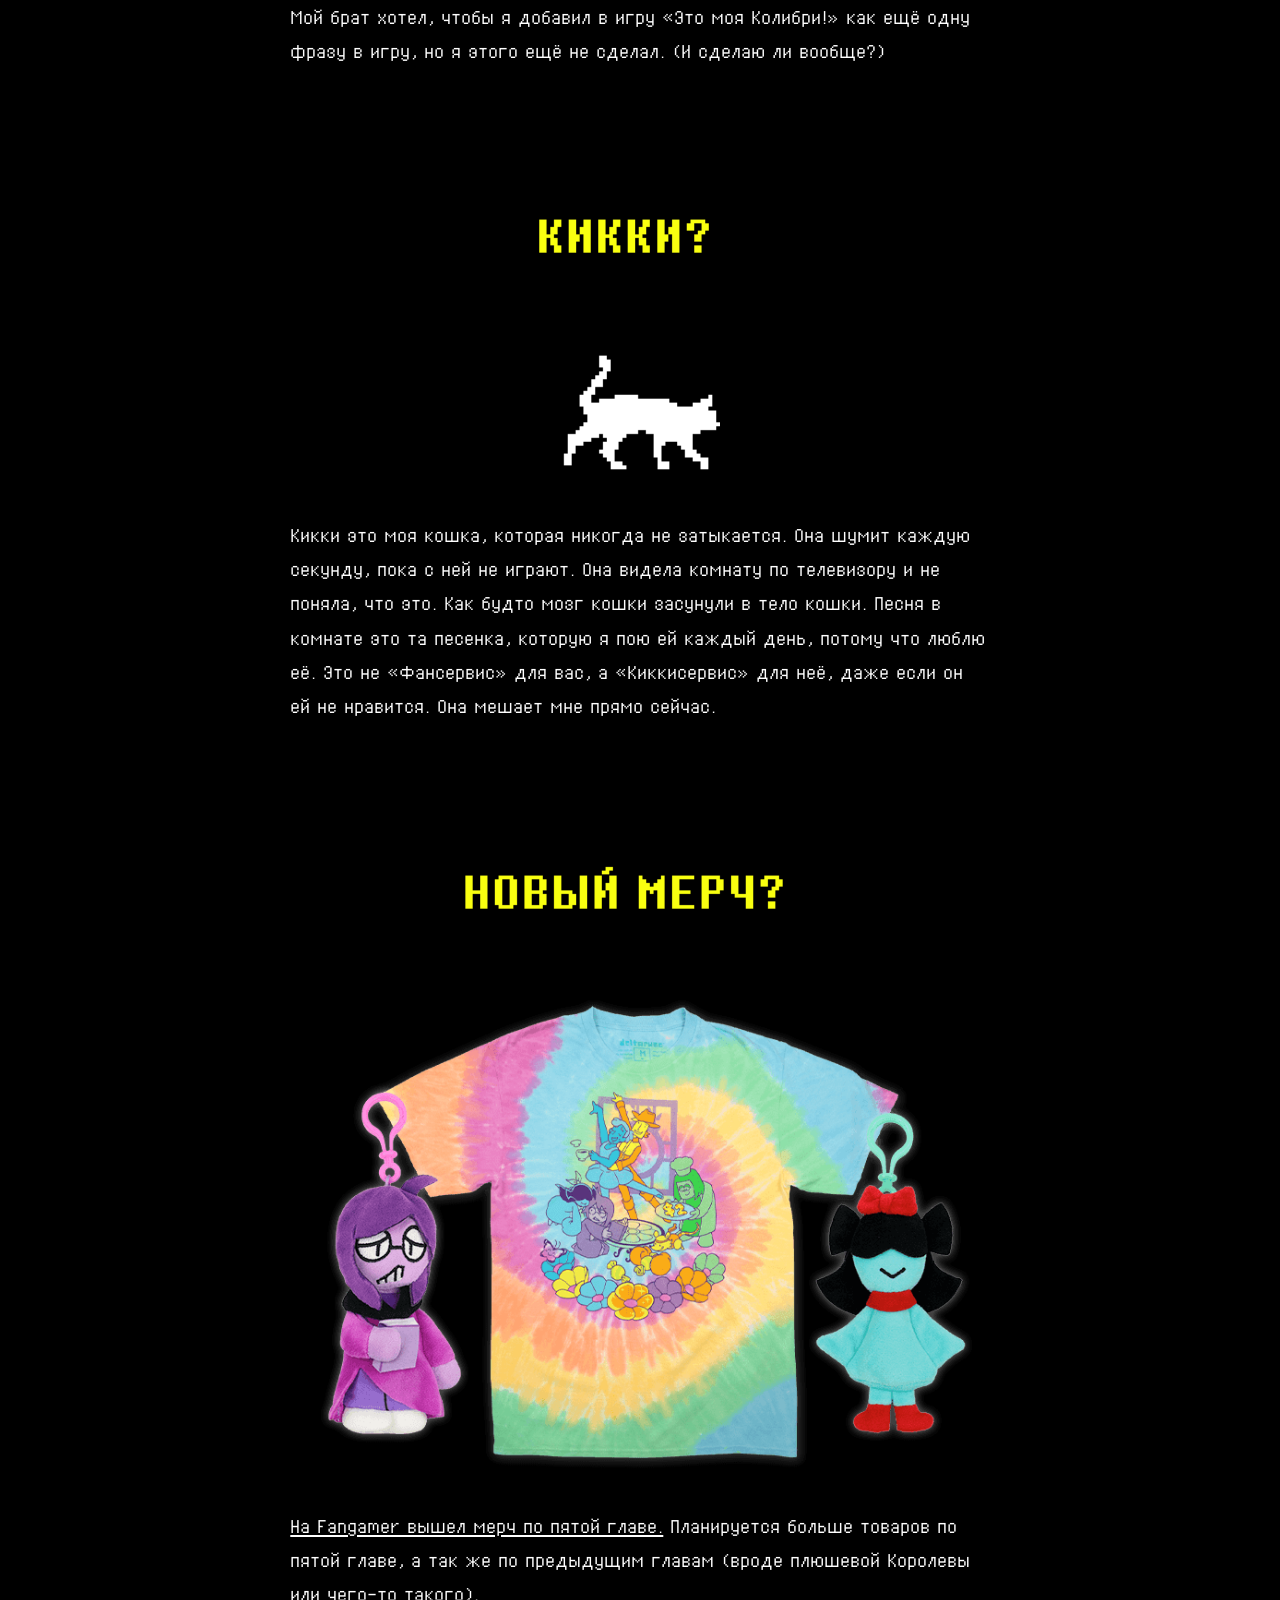
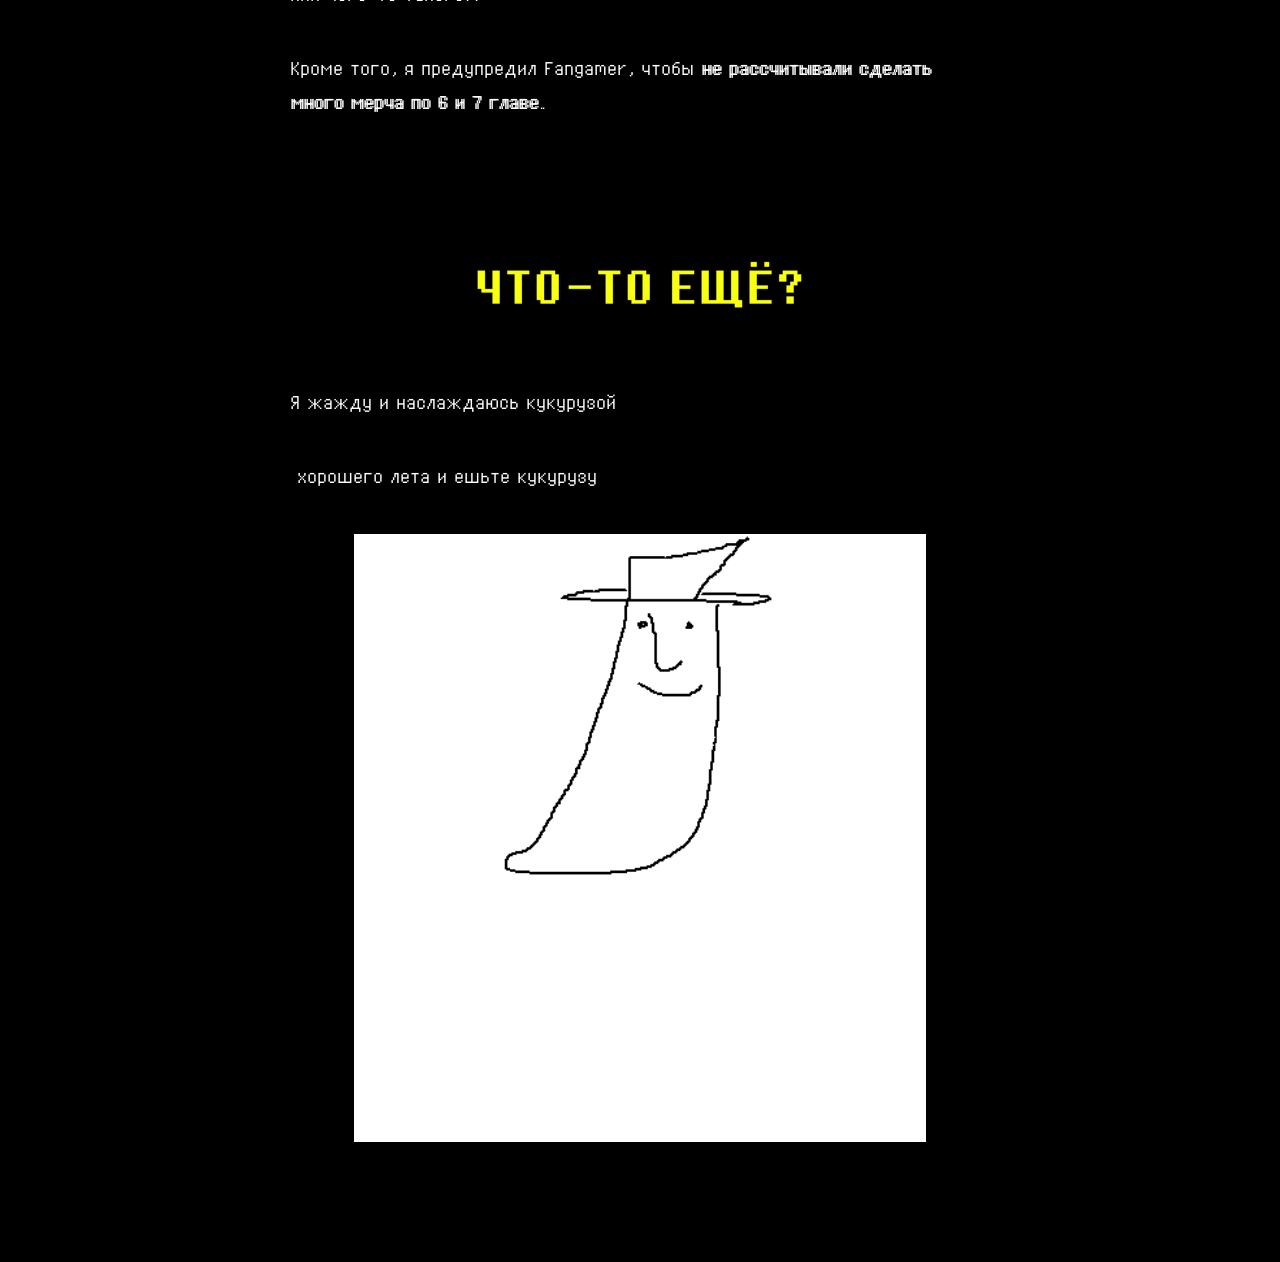
==== commit 9ecab71b: "фикс размера" ====
--- a/index.html
+++ b/index.html
@@ -67,7 +67,6 @@
       p, ul li, ol li {
         color: #ffffff;
         line-height: 1.5;
-        font-size: 16px;
         margin-top: 15px;
         margin-left: 0;
         margin-right: 0;
--- a/index_files/index.VF3ITDXF.css
+++ b/index_files/index.VF3ITDXF.css
@@ -1,7 +1,6 @@
 *,:after,:before{border:0 solid #e5e7eb;box-sizing:border-box}:after,:before{--tw-content:""}html{-webkit-text-size-adjust:100%;font-feature-settings:normal;font-family:ui-sans-serif,system-ui,-apple-system,Segoe UI,Roboto,Ubuntu,Cantarell,Noto Sans,sans-serif,BlinkMacSystemFont,Helvetica Neue,Arial,Apple Color Emoji,Segoe UI Emoji,Segoe UI Symbol,Noto Color Emoji;line-height:1.5;-moz-tab-size:4;-o-tab-size:4;tab-size:4}body{line-height:inherit}hr{border-top-width:1px;color:inherit;height:0}abbr:where([title]){text-decoration:underline;-webkit-text-decoration:underline dotted currentColor;text-decoration:underline dotted currentColor}h1,h2,h3,h4,h5,h6{font-size:inherit;font-weight:inherit}a{color:inherit;text-decoration:inherit}b,strong{font-weight:bolder}code,kbd,pre,samp{font-family:ui-monospace,SFMono-Regular,Menlo,Monaco,Consolas,Liberation Mono,Courier New,monospace;font-size:1em}small{font-size:80%}sub,sup{font-size:75%;line-height:0;position:relative;vertical-align:baseline}sub{bottom:-.25em}sup{top:-.5em}table{border-collapse:collapse;border-color:inherit;text-indent:0}button,input,optgroup,select,textarea{color:inherit;font-family:inherit;font-size:100%;font-weight:inherit;line-height:inherit;margin:0;padding:0}button,select{text-transform:none}[type=button],[type=reset],[type=submit],button{-webkit-appearance:button;background-color:transparent;background-image:none}:-moz-focusring{outline:auto}:-moz-ui-invalid{box-shadow:none}progress{vertical-align:baseline}::-webkit-inner-spin-button,::-webkit-outer-spin-button{height:auto}[type=search]{-webkit-appearance:textfield;outline-offset:-2px}::-webkit-search-decoration{-webkit-appearance:none}::-webkit-file-upload-button{-webkit-appearance:button;font:inherit}summary{display:list-item}blockquote,dd,dl,figure,h1,h2,h3,h4,h5,h6,hr,p,pre{margin:0}fieldset{margin:0}fieldset,legend{padding:0}menu,ol,ul{list-style:none;margin:0;padding:0}textarea{resize:vertical}input::-moz-placeholder,textarea::-moz-placeholder{color:#9ca3af;opacity:1}input::placeholder,textarea::placeholder{color:#9ca3af;opacity:1}[role=button],button{cursor:pointer}:disabled{cursor:default}audio,canvas,embed,iframe,img,object,svg,video{display:block;vertical-align:middle}img,video{height:auto;max-width:100%}[hidden]{display:none}*,:after,:before{--tw-border-spacing-x:0;--tw-border-spacing-y:0;--tw-translate-x:0;--tw-translate-y:0;--tw-rotate:0;--tw-skew-x:0;--tw-skew-y:0;--tw-scale-x:1;--tw-scale-y:1;--tw-pan-x: ;--tw-pan-y: ;--tw-pinch-zoom: ;--tw-scroll-snap-strictness:proximity;--tw-ordinal: ;--tw-slashed-zero: ;--tw-numeric-figure: ;--tw-numeric-spacing: ;--tw-numeric-fraction: ;--tw-ring-inset: ;--tw-ring-offset-width:0px;--tw-ring-offset-color:#fff;--tw-ring-color:rgba(59,130,246,.5);--tw-ring-offset-shadow:0 0 transparent;--tw-ring-shadow:0 0 transparent;--tw-shadow:0 0 transparent;--tw-shadow-colored:0 0 transparent;--tw-blur: ;--tw-brightness: ;--tw-contrast: ;--tw-grayscale: ;--tw-hue-rotate: ;--tw-invert: ;--tw-saturate: ;--tw-sepia: ;--tw-drop-shadow: ;--tw-backdrop-blur: ;--tw-backdrop-brightness: ;--tw-backdrop-contrast: ;--tw-backdrop-grayscale: ;--tw-backdrop-hue-rotate: ;--tw-backdrop-invert: ;--tw-backdrop-opacity: ;--tw-backdrop-saturate: ;--tw-backdrop-sepia: }::backdrop{--tw-border-spacing-x:0;--tw-border-spacing-y:0;--tw-translate-x:0;--tw-translate-y:0;--tw-rotate:0;--tw-skew-x:0;--tw-skew-y:0;--tw-scale-x:1;--tw-scale-y:1;--tw-pan-x: ;--tw-pan-y: ;--tw-pinch-zoom: ;--tw-scroll-snap-strictness:proximity;--tw-ordinal: ;--tw-slashed-zero: ;--tw-numeric-figure: ;--tw-numeric-spacing: ;--tw-numeric-fraction: ;--tw-ring-inset: ;--tw-ring-offset-width:0px;--tw-ring-offset-color:#fff;--tw-ring-color:rgba(59,130,246,.5);--tw-ring-offset-shadow:0 0 transparent;--tw-ring-shadow:0 0 transparent;--tw-shadow:0 0 transparent;--tw-shadow-colored:0 0 transparent;--tw-blur: ;--tw-brightness: ;--tw-contrast: ;--tw-grayscale: ;--tw-hue-rotate: ;--tw-invert: ;--tw-saturate: ;--tw-sepia: ;--tw-drop-shadow: ;--tw-backdrop-blur: ;--tw-backdrop-brightness: ;--tw-backdrop-contrast: ;--tw-backdrop-grayscale: ;--tw-backdrop-hue-rotate: ;--tw-backdrop-invert: ;--tw-backdrop-opacity: ;--tw-backdrop-saturate: ;--tw-backdrop-sepia: }.container{width:100%}@media (min-width:640px){.container{max-width:640px}}@media (min-width:768px){.container{max-width:768px}}@media (min-width:1024px){.container{max-width:1024px}}@media (min-width:1280px){.container{max-width:1280px}}@media (min-width:1536px){.container{max-width:1536px}}.sr-only{clip:rect(0,0,0,0);border-width:0;height:1px;margin:-1px;overflow:hidden;padding:0;position:absolute;white-space:nowrap;width:1px}.pointer-events-none{pointer-events:none}.static{position:static}.fixed{position:fixed}.absolute{position:absolute}.relative{position:relative}.sticky{position:sticky}.bottom-0{bottom:0}.bottom-12{bottom:3rem}.left-0{left:0}.right-0{right:0}.right-2{right:.5rem}.top-0{top:0}.z-0{z-index:0}.z-10{z-index:10}.z-20{z-index:20}.z-30{z-index:30}.order-first{order:-9999}.col-span-2{grid-column:span 2/span 2}.col-span-4{grid-column:span 4/span 4}.col-span-5{grid-column:span 5/span 5}.col-span-6{grid-column:span 6/span 6}.mx-auto{margin-left:auto;margin-right:auto}.my-10{margin-bottom:2.5rem;margin-top:2.5rem}.my-12{margin-bottom:3rem;margin-top:3rem}.my-16{margin-bottom:4rem;margin-top:4rem}.my-2{margin-bottom:.5rem;margin-top:.5rem}.my-20{margin-bottom:5rem;margin-top:5rem}.my-4{margin-bottom:1rem;margin-top:1rem}.my-6{margin-bottom:1.5rem;margin-top:1.5rem}.my-8{margin-bottom:2rem;margin-top:2rem}.-mb-2{margin-bottom:-.5rem}.-ml-8{margin-left:-2rem}.-mr-8{margin-right:-2rem}.-mt-10{margin-top:-2.5rem}.-mt-4{margin-top:-1rem}.-mt-6{margin-top:-1.5rem}.mb-1{margin-bottom:.25rem}.mb-10{margin-bottom:2.5rem}.mb-12{margin-bottom:3rem}.mb-16{margin-bottom:4rem}.mb-2{margin-bottom:.5rem}.mb-20{margin-bottom:5rem}.mb-24{margin-bottom:6rem}.mb-3{margin-bottom:.75rem}.mb-32{margin-bottom:8rem}.mb-4{margin-bottom:1rem}.mb-6{margin-bottom:1.5rem}.mb-64{margin-bottom:16rem}.mb-8{margin-bottom:2rem}.ml-16{margin-left:4rem}.mr-0{margin-right:0}.mr-12{margin-right:3rem}.mr-24{margin-right:6rem}.mr-48{margin-right:12rem}.mt-1{margin-top:.25rem}.mt-12{margin-top:3rem}.mt-16{margin-top:4rem}.mt-2{margin-top:.5rem}.mt-20{margin-top:5rem}.mt-24{margin-top:6rem}.mt-3{margin-top:.75rem}.mt-32{margin-top:8rem}.mt-4{margin-top:1rem}.mt-48{margin-top:12rem}.mt-6{margin-top:1.5rem}.mt-8{margin-top:2rem}.mt-\[-1px\]{margin-top:-1px}.block{display:block}.inline-block{display:inline-block}.inline{display:inline}.flex{display:flex}.table{display:table}.grid{display:grid}.\!hidden{display:none!important}.hidden{display:none}.aspect-\[4\/3\]{aspect-ratio:4/3}.aspect-square{aspect-ratio:1/1}.aspect-video{aspect-ratio:16/9}.h-1{height:.25rem}.h-10{height:2.5rem}.h-12{height:3rem}.h-24{height:6rem}.h-48{height:12rem}.h-56{height:14rem}.h-80{height:20rem}.h-\[100vh\]{height:100vh}.h-\[300vh\]{height:300vh}.h-fit{height:-moz-fit-content;height:fit-content}.max-h-96{max-height:24rem}.max-h-full{max-height:100%}.min-h-\[300px\]{min-height:300px}.min-h-screen{min-height:100vh}.w-1{width:.25rem}.w-12{width:3rem}.w-16{width:4rem}.w-20{width:5rem}.w-24{width:6rem}.w-32{width:8rem}.w-36{width:9rem}.w-52{width:13rem}.w-80{width:20rem}.w-96{width:24rem}.w-\[36rem\]{width:36rem}.w-\[40rem\]{width:40rem}.w-fit{width:-moz-fit-content;width:fit-content}.w-full{width:100%}.min-w-fit{min-width:-moz-fit-content;min-width:fit-content}.min-w-full{min-width:100%}.max-w-2xl{max-width:42rem}.max-w-4xl{max-width:56rem}.max-w-\[600px\]{max-width:600px}.max-w-full{max-width:100%}.max-w-md{max-width:28rem}.max-w-prose{max-width:65ch}.max-w-screen-lg{max-width:1024px}.max-w-screen-md{max-width:768px}.max-w-sm{max-width:24rem}.max-w-xl{max-width:36rem}.flex-1{flex:1 1}.flex-shrink-0{flex-shrink:0}.shrink{flex-shrink:1}.grow{flex-grow:1}.transform{transform:translate(var(--tw-translate-x),var(--tw-translate-y)) rotate(var(--tw-rotate)) skew(var(--tw-skew-x)) skewY(var(--tw-skew-y)) scaleX(var(--tw-scale-x)) scaleY(var(--tw-scale-y))}@keyframes fade{0%{opacity:0}to{opacity:1}}.animate-fade-slow{animation:fade 3s ease-out}.animate-note{animation:note .75s cubic-bezier(1,0,1,1.27) forwards}.cursor-pointer{cursor:pointer}.cursor-zoom-in{cursor:zoom-in}.resize{resize:both}.list-inside{list-style-position:inside}.list-disc{list-style-type:disc}.grid-cols-2{grid-template-columns:repeat(2,minmax(0,1fr))}.grid-cols-3{grid-template-columns:repeat(3,minmax(0,1fr))}.flex-row{flex-direction:row}.flex-col{flex-direction:column}.items-start{align-items:flex-start}.items-end{align-items:flex-end}.items-center{align-items:center}.items-stretch{align-items:stretch}.justify-start{justify-content:flex-start}.justify-end{justify-content:flex-end}.justify-center{justify-content:center}.justify-between{justify-content:space-between}.justify-around{justify-content:space-around}.gap-1{gap:.25rem}.gap-2{gap:.5rem}.gap-3{gap:.75rem}.gap-4{gap:1rem}.gap-6{gap:1.5rem}.gap-x-2{-moz-column-gap:.5rem;column-gap:.5rem}.gap-x-4{-moz-column-gap:1rem;column-gap:1rem}.gap-x-8{-moz-column-gap:2rem;column-gap:2rem}.gap-y-16{row-gap:4rem}.gap-y-2{row-gap:.5rem}.gap-y-4{row-gap:1rem}.gap-y-6{row-gap:1.5rem}.gap-y-8{row-gap:2rem}.self-end{align-self:flex-end}.self-center{align-self:center}.overflow-hidden{overflow:hidden}.break-words{word-wrap:break-word}.rounded-2xl{border-radius:1rem}.rounded-full{border-radius:9999px}.rounded-md{border-radius:.375rem}.rounded-xl{border-radius:.75rem}.border{border-width:1px}.border-4{border-width:4px}.border-\[1px\]{border-width:1px}.border-\[5px\]{border-width:5px}.border-y{border-bottom-width:1px;border-top-width:1px}.border-t{border-top-width:1px}.\!border-blue-600{--tw-border-opacity:1!important;border-color:rgba(37,99,235,var(--tw-border-opacity))!important}.border-\[\#2D4052\]{--tw-border-opacity:1;border-color:rgba(45,64,82,var(--tw-border-opacity))}.border-black\/20{border-color:#0003}.border-gray-700{--tw-border-opacity:1;border-color:rgba(55,65,81,var(--tw-border-opacity))}.border-white{--tw-border-opacity:1;border-color:rgba(255,255,255,var(--tw-border-opacity))}.border-t-gray-800{--tw-border-opacity:1;border-top-color:rgba(31,41,55,var(--tw-border-opacity))}.bg-\[\#0094f8\]{--tw-bg-opacity:1;background-color:rgba(0,148,248,var(--tw-bg-opacity))}.bg-\[\#0370EC\]{--tw-bg-opacity:1;background-color:rgba(3,112,236,var(--tw-bg-opacity))}.bg-black{--tw-bg-opacity:1;background-color:rgba(0,0,0,var(--tw-bg-opacity))}.bg-black\/10{background-color:#0000001a}.bg-cyan-600{--tw-bg-opacity:1;background-color:rgba(8,145,178,var(--tw-bg-opacity))}.bg-gray-500{--tw-bg-opacity:1;background-color:rgba(107,114,128,var(--tw-bg-opacity))}.bg-green-600{--tw-bg-opacity:1;background-color:rgba(22,163,74,var(--tw-bg-opacity))}.bg-purple-600{--tw-bg-opacity:1;background-color:rgba(147,51,234,var(--tw-bg-opacity))}.bg-white{--tw-bg-opacity:1;background-color:rgba(255,255,255,var(--tw-bg-opacity))}.bg-\[url\(\'\/assets\/girl\/images\/clouds-left\.png\'\)\]{background-image:url(/assets/girl/images/clouds-left.png)}.bg-\[url\(\'\/assets\/girl\/images\/clouds-right\.png\'\)\]{background-image:url(/assets/girl/images/clouds-right.png)}.bg-\[url\(\'\/assets\/girl\/images\/mtl-1\.png\'\)\]{background-image:url(/assets/girl/images/mtl-1.png)}.bg-\[url\(\'\/assets\/girl\/images\/mtr-1\.png\'\)\]{background-image:url(/assets/girl/images/mtr-1.png)}.bg-\[url\(\'\/assets\/show\/images\/credits-border-mobile\.png\'\)\]{background-image:url(/assets/show/images/credits-border-mobile.png)}.bg-gradient-to-b{background-image:linear-gradient(to bottom,var(--tw-gradient-stops))}.from-\[\#1DC560\]{--tw-gradient-from:#1dc560;--tw-gradient-to:rgba(29,197,96,0);--tw-gradient-stops:var(--tw-gradient-from),var(--tw-gradient-to)}.from-\[\#1EC560\]{--tw-gradient-from:#1ec560;--tw-gradient-to:rgba(30,197,96,0);--tw-gradient-stops:var(--tw-gradient-from),var(--tw-gradient-to)}.from-\[\#303131\]{--tw-gradient-from:#303131;--tw-gradient-to:rgba(48,49,49,0);--tw-gradient-stops:var(--tw-gradient-from),var(--tw-gradient-to)}.from-\[\#312F32\]{--tw-gradient-from:#312f32;--tw-gradient-to:rgba(49,47,50,0);--tw-gradient-stops:var(--tw-gradient-from),var(--tw-gradient-to)}.from-\[\#4716A2\]{--tw-gradient-from:#4716a2;--tw-gradient-to:rgba(71,22,162,0);--tw-gradient-stops:var(--tw-gradient-from),var(--tw-gradient-to)}.from-\[\#DD2349\]{--tw-gradient-from:#dd2349;--tw-gradient-to:rgba(221,35,73,0);--tw-gradient-stops:var(--tw-gradient-from),var(--tw-gradient-to)}.from-\[\#DF22CC\]{--tw-gradient-from:#df22cc;--tw-gradient-to:rgba(223,34,204,0);--tw-gradient-stops:var(--tw-gradient-from),var(--tw-gradient-to)}.from-\[\#E22476\]{--tw-gradient-from:#e22476;--tw-gradient-to:rgba(226,36,118,0);--tw-gradient-stops:var(--tw-gradient-from),var(--tw-gradient-to)}.from-\[\#E32423\]{--tw-gradient-from:#e32423;--tw-gradient-to:rgba(227,36,35,0);--tw-gradient-stops:var(--tw-gradient-from),var(--tw-gradient-to)}.from-\[\#E3C023\]{--tw-gradient-from:#e3c023;--tw-gradient-to:rgba(227,192,35,0);--tw-gradient-stops:var(--tw-gradient-from),var(--tw-gradient-to)}.from-\[\#ECC647\]{--tw-gradient-from:#ecc647;--tw-gradient-to:rgba(236,198,71,0);--tw-gradient-stops:var(--tw-gradient-from),var(--tw-gradient-to)}.to-\[\#0D8C42\]{--tw-gradient-to:#0d8c42}.to-\[\#118B42\]{--tw-gradient-to:#118b42}.to-\[\#202020\]{--tw-gradient-to:#202020}.to-\[\#2F0C71\]{--tw-gradient-to:#2f0c71}.to-\[\#A11432\]{--tw-gradient-to:#a11432}.to-\[\#A11452\]{--tw-gradient-to:#a11452}.to-\[\#A21515\]{--tw-gradient-to:#a21515}.to-\[\#A28916\]{--tw-gradient-to:#a28916}.to-\[\#A41595\]{--tw-gradient-to:#a41595}.to-\[\#BB8917\]{--tw-gradient-to:#bb8917}.bg-\[length\:100\%_100\%\]{background-size:100% 100%}.bg-cover{background-size:cover}.bg-left{background-position:0}.bg-left-bottom{background-position:0 100%}.bg-right{background-position:100%}.bg-right-bottom{background-position:100% 100%}.bg-no-repeat{background-repeat:no-repeat}.bg-repeat-x{background-repeat:repeat-x}.object-contain{-o-object-fit:contain;object-fit:contain}.object-cover{-o-object-fit:cover;object-fit:cover}.p-2{padding:.5rem}.p-3{padding:.75rem}.p-4{padding:1rem}.p-8{padding:2rem}.px-1{padding-left:.25rem;padding-right:.25rem}.px-10{padding-left:2.5rem;padding-right:2.5rem}.px-16{padding-left:4rem;padding-right:4rem}.px-2{padding-left:.5rem;padding-right:.5rem}.px-4{padding-left:1rem;padding-right:1rem}.px-8{padding-left:2rem;padding-right:2rem}.py-1{padding-bottom:.25rem;padding-top:.25rem}.py-2{padding-bottom:.5rem;padding-top:.5rem}.py-20{padding-bottom:5rem;padding-top:5rem}.py-3{padding-bottom:.75rem;padding-top:.75rem}.py-32{padding-bottom:8rem;padding-top:8rem}.py-4{padding-bottom:1rem;padding-top:1rem}.py-6{padding-bottom:1.5rem;padding-top:1.5rem}.py-8{padding-bottom:2rem;padding-top:2rem}.pb-10{padding-bottom:2.5rem}.pb-24{padding-bottom:6rem}.pb-32{padding-bottom:8rem}.pb-36{padding-bottom:9rem}.pb-40{padding-bottom:10rem}.pb-6{padding-bottom:1.5rem}.pl-2{padding-left:.5rem}.pl-4{padding-left:1rem}.pr-1{padding-right:.25rem}.pt-1{padding-top:.25rem}.pt-20{padding-top:5rem}.pt-24{padding-top:6rem}.pt-8{padding-top:2rem}.text-left{text-align:left}.text-center{text-align:center}.text-right{text-align:right}.font-\[\'english\'\]{font-family:english}.font-\[\'english-small-caps\'\]{font-family:english-small-caps}.font-sans{font-family:ui-sans-serif,system-ui,-apple-system,Segoe UI,Roboto,Ubuntu,Cantarell,Noto Sans,sans-serif,BlinkMacSystemFont,Helvetica Neue,Arial,Apple Color Emoji,Segoe UI Emoji,Segoe UI Symbol,Noto Color Emoji}.text-2xl{font-size:1.5rem;line-height:2rem}.text-3xl{font-size:1.875rem;line-height:2.25rem}.text-4xl{font-size:2.25rem;line-height:2.5rem}.text-5xl{font-size:3rem;line-height:1}.text-6xl{font-size:3.75rem;line-height:1}.text-lg{font-size:1.125rem;line-height:1.75rem}.text-sm{font-size:.875rem;line-height:1.25rem}.text-xl{font-size:1.25rem;line-height:1.75rem}.text-xs{font-size:.75rem;line-height:1rem}.uppercase{text-transform:uppercase}.lowercase{text-transform:lowercase}.italic{font-style:italic}.leading-4{line-height:1rem}.leading-8{line-height:2rem}.tracking-wide{letter-spacing:.025em}.\!text-blue-600{--tw-text-opacity:1!important;color:rgba(37,99,235,var(--tw-text-opacity))!important}.\!text-white{--tw-text-opacity:1!important;color:rgba(255,255,255,var(--tw-text-opacity))!important}.text-\[\#860000\]{--tw-text-opacity:1;color:rgba(134,0,0,var(--tw-text-opacity))}.text-\[\#ECC647\]{--tw-text-opacity:1;color:rgba(236,198,71,var(--tw-text-opacity))}.text-black{--tw-text-opacity:1;color:rgba(0,0,0,var(--tw-text-opacity))}.text-blue-500{--tw-text-opacity:1;color:rgba(59,130,246,var(--tw-text-opacity))}.text-fuchsia-200{--tw-text-opacity:1;color:rgba(245,208,254,var(--tw-text-opacity))}.text-fuchsia-400{--tw-text-opacity:1;color:rgba(232,121,249,var(--tw-text-opacity))}.text-gray-200{--tw-text-opacity:1;color:rgba(229,231,235,var(--tw-text-opacity))}.text-gray-400{--tw-text-opacity:1;color:rgba(156,163,175,var(--tw-text-opacity))}.text-gray-500{--tw-text-opacity:1;color:rgba(107,114,128,var(--tw-text-opacity))}.text-purple-200{--tw-text-opacity:1;color:rgba(233,213,255,var(--tw-text-opacity))}.text-purple-400{--tw-text-opacity:1;color:rgba(192,132,252,var(--tw-text-opacity))}.text-red-200{--tw-text-opacity:1;color:rgba(254,202,202,var(--tw-text-opacity))}.text-red-400{--tw-text-opacity:1;color:rgba(248,113,113,var(--tw-text-opacity))}.text-red-500{--tw-text-opacity:1;color:rgba(239,68,68,var(--tw-text-opacity))}.text-teal-200{--tw-text-opacity:1;color:rgba(153,246,228,var(--tw-text-opacity))}.text-teal-400{--tw-text-opacity:1;color:rgba(45,212,191,var(--tw-text-opacity))}.text-teal-500{--tw-text-opacity:1;color:rgba(20,184,166,var(--tw-text-opacity))}.text-transparent{color:transparent}.text-violet-300{--tw-text-opacity:1;color:rgba(196,181,253,var(--tw-text-opacity))}.text-white{--tw-text-opacity:1;color:rgba(255,255,255,var(--tw-text-opacity))}.text-yellow-200{--tw-text-opacity:1;color:rgba(254,240,138,var(--tw-text-opacity))}.text-yellow-300{--tw-text-opacity:1;color:rgba(253,224,71,var(--tw-text-opacity))}.text-yellow-400{--tw-text-opacity:1;color:rgba(250,204,21,var(--tw-text-opacity))}.underline{text-decoration-line:underline}.opacity-0{opacity:0}.shadow{--tw-shadow:0 1px 3px 0 rgba(0,0,0,.1),0 1px 2px -1px rgba(0,0,0,.1);--tw-shadow-colored:0 1px 3px 0 var(--tw-shadow-color),0 1px 2px -1px var(--tw-shadow-color)}.shadow,.shadow-\[0_100vh_0_0_\#000000\]{box-shadow:0 0 transparent,0 0 transparent,var(--tw-shadow);box-shadow:var(--tw-ring-offset-shadow,0 0 transparent),var(--tw-ring-shadow,0 0 transparent),var(--tw-shadow)}.shadow-\[0_100vh_0_0_\#000000\]{--tw-shadow:0 100vh 0 0 #000;--tw-shadow-colored:0 100vh 0 0 var(--tw-shadow-color)}.shadow-\[4px_4px_0_0_rgba\(0\,0\,0\,0\.3\)\]{--tw-shadow:4px 4px 0 0 rgba(0,0,0,.3);--tw-shadow-colored:4px 4px 0 0 var(--tw-shadow-color)}.shadow-\[4px_4px_0_0_rgba\(0\,0\,0\,0\.3\)\],.shadow-\[4px_4px_10px_0_rgba\(0\,0\,0\,0\.4\)\]{box-shadow:0 0 transparent,0 0 transparent,var(--tw-shadow);box-shadow:var(--tw-ring-offset-shadow,0 0 transparent),var(--tw-ring-shadow,0 0 transparent),var(--tw-shadow)}.shadow-\[4px_4px_10px_0_rgba\(0\,0\,0\,0\.4\)\]{--tw-shadow:4px 4px 10px 0 rgba(0,0,0,.4);--tw-shadow-colored:4px 4px 10px 0 var(--tw-shadow-color)}.shadow-cyan-500\/50{--tw-shadow-color:rgba(6,182,212,.5);--tw-shadow:var(--tw-shadow-colored)}.shadow-green-500\/50{--tw-shadow-color:rgba(34,197,94,.5);--tw-shadow:var(--tw-shadow-colored)}.shadow-purple-500\/50{--tw-shadow-color:rgba(168,85,247,.5);--tw-shadow:var(--tw-shadow-colored)}.outline{outline-style:solid}.ring{--tw-ring-offset-shadow:var(--tw-ring-inset) 0 0 0 var(--tw-ring-offset-width) var(--tw-ring-offset-color);--tw-ring-shadow:var(--tw-ring-inset) 0 0 0 calc(3px + var(--tw-ring-offset-width)) var(--tw-ring-color);box-shadow:var(--tw-ring-offset-shadow),var(--tw-ring-shadow),0 0 transparent;box-shadow:var(--tw-ring-offset-shadow),var(--tw-ring-shadow),var(--tw-shadow,0 0 transparent)}.blur{--tw-blur:blur(8px)}.blur,.drop-shadow-\[4px_4px_10px_rgba\(0\,0\,0\,0\.4\)\]{filter:var(--tw-blur) var(--tw-brightness) var(--tw-contrast) var(--tw-grayscale) var(--tw-hue-rotate) var(--tw-invert) var(--tw-saturate) var(--tw-sepia) var(--tw-drop-shadow)}.drop-shadow-\[4px_4px_10px_rgba\(0\,0\,0\,0\.4\)\]{--tw-drop-shadow:drop-shadow(4px 4px 10px rgba(0,0,0,.4))}.transition{transition-duration:.15s;transition-property:color,background-color,border-color,text-decoration-color,fill,stroke,opacity,box-shadow,transform,filter,-webkit-backdrop-filter;transition-property:color,background-color,border-color,text-decoration-color,fill,stroke,opacity,box-shadow,transform,filter,backdrop-filter;transition-property:color,background-color,border-color,text-decoration-color,fill,stroke,opacity,box-shadow,transform,filter,backdrop-filter,-webkit-backdrop-filter;transition-timing-function:cubic-bezier(.4,0,.2,1)}.transition-opacity{transition-duration:.15s;transition-property:opacity;transition-timing-function:cubic-bezier(.4,0,.2,1)}.transition-transform{transition-duration:.15s;transition-property:transform;transition-timing-function:cubic-bezier(.4,0,.2,1)}.\!duration-500{transition-duration:.5s!important}.\!duration-\[2000ms\]{transition-duration:2s!important}.duration-100{transition-duration:.1s}@font-face{font-display:swap;font-family:"8bitOperatorPlus-Bold";font-style:normal;font-weight:400;src:url(/assets/fonts/8bitOperatorPlus-Bold.eot?#iefix) format("embedded-opentype"),url(/assets/fonts/8bitOperatorPlus-Bold.woff) format("woff"),url(/assets/fonts/8bitOperatorPlus-Bold.ttf) format("truetype"),url(/assets/fonts/8bitOperatorPlus-Bold.svg#8bitOperatorPlus-Bold) format("svg")}@font-face{font-display:swap;font-family:"8bitOperatorPlus-Regular";font-style:normal;font-weight:400;src:url(/assets/fonts/8bitOperatorPlus-Regular.eot?#iefix) format("embedded-opentype"),url(/assets/fonts/8bitOperatorPlus-Regular.woff) format("woff"),url(/assets/fonts/8bitOperatorPlus-Regular.ttf) format("truetype"),url(/assets/fonts/8bitOperatorPlus-Regular.svg#8bitOperatorPlus-Bold) format("svg")}@font-face{font-display:swap;font-family:JF-Dot-Shinonome-14-Regular;font-style:normal;font-weight:400;src:url(/assets/fonts/JF-Dot-Shinonome-14-Regular.eot?#iefix) format("embedded-opentype"),url(/assets/fonts/JF-Dot-Shinonome-14-Regular.woff) format("woff"),url(/assets/fonts/JF-Dot-Shinonome-14-Regular.ttf) format("truetype"),url(/assets/fonts/JF-Dot-Shinonome-14-Regular.svg#JF-Dot-Shinonome-14-Regular) format("svg")}@font-face{font-display:swap;font-family:DePixel Schmal;font-style:normal;font-weight:400;src:url(/assets/fonts/depixelschmal.woff2) format("woff2"),url(/assets/fonts/depixelschmal.woff) format("woff"),url(/assets/fonts/depixelschmal.ttf) format("truetype")}@font-face{font-display:swap;font-family:DePixel Halbfett;font-style:normal;font-weight:400;src:url(/assets/fonts/depixelhalbfett.woff2) format("woff2"),url(/assets/fonts/depixelhalbfett.woff) format("woff"),url(/assets/fonts/depixelhalbfett.ttf) format("truetype")}html{position:relative}body{background:#000;color:#fff;font-family:"8bitOperatorPlus-Bold",monospace;margin:0;padding:0}.lazyload,.lazyloaded,.lazyloading{transition:opacity .1s ease-in}.lazyload,.lazyloading{opacity:0}.lazyloaded{opacity:1}.yellow{color:#f9ff10}.font-8bit-bold{font-family:"8bitOperatorPlus-Bold",monospace}.font-8bit-regular{font-family:"8bitOperatorPlus-Regular",monospace}.font-8bit-regular strong{font-family:"8bitOperatorPlus-Bold",monospace;font-weight:400}.font-8bit-japanese{font-family:JF-Dot-Shinonome-14-Regular,monospace}.font-pixel{font-family:DePixel Schmal,monospace}.font-pixel-bold{font-family:DePixel Halbfett,monospace}.rtl{direction:rtl}.pixel{image-rendering:pixelated}.smallcaps{font-feature-settings:"smcp";font-variant:small-caps}.pixel-shadow{box-shadow:4px 4px #666}#center{align-items:center;display:flex;height:100%;justify-content:center;overflow:hidden;width:100%}.text-shadow{text-shadow:1px 3px 2px rgba(0,0,0,.4)}.price-ribbon{-webkit-clip-path:polygon(0 0,100% 0,100% 100%,50% calc(100% - 15px),0 100%,0 0);clip-path:polygon(0 0,100% 0,100% 100%,50% calc(100% - 15px),0 100%,0 0)}.textbubble{border:1px solid #fff;border-radius:25px;line-height:1.25rem;padding:1.25rem 1rem;position:relative}.textbubble.left:before{border-bottom:1px solid #fff;border-left:1px solid #fff;left:-9px}.textbubble.left:before,.textbubble.right:before{background:#000;bottom:1.5rem;content:"";height:15px;position:absolute;transform:rotate(45deg);width:15px}.textbubble.right:before{border-right:1px solid #fff;border-top:1px solid #fff;right:-9px}@keyframes note{0%{offset-distance:0;offset-rotate:0deg;opacity:1}to{offset-distance:100%;offset-rotate:0deg;opacity:0}}.audio-player.playing .audio-player__title{color:#f9ff10!important}.hover\:scale-110:hover{--tw-scale-x:1.1;--tw-scale-y:1.1;transform:translate(var(--tw-translate-x),var(--tw-translate-y)) rotate(var(--tw-rotate)) skew(var(--tw-skew-x)) skewY(var(--tw-skew-y)) scaleX(var(--tw-scale-x)) scaleY(var(--tw-scale-y))}.hover\:bg-cyan-500:hover{--tw-bg-opacity:1;background-color:rgba(6,182,212,var(--tw-bg-opacity))}.hover\:bg-green-500:hover{--tw-bg-opacity:1;background-color:rgba(34,197,94,var(--tw-bg-opacity))}.hover\:bg-purple-500:hover{--tw-bg-opacity:1;background-color:rgba(168,85,247,var(--tw-bg-opacity))}.hover\:text-yellow-200:hover{--tw-text-opacity:1;color:rgba(254,240,138,var(--tw-text-opacity))}.hover\:underline:hover{text-decoration-line:underline}.hover\:opacity-80:hover{opacity:.8}.hover\:opacity-90:hover{opacity:.9}.active\:scale-95:active{--tw-scale-x:.95;--tw-scale-y:.95;transform:translate(var(--tw-translate-x),var(--tw-translate-y)) rotate(var(--tw-rotate)) skew(var(--tw-skew-x)) skewY(var(--tw-skew-y)) scaleX(var(--tw-scale-x)) scaleY(var(--tw-scale-y))}.active\:bg-cyan-700:active{--tw-bg-opacity:1;background-color:rgba(14,116,144,var(--tw-bg-opacity))}.active\:bg-green-700:active{--tw-bg-opacity:1;background-color:rgba(21,128,61,var(--tw-bg-opacity))}.active\:bg-purple-700:active{--tw-bg-opacity:1;background-color:rgba(126,34,206,var(--tw-bg-opacity))}.group.playing .group-\[\.playing\]\:opacity-100,.group.playing.playing-alt .group-\[\.playing\.playing-alt\]\:opacity-100{opacity:1}@media (min-width:640px){.sm\:flex-row{flex-direction:row}}@media (min-width:768px){.md\:right-4{right:1rem}.md\:order-last{order:9999}.md\:my-20{margin-bottom:5rem;margin-top:5rem}.md\:-mb-10{margin-bottom:-2.5rem}.md\:-mt-8{margin-top:-2rem}.md\:mb-0{margin-bottom:0}.md\:mb-12{margin-bottom:3rem}.md\:mb-16{margin-bottom:4rem}.md\:mb-20{margin-bottom:5rem}.md\:mb-5{margin-bottom:1.25rem}.md\:mb-8{margin-bottom:2rem}.md\:mr-1{margin-right:.25rem}.md\:mr-4{margin-right:1rem}.md\:block{display:block}.md\:\!inline-block{display:inline-block!important}.md\:inline-block{display:inline-block}.md\:grid{display:grid}.md\:hidden{display:none}.md\:h-96{height:24rem}.md\:h-\[28rem\]{height:28rem}.md\:h-\[32rem\]{height:32rem}.md\:h-auto{height:auto}.md\:w-32{width:8rem}.md\:w-36{width:9rem}.md\:w-40{width:10rem}.md\:w-auto{width:auto}.md\:min-w-\[180px\]{min-width:180px}.md\:max-w-lg{max-width:32rem}.md\:grid-cols-10{grid-template-columns:repeat(10,minmax(0,1fr))}.md\:grid-cols-2{grid-template-columns:repeat(2,minmax(0,1fr))}.md\:flex-row{flex-direction:row}.md\:gap-8{gap:2rem}.md\:border-x{border-left-width:1px;border-right-width:1px}.md\:bg-\[url\(\'\/assets\/show\/images\/credits-border\.png\'\)\]{background-image:url(/assets/show/images/credits-border.png)}.md\:p-12{padding:3rem}.md\:p-4{padding:1rem}.md\:p-8{padding:2rem}.md\:px-0{padding-left:0;padding-right:0}.md\:px-12{padding-left:3rem;padding-right:3rem}.md\:px-16{padding-left:4rem;padding-right:4rem}.md\:px-3{padding-left:.75rem;padding-right:.75rem}.md\:px-8{padding-left:2rem;padding-right:2rem}.md\:py-24{padding-bottom:6rem;padding-top:6rem}.md\:py-4{padding-bottom:1rem;padding-top:1rem}.md\:pb-8{padding-bottom:2rem}.md\:pr-20{padding-right:5rem}.md\:pt-2{padding-top:.5rem}.md\:text-center{text-align:center}.md\:text-2xl{font-size:1.5rem;line-height:2rem}.md\:text-3xl{font-size:1.875rem;line-height:2.25rem}.md\:text-4xl{font-size:2.25rem;line-height:2.5rem}.md\:text-6xl{font-size:3.75rem;line-height:1}.md\:text-lg{font-size:1.125rem;line-height:1.75rem}.md\:text-xl{font-size:1.25rem;line-height:1.75rem}.md\:leading-5{line-height:1.25rem}}@media (min-width:1024px){.lg\:text-3xl{font-size:1.875rem;line-height:2.25rem}}:root{--f-spinner-width:36px;--f-spinner-height:36px;--f-spinner-color-1:rgba(0,0,0,.1);--f-spinner-color-2:rgba(17,24,28,.8);--f-spinner-stroke:2.75}.f-spinner{height:36px;height:var(--f-spinner-height);margin:auto;padding:0;width:36px;width:var(--f-spinner-width)}.f-spinner svg{animation:f-spinner-rotate 2s linear infinite;height:100%;vertical-align:top;width:100%}.f-spinner svg *{stroke-width:2.75;stroke-width:var(--f-spinner-stroke);fill:none}.f-spinner svg :first-child{stroke:#0000001a;stroke:var(--f-spinner-color-1)}.f-spinner svg :last-child{stroke:#11181ccc;stroke:var(--f-spinner-color-2);animation:f-spinner-dash 2s ease-in-out infinite}@keyframes f-spinner-rotate{to{transform:rotate(1turn)}}@keyframes f-spinner-dash{0%{stroke-dasharray:1,150;stroke-dashoffset:0}50%{stroke-dasharray:90,150;stroke-dashoffset:-35}to{stroke-dasharray:90,150;stroke-dashoffset:-124}}.f-throwOutUp{animation:f-throwOutUp .175s ease-out both;animation:var(--f-throw-out-duration,.175s) ease-out both f-throwOutUp}.f-throwOutDown{animation:f-throwOutDown .175s ease-out both;animation:var(--f-throw-out-duration,.175s) ease-out both f-throwOutDown}@keyframes f-throwOutUp{to{opacity:0;transform:translate3d(0,-150px,0);transform:translate3d(0,calc(var(--f-throw-out-distance, 150px)*-1),0)}}@keyframes f-throwOutDown{to{opacity:0;transform:translate3d(0,150px,0);transform:translate3d(0,var(--f-throw-out-distance,150px),0)}}.f-zoomInUp{animation:f-zoomInUp .2s ease .1s both;animation:var(--f-transition-duration,.2s) ease .1s both f-zoomInUp}.f-zoomOutDown{animation:f-zoomOutDown .2s ease both;animation:var(--f-transition-duration,.2s) ease both f-zoomOutDown}@keyframes f-zoomInUp{0%{opacity:0;transform:scale(.975) translate3d(0,16px,0)}to{opacity:1;transform:scale(1) translateZ(0)}}@keyframes f-zoomOutDown{to{opacity:0;transform:scale(.975) translate3d(0,16px,0)}}.f-fadeIn{animation:f-fadeIn .2s ease 0s both;animation:var(--f-transition-duration,.2s) var(--f-transition-easing,ease) var(--f-transition-delay,0s) both f-fadeIn;z-index:2}.f-fadeOut{animation:f-fadeOut .2s ease 0s both;animation:var(--f-transition-duration,.2s) var(--f-transition-easing,ease) var(--f-transition-delay,0s) both f-fadeOut;z-index:1}@keyframes f-fadeIn{0%{opacity:0}to{opacity:1}}@keyframes f-fadeOut{to{opacity:0}}.f-fadeFastIn{animation:f-fadeFastIn .2s ease-out both;animation:var(--f-transition-duration,.2s) ease-out both f-fadeFastIn;z-index:2}.f-fadeFastOut{animation:f-fadeFastOut .1s ease-out both;animation:var(--f-transition-duration,.1s) ease-out both f-fadeFastOut;z-index:2}@keyframes f-fadeFastIn{0%{opacity:.75}to{opacity:1}}@keyframes f-fadeFastOut{to{opacity:0}}.f-fadeSlowIn{animation:f-fadeSlowIn .5s ease both;animation:var(--f-transition-duration,.5s) ease both f-fadeSlowIn;z-index:2}.f-fadeSlowOut{animation:f-fadeSlowOut .5s ease both;animation:var(--f-transition-duration,.5s) ease both f-fadeSlowOut;z-index:1}@keyframes f-fadeSlowIn{0%{opacity:0}to{opacity:1}}@keyframes f-fadeSlowOut{to{opacity:0}}.f-crossfadeIn{animation:f-crossfadeIn .2s ease-out both;animation:var(--f-transition-duration,.2s) ease-out both f-crossfadeIn;z-index:2}.f-crossfadeOut{animation:f-crossfadeOut .1s linear .1s both;animation:calc(var(--f-transition-duration, .2s)*.5) linear .1s both f-crossfadeOut;z-index:1}@keyframes f-crossfadeIn{0%{opacity:0}to{opacity:1}}@keyframes f-crossfadeOut{to{opacity:0}}.f-slideIn.from-next{animation:f-slideInNext .85s cubic-bezier(.16,1,.3,1);animation:var(--f-transition-duration,.85s) cubic-bezier(.16,1,.3,1) f-slideInNext}.f-slideIn.from-prev{animation:f-slideInPrev .85s cubic-bezier(.16,1,.3,1);animation:var(--f-transition-duration,.85s) cubic-bezier(.16,1,.3,1) f-slideInPrev}.f-slideOut.to-next{animation:f-slideOutNext .85s cubic-bezier(.16,1,.3,1);animation:var(--f-transition-duration,.85s) cubic-bezier(.16,1,.3,1) f-slideOutNext}.f-slideOut.to-prev{animation:f-slideOutPrev .85s cubic-bezier(.16,1,.3,1);animation:var(--f-transition-duration,.85s) cubic-bezier(.16,1,.3,1) f-slideOutPrev}@keyframes f-slideInPrev{0%{transform:translate(100%)}to{transform:translateZ(0)}}@keyframes f-slideInNext{0%{transform:translate(-100%)}to{transform:translateZ(0)}}@keyframes f-slideOutNext{to{transform:translate(-100%)}}@keyframes f-slideOutPrev{to{transform:translate(100%)}}.f-classicIn.from-next{animation:f-classicInNext .85s cubic-bezier(.16,1,.3,1);animation:var(--f-transition-duration,.85s) cubic-bezier(.16,1,.3,1) f-classicInNext;z-index:2}.f-classicIn.from-prev{animation:f-classicInPrev .85s cubic-bezier(.16,1,.3,1);animation:var(--f-transition-duration,.85s) cubic-bezier(.16,1,.3,1) f-classicInPrev;z-index:2}.f-classicOut.to-next{animation:f-classicOutNext .85s cubic-bezier(.16,1,.3,1);animation:var(--f-transition-duration,.85s) cubic-bezier(.16,1,.3,1) f-classicOutNext;z-index:1}.f-classicOut.to-prev{animation:f-classicOutPrev .85s cubic-bezier(.16,1,.3,1);animation:var(--f-transition-duration,.85s) cubic-bezier(.16,1,.3,1) f-classicOutPrev;z-index:1}@keyframes f-classicInNext{0%{opacity:0;transform:translate(-75px)}to{opacity:1;transform:translateZ(0)}}@keyframes f-classicInPrev{0%{opacity:0;transform:translate(75px)}to{opacity:1;transform:translateZ(0)}}@keyframes f-classicOutNext{to{opacity:0;transform:translate(-75px)}}@keyframes f-classicOutPrev{to{opacity:0;transform:translate(75px)}}:root{--f-button-width:40px;--f-button-height:40px;--f-button-border:0;--f-button-border-radius:0;--f-button-color:#374151;--f-button-bg:#f8f8f8;--f-button-hover-bg:#e0e0e0;--f-button-active-bg:#d0d0d0;--f-button-shadow:none;--f-button-transition:all .15s ease;--f-button-transform:none;--f-button-svg-width:20px;--f-button-svg-height:20px;--f-button-svg-stroke-width:1.5;--f-button-svg-fill:none;--f-button-svg-filter:none;--f-button-svg-disabled-opacity:.65}.f-button{align-items:center;background:#f8f8f8;background:var(--f-button-bg);border:0;border:var(--f-button-border);border-radius:0;border-radius:var(--f-button-border-radius);box-shadow:none;box-shadow:var(--f-button-shadow);box-sizing:content-box;color:#374151;color:var(--f-button-color);cursor:pointer;display:flex;height:40px;height:var(--f-button-height);justify-content:center;margin:0;padding:0;pointer-events:all;position:relative;transition:all .15s ease;transition:var(--f-button-transition);width:40px;width:var(--f-button-width)}@media (hover:hover){.f-button:hover:not([disabled]){background-color:#e0e0e0;background-color:var(--f-button-hover-bg);color:var(--f-button-hover-color)}}.f-button:active:not([disabled]){background-color:#d0d0d0;background-color:var(--f-button-active-bg)}.f-button:focus:not(.focus-visible){outline:none}.f-button:focus:not(:focus-visible){outline:none}.f-button.focus-visible{box-shadow:inset 0 0 0 2px #374151;box-shadow:inset 0 0 0 var(--f-button-outline,2px) var(--f-button-outline-color,var(--f-button-color));outline:none}.f-button:focus-visible{box-shadow:inset 0 0 0 2px #374151;box-shadow:inset 0 0 0 var(--f-button-outline,2px) var(--f-button-outline-color,var(--f-button-color));outline:none}.f-button svg{fill:none;fill:var(--f-button-svg-fill);stroke:currentColor;stroke-width:1.5;stroke-width:var(--f-button-svg-stroke-width);stroke-linecap:round;stroke-linejoin:round;filter:none;filter:var(--f-button-svg-filter);height:20px;height:var(--f-button-svg-height);pointer-events:none;transform:none;transform:var(--f-button-transform);transition:opacity .15s ease;width:20px;width:var(--f-button-svg-width)}.f-button[disabled]{cursor:default}.f-button[disabled] svg{opacity:.65;opacity:var(--f-button-svg-disabled-opacity)}.f-carousel__nav .f-button.is-next,.f-carousel__nav .f-button.is-prev,.fancybox__nav .f-button.is-next,.fancybox__nav .f-button.is-prev{position:absolute;z-index:1}.is-horizontal .f-carousel__nav .f-button.is-next,.is-horizontal .f-carousel__nav .f-button.is-prev,.is-horizontal .fancybox__nav .f-button.is-next,.is-horizontal .fancybox__nav .f-button.is-prev{top:50%;transform:translateY(-50%)}.is-horizontal .f-carousel__nav .f-button.is-prev,.is-horizontal .fancybox__nav .f-button.is-prev{left:var(--f-button-prev-pos)}.is-horizontal .f-carousel__nav .f-button.is-next,.is-horizontal .fancybox__nav .f-button.is-next{right:var(--f-button-next-pos)}.is-horizontal.is-rtl .f-carousel__nav .f-button.is-prev,.is-horizontal.is-rtl .fancybox__nav .f-button.is-prev{left:auto;right:var(--f-button-next-pos)}.is-horizontal.is-rtl .f-carousel__nav .f-button.is-next,.is-horizontal.is-rtl .fancybox__nav .f-button.is-next{left:var(--f-button-prev-pos);right:auto}.is-vertical .f-carousel__nav .f-button.is-next,.is-vertical .f-carousel__nav .f-button.is-prev,.is-vertical .fancybox__nav .f-button.is-next,.is-vertical .fancybox__nav .f-button.is-prev{left:50%;top:auto;transform:translate(-50%)}.is-vertical .f-carousel__nav .f-button.is-prev,.is-vertical .fancybox__nav .f-button.is-prev{top:var(--f-button-next-pos)}.is-vertical .f-carousel__nav .f-button.is-next,.is-vertical .fancybox__nav .f-button.is-next{bottom:var(--f-button-next-pos)}.is-vertical .f-carousel__nav .f-button.is-next svg,.is-vertical .f-carousel__nav .f-button.is-prev svg,.is-vertical .fancybox__nav .f-button.is-next svg,.is-vertical .fancybox__nav .f-button.is-prev svg{transform:rotate(90deg)}.f-carousel__nav .f-button:disabled,.fancybox__nav .f-button:disabled{pointer-events:none}html.with-fancybox{overflow:visible;scroll-behavior:auto;width:auto}html.with-fancybox body{touch-action:none}html.with-fancybox body.hide-scrollbar{margin-right:0;margin-right:calc(var(--fancybox-body-margin, 0px) + var(--fancybox-scrollbar-compensate, 0px));overflow:hidden!important;overscroll-behavior-y:none;width:auto}.fancybox__container{--fancybox-color:#dbdbdb;--fancybox-hover-color:#fff;--fancybox-bg:rgba(24,24,27,.98);--fancybox-slide-gap:10px;--f-spinner-width:50px;--f-spinner-height:50px;--f-spinner-color-1:hsla(0,0%,100%,.1);--f-spinner-color-2:#bbb;--f-spinner-stroke:3.65;-webkit-tap-highlight-color:rgba(0,0,0,0);-webkit-text-size-adjust:100%;-moz-text-size-adjust:none;text-size-adjust:100%;box-sizing:border-box;color:#f8f8f8;direction:ltr;display:flex;flex-direction:column;inset:0;margin:0;outline:none;overflow:visible;overscroll-behavior-y:contain;padding:0;position:fixed;transform-origin:top left;z-index:1050;z-index:var(--fancybox-zIndex,1050)}.fancybox__container *,.fancybox__container :after,.fancybox__container :before{box-sizing:inherit}.fancybox__container::backdrop{background-color:transparent}.fancybox__backdrop{background:var(--fancybox-bg);inset:0;opacity:1;opacity:var(--fancybox-opacity,1);position:fixed;will-change:opacity;z-index:-1}.fancybox__carousel{box-sizing:border-box;flex:1 1;min-height:0;overflow-x:clip;overflow-y:visible;position:relative;z-index:10}.fancybox__viewport{height:100%;width:100%}.fancybox__viewport.is-draggable{cursor:move;cursor:grab}.fancybox__viewport.is-dragging{cursor:move;cursor:grabbing}.fancybox__track{display:flex;height:100%;margin:0 auto}.fancybox__slide{align-items:center;-webkit-backface-visibility:hidden;backface-visibility:hidden;display:flex;flex:0 0 auto;flex-direction:column;height:100%;margin:0 var(--fancybox-slide-gap) 0 0;overflow:auto;overscroll-behavior:contain;padding:4px;position:relative;transform:translateZ(0);width:100%}.fancybox__container:not(.is-compact) .fancybox__slide.has-close-btn{padding-top:40px}.fancybox__slide.has-html5video,.fancybox__slide.has-iframe,.fancybox__slide.has-image,.fancybox__slide.has-video{overflow:hidden}.fancybox__slide.has-image.is-animating,.fancybox__slide.has-image.is-selected{overflow:visible}.fancybox__slide:after,.fancybox__slide:before{content:"";flex:0 0;margin:auto}.fancybox__backdrop:empty,.fancybox__slide:empty,.fancybox__track:empty,.fancybox__viewport:empty{display:block}.fancybox__content{align-self:center;background:#fff;background:var(--fancybox-content-bg,#fff);border-radius:0;color:#374151;color:var(--fancybox-content-color,#374151);cursor:default;display:flex;flex-direction:column;margin:0;max-width:100%;padding:2rem;position:relative;z-index:20}.is-loading .fancybox__content{opacity:0}.is-draggable .fancybox__content{cursor:move;cursor:grab}.can-zoom_in .fancybox__content{cursor:zoom-in}.can-zoom_out .fancybox__content{cursor:zoom-out}.is-dragging .fancybox__content{cursor:move;cursor:grabbing}.fancybox__content [contenteditable],.fancybox__content [data-selectable]{cursor:auto}.fancybox__slide.has-image>.fancybox__content{-webkit-backface-visibility:hidden;backface-visibility:hidden;background:transparent;background-position:50%;background-repeat:no-repeat;background-size:contain;min-height:1px;padding:0;transform:translateZ(0);transition:none}.fancybox__slide.has-image>.fancybox__content>picture>img{height:auto;max-height:100%;width:100%}.is-animating .fancybox__content,.is-dragging .fancybox__content{will-change:transform,width,height}.fancybox-image{display:block;filter:blur(0);height:100%;margin:auto;min-height:0;-o-object-fit:contain;object-fit:contain;-webkit-user-select:none;-moz-user-select:none;user-select:none;width:100%}.fancybox__caption{word-wrap:anywhere;align-self:center;color:currentColor;color:var(--fancybox-color,currentColor);cursor:auto;flex-shrink:0;line-height:1.375;margin:0;max-width:100%;opacity:1;opacity:var(--fancybox-opacity,1);padding:14px 0 4px;visibility:visible}.is-closing .fancybox__caption,.is-loading .fancybox__caption{opacity:0;visibility:hidden}.is-compact .fancybox__caption{padding-bottom:0}.f-button.is-close-btn{--f-button-svg-stroke-width:2;position:absolute;right:8px;top:0;z-index:40}.fancybox__content>.f-button.is-close-btn{--f-button-width:34px;--f-button-height:34px;--f-button-border-radius:4px;--f-button-color:var(--fancybox-color,#fff);--f-button-hover-color:var(--fancybox-color,#fff);--f-button-bg:transparent;--f-button-hover-bg:transparent;--f-button-active-bg:transparent;--f-button-svg-width:22px;--f-button-svg-height:22px;opacity:.75;position:absolute;right:0;top:-38px}.is-loading .fancybox__content>.f-button.is-close-btn,.is-zooming-out .fancybox__content>.f-button.is-close-btn{visibility:hidden}.fancybox__content>.f-button.is-close-btn:hover{opacity:1}.fancybox__footer{margin:0;padding:0;position:relative}.fancybox__footer .fancybox__caption{opacity:1;opacity:var(--fancybox-opacity,1);padding:24px;transition:all .25s ease;width:100%}.is-compact .fancybox__footer{background:#18181b80;bottom:0;left:0;position:absolute;right:0;z-index:20}.is-compact .fancybox__footer .fancybox__caption{padding:12px}.is-compact .fancybox__content>.f-button.is-close-btn{--f-button-border-radius:50%;--f-button-color:#fff;--f-button-hover-color:#fff;--f-button-outline-color:#000;--f-button-bg:rgba(0,0,0,.6);--f-button-active-bg:rgba(0,0,0,.6);--f-button-hover-bg:rgba(0,0,0,.6);--f-button-svg-width:18px;--f-button-svg-height:18px;--f-button-svg-filter:none;right:5px;top:5px}.fancybox__nav{--f-button-width:50px;--f-button-height:50px;--f-button-border:0;--f-button-border-radius:50%;--f-button-color:var(--fancybox-color);--f-button-hover-color:var(--fancybox-hover-color);--f-button-bg:transparent;--f-button-hover-bg:rgba(24,24,27,.3);--f-button-active-bg:rgba(24,24,27,.5);--f-button-shadow:none;--f-button-transition:all .15s ease;--f-button-transform:none;--f-button-svg-width:26px;--f-button-svg-height:26px;--f-button-svg-stroke-width:2.5;--f-button-svg-fill:none;--f-button-svg-filter:drop-shadow(1px 1px 1px rgba(24,24,27,.5));--f-button-svg-disabled-opacity:.65;--f-button-next-pos:1rem;--f-button-prev-pos:1rem;opacity:1;opacity:var(--fancybox-opacity,1)}.fancybox__nav .f-button:before{content:"";inset:-30px -20px;position:absolute;z-index:1}.is-idle .fancybox__nav,.is-idle.is-compact .fancybox__footer{animation:f-fadeOut .15s ease-out both}.is-idle.is-compact .fancybox__footer{pointer-events:none}.fancybox__slide>.f-spinner{cursor:pointer;left:50%;margin:-18px 0 0 -18px;margin:var(--f-spinner-top,calc(var(--f-spinner-width)*-.5)) 0 0 var(--f-spinner-left,calc(var(--f-spinner-height)*-.5));position:absolute;top:50%;z-index:30}.fancybox-protected{bottom:0;right:0}.fancybox-ghost,.fancybox-protected{left:0;position:absolute;top:0;-webkit-user-select:none;-moz-user-select:none;user-select:none;z-index:40}.fancybox-ghost{height:100%;min-height:0;-o-object-fit:contain;object-fit:contain;pointer-events:none;width:100%}.fancybox-focus-guard{opacity:0;outline:none;pointer-events:none;position:fixed}.fancybox__container:not([aria-hidden]){opacity:0}.fancybox__container.is-animated[aria-hidden=false] .fancybox__carousel>:not(.fancybox__viewport),.fancybox__container.is-animated[aria-hidden=false] .fancybox__slide>:not(.fancybox__content),.fancybox__container.is-animated[aria-hidden=false]>:not(.fancybox__backdrop):not(.fancybox__carousel){animation:f-fadeIn .25s ease .1s backwards;animation:var(--f-interface-enter-duration,.25s) ease .1s backwards f-fadeIn}.fancybox__container.is-animated[aria-hidden=false] .fancybox__backdrop{animation:f-fadeIn .35s ease backwards;animation:var(--f-backdrop-enter-duration,.35s) ease backwards f-fadeIn}.fancybox__container.is-animated[aria-hidden=true] .fancybox__carousel>:not(.fancybox__viewport),.fancybox__container.is-animated[aria-hidden=true] .fancybox__slide>:not(.fancybox__content),.fancybox__container.is-animated[aria-hidden=true]>:not(.fancybox__backdrop):not(.fancybox__carousel){animation:f-fadeOut .15s ease forwards;animation:var(--f-interface-exit-duration,.15s) ease forwards f-fadeOut}.fancybox__container.is-animated[aria-hidden=true] .fancybox__backdrop{animation:f-fadeOut .35s ease forwards;animation:var(--f-backdrop-exit-duration,.35s) ease forwards f-fadeOut}.has-html5video .fancybox__content,.has-iframe .fancybox__content,.has-map .fancybox__content,.has-pdf .fancybox__content,.has-vimeo .fancybox__content,.has-youtube .fancybox__content{flex-shrink:1;max-width:100%;min-height:1px;overflow:visible}.has-iframe .fancybox__content,.has-map .fancybox__content,.has-pdf .fancybox__content{height:90%;width:calc(100% - 120px)}.fancybox__container.is-compact .has-iframe .fancybox__content,.fancybox__container.is-compact .has-map .fancybox__content,.fancybox__container.is-compact .has-pdf .fancybox__content{height:100%;width:100%}.has-html5video .fancybox__content,.has-vimeo .fancybox__content,.has-youtube .fancybox__content{height:540px;max-height:100%;max-width:100%;width:960px}.has-html5video .fancybox__content,.has-map .fancybox__content,.has-pdf .fancybox__content,.has-vimeo .fancybox__content,.has-youtube .fancybox__content{background:#18181be6;color:#fff;padding:0}.has-map .fancybox__content{background:#e5e3df}.fancybox__html5video,.fancybox__iframe{background:transparent;border:0;display:block;height:100%;width:100%}.fancybox-placeholder{clip:rect(1px,1px,1px,1px)!important;border:0!important;-webkit-clip-path:inset(50%)!important;clip-path:inset(50%)!important;height:1px!important;margin:-1px!important;overflow:hidden!important;padding:0!important;position:absolute!important;white-space:nowrap!important;width:1px!important}.f-carousel__thumbs{--f-thumb-width:96px;--f-thumb-height:72px;--f-thumb-outline:0;--f-thumb-outline-color:#5eb0ef;--f-thumb-opacity:1;--f-thumb-hover-opacity:1;--f-thumb-selected-opacity:1;--f-thumb-border-radius:2px;--f-thumb-offset:0px;--f-button-next-pos:0;--f-button-prev-pos:0}.f-carousel__thumbs.is-classic{--f-thumb-gap:8px;--f-thumb-opacity:.5;--f-thumb-hover-opacity:1;--f-thumb-selected-opacity:1}.f-carousel__thumbs.is-modern{--f-thumb-gap:4px;--f-thumb-extra-gap:16px;--f-thumb-clip-width:46px}.f-thumbs{-webkit-tap-highlight-color:rgba(0,0,0,0);flex:0 0 auto;margin:0;overflow:hidden;perspective:1000px;position:relative;transform:translateZ(0);-webkit-user-select:none;-moz-user-select:none;user-select:none}.f-thumbs .f-spinner{background-image:linear-gradient(#ebeff2,#e2e8f0);border-radius:2px;height:100%;left:0;position:absolute;top:0;width:100%;z-index:-1}.f-thumbs .f-spinner svg{display:none}.f-thumbs.is-vertical{height:100%}.f-thumbs__viewport{height:auto;overflow:hidden;transform:translateZ(0);width:100%}.f-thumbs__track{display:flex}.f-thumbs__slide{align-items:center;box-sizing:content-box;cursor:pointer;display:flex;flex:0 0 auto;height:var(--f-thumb-height);justify-content:center;margin:0;overflow:visible;padding:0;position:relative;width:var(--f-thumb-width)}.f-thumbs__slide.is-loading img{opacity:0}.is-classic .f-thumbs__viewport{height:100%}.is-modern .f-thumbs__track{width:-moz-max-content;width:max-content}.is-modern .f-thumbs__track:before{bottom:0;content:"";cursor:pointer;left:0;left:calc((var(--f-thumb-clip-width, 0))*-.5);position:absolute;top:0;width:0;width:calc(var(--width, 0)*1px + var(--f-thumb-clip-width, 0))}.is-modern .f-thumbs__slide{pointer-events:none;transform:translateZ(0);transform:translate3d(calc(var(--shift, 0)*-1px),0,0);transition:none;width:var(--f-thumb-clip-width)}.is-modern.is-resting .f-thumbs__slide{transition:transform .33s ease}.is-modern.is-resting .f-thumbs__slide__button{transition:-webkit-clip-path .33s ease;transition:clip-path .33s ease;transition:clip-path .33s ease,-webkit-clip-path .33s ease}.is-using-tab .is-modern .f-thumbs__slide[focus-within]{filter:drop-shadow(-1px 0 0 var(--f-thumb-outline-color)) drop-shadow(2px 0 0 var(--f-thumb-outline-color)) drop-shadow(0 -1px 0 var(--f-thumb-outline-color)) drop-shadow(0 2px 0 var(--f-thumb-outline-color))}.is-using-tab .is-modern .f-thumbs__slide:focus-within{filter:drop-shadow(-1px 0 0 var(--f-thumb-outline-color)) drop-shadow(2px 0 0 var(--f-thumb-outline-color)) drop-shadow(0 -1px 0 var(--f-thumb-outline-color)) drop-shadow(0 2px 0 var(--f-thumb-outline-color))}.f-thumbs__slide__button{-webkit-appearance:none;-moz-appearance:none;appearance:none;background:transparent;border:0;border-radius:var(--f-thumb-border-radius);cursor:pointer;height:100%;margin:0 -100%;opacity:var(--f-thumb-opacity);outline:none;overflow:hidden;padding:0;pointer-events:auto;position:relative;touch-action:manipulation;transition:opacity .2s ease;width:var(--f-thumb-width)}.f-thumbs__slide__button:hover{opacity:var(--f-thumb-hover-opacity)}.f-thumbs__slide__button:focus:not(.focus-visible){outline:none}.f-thumbs__slide__button:focus:not(:focus-visible){outline:none}.f-thumbs__slide__button.focus-visible{opacity:var(--f-thumb-selected-opacity);outline:none}.f-thumbs__slide__button:focus-visible{opacity:var(--f-thumb-selected-opacity);outline:none}.is-modern .f-thumbs__slide__button{--clip-path:inset(0 calc((var(--f-thumb-width, 0) - var(--f-thumb-clip-width, 0))*(1 - var(--progress, 0))*.5) round var(--f-thumb-border-radius,0));-webkit-clip-path:var(--clip-path);clip-path:var(--clip-path)}.is-classic .is-nav-selected .f-thumbs__slide__button{opacity:var(--f-thumb-selected-opacity)}.is-classic .is-nav-selected .f-thumbs__slide__button:after{animation:f-fadeIn .2s ease-out;border:0 solid transparent;border:var(--f-thumb-outline,0) solid var(--f-thumb-outline-color,transparent);content:"";height:auto;z-index:10}.f-thumbs__slide__img,.is-classic .is-nav-selected .f-thumbs__slide__button:after{border-radius:var(--f-thumb-border-radius);inset:0;position:absolute}.f-thumbs__slide__img{box-sizing:border-box;height:100%;margin:0;-o-object-fit:cover;object-fit:cover;overflow:hidden;padding:var(--f-thumb-offset);pointer-events:none;width:100%}.f-thumbs.is-horizontal .f-thumbs__track{padding:8px 0 12px}.f-thumbs.is-horizontal .f-thumbs__slide{margin:0 var(--f-thumb-gap) 0 0}.f-thumbs.is-vertical .f-thumbs__track{flex-wrap:wrap;padding:0 8px}.f-thumbs.is-vertical .f-thumbs__slide{margin:0 0 var(--f-thumb-gap) 0}.fancybox__thumbs{--f-thumb-width:96px;--f-thumb-height:72px;--f-thumb-border-radius:2px;--f-thumb-outline:2px;--f-thumb-outline-color:#ededed;opacity:1;opacity:var(--fancybox-opacity,1);position:relative;transition:max-height .35s cubic-bezier(.23,1,.32,1)}.fancybox__thumbs.is-classic{--f-thumb-gap:8px;--f-thumb-opacity:.5;--f-thumb-hover-opacity:1}.fancybox__thumbs.is-classic .f-spinner{background-image:linear-gradient(#ffffff1a,#ffffff0d)}.fancybox__thumbs.is-modern{--f-thumb-gap:4px;--f-thumb-extra-gap:16px;--f-thumb-clip-width:46px;--f-thumb-opacity:1;--f-thumb-hover-opacity:1}.fancybox__thumbs.is-modern .f-spinner{background-image:linear-gradient(#ffffff1a,#ffffff0d)}.fancybox__thumbs.is-horizontal{padding:0 var(--f-thumb-gap)}.fancybox__thumbs.is-vertical{padding:var(--f-thumb-gap) 0}.is-compact .fancybox__thumbs{--f-thumb-width:64px;--f-thumb-clip-width:32px;--f-thumb-height:48px;--f-thumb-extra-gap:10px}.fancybox__thumbs.is-masked{max-height:0!important}.is-closing .fancybox__thumbs{transition:none!important}.fancybox__toolbar{--f-progress-color:var(--fancybox-color,hsla(0,0%,100%,.94));--f-button-width:46px;--f-button-height:46px;--f-button-color:var(--fancybox-color);--f-button-hover-color:var(--fancybox-hover-color);--f-button-bg:rgba(24,24,27,.65);--f-button-hover-bg:rgba(70,70,73,.65);--f-button-active-bg:rgba(90,90,93,.65);--f-button-border-radius:0;--f-button-svg-width:24px;--f-button-svg-height:24px;--f-button-svg-stroke-width:1.5;--f-button-svg-filter:drop-shadow(1px 1px 1px rgba(24,24,27,.15));--f-button-svg-fill:none;--f-button-svg-disabled-opacity:.65;color:currentColor;color:var(--fancybox-color,currentColor);display:flex;flex-direction:row;font-family:-apple-system,BlinkMacSystemFont,Segoe UI Adjusted,Segoe UI,Liberation Sans,sans-serif;justify-content:space-between;margin:0;opacity:1;opacity:var(--fancybox-opacity,1);padding:0;pointer-events:none;text-shadow:1px 1px 1px rgba(0,0,0,.5);text-shadow:var(--fancybox-toolbar-text-shadow,1px 1px 1px rgba(0,0,0,.5));z-index:20}.fancybox__toolbar .focus-visible{z-index:1}.fancybox__toolbar :focus-visible{z-index:1}.fancybox__toolbar.is-absolute,.is-compact .fancybox__toolbar{left:0;position:absolute;right:0;top:0}.is-idle .fancybox__toolbar{animation:f-fadeOut .15s ease-out both;pointer-events:none}.fancybox__toolbar__column{align-content:flex-start;display:flex;flex-direction:row;flex-wrap:wrap}.fancybox__toolbar__column.is-left,.fancybox__toolbar__column.is-right{flex-basis:0;flex-grow:1}.fancybox__toolbar__column.is-right{display:flex;flex-wrap:nowrap;justify-content:flex-end}.fancybox__infobar{font-feature-settings:"tnum";-webkit-font-smoothing:subpixel-antialiased;cursor:default;font-size:17px;font-variant-numeric:tabular-nums;line-height:40px;line-height:var(--f-button-height);padding:0 5px;text-align:center;-webkit-user-select:none;-moz-user-select:none;user-select:none}.fancybox__infobar span{padding:0 5px}.fancybox__infobar:not(:first-child):not(:last-child){background:#f8f8f8;background:var(--f-button-bg)}[data-fancybox-toggle-slideshow]{position:relative}[data-fancybox-toggle-slideshow] .f-progress{height:100%;opacity:.3}[data-fancybox-toggle-slideshow] svg g:first-child{display:flex}.has-slideshow [data-fancybox-toggle-slideshow] svg g:first-child,[data-fancybox-toggle-slideshow] svg g:last-child{display:none}.has-slideshow [data-fancybox-toggle-slideshow] svg g:last-child,[data-fancybox-toggle-fullscreen] svg g:first-child{display:flex}[data-fancybox-toggle-fullscreen] svg g:last-child{display:none}:-webkit-full-screen [data-fancybox-toggle-fullscreen] svg g:first-child{display:none}:fullscreen [data-fancybox-toggle-fullscreen] svg g:first-child{display:none}:-webkit-full-screen [data-fancybox-toggle-fullscreen] svg g:last-child{display:flex}:fullscreen [data-fancybox-toggle-fullscreen] svg g:last-child{display:flex}.f-progress{background:#0091ff;background:var(--f-progress-color,var(--f-carousel-theme-color,#0091ff));height:3px;left:0;pointer-events:none;position:absolute;right:0;top:0;transform:scaleX(0);transform-origin:0;transition-property:transform;transition-timing-function:linear;-webkit-user-select:none;-moz-user-select:none;user-select:none;z-index:30}
 /*! tailwindcss v3.2.7 | MIT License | https://tailwindcss.com*/
 /*# sourceMappingURL=/_bridgetown/static/index.VF3ITDXF.css.map */
-
 @font-face {
     font-display: swap;
     font-family: "8bit";
